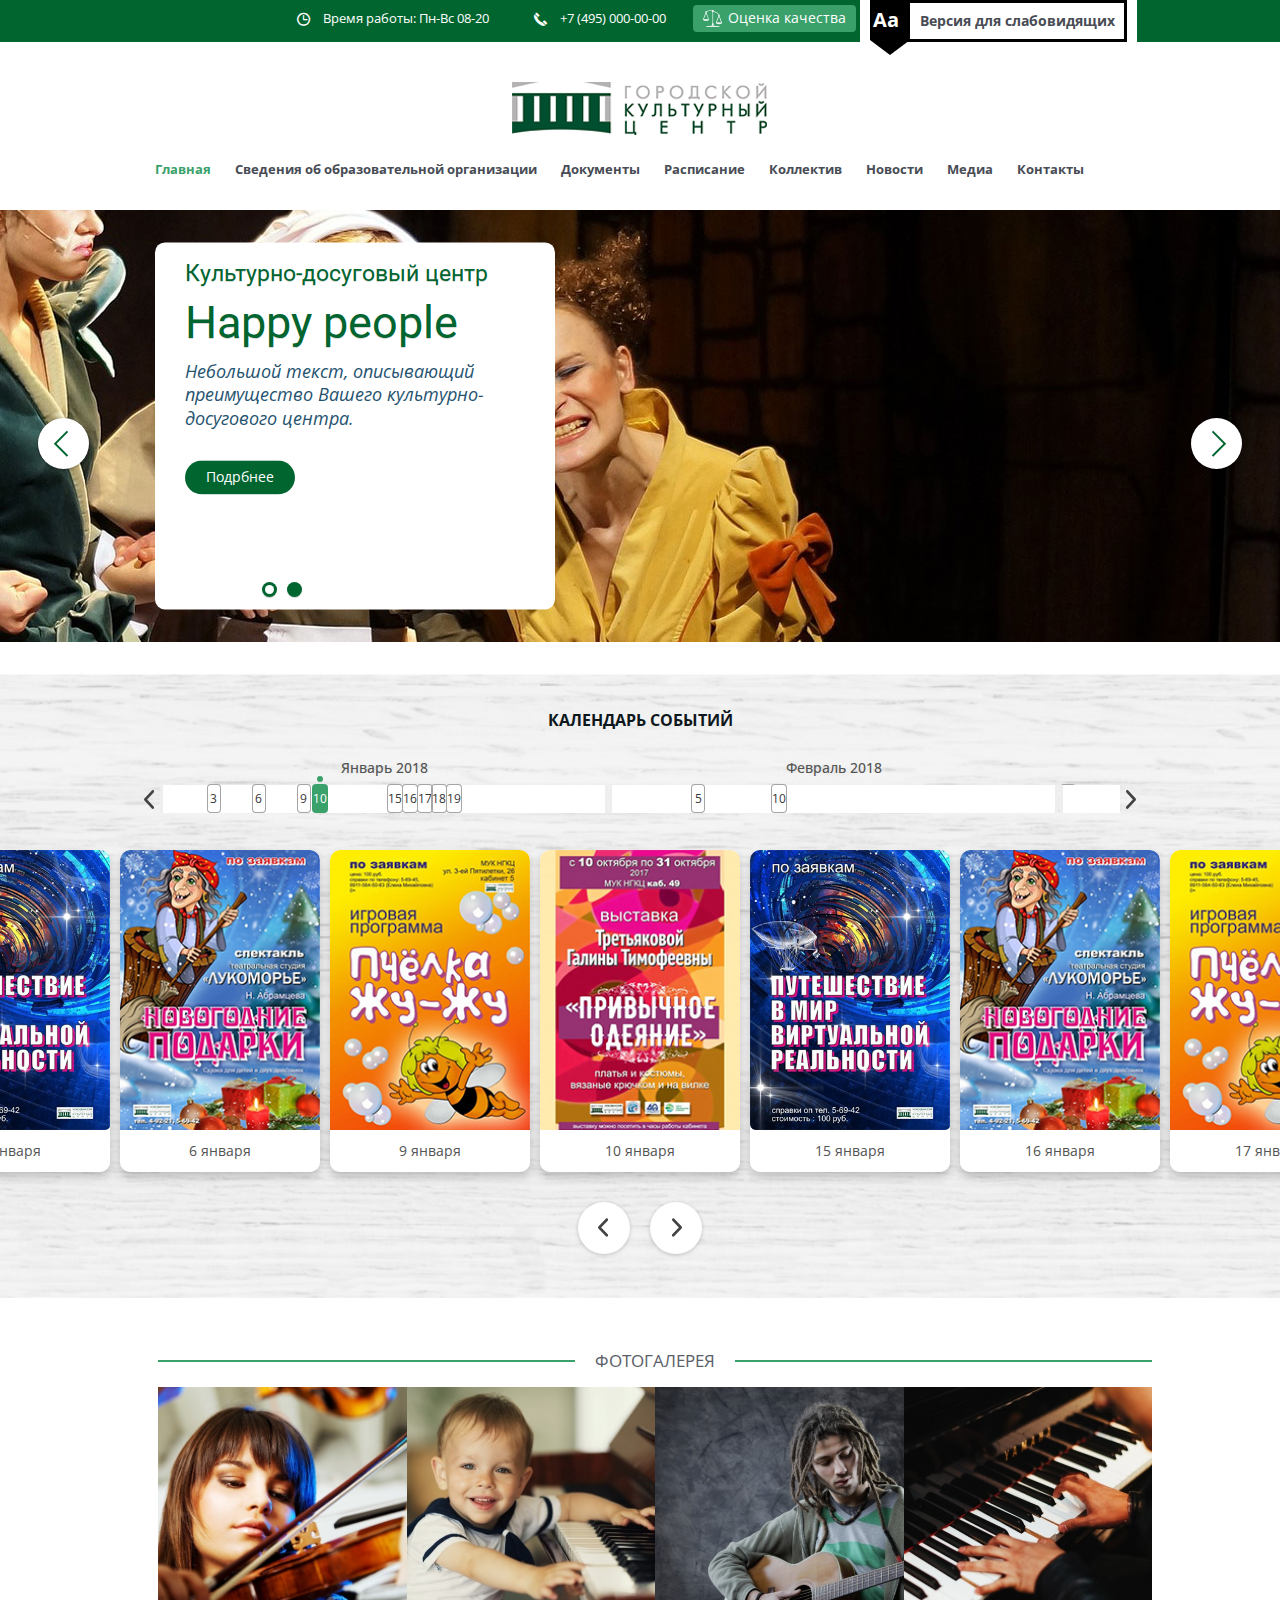
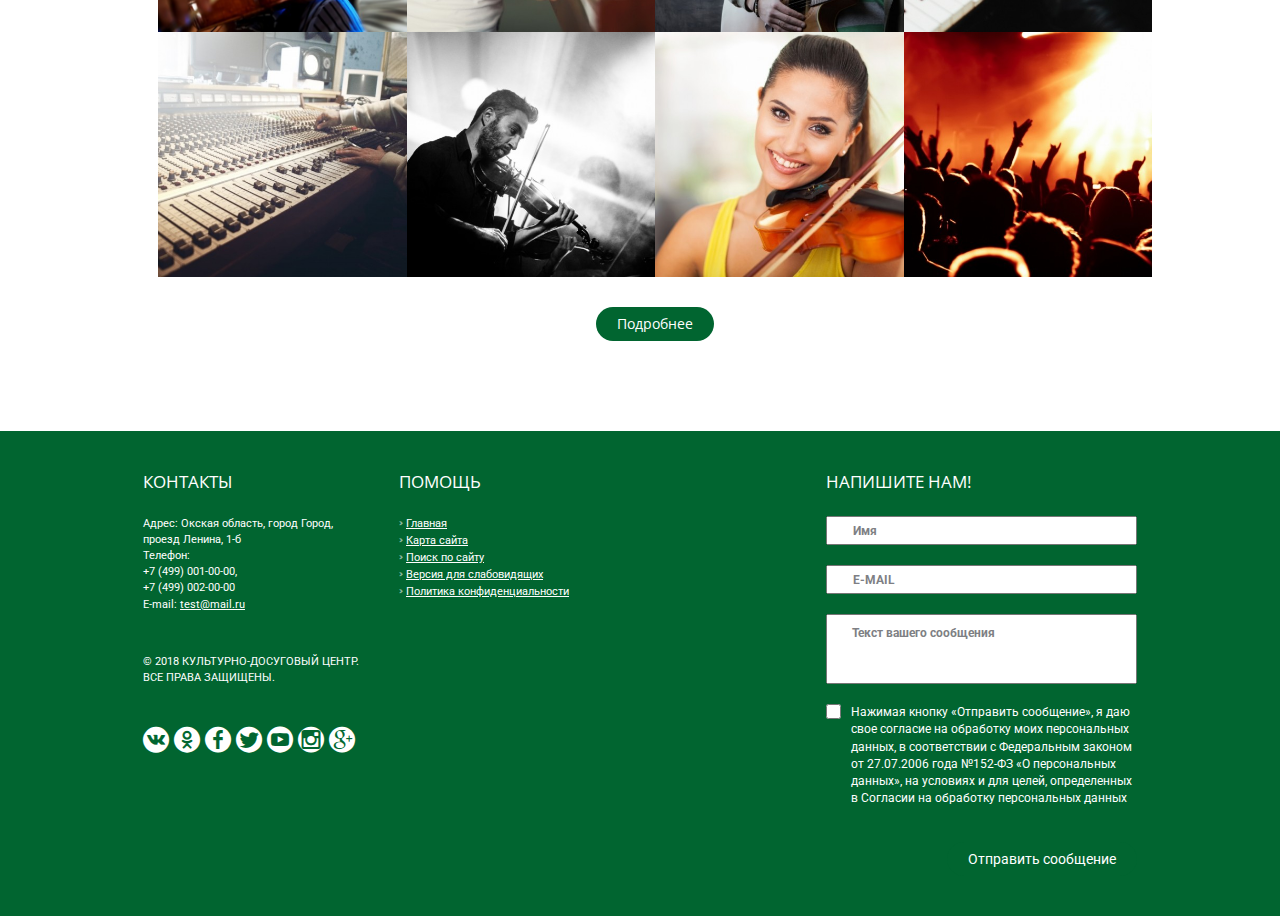
==== home.html @ 9c863f8d "changes" ====
﻿<!DOCTYPE html>
<html>
<head>
    <meta http-equiv="X-UA-Compatible" content="IE=edge"/>
    <title>Главная</title>
    
    <meta http-equiv="Content-Type" content="text/html; charset=UTF-8"/>
    <meta name="robots" content="index, follow"/>
    <!--<link href="./bitrix/templates/creative_mibok_s2/css/kernel_main.css" type="text/css" rel="stylesheet"/>-->
    <link href="template-style.css" type="text/css" data-template-style="true" rel="stylesheet"/>
    
    <!--new style-->
    <link href="ngkc-style.css" type="text/css" data-template-style="true" rel="stylesheet"/>
    <link href="bitrix/templates/creative_mibok_s2/css/light.css" type="text/css" data-template-style="true" rel="stylesheet"/>
    <!--END new style-->
    
    <link href='https://fonts.googleapis.com/css?family=Open+Sans:400,300,300italic,400italic,600,600italic,700,700italic,800,800italic&subset=latin,cyrillic-ext' rel='stylesheet' type='text/css'>
    <link href='https://fonts.googleapis.com/css?family=Roboto:400,100,100italic,300,300italic,400italic,500,500italic,700,700italic,900,900italic&subset=latin,cyrillic-ext' rel='stylesheet' type='text/css'>
    
    
    <script type="text/javascript" src="template-script.js"></script>
    <meta http-equiv="X-UA-Compatible" content="IE=edge,chrome=1">
    <meta name="viewport" content="width=device-width, initial-scale=1.0, maximum-scale=1.0, user-scalable=no">
    <link rel='icon' type='image/png' href='/favicon.ico'>
    
    
    <!--[if lt IE 9]>
    <![endif]-->
    <style data-mode='action_style'></style>

    <!--new script-->
    <script src="./bitrix/templates/creative_mibok_s2/js/timeline/jquery.mCustomScrollbar.js"></script>
    <script src="./bitrix/templates/creative_mibok_s2/js/timeline/jquery.easing.1.3.js"></script>
    <script src="./bitrix/templates/creative_mibok_s2/js/jquery.timeline.min.js"></script>
    <script>
        $(function(){
            $('.timelineLight').timeline({
                openTriggerClass : '.read_more',
                startItem : '10/01/2018'
            });
        });

    </script>
    <script src="./ngkc-script.js"></script>

</head>
<body>

<div id="panel"></div>

<div id="wrapper">
    <header class="l-header">
        <div class="container">
            <div class="row">
                <div class="col-lg-12">
                    <div class="l-header-wrapper clearfix">
                        <div class="l-header-info">
                            <div class="l-header-info-time">
                                 Время работы: Пн-Вс 08-20
                            </div>
                            <div class="l-header-info-tel">
                                +7 (495) 000-00-00
                            </div>
                            <a href="#" class="l-header-quality">Оценка качества</a>
                        </div>
                        <div class="l-header-version">
                            <button class=""><a href="?special_version=Y">Aa</a></button>
                            <span itemprop="Copy"><a href="?special_version=Y">Версия для слабовидящих</a></span>
                        </div>
                    </div>
                </div>
            </div>
        </div>
    </header>
    
    <div class="l-menu">
        <div class="container">
            <div class="row">
                <div class="col-lg-12">
                    <div class="clearfix l-menu-wrapper">
                        <a href="/" class="l-menu-logo">
                            <img width="258" alt="" src="./bitrix/templates/creative_mibok_s2/img/logo.jpg" height="53" title="" align="left">
                            <!--<div class="l-menu-logo-text">Happy people</div>-->
                            <!--<br>-->
                            <!--<div class="l-menu-logo-text-min">Êóëüòóðíî-äîñóãîâûé (òâîð÷åñêèé) öåíòð</div>-->
                        </a>
                        
                        
                        <menu class="clearfix l-menu-block" id="menu">
                            <li class="active"><a href="/">Главная</a></li>
                            <li><a href="/sveden/">Сведения об образовательной организации</a></li>
                            <li><a href="/sveden/document/">Документы</a></li>
                            <li><a href="/timetable/">Расписание</a></li>
                            <li><a href="/people/">Коллектив</a></li>
                            <li><a href="/news/">Новости</a></li>
                            <li><a href="/media/">Медиа</a></li>
                            <li><a href="/contacts/">Контакты</a></li>
                        </menu>
                        <button class="l-menu-btn" id="menu-btn"></button>
                    </div>
                </div>
            </div>
        </div>
    </div>
    
    
    <div class="wrapper-slider slider-new">
        <!--<div class="container">-->
            <!--<div class="row">-->
                <!--<div class="col-lg-12">-->
                    <div class="slider-main">
                        <div class="swiper-container" id="slider-main">
                            <div class="swiper-wrapper">
                                <div class="swiper-slide" style="background-image: url('./bitrix/templates/creative_mibok_s2/img/slide-1.jpg')">
                                    <div class="container">
                                        <div class="row">
                                            <div class="col-lg-12">
                                                <div class="main-wrapper">
                                                    <div class="slider-wrapper-text">
                                                        <div class="wrapper-child-text">
                                                            <div class="slider-main-title-min">Культурно-досуговый центр</div>
                                                            <div class="slider-main-title">Happy people</div>
                
                                                            <div class="slider-main-text">Небольшой текст, описывающий преимущество Вашего культурно-досугового центра.</div>
                                                            <a class="btn btn-blue" href="/index.php" target="_blank">Подрбнее</a>
                                                        </div>
                                                    </div>
                                                    <div class="slider-main-image"></div>
                                                </div>
                                            </div>
                                        </div>
                                        
                                    </div>
                                    
                                    
                                </div>
                                <div class="swiper-slide" style="background-image: url('./bitrix/templates/creative_mibok_s2/img/slide-2.jpg')">
                                    <div class="container">
                                        <div class="row">
                                            <div class="col-lg-12">
                                                <div class="main-wrapper">
                                                    <div class="slider-wrapper-text">
                                                        <div class="wrapper-child-text">
                                                            <div class="slider-main-title-min">Культурно-досуговый центр</div>
                                                            <div class="slider-main-title">Happy people</div>
                
                                                            <div class="slider-main-text">Небольшой текст, описывающий преимущество Вашего культурно-досугового центра.</div>
                                                            <a class="btn btn-blue" href="/index.php" target="_blank">Подрбнее</a>
                                                        </div>
                                                    </div>
                                                    <div class="slider-main-image"></div>
                                                </div>
                                            </div>
                                        </div>
                                    </div>
                                </div>
                            </div>
                            <div class="slider-main-pagination"></div>
                        
                        </div>
                        <div class="slider-main-btn slider-main-prev"></div>
                        <div class="slider-main-btn slider-main-next"></div>
                    </div>
                <!--</div>-->
            <!--</div>-->
        <!--</div>-->
    </div>
    
    <!--<div class="container">-->
        <!--<div class="row">-->
            <!--<div class="col-lg-12">-->
                <div class="events">
                   <h2 class="events__title">Календарь событий</h2>
                    <!--<div class="c-title-block c-title-block-margin">-->
                        <!--<div class="c-title">Календарь событий</div>-->
                    <!--</div>-->
                    <div class="timelineLight tl">

                        <div class="item read_more" data-id="03/01/2018" data-description="Путешествие в мир виртуальной реальности">
                            <img src="./bitrix/templates/creative_mibok_s2/img/event-img-1.jpg" alt=""/>
                            <span>3 января</span>
                        </div>
                        <div class="item_open" data-id="03/01/2018">
                            <div class="item_open_content">
                                <div class="item_open_content_date">
                                    <span><i class="icon-calendar"></i> 7 января 2018 </span>
                                </div>
                                <div class="item_open_content_title">И снова премьера!</div>
                                <div class="item_open_content_body">
                                    Это яркая, игровая, буффонная история о том, что неправильно, неумно, а зачастую просто опасно в нашей жизни оставаться одному, отказываться от дружбы, от общей игры. Именно так поступал Бука, вредный заяц, пока вместо тех, кто хотел с ним подружиться, к нему не заявилась Лиса. А лисы, как известно, играют с зайцами в однуединственную «игру»…
                                </div>
                            </div>
                        </div>

                        <div class="item read_more" data-id="06/01/2018" data-description="Путешествие в мир виртуальной реальности">
                            <img src="./bitrix/templates/creative_mibok_s2/img/event-img-2.jpg" alt=""/>
                            <span>6 января</span>
                        </div>
                        <div class="item_open" data-id="06/01/2018">
                            <div class="item_open_content">
                                <div class="item_open_content_date">
                                    <span><i class="icon-calendar"></i> 6 января 2018 </span>
                                </div>
                                <div class="item_open_content_title">И снова премьера!</div>
                                <div class="item_open_content_body">
                                    Это яркая, игровая, буффонная история о том, что неправильно, неумно, а зачастую просто опасно в нашей жизни оставаться одному, отказываться от дружбы, от общей игры. Именно так поступал Бука, вредный заяц, пока вместо тех, кто хотел с ним подружиться, к нему не заявилась Лиса. А лисы, как известно, играют с зайцами в однуединственную «игру»…
                                </div>
                            </div>
                        </div>

                        <div class="item read_more" data-id="09/01/2018" data-description="Путешествие в мир виртуальной реальности">
                            <img src="./bitrix/templates/creative_mibok_s2/img/event-img-3.jpg" alt=""/>
                            <span>9 января</span>
                        </div>
                        <div class="item_open" data-id="09/01/2018">
                            <div class="item_open_content">
                                <div class="item_open_content_date">
                                    <span><i class="icon-calendar"></i> 9 января 2018 </span>
                                </div>
                                <div class="item_open_content_title">И снова премьера!</div>
                                <div class="item_open_content_body">
                                    Это яркая, игровая, буффонная история о том, что неправильно, неумно, а зачастую просто опасно в нашей жизни оставаться одному, отказываться от дружбы, от общей игры. Именно так поступал Бука, вредный заяц, пока вместо тех, кто хотел с ним подружиться, к нему не заявилась Лиса. А лисы, как известно, играют с зайцами в однуединственную «игру»…
                                </div>
                            </div>
                        </div>

                        <div class="item read_more" data-id="10/01/2018" data-description="Путешествие в мир виртуальной реальности">
                            <img src="./bitrix/templates/creative_mibok_s2/img/event-img-4.jpg" alt=""/>
                            <span>10 января</span>
                        </div>
                        <div class="item_open" data-id="10/01/2018">
                            <div class="item_open_content">
                                <div class="item_open_content_date">
                                    <span><i class="icon-calendar"></i> 10 января 2018 </span>
                                </div>
                                <div class="item_open_content_title">И снова премьера!</div>
                                <div class="item_open_content_body">
                                    Это яркая, игровая, буффонная история о том, что неправильно, неумно, а зачастую просто опасно в нашей жизни оставаться одному, отказываться от дружбы, от общей игры. Именно так поступал Бука, вредный заяц, пока вместо тех, кто хотел с ним подружиться, к нему не заявилась Лиса. А лисы, как известно, играют с зайцами в однуединственную «игру»…
                                </div>
                            </div>
                        </div>

                        <div class="item read_more" data-id="15/01/2018" data-description="Путешествие в мир виртуальной реальности">
                            <img src="./bitrix/templates/creative_mibok_s2/img/event-img-1.jpg" alt=""/>
                            <span>15 января</span>
                        </div>
                        <div class="item_open" data-id="15/01/2018">
                            <div class="item_open_content">
                                <div class="item_open_content_date">
                                    <span><i class="icon-calendar"></i> 15 января 2018 </span>
                                </div>
                                <div class="item_open_content_title">И снова премьера!</div>
                                <div class="item_open_content_body">
                                    Это яркая, игровая, буффонная история о том, что неправильно, неумно, а зачастую просто опасно в нашей жизни оставаться одному, отказываться от дружбы, от общей игры. Именно так поступал Бука, вредный заяц, пока вместо тех, кто хотел с ним подружиться, к нему не заявилась Лиса. А лисы, как известно, играют с зайцами в однуединственную «игру»…
                                </div>
                            </div>
                        </div>

                        <div class="item read_more" data-id="16/01/2018" data-description="Путешествие в мир виртуальной реальности">
                            <img src="./bitrix/templates/creative_mibok_s2/img/event-img-2.jpg" alt=""/>
                            <span>16 января</span>
                        </div>
                        <div class="item_open" data-id="16/01/2018">
                            <div class="item_open_content">
                                <div class="item_open_content_date">
                                    <span><i class="icon-calendar"></i> 16 января 2018 </span>
                                </div>
                                <div class="item_open_content_title">И снова премьера!</div>
                                <div class="item_open_content_body">
                                    Это яркая, игровая, буффонная история о том, что неправильно, неумно, а зачастую просто опасно в нашей жизни оставаться одному, отказываться от дружбы, от общей игры. Именно так поступал Бука, вредный заяц, пока вместо тех, кто хотел с ним подружиться, к нему не заявилась Лиса. А лисы, как известно, играют с зайцами в однуединственную «игру»…
                                </div>
                            </div>
                        </div>

                        <div class="item read_more" data-id="17/01/2018" data-description="Путешествие в мир виртуальной реальности">
                            <img src="./bitrix/templates/creative_mibok_s2/img/event-img-3.jpg" alt=""/>
                            <span>17 января</span>
                        </div>
                        <div class="item_open" data-id="17/01/2018">
                            <div class="item_open_content">
                                <div class="item_open_content_date">
                                    <span><i class="icon-calendar"></i> 17 января 2018 </span>
                                </div>
                                <div class="item_open_content_title">И снова премьера!</div>
                                <div class="item_open_content_body">
                                    Это яркая, игровая, буффонная история о том, что неправильно, неумно, а зачастую просто опасно в нашей жизни оставаться одному, отказываться от дружбы, от общей игры. Именно так поступал Бука, вредный заяц, пока вместо тех, кто хотел с ним подружиться, к нему не заявилась Лиса. А лисы, как известно, играют с зайцами в однуединственную «игру»…
                                </div>
                            </div>
                        </div>

                        <div class="item read_more" data-id="17/01/2018" data-description="Путешествие в мир виртуальной реальности">
                            <img src="./bitrix/templates/creative_mibok_s2/img/event-img-4.jpg" alt=""/>
                            <span>17 января</span>
                        </div>
                        <div class="item_open" data-id="17/01/2018">
                            <div class="item_open_content">
                                <div class="item_open_content_date">
                                    <span><i class="icon-calendar"></i> 17 января 2018 </span>
                                </div>
                                <div class="item_open_content_title">И снова премьера!</div>
                                <div class="item_open_content_body">
                                    Это яркая, игровая, буффонная история о том, что неправильно, неумно, а зачастую просто опасно в нашей жизни оставаться одному, отказываться от дружбы, от общей игры. Именно так поступал Бука, вредный заяц, пока вместо тех, кто хотел с ним подружиться, к нему не заявилась Лиса. А лисы, как известно, играют с зайцами в однуединственную «игру»…
                                </div>
                            </div>
                        </div>

                        <div class="item read_more" data-id="18/01/2018" data-description="Путешествие в мир виртуальной реальности">
                            <img src="./bitrix/templates/creative_mibok_s2/img/event-img-1.jpg" alt=""/>
                            <span>18 января</span>
                        </div>
                        <div class="item_open" data-id="18/01/2018">
                            <div class="item_open_content">
                                <div class="item_open_content_date">
                                    <span><i class="icon-calendar"></i> 18 января 2018 </span>
                                </div>
                                <div class="item_open_content_title">И снова премьера!</div>
                                <div class="item_open_content_body">
                                    Это яркая, игровая, буффонная история о том, что неправильно, неумно, а зачастую просто опасно в нашей жизни оставаться одному, отказываться от дружбы, от общей игры. Именно так поступал Бука, вредный заяц, пока вместо тех, кто хотел с ним подружиться, к нему не заявилась Лиса. А лисы, как известно, играют с зайцами в однуединственную «игру»…
                                </div>
                            </div>
                        </div>

                        <div class="item read_more" data-id="19/01/2018" data-description="Путешествие в мир виртуальной реальности">
                            <img src="./bitrix/templates/creative_mibok_s2/img/event-img-2.jpg" alt=""/>
                            <span>19 января</span>
                        </div>
                        <div class="item_open" data-id="19/01/2018">
                            <div class="item_open_content">
                                <div class="item_open_content_date">
                                    <span><i class="icon-calendar"></i> 19 января 2018 </span>
                                </div>
                                <div class="item_open_content_title">И снова премьера!</div>
                                <div class="item_open_content_body">
                                    Это яркая, игровая, буффонная история о том, что неправильно, неумно, а зачастую просто опасно в нашей жизни оставаться одному, отказываться от дружбы, от общей игры. Именно так поступал Бука, вредный заяц, пока вместо тех, кто хотел с ним подружиться, к нему не заявилась Лиса. А лисы, как известно, играют с зайцами в однуединственную «игру»…
                                </div>
                            </div>
                        </div>

                        <div class="item read_more" data-id="05/02/2018" data-description="Путешествие в мир виртуальной реальности">
                            <img src="./bitrix/templates/creative_mibok_s2/img/event-img-2.jpg" alt=""/>
                            <span>5 февраля</span>
                        </div>
                        <div class="item_open" data-id="05/02/2018">
                            <div class="item_open_content">
                                <div class="item_open_content_date">
                                    <span><i class="icon-calendar"></i> 5 февраля 2018 </span>
                                </div>
                                <div class="item_open_content_title">И снова премьера!</div>
                                <div class="item_open_content_body">
                                    Это яркая, игровая, буффонная история о том, что неправильно, неумно, а зачастую просто опасно в нашей жизни оставаться одному, отказываться от дружбы, от общей игры. Именно так поступал Бука, вредный заяц, пока вместо тех, кто хотел с ним подружиться, к нему не заявилась Лиса. А лисы, как известно, играют с зайцами в однуединственную «игру»…
                                </div>
                            </div>
                        </div>

                        <div class="item read_more" data-id="10/02/2018" data-description="Путешествие в мир виртуальной реальности">
                            <img src="./bitrix/templates/creative_mibok_s2/img/event-img-3.jpg" alt=""/>
                            <span>10 февраля</span>
                        </div>
                        <div class="item_open" data-id="10/02/2018">
                            <div class="item_open_content">
                                <div class="item_open_content_date">
                                    <span><i class="icon-calendar"></i> 10 февраля 2018 </span>
                                </div>
                                <div class="item_open_content_title">И снова премьера!</div>
                                <div class="item_open_content_body">
                                    Это яркая, игровая, буффонная история о том, что неправильно, неумно, а зачастую просто опасно в нашей жизни оставаться одному, отказываться от дружбы, от общей игры. Именно так поступал Бука, вредный заяц, пока вместо тех, кто хотел с ним подружиться, к нему не заявилась Лиса. А лисы, как известно, играют с зайцами в однуединственную «игру»…
                                </div>
                            </div>
                        </div>

                        <div class="item read_more" data-id="28/02/2018" data-description="Путешествие в мир виртуальной реальности">
                            <img src="./bitrix/templates/creative_mibok_s2/img/event-img-3.jpg" alt=""/>
                            <span>28 февраля</span>
                        </div>
                        <div class="item_open" data-id="28/02/2018">
                            <div class="item_open_content">
                                <div class="item_open_content_date">
                                    <span><i class="icon-calendar"></i> 28 февраля 2018 </span>
                                </div>
                                <div class="item_open_content_title">И снова премьера!</div>
                                <div class="item_open_content_body">
                                    Это яркая, игровая, буффонная история о том, что неправильно, неумно, а зачастую просто опасно в нашей жизни оставаться одному, отказываться от дружбы, от общей игры. Именно так поступал Бука, вредный заяц, пока вместо тех, кто хотел с ним подружиться, к нему не заявилась Лиса. А лисы, как известно, играют с зайцами в однуединственную «игру»…
                                </div>
                            </div>
                        </div>

                        <div class="item read_more" data-id="10/03/2018" data-description="Путешествие в мир виртуальной реальности">
                            <img src="./bitrix/templates/creative_mibok_s2/img/event-img-4.jpg" alt=""/>
                            <span>10 марта</span>
                        </div>
                        <div class="item_open" data-id="10/03/2018">
                            <div class="item_open_content">
                                <div class="item_open_content_date">
                                    <span><i class="icon-calendar"></i> 10 марта 2018 </span>
                                </div>
                                <div class="item_open_content_title">И снова премьера!</div>
                                <div class="item_open_content_body">
                                    Это яркая, игровая, буффонная история о том, что неправильно, неумно, а зачастую просто опасно в нашей жизни оставаться одному, отказываться от дружбы, от общей игры. Именно так поступал Бука, вредный заяц, пока вместо тех, кто хотел с ним подружиться, к нему не заявилась Лиса. А лисы, как известно, играют с зайцами в однуединственную «игру»…
                                </div>
                            </div>
                        </div>

                </div> <!-- /END TIMELINE -->
                </div>
            <!--</div>-->
        <!--</div>-->
    <!--</div>-->
    
    
    <div class="container">
        <div class="row">
            
            <div class="col-lg-12 col-md-12 col-sm-12">
                <h1 class="c-header c-header-margin hidden">Фотогалерея</h1>
                <main class="c-article" id="main-article">
                    
                    <div class="container">
                        <div class="row">
                            <div class="col-lg-12">
                                <div class="c-title-block c-title-block-margin">
                                    <div class="c-title">Фотогалерея</div>
                                </div>
                            </div>
                            
                            
                            <div class="col-lg-12">
                                <div class="clearfix photogallery" id="bx_3099439860_771">
                                    <div class="photogallery-image">
                                        <div class="photogallery-image-block" style="background-image: url('./bitrix/templates/creative_mibok_s2/img/0935fed55d711ed34ac8ded25e490d97.jpg')"></div>
                                        <a rel="group1" href="./bitrix/templates/creative_mibok_s2/img/0935fed55d711ed34ac8ded25e490d97.jpg" class="fancybox photogallery-image-link">
                                            <div>
                                                <div class='visible-eye'></div>
                                                <time>27.10.2016</time>
                                            </div>
                                        </a>
                                    </div>
                                    <div class="photogallery-image">
                                        <div class="photogallery-image-block" style="background-image: url('./bitrix/templates/creative_mibok_s2/img/534977c1f63725355331f359342e09f2.jpg')"></div>
                                        <a rel="group1" href="./bitrix/templates/creative_mibok_s2/img/534977c1f63725355331f359342e09f2.jpg" class="fancybox photogallery-image-link">
                                            <div>
                                                <div class='visible-eye'></div>
                                                <time>27.10.2016</time>
                                            </div>
                                        </a>
                                    </div>
                                    <div class="photogallery-image">
                                        <div class="photogallery-image-block" style="background-image: url('./bitrix/templates/creative_mibok_s2/img/2756a60f463071a06a0e93dbb23dd665.jpg')"></div>
                                        <a rel="group1" href="./bitrix/templates/creative_mibok_s2/img/2756a60f463071a06a0e93dbb23dd665.jpg" class="fancybox photogallery-image-link">
                                            <div>
                                                <div class='visible-eye'></div>
                                                <time>27.10.2016</time>
                                            </div>
                                        </a>
                                    </div>
                                    <div class="photogallery-image">
                                        <div class="photogallery-image-block" style="background-image: url('./bitrix/templates/creative_mibok_s2/img/f4b02ec34ca6f1a88ce69605b320ed7e.jpg')"></div>
                                        <a rel="group1" href="./bitrix/templates/creative_mibok_s2/img/f4b02ec34ca6f1a88ce69605b320ed7e.jpg" class="fancybox photogallery-image-link">
                                            <div>
                                                <div class='visible-eye'></div>
                                                <time>27.10.2016</time>
                                            </div>
                                        </a>
                                    </div>
                                    <div class="photogallery-image">
                                        <div class="photogallery-image-block" style="background-image: url('./bitrix/templates/creative_mibok_s2/img/767ef24fa54901ff7af0bd15e177507e.jpg')"></div>
                                        <a rel="group1" href="./bitrix/templates/creative_mibok_s2/img/767ef24fa54901ff7af0bd15e177507e.jpg" class="fancybox photogallery-image-link">
                                            <div>
                                                <div class='visible-eye'></div>
                                                <time>27.10.2016</time>
                                            </div>
                                        </a>
                                    </div>
                                    <div class="photogallery-image">
                                        <div class="photogallery-image-block" style="background-image: url('./bitrix/templates/creative_mibok_s2/img/7cffc29ddb738ae7f52ca20015acd9b4.jpg')"></div>
                                        <a rel="group1" href="./bitrix/templates/creative_mibok_s2/img/7cffc29ddb738ae7f52ca20015acd9b4.jpg" class="fancybox photogallery-image-link">
                                            <div>
                                                <div class='visible-eye'></div>
                                                <time>27.10.2016</time>
                                            </div>
                                        </a>
                                    </div>
                                    <div class="photogallery-image">
                                        <div class="photogallery-image-block" style="background-image: url('./bitrix/templates/creative_mibok_s2/img/59cc56ac4bc78e73df565a34a39cfc0c.jpg')"></div>
                                        <a rel="group1" href="./bitrix/templates/creative_mibok_s2/img/59cc56ac4bc78e73df565a34a39cfc0c.jpg" class="fancybox photogallery-image-link">
                                            <div>
                                                <div class='visible-eye'></div>
                                                <time>27.10.2016</time>
                                            </div>
                                        </a>
                                    </div>
                                    <div class="photogallery-image">
                                        <div class="photogallery-image-block" style="background-image: url('./bitrix/templates/creative_mibok_s2/img/cde33c71edbfc25739754053cdb19315.jpg')"></div>
                                        <a rel="group1" href="./bitrix/templates/creative_mibok_s2/img/cde33c71edbfc25739754053cdb19315.jpg" class="fancybox photogallery-image-link">
                                            <div>
                                                <div class='visible-eye'></div>
                                                <time>27.10.2016</time>
                                            </div>
                                        </a>
                                    </div>
                                </div>
                            
                            </div>
                            <div class="col-lg-12">
                                <div class="photogallery-btn-block">
                                    <a href="/media/photo/2016/771/" class="btn btn-blue">Подробнее</a>
                                </div>
                            </div>
                        </div>
                    </div>
                
                
                </main>
            </div>
        </div>
    </div>
    
    <footer class="l-footer">
        <div class="container">
            <div class="row">
                
                <div class="col-lg-offset-2 col-md-offset-0 col-sm-offset-0 col-lg-4 col-md-6 col-sm-6 l-footer-float">
                    <div class="l-footer-title">
                        НАПИШИТЕ НАМ!
                    </div>
                    <div id="comp_d9963703d60af30156f4d0ab20762c71">
                        
                        <div class="wrapper_consent_footer">
                            
                            <form name="iblock_add" action="/" method="post" enctype="multipart/form-data" class="l-footer-form" id="footer">
                                <input type="hidden" name="bxajaxid" id="bxajaxid_d9963703d60af30156f4d0ab20762c71_8BACKi" value="d9963703d60af30156f4d0ab20762c71"/><input type="hidden" name="AJAX_CALL" value="Y"/>
                                
                                <input type="hidden" name="sessid" id="sessid" value="a0a385e6021e9574f3879358931f5127"/> 
                                <label><input type="text" placeholder="Имя" name="PROPERTY[112][0]" value=""></label>
                                <label><input type="email" placeholder="E-MAIL" name="PROPERTY[113][0]" value=""></label>
                                <input type="hidden" name="PROPERTY[NAME][0]" size="25" value="Âåá-ôîðìà â ïîäâàëå ñàéòà"/>
                                <label><textarea placeholder="Текст вашего сообщения" name="PROPERTY[PREVIEW_TEXT][0]"></textarea></label>
                                
                                
                                <div class="form-group">
                                    <input type="checkbox" class="checkbox" name="iblock_consent" id="iblock_consent" value="Y"><label for="iblock_consent" data-toggle="modal" data-target="#myModalConsent">Нажимая кнопку «Отправить сообщение», я даю свое согласие на обработку моих персональных данных, в соответствии с Федеральным законом от 27.07.2006 года №152-ФЗ «О персональных данных», на условиях и для целей, определенных в Согласии на обработку персональных данных</label>
                                </div>
                                <input type="submit" name="iblock_submit" class="btn btn-blue l-footer-submit" id="fire_footer" value="Отправить сообщение"/>
                            </form>
                        </div>
                                                
                    </div>
                </div>
                
                <div class="col-lg-6 col-md-6 col-sm-6 l-footer-float">
                    <div class="row">
                        
                        <div class="col-lg-6 col-md-6 col-sm-4 col-xs-12 col-lg-push-6 col-md-push-6 col-sm-push-8">
                            
                            <div class="l-footer-title">
                                ПОМОЩЬ
                            </div>
                            <div class="l-footer-block">
                                
                                <ul>
                                    <li><a href="/">Главная</a></li>
                                    <li><a href="/search/map/">Карта сайта</a></li>
                                    <li><a href="/search/">Поиск по сайту</a></li>
                                    <li><a href="/?special_version=Y">Версия для слабовидящих</a></li>
                                    <li><a href="/privacy/">Политика конфиденциальности</a></li>
                                </ul>
                            </div>
                        
                        </div>
                        
                        <div class="col-lg-6 col-md-6 col-sm-8 col-xs-12 col-lg-pull-6 col-md-pull-6 col-sm-pull-4 col-contacts">
                            
                            <div class="l-footer-title">КОНТАКТЫ</div>
                            <div class="f-footer-block-sml">
                                <p>
                                    Адрес: Окская область, город Город, проезд Ленина, 1-б
                                </p>
                                <p>
                                    Телефон:
                                </p>
                                <p>
                                    +7 (499) 001-00-00,&nbsp;
                                </p>
                                <p>
                                    +7 (499) 002-00-00<br>
                                </p>
                                <p>
                                    E-mail:&nbsp;<a href="mailto:test@mail.ru">test@mail.ru</a>
                                </p>
                                <p>
                                    <br>
                                </p></div>
                            <div class="f-footer-block-sml">
                                <p>
                                    © 2018 КУЛЬТУРНО-ДОСУГОВЫЙ ЦЕНТР. ВСЕ ПРАВА ЗАЩИЩЕНЫ.
                                </p>
                                <p>
                                    <br>
                                </p></div>
                            <div class="wrapper-social">
                                <a href="#" class="icon-social-vk"></a>
                                <a href="#" class="icon-social-ok"></a>
                                <a href="#" class="icon-social-fb"></a>
                                <a href="#" class="icon-social-tw"></a>
                                <a href="#" class="icon-social-yt"></a>
                                <a href="#" class="icon-social-inst"></a>
                                <a href="#" class="icon-social-gplus"></a></div>
                        
                        </div>
                        
                        
                        <div class='mibok-informer-counter col-lg-6 col-md-6 col-sm-12 col-xs-12 pull-right'>
                        </div>
                    </div>
                
                </div>
            </div>
        </div>
    </footer>
</div>




<!--</div>-->
</body>
</html>
---- bitrix/templates/creative_mibok_s2/css/kernel_main.css ----
/* /bitrix/js/main/core/css/core.min.css?15027008072854 */
/* /bitrix/js/main/core/css/core_popup.min.css?150844090112954 */
/* /bitrix/js/main/core/css/core_date.min.css?15027008079657 */


/* Start:/bitrix/js/main/core/css/core.min.css?15027008072854*/
.bx-timer-semicolon-off .bx-timer-semicolon{visibility:hidden}.bx-panel-tooltip{z-index:2210!important;overflow:hidden!important;position:absolute!important;letter-spacing:normal!important;list-style:none!important;text-align:left!important;text-indent:0!important;text-transform:none!important;visibility:visible!important;white-space:normal!important;word-spacing:normal!important;vertical-align:baseline!important;margin:0!important;padding:0!important;float:none!important;text-decoration:none!important;-webkit-border-radius:3px!important;-moz-border-radius:3px!important;border-radius:3px!important;-webkit-box-shadow:0 12px 10px rgba(0,0,0,.25)!important;-moz-box-shadow:0 12px 10px rgba(0,0,0,.25)!important;box-shadow:0 12px 10px rgba(0,0,0,.25)!important;border:1px solid;border-color:#a2a6ad #989ca1 #8e9398;background:#d0dbdd;background:-webkit-linear-gradient(top,rgba(227,233,234,.95),rgba(198,210,213,.95));background:-moz-linear-gradient(top,rgba(227,233,234,.95),rgba(198,210,213,.95));background:-o-linear-gradient(top,rgba(227,233,234,.95),rgba(198,210,213,.95));background:-ms-linear-gradient(top,rgba(227,233,234,.95),rgba(198,210,213,.95));background:linear-gradient(to bottom,rgba(227,233,234,.95),rgba(198,210,213,.95));filter:progid:DXImageTransform.Microsoft.gradient(startColorstr='#f2e3e9ea',endColorstr='#f2c6d2d5',GradientType=0)}.bx-panel-tooltip div{display:block!important}.bx-panel-tooltip .bx-panel-tooltip-top-border,.bx-panel-tooltip .bx-panel-tooltip-bottom-border{display:none!important}.bx-panel-tooltip-content{overflow:hidden!important;position:relative!important;z-index:10!important;display:inline-block!important}.bx-panel-tooltip-title{font:normal normal bold 14px/normal "Helvetica Neue",Helvetica,Arial,sans-serif!important;color:#16191a!important;position:relative!important;padding:7px 10px 0 10px!important;margin:0!important;text-shadow:0 1px rgba(255,255,255,0.66)}.bx-panel-tooltip-text{font:normal normal normal 12px/normal "Helvetica Neue",Helvetica,Arial,sans-serif!important;color:#272b31!important;padding:9px 10px 10px 10px!important;margin:0!important;position:relative!important;text-shadow:0 1px rgba(255,255,255,0.25)}.bx-panel-tooltip-close{position:absolute!important;height:20px!important;background:scroll transparent url(/bitrix/js/main/core/css/../images/panel/top-panel-sprite-2.png) no-repeat -9px -1881px!important;width:25px!important;top:0!important;right:0!important;z-index:5!important;display:block!important}.bx-panel-tooltip-close:hover{background:scroll transparent url(/bitrix/js/main/core/css/../images/panel/top-panel-sprite-2.png) no-repeat -32px -1881px!important}.bx-panel-tooltip-text a{font:normal normal normal 12px/normal "Helvetica Neue",Helvetica,Arial,sans-serif!important}.bx-panel-tooltip-text a,.bx-panel-tooltip-text a:hover{color:#272b31!important;text-decoration:underline!important}.bx-clear{clear:both}
/* End */


/* Start:/bitrix/js/main/core/css/core_popup.min.css?150844090112954*/
@font-face{font-family:"OpenSans-Bold";src:url("/bitrix/fonts/opensans-bold.eot");src:local("Open Sans Bold"),url("/bitrix/fonts/opensans-bold.woff") format("woff"),url("/bitrix/fonts/opensans-bold.ttf") format("truetype");font-weight:normal;font-style:normal}.popup-window{background-color:#fff;box-shadow:0 7px 21px rgba(83,92,105,.12),0 -1px 6px 0 rgba(83,92,105,.06);padding:10px;font:13px "Helvetica Neue",Helvetica,Arial,sans-serif}.popup-window.popup-window-with-titlebar{padding:0 10px 10px}.popup-window.popup-window-no-paddings,.popup-window.popup-window-no-paddings .popup-window-content{padding:0}.popup-window-delimiter{background-color:#f0f1f2;display:block;height:1px;line-height:1px}.popup-window-buttons{text-align:center;padding:20px 0 10px;position:relative}.popup-window-button{display:inline-block;height:39px;line-height:39px;margin:0 12px 0 0;background:#ecedef;border-radius:2px;cursor:pointer;color:#7a818a;font-family:"OpenSans-Bold",Helvetica,Arial,sans-serif;font-size:12px;font-weight:normal;outline:0;padding:0 18px;vertical-align:middle;text-decoration:none;text-transform:uppercase;text-shadow:none;white-space:nowrap;-webkit-box-shadow:0 0 0 1px #c6cdd3 inset;box-shadow:0 0 0 1px #c6cdd3 inset;-webkit-font-smoothing:antialiased;-webkit-transition:background-color .2s linear,color .2s linear;transition:background-color .2s linear,color .2s linear}.popup-window-button:before,.popup-window-button:after{display:none}.popup-window-button:hover{background:#cfd4d8;color:#535c69}.popup-window-button:last-child{margin-right:0}.popup-window-button-accept,.popup-window-button-create{background:#bbed21;-webkit-box-shadow:none;box-shadow:none;color:#535c69}.popup-window-button-accept:hover,.popup-window-button-create:hover{background:#d2f95f;color:#535c69}.popup-window-button-wait{color:transparent!important;position:relative}.popup-window-button-wait .popup-window-button-text{opacity:0}.popup-window-button-wait:before{background:none!important;box-shadow:inset 0 0 0 1px #fff;border-radius:50%;color:#fff;display:block!important;content:'_'!important;font-size:10px;font-family:"Helvetica Neue",Helvetica,Arial,sans-serif;line-height:10px;height:21px;top:10px;left:50%;margin:0 0 0 -11px;padding-right:6px;position:absolute;text-align:right;width:15px}.popup-window-button-wait:after{background:#fff!important;content:' '!important;display:block!important;height:7px;position:absolute;top:13px;left:50%;padding:0;width:1px;-webkit-transform-origin:0 100%;transform-origin:0 100%;animation:popup-window-button-animation 1s infinite linear}.popup-window-button-create.popup-window-button-wait:before,.popup-window-button-accept.popup-window-button-wait:before{color:#535c69;-webkit-box-shadow:inset 0 0 0 1px #535c69;box-shadow:inset 0 0 0 1px #535c69}.popup-window-button-create.popup-window-button-wait:after,.popup-window-button-accept.popup-window-button-wait:after{background:#535c69!important}@keyframes popup-window-button-animation{0%{transform:rotate(0deg)}100%{transform:rotate(360deg)}}.popup-window-button-decline{background:#f1361b;color:#fff;-webkit-box-shadow:none;box-shadow:none}.popup-window-button-decline:hover{background:#cc1a00;color:#fff}.popup-window-button-cancel{font-weight:normal}.popup-window-button-link,.popup-window-button-link-cancel,.popup-window-button-link:hover,.popup-window-button-link:active{background:0;-webkit-box-shadow:none;box-shadow:none}.popup-window-button-link{border-bottom:1px solid #c0c2c5;border-radius:0;color:#535c69;cursor:pointer;height:17px;line-height:17px;-webkit-transition:border-bottom-color .15s linear;transition:border-bottom-color .15s linear;padding:0}.popup-window-button-link:hover,.popup-window-button-link:active{border-bottom-color:#535c69;color:#535c69;line-height:17px;height:17px}.popup-window-button-link-cancel{color:#f1361b;border-bottom-color:#ffb4a9}.popup-window-button.popup-window-button-link-cancel:hover,.popup-window-button.popup-window-button-link-cancel:active{border-bottom-color:#f1361b;color:#f1361b}.popup-window-button-disable{cursor:default;opacity:.3}.popup-window-titlebar{height:49px}.popup-window-titlebar-text,.popup-window-titlebar-text-version{-webkit-box-sizing:border-box;box-sizing:border-box;color:#80868e;display:inline-block;font-size:14px;font-weight:bold;max-width:100%;line-height:49px;overflow:hidden;padding:0 30px 0 10px;text-overflow:ellipsis;white-space:nowrap}.popup-window-titlebar-text-version{font-weight:normal;font-size:13px;padding-left:0}.popup-window-content{box-sizing:border-box;background-color:#fff}.popup-window-with-titlebar .popup-window-content,.popup-window-content-gray .popup-window-content{background-color:#eef2f4}.popup-window-content-white .popup-window-content{background-color:#fff}.popup-window-with-titlebar .popup-window-content{padding:20px}.popup-window-content-no-paddings .popup-window-content{padding:0}.popup-window-close-icon{cursor:pointer;height:27px;outline:0;opacity:.5;position:absolute;right:0;top:0;width:27px;-webkit-transition:opacity .2s linear;transition:opacity .2s linear}.popup-window-close-icon:after{display:block;position:absolute;top:50%;left:50%;transform:translate3d(-50%,-50%,0);width:10px;height:10px;background-image:url([data-uri]);background-repeat:no-repeat;background-size:cover;content:""}.popup-window-titlebar-close-icon{top:12px;right:10px}.popup-window-close-icon:hover{opacity:1}.popup-window-angly{display:none;height:22px;position:absolute;overflow:hidden;width:33px}.popup-window-angly:before{background-color:#fff;-webkit-box-shadow:0 0 21px rgba(83,92,105,.13);box-shadow:0 0 21px rgba(83,92,105,.13);content:'';height:15px;position:absolute;left:9px;top:16px;transform:rotate(45deg);transform-origin:50% 50%;width:15px}.popup-window-angly-top{display:block;left:10px;margin:0;top:-22px}.popup-window-angly-right{display:block;right:-17px;top:10px;height:30px;width:17px}.popup-window-angly-right::before{left:-9px;top:8px}.popup-window-angly-bottom{bottom:-20px;display:block;height:20px;margin-left:10px}.popup-window-angly-bottom::before{top:-9px}.popup-window-angly-left{display:block;left:-14px;top:10px;height:30px;width:14px}.popup-window-angly-left::before{left:8px;top:8px}.popup-window-overlay{position:absolute;top:0;left:0;display:none;background:#333;filter:alpha(opacity=50);-moz-opacity:.5;opacity:.5}.popup-window-resize{opacity:0;transition:opacity .3s;position:absolute;right:0;bottom:0;width:10px;height:10px;background:url("[data-uri]");cursor:nwse-resize}.popup-window:hover .popup-window-resize{opacity:1}.menu-popup{padding:8px 0}.menu-popup-title{margin:0 0 7px 0;padding:0 0 0 4px;color:#4c4c4c;white-space:nowrap;font:normal normal normal 12px/normal Arial,Helvetica,sans-serif}.menu-popup .menu-popup-item{background-color:transparent;display:block;cursor:pointer;height:36px;position:relative;text-decoration:none;outline:0;white-space:nowrap;-webkit-transition:background-color .3s linear;transition:background-color .3s linear}.menu-popup-item-icon{display:inline-block;height:16px;margin-left:11px;vertical-align:middle;width:19px}.menu-popup-item-text{display:inline-block;font-family:"Helvetica Neue",Helvetica,Arial,sans-serif;color:#525c68;line-height:36px;padding:0 15px 0 9px;text-decoration:none;vertical-align:middle;-webkit-transition:color .2s linear;transition:color .2s linear}.menu-popup-no-icon .menu-popup-item-text{padding:0 15px}.menu-popup-item-submenu .menu-popup-item-text{padding-right:28px}.menu-popup-item:hover,.menu-popup-item.menu-popup-item-open{background-color:#f6f8f9}.menu-popup-item:hover .menu-popup-item-text{color:#3b434f}.menu-popup-item-submenu:after{position:absolute;right:11px;top:50%;margin-top:-4px;width:6px;height:9px;background-image:url([data-uri]);background-size:cover;content:""}.bx-admin-submenu-opened{background:#f0f0f0!important;-webkit-border-radius:3px;border-radius:3px}.menu-popup-no-icon .menu-popup-item-icon{display:none}.menu-popup-item-view .menu-popup-item-icon{background:url(/bitrix/js/main/core/css/../images/popup/popup-menu-sprite.2.png) no-repeat scroll -45px -271px transparent}.menu-popup-item-edit .menu-popup-item-icon{background:url(/bitrix/js/main/core/css/../images/popup/popup-menu-sprite.2.png) no-repeat scroll -43px -291px transparent}.menu-popup-item-create .menu-popup-item-icon{background:url(/bitrix/js/main/core/css/../images/popup/popup-menu-sprite.2.png) no-repeat scroll -44px -311px transparent}.menu-popup-item-create-quick .menu-popup-item-icon{background:url(/bitrix/js/main/core/css/../images/popup/popup-menu-sprite.2.png) no-repeat scroll -43px -329px transparent}.menu-popup-item-take .menu-popup-item-icon{background:url(/bitrix/js/main/core/css/../images/popup/popup-menu-sprite.2.png) no-repeat scroll -43px -347px transparent}.menu-popup-item-begin .menu-popup-item-icon{background:url(/bitrix/js/main/core/css/../images/popup/popup-menu-sprite.2.png) no-repeat scroll -44px -367px transparent}.menu-popup-item-decline .menu-popup-item-icon{background:url(/bitrix/js/main/core/css/../images/popup/popup-menu-sprite.2.png) no-repeat scroll -44px -383px transparent}.menu-popup-item-reopen .menu-popup-item-icon{background:url(/bitrix/js/main/core/css/../images/popup/popup-menu-sprite.2.png) no-repeat scroll -42px -484px transparent}.menu-popup-item-complete .menu-popup-item-icon{background:url(/bitrix/js/main/core/css/../images/popup/popup-menu-sprite.2.png) no-repeat scroll -42px -502px transparent}.menu-popup-item-hold .menu-popup-item-icon{background:url(/bitrix/js/main/core/css/../images/popup/popup-menu-sprite.2.png) no-repeat scroll -44px -520px transparent}.menu-popup-item-accept .menu-popup-item-icon{background:url(/bitrix/js/main/core/css/../images/popup/popup-menu-sprite.2.png) no-repeat scroll -43px -347px transparent}.menu-popup-item-remake .menu-popup-item-icon{background:url(/bitrix/js/main/core/css/../images/popup/popup-menu-sprite.2.png) no-repeat scroll -44px -383px transparent}.menu-popup-item-delete .menu-popup-item-icon{background:url(/bitrix/js/main/core/css/../images/popup/popup-menu-sprite.2.png) no-repeat scroll -44px -535px transparent}.menu-popup-item-copy .menu-popup-item-icon{background:url(/bitrix/js/main/core/css/../images/popup/popup-menu-sprite.2.png) no-repeat scroll -42px -595px transparent}.menu-popup-item-delegate .menu-popup-item-icon{background:url(/bitrix/js/main/core/css/../images/popup/popup-menu-sprite.2.png) no-repeat scroll -42px -615px transparent}.menu-popup-item-add-to-tm .menu-popup-item-icon{background:url(/bitrix/js/main/core/css/../images/popup/popup-menu-sprite.2.png) no-repeat scroll -42px -634px transparent}.popup-window-button-left,.popup-window-button-right{display:none}.popup-window-dark{background-color:rgba(0,0,0,0.8);-webkit-border-radius:4px;border-radius:4px;box-shadow:0 19px 24px rgba(88,112,118,0.17)}.popup-window-dark .popup-window-content{background-color:transparent;color:#fff;margin:0}.popup-window-dark .popup-window-angly:before{background-color:rgba(0,0,0,0.8)}.popup-window-dark .popup-window-titlebar-text{color:#fff}.popup-window-dark .popup-window-close-icon:after{background-image:url([data-uri])}.popup-window-tabs-box{padding:10px 0 4px}.popup-window-tabs{position:relative;padding:0 20px 0 0;margin:0;height:42px;font-size:0;z-index:1}.popup-window-tab{display:inline-block;height:42px;margin:0 7px 0 0;padding:0 12px;border:0;vertical-align:top;font-size:14px;font-weight:bold;font-family:"Helvetica Neue",Helvetica,Arial,sans-serif;line-height:41px;color:#535c69;background-color:#ecf2f3;text-shadow:none;cursor:pointer;-webkit-transition:background-color .15s linear;transition:background-color .15s linear}.popup-window-tab:hover{background-color:#f7f9f9}.popup-window-tab-selected{position:relative;z-index:2;padding:0 11px;background-color:#fff!important;line-height:40px;border-radius:2px 2px 0 0;border:1px solid #c6cdd3;border-bottom:0;cursor:default}.popup-window-tabs-content{margin:0;padding:10px;border:1px solid #c6cdd3;border-radius:0 3px 3px}.popup-window-tab-content{display:none;padding:20px;background:#eef2f4}.popup-window-tabs-content-white .popup-window-tab-content{padding:10px;background:#fff}.popup-window-tab-content-selected{display:block}
/* End */


/* Start:/bitrix/js/main/core/css/core_date.min.css?15027008079657*/
.bx-calendar *{box-sizing:content-box;-moz-box-sizing:content-box;-webkit-box-sizing:content-box}span.date-interval-hellip{width:20px;display:inline-block;text-align:center}img.calendar-icon{border:0;width:19px;height:19px;vertical-align:top;margin:1px;margin-left:2px;cursor:pointer}img.calendar-icon-hover{border:1px solid #aeb6c2;background-color:#dbe3f2;margin:0;margin-left:1px}.bx-calendar{font-family:Arial,sans-serif;color:#000;width:200px}.bx-calendar-header{margin-top:-2px;padding-bottom:5px}.bx-calendar-left-arrow,.bx-calendar-right-arrow{background:url("/bitrix/js/main/core/images/calendar-sprite.png") no-repeat;border-radius:4px;display:inline-block;font-size:1px;height:28px;vertical-align:top;width:19px;cursor:pointer}.bx-calendar-left-arrow:hover,.bx-calendar-right-arrow:hover{background-color:#ededed}.bx-calendar-left-arrow{background-position:7px -183px;margin-left:-3px;vertical-align:top}.bx-calendar-right-arrow{background-position:8px -205px}.bx-calendar-header-content{display:inline-block;text-align:center;width:165px}.bx-calendar-top-month,.bx-calendar-top-year{background:url("/bitrix/js/main/core/images/calendar-sprite.png") no-repeat right -223px;color:#000!important;border-radius:3px;cursor:pointer;display:inline-block;font-size:16px;line-height:20px;text-decoration:none!important;margin:0 1px;padding:5px 15px 3px 7px}.bx-calendar-top-month:hover,.bx-calendar-top-year:hover{background-color:#ededed;text-decoration:none}.bx-calendar-cell-block{overflow:hidden;position:relative;padding-bottom:5px}.bx-calendar-cell{display:inline-block;font-size:12px;line-height:15px;height:19px;margin:0 3px 0 2px;padding-top:4px;text-align:center;text-decoration:none;vertical-align:top;width:23px;cursor:pointer}.bx-calendar-cell{line-height:16px\9}.bx-calendar-cell,.bx-calendar-cell:link,.bx-calendar-cell:active,.bx-calendar-cell:visited{color:#000}.bx-calendar-cell:hover{background-color:#eee;color:#000;text-decoration:none}.bx-calendar-name-day{display:inline-block;color:#a9a9a9;font-size:10px;height:13px;margin:0 3px 0 2px;padding-top:0;text-align:center;vertical-align:top;width:23px}.bx-calendar-range{border-bottom:1px solid #f3f2ed;margin:0 -5px 0 -7px;padding:1px 7px 1px 8px;position:relative;z-index:5}.bx-calendar-weekend,.bx-calendar-weekend:link,.bx-calendar-weekend:active,.bx-calendar-weekend:visited{color:#d25050}.bx-calendar-weekend:hover{color:#d25050}.bx-calendar-date-hidden,.bx-calendar-date-hidden:link,.bx-calendar-date-hidden:active,.bx-calendar-date-hidden:visited{color:#ccc}.bx-calendar-active{background-color:#dce3ea}.bx-calendar-active:hover{background-color:#dce3ea}.bx-calendar-name-day-wrap{background-color:#eee;height:12px;line-height:12px;padding:1px 7px 0 8px;position:relative;margin:0 -5px 3px -7px;z-index:5}.bx-calendar-range-noline{border:0}.bx-calendar-set-time-wrap{border-top:1px solid #f2f2f2;border-bottom:1px solid #f2f2f2;margin:-5px 3px 0 0;position:relative;text-decoration:none}.bx-calendar-set-time{cursor:pointer;font-size:11px;color:#b2b2b2!important;display:block;height:14px;margin-right:3px;text-align:center;padding:1px 0 0;text-decoration:none}.bx-calendar-set-time:hover{color:#8c8c8c!important;text-decoration:none!important}.bx-calendar-set-time-opened .bx-calendar-set-time{display:none}.bx-calendar-set-time-opened .bx-calendar-form-block{display:block}.bx-calendar-set-time{cursor:pointer;font-size:11px;color:#b2b2b2;height:14px;margin-right:3px;text-align:center;padding:1px 0 0}.bx-calendar-set-time i{background:url("/bitrix/js/main/core/images/calendar-sprite.png") no-repeat 0 0;height:9px;display:inline-block;margin:2px 3px 0 0;vertical-align:top;width:9px}.bx-calendar-button-block{padding:9px 0 8px;text-align:center}.bx-calendar-button{cursor:pointer;text-decoration:none;display:inline-block;vertical-align:top}.bx-calendar-button-select{margin-right:8px;text-align:right}.bx-calendar-button-left,.bx-calendar-button-right{background:url("/bitrix/js/main/core/images/calendar-sprite.png") no-repeat;display:inline-block;vertical-align:top;height:23px;width:4px}.bx-calendar-button-text{background:url("/bitrix/js/main/core/images/calendar-sprite.png") repeat-x 0 -99px;color:#000;display:inline-block;height:19px;font-size:12px;line-height:16px;vertical-align:top;padding:4px 10px 0}.bx-calendar-button-left{background-position:0 -45px}.bx-calendar-button-right{background-position:-5px -45px}.bx-calendar-button:hover .bx-calendar-button-left{background-position:0 -15px}.bx-calendar-button:hover .bx-calendar-button-right{background-position:-5px -15px}.bx-calendar-button:hover .bx-calendar-button-text{background-position:0 -74px}.bx-calendar-button:active .bx-calendar-button-text{background-position:0 -74px}.bx-calendar-form-block{display:none}.bx-calendar-form-text{display:inline-block;color:#a6a6a6;font-size:11px;margin-top:10px;padding:0 0 0 5px;vertical-align:top;width:38px}.bx-calendar-form{display:inline-block;vertical-align:top}.bx-calendar-form-arrow-l,.bx-calendar-form-arrow-r{display:inline-block;vertical-align:top}.bx-calendar-form-arrow-l{margin-left:2px}.bx-calendar-form-arrow-top,.bx-calendar-form-arrow-bottom{display:block;height:17px;width:15px}.bx-calendar-form-arrow-top{padding-top:4px;height:14px}.bx-calendar-form-arrow-l .bx-calendar-form-arrow-top,.bx-calendar-form-arrow-l .bx-calendar-form-arrow-bottom{padding-left:5px}.bx-calendar-form-arrow-r .bx-calendar-form-arrow-top,.bx-calendar-form-arrow-r .bx-calendar-form-arrow-bottom{padding-left:1px;padding-right:5px}.bx-calendar-form-arrow-top i,.bx-calendar-form-arrow-bottom i{background:url("/bitrix/js/main/core/images/calendar-sprite.png") no-repeat;display:block;height:13px;width:14px}.bx-calendar-form-arrow-top i{background-position:4px -125px}.bx-calendar-form-arrow-bottom i{background-position:4px -137px}.bx-calendar-form-arrow-top:hover i{background-position:4px -275px;background-color:#f2f2f2}.bx-calendar-form-arrow-bottom:hover i{background-position:4px -286px;background-color:#f2f2f2}.bx-calendar-form-input{background:#fff;border:1px solid #d1d1d1;-moz-box-shadow:inset 1px 1px 0 #f7f7f7;-webkit-box-shadow:inset 1px 1px 0 #f7f7f7;box-shadow:inset 1px 1px 0 #f7f7f7;display:inline-block;height:21px;margin-top:6px;font-size:15px;text-align:center;padding:0;vertical-align:top;width:28px}.bx-calendar-form-separator{background:url("/bitrix/js/main/core/images/calendar-sprite.png") no-repeat 0 -246px;color:#aaa;display:inline-block;height:23px;font-size:14px;font-weight:bold;text-align:center;padding-top:7px;vertical-align:top;width:8px}.bx-calendar-form-close{display:block;font-size:1px;right:-8px;top:0;height:35px;position:absolute;width:20px}.bx-calendar-form-close i{background:url("/bitrix/js/main/core/images/calendar-sprite.png") no-repeat 4px -151px;display:block;height:15px;margin:10px 0 0 0;width:15px}.bx-calendar-form-close:hover i{background-position:4px -169px;background-color:#e8e8e8}.bx-calendar-AM-PM-block{cursor:pointer;display:inline-block;margin-left:-4px;vertical-align:top}.bx-calendar-AM-PM-text{display:inline-block;color:#333;margin-top:11px;vertical-align:top;font-family:Arial,sans-serif;font-size:13px;line-height:15px;text-transform:uppercase}.bx-calendar-AM-PM-block .bx-calendar-form-arrow-r{width:19px}.bx-calendar-year-popup{font-family:arial,sans-serif;margin-top:-2px;padding-bottom:7px;width:45px}.bx-calendar-month-popup{font-family:arial,sans-serif;margin-top:-2px;padding-bottom:7px;width:85px}.bx-calendar-year-title,.bx-calendar-month-title{color:#000;font-size:16px;line-height:20px;padding-bottom:5px}.bx-calendar-year-content,.bx-calendar-month-content{color:#000;border-top:1px solid #e5e5e5;font-size:13px;padding:5px 0 0 2px}.bx-calendar-year-number,.bx-calendar-month{display:block;border-radius:3px;cursor:pointer;margin:0 0 2px -5px;text-decoration:none!important;padding:2px 0 2px 4px}.bx-calendar-month,.bx-calendar-month:link,.bx-calendar-month:active,.bx-calendar-month:visited,.bx-calendar-year-number,.bx-calendar-year-number:link,.bx-calendar-year-number:active,.bx-calendar-year-number:visited{color:#000}.bx-calendar-month:hover,.bx-calendar-year-number:hover{background-color:#ededed;text-decoration:none}.bx-calendar-month-active,.bx-calendar-month-active:link,.bx-calendar-month-active:active,.bx-calendar-month-active:visited{color:#ca0707}.bx-calendar-year-active,.bx-calendar-year-active:link,.bx-calendar-year-active:active,.bx-calendar-year-active:visited{color:#ca0707}.bx-calendar-year-input,.bx-calendar-month-input{background:#fff;border:1px solid #b5b5b5;border-radius:2px;box-shadow:inset 2px 2px 1px #ededed;height:19px;margin-top:10px;font-size:16px;text-align:center;width:41px}.bx-calendar-time-disabled .bx-calendar-button-block,.bx-calendar-time-disabled .bx-calendar-set-time-wrap{display:none}* html .bx-calendar-month-title,* html .bx-calendar-year-title{margin-top:-2px}* html .bx-calendar-month-popup,* html .bx-calendar-year-popup{margin-left:-2px}*+html .bx-calendar-month-title,*+html .bx-calendar-year-title{margin-top:-2px}*+html .bx-calendar-month-popup,*+html .bx-calendar-year-popup{margin-left:-2px}*+html .bx-calendar-form-input{padding-top:4px;height:17px}* html .bx-calendar-button-text{height:23px}* html .bx-calendar-name-day{padding-top:3px}* html .bx-calendar-cell{height:23px}* html .bx-calendar-form-arrow-top,* html .bx-calendar-form-arrow-bottom{font-size:0}* html .bx-calendar-form-arrow-top,* html .bx-calendar-form-arrow-bottom{width:20px}* html .bx-calendar-button-text{padding-top:3px}* html .bx-calendar-left-arrow,* html .bx-calendar-right-arrow{width:17px;margin-left:0}* html .bx-calendar-form-text{width:46px}
/* End */
---- template-style.css ----
/* Start:/bitrix/templates/creative_mibok_s2/css/styles.min.css?1508441930231258*/
/*!
 * Bootstrap v3.3.6 (http://getbootstrap.com)
 * Copyright 2011-2015 Twitter, Inc.
 * Licensed under MIT (https://github.com/twbs/bootstrap/blob/master/LICENSE)
 */


/*! normalize.css v3.0.3 | MIT License | github.com/necolas/normalize.css */

.label,
sub,
sup {
    vertical-align: baseline
}

hr,
img {
    border: 0
}

body,
figure {
    margin: 0
}

.btn-group>.btn-group,
.btn-toolbar .btn,
.btn-toolbar .btn-group,
.btn-toolbar .input-group,
.col-xs-1,
.col-xs-10,
.col-xs-11,
.col-xs-12,
.col-xs-2,
.col-xs-3,
.col-xs-4,
.col-xs-5,
.col-xs-6,
.col-xs-7,
.col-xs-8,
.col-xs-9,
.dropdown-menu {
    float: left
}

.navbar-fixed-bottom .navbar-collapse,
.navbar-fixed-top .navbar-collapse,
.pre-scrollable {
    max-height: 340px
}

html {
    font-family: sans-serif;
    -webkit-text-size-adjust: 100%;
    -ms-text-size-adjust: 100%
}

article,
aside,
details,
figcaption,
figure,
footer,
header,
hgroup,
main,
menu,
nav,
section,
summary {
    display: block
}

audio,
canvas,
progress,
video {
    display: inline-block;
    vertical-align: baseline
}

audio:not([controls]) {
    display: none;
    height: 0
}

[hidden],
template {
    display: none
}

a {
    background-color: transparent
}

a:active,
a:hover {
    outline: 0
}

b,
optgroup,
strong {
    font-weight: 700
}

dfn {
    font-style: italic
}

h1 {
    margin: .67em 0
}

mark {
    color: #000;
    background: #ff0
}

sub,
sup {
    position: relative;
    font-size: 75%;
    line-height: 0
}

sup {
    top: -.5em
}

sub {
    bottom: -.25em
}

img {
    vertical-align: middle
}

svg:not(:root) {
    overflow: hidden
}

hr {
    height: 0;
    -webkit-box-sizing: content-box;
    -moz-box-sizing: content-box;
    box-sizing: content-box
}

pre,
textarea {
    overflow: auto
}

code,
kbd,
pre,
samp {
    font-size: 1em
}

button,
input,
optgroup,
select,
textarea {
    margin: 0;
    font: inherit;
    color: inherit
}

.glyphicon,
address {
    font-style: normal
}

button {
    overflow: visible
}

button,
select {
    text-transform: none
}

button,
html input[type=button],
input[type=reset],
input[type=submit] {
    -webkit-appearance: button;
    cursor: pointer
}

button[disabled],
html input[disabled] {
    cursor: default
}

button::-moz-focus-inner,
input::-moz-focus-inner {
    padding: 0;
    border: 0
}

input[type=checkbox],
input[type=radio] {
    -webkit-box-sizing: border-box;
    -moz-box-sizing: border-box;
    box-sizing: border-box;
    padding: 0
}

input[type=number]::-webkit-inner-spin-button,
input[type=number]::-webkit-outer-spin-button {
    height: auto
}

input[type=search]::-webkit-search-cancel-button,
input[type=search]::-webkit-search-decoration {
    -webkit-appearance: none
}

table {
    border-spacing: 0;
    border-collapse: collapse
}

td,
th {
    padding: 0
}


/*! Source: https://github.com/h5bp/html5-boilerplate/blob/master/src/css/main.css */

@media print {
    blockquote,
    img,
    pre,
    tr {
        page-break-inside: avoid
    }
    *,
    :after,
    :before {
        color: #000!important;
        text-shadow: none!important;
        background: 0 0!important;
        -webkit-box-shadow: none!important;
        box-shadow: none!important
    }
    a,
    a:visited {
        text-decoration: underline
    }
    a[href]:after {
        content: " (" attr(href) ")"
    }
    abbr[title]:after {
        content: " (" attr(title) ")"
    }
    a[href^="javascript:"]:after,
    a[href^="#"]:after {
        content: ""
    }
    blockquote,
    pre {
        border: 1px solid #999
    }
    thead {
        display: table-header-group
    }
    img {
        max-width: 100%!important
    }
    h2,
    h3,
    p {
        orphans: 3;
        widows: 3
    }
    h2,
    h3 {
        page-break-after: avoid
    }
    .navbar {
        display: none
    }
    .btn>.caret,
    .dropup>.btn>.caret {
        border-top-color: #000!important
    }
    .label {
        border: 1px solid #000
    }
    .table {
        border-collapse: collapse!important
    }
    .table td,
    .table th {
        background-color: #fff!important
    }
    .table-bordered td,
    .table-bordered th {
        border: 1px solid #ddd!important
    }
}

.dropdown-menu,
.modal-content {
    -webkit-background-clip: padding-box
}

.btn,
.btn-danger.active,
.btn-danger:active,
.btn-default.active,
.btn-default:active,
.btn-info.active,
.btn-info:active,
.btn-primary.active,
.btn-primary:active,
.btn-warning.active,
.btn-warning:active,
.btn.active,
.btn:active,
.dropdown-menu>.disabled>a:focus,
.dropdown-menu>.disabled>a:hover,
.form-control,
.navbar-toggle,
.open>.dropdown-toggle.btn-danger,
.open>.dropdown-toggle.btn-default,
.open>.dropdown-toggle.btn-info,
.open>.dropdown-toggle.btn-primary,
.open>.dropdown-toggle.btn-warning {
    background-image: none
}

.img-thumbnail,
body {
    background-color: #fff
}

@font-face {
    font-family: 'Glyphicons Halflings';
    src: url(/bitrix/templates/creative_mibok_s2/fonts/glyphicons-halflings-regular.eot);
    src: url(/bitrix/templates/creative_mibok_s2/fonts/glyphicons-halflings-regular.eot?#iefix) format('embedded-opentype'), url(/bitrix/templates/creative_mibok_s2/fonts/glyphicons-halflings-regular.woff2) format('woff2'), url(/bitrix/templates/creative_mibok_s2/fonts/glyphicons-halflings-regular.woff) format('woff'), url(/bitrix/templates/creative_mibok_s2/fonts/glyphicons-halflings-regular.ttf) format('truetype'), url(/bitrix/templates/creative_mibok_s2/fonts/glyphicons-halflings-regular.svg#glyphicons_halflingsregular) format('svg')
}

.glyphicon {
    position: relative;
    top: 1px;
    display: inline-block;
    font-family: 'Glyphicons Halflings';
    font-weight: 400;
    line-height: 1;
    -webkit-font-smoothing: antialiased;
    -moz-osx-font-smoothing: grayscale
}

.glyphicon-asterisk:before {
    content: "\002a"
}

.glyphicon-plus:before {
    content: "\002b"
}

.glyphicon-eur:before,
.glyphicon-euro:before {
    content: "\20ac"
}

.glyphicon-minus:before {
    content: "\2212"
}

.glyphicon-cloud:before {
    content: "\2601"
}

.glyphicon-envelope:before {
    content: "\2709"
}

.glyphicon-pencil:before {
    content: "\270f"
}

.glyphicon-glass:before {
    content: "\e001"
}

.glyphicon-music:before {
    content: "\e002"
}

.glyphicon-search:before {
    content: "\e003"
}

.glyphicon-heart:before {
    content: "\e005"
}

.glyphicon-star:before {
    content: "\e006"
}

.glyphicon-star-empty:before {
    content: "\e007"
}

.glyphicon-user:before {
    content: "\e008"
}

.glyphicon-film:before {
    content: "\e009"
}

.glyphicon-th-large:before {
    content: "\e010"
}

.glyphicon-th:before {
    content: "\e011"
}

.glyphicon-th-list:before {
    content: "\e012"
}

.glyphicon-ok:before {
    content: "\e013"
}

.glyphicon-remove:before {
    content: "\e014"
}

.glyphicon-zoom-in:before {
    content: "\e015"
}

.glyphicon-zoom-out:before {
    content: "\e016"
}

.glyphicon-off:before {
    content: "\e017"
}

.glyphicon-signal:before {
    content: "\e018"
}

.glyphicon-cog:before {
    content: "\e019"
}

.glyphicon-trash:before {
    content: "\e020"
}

.glyphicon-home:before {
    content: "\e021"
}

.glyphicon-file:before {
    content: "\e022"
}

.glyphicon-time:before {
    content: "\e023"
}

.glyphicon-road:before {
    content: "\e024"
}

.glyphicon-download-alt:before {
    content: "\e025"
}

.glyphicon-download:before {
    content: "\e026"
}

.glyphicon-upload:before {
    content: "\e027"
}

.glyphicon-inbox:before {
    content: "\e028"
}

.glyphicon-play-circle:before {
    content: "\e029"
}

.glyphicon-repeat:before {
    content: "\e030"
}

.glyphicon-refresh:before {
    content: "\e031"
}

.glyphicon-list-alt:before {
    content: "\e032"
}

.glyphicon-lock:before {
    content: "\e033"
}

.glyphicon-flag:before {
    content: "\e034"
}

.glyphicon-headphones:before {
    content: "\e035"
}

.glyphicon-volume-off:before {
    content: "\e036"
}

.glyphicon-volume-down:before {
    content: "\e037"
}

.glyphicon-volume-up:before {
    content: "\e038"
}

.glyphicon-qrcode:before {
    content: "\e039"
}

.glyphicon-barcode:before {
    content: "\e040"
}

.glyphicon-tag:before {
    content: "\e041"
}

.glyphicon-tags:before {
    content: "\e042"
}

.glyphicon-book:before {
    content: "\e043"
}

.glyphicon-bookmark:before {
    content: "\e044"
}

.glyphicon-print:before {
    content: "\e045"
}

.glyphicon-camera:before {
    content: "\e046"
}

.glyphicon-font:before {
    content: "\e047"
}

.glyphicon-bold:before {
    content: "\e048"
}

.glyphicon-italic:before {
    content: "\e049"
}

.glyphicon-text-height:before {
    content: "\e050"
}

.glyphicon-text-width:before {
    content: "\e051"
}

.glyphicon-align-left:before {
    content: "\e052"
}

.glyphicon-align-center:before {
    content: "\e053"
}

.glyphicon-align-right:before {
    content: "\e054"
}

.glyphicon-align-justify:before {
    content: "\e055"
}

.glyphicon-list:before {
    content: "\e056"
}

.glyphicon-indent-left:before {
    content: "\e057"
}

.glyphicon-indent-right:before {
    content: "\e058"
}

.glyphicon-facetime-video:before {
    content: "\e059"
}

.glyphicon-picture:before {
    content: "\e060"
}

.glyphicon-map-marker:before {
    content: "\e062"
}

.glyphicon-adjust:before {
    content: "\e063"
}

.glyphicon-tint:before {
    content: "\e064"
}

.glyphicon-edit:before {
    content: "\e065"
}

.glyphicon-share:before {
    content: "\e066"
}

.glyphicon-check:before {
    content: "\e067"
}

.glyphicon-move:before {
    content: "\e068"
}

.glyphicon-step-backward:before {
    content: "\e069"
}

.glyphicon-fast-backward:before {
    content: "\e070"
}

.glyphicon-backward:before {
    content: "\e071"
}

.glyphicon-play:before {
    content: "\e072"
}

.glyphicon-pause:before {
    content: "\e073"
}

.glyphicon-stop:before {
    content: "\e074"
}

.glyphicon-forward:before {
    content: "\e075"
}

.glyphicon-fast-forward:before {
    content: "\e076"
}

.glyphicon-step-forward:before {
    content: "\e077"
}

.glyphicon-eject:before {
    content: "\e078"
}

.glyphicon-chevron-left:before {
    content: "\e079"
}

.glyphicon-chevron-right:before {
    content: "\e080"
}

.glyphicon-plus-sign:before {
    content: "\e081"
}

.glyphicon-minus-sign:before {
    content: "\e082"
}

.glyphicon-remove-sign:before {
    content: "\e083"
}

.glyphicon-ok-sign:before {
    content: "\e084"
}

.glyphicon-question-sign:before {
    content: "\e085"
}

.glyphicon-info-sign:before {
    content: "\e086"
}

.glyphicon-screenshot:before {
    content: "\e087"
}

.glyphicon-remove-circle:before {
    content: "\e088"
}

.glyphicon-ok-circle:before {
    content: "\e089"
}

.glyphicon-ban-circle:before {
    content: "\e090"
}

.glyphicon-arrow-left:before {
    content: "\e091"
}

.glyphicon-arrow-right:before {
    content: "\e092"
}

.glyphicon-arrow-up:before {
    content: "\e093"
}

.glyphicon-arrow-down:before {
    content: "\e094"
}

.glyphicon-share-alt:before {
    content: "\e095"
}

.glyphicon-resize-full:before {
    content: "\e096"
}

.glyphicon-resize-small:before {
    content: "\e097"
}

.glyphicon-exclamation-sign:before {
    content: "\e101"
}

.glyphicon-gift:before {
    content: "\e102"
}

.glyphicon-leaf:before {
    content: "\e103"
}

.glyphicon-fire:before {
    content: "\e104"
}

.glyphicon-eye-open:before {
    content: "\e105"
}

.glyphicon-eye-close:before {
    content: "\e106"
}

.glyphicon-warning-sign:before {
    content: "\e107"
}

.glyphicon-plane:before {
    content: "\e108"
}

.glyphicon-calendar:before {
    content: "\e109"
}

.glyphicon-random:before {
    content: "\e110"
}

.glyphicon-comment:before {
    content: "\e111"
}

.glyphicon-magnet:before {
    content: "\e112"
}

.glyphicon-chevron-up:before {
    content: "\e113"
}

.glyphicon-chevron-down:before {
    content: "\e114"
}

.glyphicon-retweet:before {
    content: "\e115"
}

.glyphicon-shopping-cart:before {
    content: "\e116"
}

.glyphicon-folder-close:before {
    content: "\e117"
}

.glyphicon-folder-open:before {
    content: "\e118"
}

.glyphicon-resize-vertical:before {
    content: "\e119"
}

.glyphicon-resize-horizontal:before {
    content: "\e120"
}

.glyphicon-hdd:before {
    content: "\e121"
}

.glyphicon-bullhorn:before {
    content: "\e122"
}

.glyphicon-bell:before {
    content: "\e123"
}

.glyphicon-certificate:before {
    content: "\e124"
}

.glyphicon-thumbs-up:before {
    content: "\e125"
}

.glyphicon-thumbs-down:before {
    content: "\e126"
}

.glyphicon-hand-right:before {
    content: "\e127"
}

.glyphicon-hand-left:before {
    content: "\e128"
}

.glyphicon-hand-up:before {
    content: "\e129"
}

.glyphicon-hand-down:before {
    content: "\e130"
}

.glyphicon-circle-arrow-right:before {
    content: "\e131"
}

.glyphicon-circle-arrow-left:before {
    content: "\e132"
}

.glyphicon-circle-arrow-up:before {
    content: "\e133"
}

.glyphicon-circle-arrow-down:before {
    content: "\e134"
}

.glyphicon-globe:before {
    content: "\e135"
}

.glyphicon-wrench:before {
    content: "\e136"
}

.glyphicon-tasks:before {
    content: "\e137"
}

.glyphicon-filter:before {
    content: "\e138"
}

.glyphicon-briefcase:before {
    content: "\e139"
}

.glyphicon-fullscreen:before {
    content: "\e140"
}

.glyphicon-dashboard:before {
    content: "\e141"
}

.glyphicon-paperclip:before {
    content: "\e142"
}

.glyphicon-heart-empty:before {
    content: "\e143"
}

.glyphicon-link:before {
    content: "\e144"
}

.glyphicon-phone:before {
    content: "\e145"
}

.glyphicon-pushpin:before {
    content: "\e146"
}

.glyphicon-usd:before {
    content: "\e148"
}

.glyphicon-gbp:before {
    content: "\e149"
}

.glyphicon-sort:before {
    content: "\e150"
}

.glyphicon-sort-by-alphabet:before {
    content: "\e151"
}

.glyphicon-sort-by-alphabet-alt:before {
    content: "\e152"
}

.glyphicon-sort-by-order:before {
    content: "\e153"
}

.glyphicon-sort-by-order-alt:before {
    content: "\e154"
}

.glyphicon-sort-by-attributes:before {
    content: "\e155"
}

.glyphicon-sort-by-attributes-alt:before {
    content: "\e156"
}

.glyphicon-unchecked:before {
    content: "\e157"
}

.glyphicon-expand:before {
    content: "\e158"
}

.glyphicon-collapse-down:before {
    content: "\e159"
}

.glyphicon-collapse-up:before {
    content: "\e160"
}

.glyphicon-log-in:before {
    content: "\e161"
}

.glyphicon-flash:before {
    content: "\e162"
}

.glyphicon-log-out:before {
    content: "\e163"
}

.glyphicon-new-window:before {
    content: "\e164"
}

.glyphicon-record:before {
    content: "\e165"
}

.glyphicon-save:before {
    content: "\e166"
}

.glyphicon-open:before {
    content: "\e167"
}

.glyphicon-saved:before {
    content: "\e168"
}

.glyphicon-import:before {
    content: "\e169"
}

.glyphicon-export:before {
    content: "\e170"
}

.glyphicon-send:before {
    content: "\e171"
}

.glyphicon-floppy-disk:before {
    content: "\e172"
}

.glyphicon-floppy-saved:before {
    content: "\e173"
}

.glyphicon-floppy-remove:before {
    content: "\e174"
}

.glyphicon-floppy-save:before {
    content: "\e175"
}

.glyphicon-floppy-open:before {
    content: "\e176"
}

.glyphicon-credit-card:before {
    content: "\e177"
}

.glyphicon-transfer:before {
    content: "\e178"
}

.glyphicon-cutlery:before {
    content: "\e179"
}

.glyphicon-header:before {
    content: "\e180"
}

.glyphicon-compressed:before {
    content: "\e181"
}

.glyphicon-earphone:before {
    content: "\e182"
}

.glyphicon-phone-alt:before {
    content: "\e183"
}

.glyphicon-tower:before {
    content: "\e184"
}

.glyphicon-stats:before {
    content: "\e185"
}

.glyphicon-sd-video:before {
    content: "\e186"
}

.glyphicon-hd-video:before {
    content: "\e187"
}

.glyphicon-subtitles:before {
    content: "\e188"
}

.glyphicon-sound-stereo:before {
    content: "\e189"
}

.glyphicon-sound-dolby:before {
    content: "\e190"
}

.glyphicon-sound-5-1:before {
    content: "\e191"
}

.glyphicon-sound-6-1:before {
    content: "\e192"
}

.glyphicon-sound-7-1:before {
    content: "\e193"
}

.glyphicon-copyright-mark:before {
    content: "\e194"
}

.glyphicon-registration-mark:before {
    content: "\e195"
}

.glyphicon-cloud-download:before {
    content: "\e197"
}

.glyphicon-cloud-upload:before {
    content: "\e198"
}

.glyphicon-tree-conifer:before {
    content: "\e199"
}

.glyphicon-tree-deciduous:before {
    content: "\e200"
}

.glyphicon-cd:before {
    content: "\e201"
}

.glyphicon-save-file:before {
    content: "\e202"
}

.glyphicon-open-file:before {
    content: "\e203"
}

.glyphicon-level-up:before {
    content: "\e204"
}

.glyphicon-copy:before {
    content: "\e205"
}

.glyphicon-paste:before {
    content: "\e206"
}

.glyphicon-alert:before {
    content: "\e209"
}

.glyphicon-equalizer:before {
    content: "\e210"
}

.glyphicon-king:before {
    content: "\e211"
}

.glyphicon-queen:before {
    content: "\e212"
}

.glyphicon-pawn:before {
    content: "\e213"
}

.glyphicon-bishop:before {
    content: "\e214"
}

.glyphicon-knight:before {
    content: "\e215"
}

.glyphicon-baby-formula:before {
    content: "\e216"
}

.glyphicon-tent:before {
    content: "\26fa"
}

.glyphicon-blackboard:before {
    content: "\e218"
}

.glyphicon-bed:before {
    content: "\e219"
}

.glyphicon-apple:before {
    content: "\f8ff"
}

.glyphicon-erase:before {
    content: "\e221"
}

.glyphicon-hourglass:before {
    content: "\231b"
}

.glyphicon-lamp:before {
    content: "\e223"
}

.glyphicon-duplicate:before {
    content: "\e224"
}

.glyphicon-piggy-bank:before {
    content: "\e225"
}

.glyphicon-scissors:before {
    content: "\e226"
}

.glyphicon-bitcoin:before,
.glyphicon-btc:before,
.glyphicon-xbt:before {
    content: "\e227"
}

.glyphicon-jpy:before,
.glyphicon-yen:before {
    content: "\00a5"
}

.glyphicon-rub:before,
.glyphicon-ruble:before {
    content: "\20bd"
}

.glyphicon-scale:before {
    content: "\e230"
}

.glyphicon-ice-lolly:before {
    content: "\e231"
}

.glyphicon-ice-lolly-tasted:before {
    content: "\e232"
}

.glyphicon-education:before {
    content: "\e233"
}

.glyphicon-option-horizontal:before {
    content: "\e234"
}

.glyphicon-option-vertical:before {
    content: "\e235"
}

.glyphicon-menu-hamburger:before {
    content: "\e236"
}

.glyphicon-modal-window:before {
    content: "\e237"
}

.glyphicon-oil:before {
    content: "\e238"
}

.glyphicon-grain:before {
    content: "\e239"
}

.glyphicon-sunglasses:before {
    content: "\e240"
}

.glyphicon-text-size:before {
    content: "\e241"
}

.glyphicon-text-color:before {
    content: "\e242"
}

.glyphicon-text-background:before {
    content: "\e243"
}

.glyphicon-object-align-top:before {
    content: "\e244"
}

.glyphicon-object-align-bottom:before {
    content: "\e245"
}

.glyphicon-object-align-horizontal:before {
    content: "\e246"
}

.glyphicon-object-align-left:before {
    content: "\e247"
}

.glyphicon-object-align-vertical:before {
    content: "\e248"
}

.glyphicon-object-align-right:before {
    content: "\e249"
}

.glyphicon-triangle-right:before {
    content: "\e250"
}

.glyphicon-triangle-left:before {
    content: "\e251"
}

.glyphicon-triangle-bottom:before {
    content: "\e252"
}

.glyphicon-triangle-top:before {
    content: "\e253"
}

.glyphicon-console:before {
    content: "\e254"
}

.glyphicon-superscript:before {
    content: "\e255"
}

.glyphicon-subscript:before {
    content: "\e256"
}

.glyphicon-menu-left:before {
    content: "\e257"
}

.glyphicon-menu-right:before {
    content: "\e258"
}

.glyphicon-menu-down:before {
    content: "\e259"
}

.glyphicon-menu-up:before {
    content: "\e260"
}

*,
:after,
:before {
    -webkit-box-sizing: border-box;
    -moz-box-sizing: border-box;
    box-sizing: border-box
}

html {
    font-size: 10px;
    -webkit-tap-highlight-color: transparent
}

body {
    font-family: "Helvetica Neue", Helvetica, Arial, sans-serif;
    font-size: 14px;
    line-height: 1.42857143;
    color: #333
}

button,
input,
select,
textarea {
    font-family: inherit;
    font-size: inherit;
    line-height: inherit
}

a {
    color: #337ab7;
    text-decoration: none
}

a:focus,
a:hover {
    color: #23527c;
    text-decoration: underline
}

a:focus {
    outline: dotted thin;
    outline: -webkit-focus-ring-color auto 5px;
    outline-offset: -2px
}

.carousel-inner>.item>a>img,
.carousel-inner>.item>img,
.img-responsive,
.thumbnail a>img,
.thumbnail>img {
    display: block;
    max-width: 100%;
    height: auto
}

.img-rounded {
    border-radius: 6px
}

.img-thumbnail {
    display: inline-block;
    max-width: 100%;
    height: auto;
    padding: 4px;
    line-height: 1.42857143;
    border: 1px solid #ddd;
    border-radius: 4px;
    -webkit-transition: all .2s ease-in-out;
    -o-transition: all .2s ease-in-out;
    transition: all .2s ease-in-out
}

.img-circle {
    border-radius: 50%
}

hr {
    margin-top: 20px;
    margin-bottom: 20px;
    border-top: 1px solid #eee
}

.sr-only {
    position: absolute;
    width: 1px;
    height: 1px;
    padding: 0;
    margin: -1px;
    overflow: hidden;
    clip: rect(0, 0, 0, 0);
    border: 0
}

.sr-only-focusable:active,
.sr-only-focusable:focus {
    position: static;
    width: auto;
    height: auto;
    margin: 0;
    overflow: visible;
    clip: auto
}

[role=button] {
    cursor: pointer
}

.h1,
.h2,
.h3,
.h4,
.h5,
.h6,
h1,
h2,
h3,
h4,
h5,
h6 {
    font-family: inherit;
    font-weight: 500;
    line-height: 1.1;
    color: inherit
}

.h1 .small,
.h1 small,
.h2 .small,
.h2 small,
.h3 .small,
.h3 small,
.h4 .small,
.h4 small,
.h5 .small,
.h5 small,
.h6 .small,
.h6 small,
h1 .small,
h1 small,
h2 .small,
h2 small,
h3 .small,
h3 small,
h4 .small,
h4 small,
h5 .small,
h5 small,
h6 .small,
h6 small {
    font-weight: 400;
    line-height: 1;
    color: #777
}

.h1,
.h2,
.h3,
h1,
h2,
h3 {
    margin-top: 20px;
    margin-bottom: 10px
}

.h1 .small,
.h1 small,
.h2 .small,
.h2 small,
.h3 .small,
.h3 small,
h1 .small,
h1 small,
h2 .small,
h2 small,
h3 .small,
h3 small {
    font-size: 65%
}

.h4,
.h5,
.h6,
h4,
h5,
h6 {
    margin-top: 10px;
    margin-bottom: 10px
}

.h4 .small,
.h4 small,
.h5 .small,
.h5 small,
.h6 .small,
.h6 small,
h4 .small,
h4 small,
h5 .small,
h5 small,
h6 .small,
h6 small {
    font-size: 75%
}

.h1,
h1 {
    font-size: 36px
}

.h2,
h2 {
    font-size: 30px
}

.h3,
h3 {
    font-size: 24px
}

.h4,
h4 {
    font-size: 18px
}

.h5,
h5 {
    font-size: 14px
}

.h6,
h6 {
    font-size: 12px
}

p {
    margin: 0 0 10px
}

.lead {
    margin-bottom: 20px;
    font-size: 16px;
    font-weight: 300;
    line-height: 1.4
}

dt,
kbd kbd,
label {
    font-weight: 700
}

address,
blockquote .small,
blockquote footer,
blockquote small,
dd,
dt,
pre {
    line-height: 1.42857143
}

@media (min-width:768px) {
    .lead {
        font-size: 21px
    }
}

.small,
small {
    font-size: 85%
}

.mark,
mark {
    padding: .2em;
    background-color: #fcf8e3
}

.list-inline,
.list-unstyled {
    padding-left: 0;
    list-style: none
}

.text-left {
    text-align: left
}

.text-right {
    text-align: right
}

.text-center {
    text-align: center
}

.text-justify {
    text-align: justify
}

.text-nowrap {
    white-space: nowrap
}

.text-lowercase {
    text-transform: lowercase
}

.text-uppercase {
    text-transform: uppercase
}

.text-capitalize {
    text-transform: capitalize
}

.text-muted {
    color: #777
}

.text-primary {
    color: #337ab7
}

a.text-primary:focus,
a.text-primary:hover {
    color: #286090
}

.text-success {
    color: #3c763d
}

a.text-success:focus,
a.text-success:hover {
    color: #2b542c
}

.text-info {
    color: #31708f
}

a.text-info:focus,
a.text-info:hover {
    color: #245269
}

.text-warning {
    color: #8a6d3b
}

a.text-warning:focus,
a.text-warning:hover {
    color: #66512c
}

.text-danger {
    color: #a94442
}

a.text-danger:focus,
a.text-danger:hover {
    color: #843534
}

.bg-primary {
    color: #fff;
    background-color: #337ab7
}

a.bg-primary:focus,
a.bg-primary:hover {
    background-color: #286090
}

.bg-success {
    background-color: #dff0d8
}

a.bg-success:focus,
a.bg-success:hover {
    background-color: #c1e2b3
}

.bg-info {
    background-color: #d9edf7
}

a.bg-info:focus,
a.bg-info:hover {
    background-color: #afd9ee
}

.bg-warning {
    background-color: #fcf8e3
}

a.bg-warning:focus,
a.bg-warning:hover {
    background-color: #f7ecb5
}

.bg-danger {
    background-color: #f2dede
}

a.bg-danger:focus,
a.bg-danger:hover {
    background-color: #e4b9b9
}

pre code,
table {
    background-color: transparent
}

.page-header {
    padding-bottom: 9px;
    margin: 40px 0 20px;
    border-bottom: 1px solid #eee
}

dl,
ol,
ul {
    margin-top: 0
}

blockquote ol:last-child,
blockquote p:last-child,
blockquote ul:last-child,
ol ol,
ol ul,
ul ol,
ul ul {
    margin-bottom: 0
}

address,
dl {
    margin-bottom: 20px
}

ol,
ul {
    margin-bottom: 10px
}

.list-inline {
    margin-left: -5px
}

.list-inline>li {
    display: inline-block;
    padding-right: 5px;
    padding-left: 5px
}

dd {
    margin-left: 0
}

@media (min-width:768px) {
    .dl-horizontal dt {
        float: left;
        width: 160px;
        overflow: hidden;
        clear: left;
        text-align: right;
        text-overflow: ellipsis;
        white-space: nowrap
    }
    .dl-horizontal dd {
        margin-left: 180px
    }
    .container {
        width: 750px
    }
}

abbr[data-original-title],
abbr[title] {
    cursor: help;
    border-bottom: 1px dotted #777
}

.initialism {
    font-size: 90%;
    text-transform: uppercase
}

blockquote {
    padding: 10px 20px;
    margin: 0 0 20px;
    font-size: 17.5px;
    border-left: 5px solid #eee
}

blockquote .small,
blockquote footer,
blockquote small {
    display: block;
    font-size: 80%;
    color: #777
}

legend,
pre {
    display: block;
    color: #333
}

blockquote .small:before,
blockquote footer:before,
blockquote small:before {
    content: '\2014 \00A0'
}

.blockquote-reverse,
blockquote.pull-right {
    padding-right: 15px;
    padding-left: 0;
    text-align: right;
    border-right: 5px solid #eee;
    border-left: 0
}

code,
kbd {
    padding: 2px 4px;
    font-size: 90%
}

caption,
th {
    text-align: left
}

.blockquote-reverse .small:before,
.blockquote-reverse footer:before,
.blockquote-reverse small:before,
blockquote.pull-right .small:before,
blockquote.pull-right footer:before,
blockquote.pull-right small:before {
    content: ''
}

.blockquote-reverse .small:after,
.blockquote-reverse footer:after,
.blockquote-reverse small:after,
blockquote.pull-right .small:after,
blockquote.pull-right footer:after,
blockquote.pull-right small:after {
    content: '\00A0 \2014'
}

code,
kbd,
pre,
samp {
    font-family: Menlo, Monaco, Consolas, "Courier New", monospace
}

code {
    color: #c7254e;
    background-color: #f9f2f4;
    border-radius: 4px
}

kbd {
    color: #fff;
    background-color: #333;
    border-radius: 3px;
    -webkit-box-shadow: inset 0 -1px 0 rgba(0, 0, 0, .25);
    box-shadow: inset 0 -1px 0 rgba(0, 0, 0, .25)
}

kbd kbd {
    padding: 0;
    font-size: 100%;
    -webkit-box-shadow: none;
    box-shadow: none
}

pre {
    padding: 9.5px;
    margin: 0 0 10px;
    font-size: 13px;
    word-break: break-all;
    word-wrap: break-word;
    background-color: #f5f5f5;
    border: 1px solid #ccc;
    border-radius: 4px
}

.container,
.container-fluid {
    margin-right: auto;
    margin-left: auto
}

pre code {
    padding: 0;
    font-size: inherit;
    color: inherit;
    white-space: pre-wrap;
    border-radius: 0
}

.container,
.container-fluid {
    padding-right: 15px;
    padding-left: 15px
}

.pre-scrollable {
    overflow-y: scroll
}

@media (min-width:992px) {
    .container {
        width: 970px
    }
}

@media (min-width:1200px) {
    .container {
        width: 1170px
    }
}

.row {
    margin-right: -15px;
    margin-left: -15px
}

.col-lg-1,
.col-lg-10,
.col-lg-11,
.col-lg-12,
.col-lg-2,
.col-lg-3,
.col-lg-4,
.col-lg-5,
.col-lg-6,
.col-lg-7,
.col-lg-8,
.col-lg-9,
.col-md-1,
.col-md-10,
.col-md-11,
.col-md-12,
.col-md-2,
.col-md-3,
.col-md-4,
.col-md-5,
.col-md-6,
.col-md-7,
.col-md-8,
.col-md-9,
.col-sm-1,
.col-sm-10,
.col-sm-11,
.col-sm-12,
.col-sm-2,
.col-sm-3,
.col-sm-4,
.col-sm-5,
.col-sm-6,
.col-sm-7,
.col-sm-8,
.col-sm-9,
.col-xs-1,
.col-xs-10,
.col-xs-11,
.col-xs-12,
.col-xs-2,
.col-xs-3,
.col-xs-4,
.col-xs-5,
.col-xs-6,
.col-xs-7,
.col-xs-8,
.col-xs-9 {
    position: relative;
    min-height: 1px;
    padding-right: 15px;
    padding-left: 15px
}

.col-xs-12 {
    width: 100%
}

.col-xs-11 {
    width: 91.66666667%
}

.col-xs-10 {
    width: 83.33333333%
}

.col-xs-9 {
    width: 75%
}

.col-xs-8 {
    width: 66.66666667%
}

.col-xs-7 {
    width: 58.33333333%
}

.col-xs-6 {
    width: 50%
}

.col-xs-5 {
    width: 41.66666667%
}

.col-xs-4 {
    width: 33.33333333%
}

.col-xs-3 {
    width: 25%
}

.col-xs-2 {
    width: 16.66666667%
}

.col-xs-1 {
    width: 8.33333333%
}

.col-xs-pull-12 {
    right: 100%
}

.col-xs-pull-11 {
    right: 91.66666667%
}

.col-xs-pull-10 {
    right: 83.33333333%
}

.col-xs-pull-9 {
    right: 75%
}

.col-xs-pull-8 {
    right: 66.66666667%
}

.col-xs-pull-7 {
    right: 58.33333333%
}

.col-xs-pull-6 {
    right: 50%
}

.col-xs-pull-5 {
    right: 41.66666667%
}

.col-xs-pull-4 {
    right: 33.33333333%
}

.col-xs-pull-3 {
    right: 25%
}

.col-xs-pull-2 {
    right: 16.66666667%
}

.col-xs-pull-1 {
    right: 8.33333333%
}

.col-xs-pull-0 {
    right: auto
}

.col-xs-push-12 {
    left: 100%
}

.col-xs-push-11 {
    left: 91.66666667%
}

.col-xs-push-10 {
    left: 83.33333333%
}

.col-xs-push-9 {
    left: 75%
}

.col-xs-push-8 {
    left: 66.66666667%
}

.col-xs-push-7 {
    left: 58.33333333%
}

.col-xs-push-6 {
    left: 50%
}

.col-xs-push-5 {
    left: 41.66666667%
}

.col-xs-push-4 {
    left: 33.33333333%
}

.col-xs-push-3 {
    left: 25%
}

.col-xs-push-2 {
    left: 16.66666667%
}

.col-xs-push-1 {
    left: 8.33333333%
}

.col-xs-push-0 {
    left: auto
}

.col-xs-offset-12 {
    margin-left: 100%
}

.col-xs-offset-11 {
    margin-left: 91.66666667%
}

.col-xs-offset-10 {
    margin-left: 83.33333333%
}

.col-xs-offset-9 {
    margin-left: 75%
}

.col-xs-offset-8 {
    margin-left: 66.66666667%
}

.col-xs-offset-7 {
    margin-left: 58.33333333%
}

.col-xs-offset-6 {
    margin-left: 50%
}

.col-xs-offset-5 {
    margin-left: 41.66666667%
}

.col-xs-offset-4 {
    margin-left: 33.33333333%
}

.col-xs-offset-3 {
    margin-left: 25%
}

.col-xs-offset-2 {
    margin-left: 16.66666667%
}

.col-xs-offset-1 {
    margin-left: 8.33333333%
}

.col-xs-offset-0 {
    margin-left: 0
}

@media (min-width:768px) {
    .col-sm-1,
    .col-sm-10,
    .col-sm-11,
    .col-sm-12,
    .col-sm-2,
    .col-sm-3,
    .col-sm-4,
    .col-sm-5,
    .col-sm-6,
    .col-sm-7,
    .col-sm-8,
    .col-sm-9 {
        float: left
    }
    .col-sm-12 {
        width: 100%
    }
    .col-sm-11 {
        width: 91.66666667%
    }
    .col-sm-10 {
        width: 83.33333333%
    }
    .col-sm-9 {
        width: 75%
    }
    .col-sm-8 {
        width: 66.66666667%
    }
    .col-sm-7 {
        width: 58.33333333%
    }
    .col-sm-6 {
        width: 50%
    }
    .col-sm-5 {
        width: 41.66666667%
    }
    .col-sm-4 {
        width: 33.33333333%
    }
    .col-sm-3 {
        width: 25%
    }
    .col-sm-2 {
        width: 16.66666667%
    }
    .col-sm-1 {
        width: 8.33333333%
    }
    .col-sm-pull-12 {
        right: 100%
    }
    .col-sm-pull-11 {
        right: 91.66666667%
    }
    .col-sm-pull-10 {
        right: 83.33333333%
    }
    .col-sm-pull-9 {
        right: 75%
    }
    .col-sm-pull-8 {
        right: 66.66666667%
    }
    .col-sm-pull-7 {
        right: 58.33333333%
    }
    .col-sm-pull-6 {
        right: 50%
    }
    .col-sm-pull-5 {
        right: 41.66666667%
    }
    .col-sm-pull-4 {
        right: 33.33333333%
    }
    .col-sm-pull-3 {
        right: 25%
    }
    .col-sm-pull-2 {
        right: 16.66666667%
    }
    .col-sm-pull-1 {
        right: 8.33333333%
    }
    .col-sm-pull-0 {
        right: auto
    }
    .col-sm-push-12 {
        left: 100%
    }
    .col-sm-push-11 {
        left: 91.66666667%
    }
    .col-sm-push-10 {
        left: 83.33333333%
    }
    .col-sm-push-9 {
        left: 75%
    }
    .col-sm-push-8 {
        left: 66.66666667%
    }
    .col-sm-push-7 {
        left: 58.33333333%
    }
    .col-sm-push-6 {
        left: 50%
    }
    .col-sm-push-5 {
        left: 41.66666667%
    }
    .col-sm-push-4 {
        left: 33.33333333%
    }
    .col-sm-push-3 {
        left: 25%
    }
    .col-sm-push-2 {
        left: 16.66666667%
    }
    .col-sm-push-1 {
        left: 8.33333333%
    }
    .col-sm-push-0 {
        left: auto
    }
    .col-sm-offset-12 {
        margin-left: 100%
    }
    .col-sm-offset-11 {
        margin-left: 91.66666667%
    }
    .col-sm-offset-10 {
        margin-left: 83.33333333%
    }
    .col-sm-offset-9 {
        margin-left: 75%
    }
    .col-sm-offset-8 {
        margin-left: 66.66666667%
    }
    .col-sm-offset-7 {
        margin-left: 58.33333333%
    }
    .col-sm-offset-6 {
        margin-left: 50%
    }
    .col-sm-offset-5 {
        margin-left: 41.66666667%
    }
    .col-sm-offset-4 {
        margin-left: 33.33333333%
    }
    .col-sm-offset-3 {
        margin-left: 25%
    }
    .col-sm-offset-2 {
        margin-left: 16.66666667%
    }
    .col-sm-offset-1 {
        margin-left: 8.33333333%
    }
    .col-sm-offset-0 {
        margin-left: 0
    }
}

@media (min-width:992px) {
    .col-md-1,
    .col-md-10,
    .col-md-11,
    .col-md-12,
    .col-md-2,
    .col-md-3,
    .col-md-4,
    .col-md-5,
    .col-md-6,
    .col-md-7,
    .col-md-8,
    .col-md-9 {
        float: left
    }
    .col-md-12 {
        width: 100%
    }
    .col-md-11 {
        width: 91.66666667%
    }
    .col-md-10 {
        width: 83.33333333%
    }
    .col-md-9 {
        width: 75%
    }
    .col-md-8 {
        width: 66.66666667%
    }
    .col-md-7 {
        width: 58.33333333%
    }
    .col-md-6 {
        width: 50%
    }
    .col-md-5 {
        width: 41.66666667%
    }
    .col-md-4 {
        width: 33.33333333%
    }
    .col-md-3 {
        width: 25%
    }
    .col-md-2 {
        width: 16.66666667%
    }
    .col-md-1 {
        width: 8.33333333%
    }
    .col-md-pull-12 {
        right: 100%
    }
    .col-md-pull-11 {
        right: 91.66666667%
    }
    .col-md-pull-10 {
        right: 83.33333333%
    }
    .col-md-pull-9 {
        right: 75%
    }
    .col-md-pull-8 {
        right: 66.66666667%
    }
    .col-md-pull-7 {
        right: 58.33333333%
    }
    .col-md-pull-6 {
        right: 50%
    }
    .col-md-pull-5 {
        right: 41.66666667%
    }
    .col-md-pull-4 {
        right: 33.33333333%
    }
    .col-md-pull-3 {
        right: 25%
    }
    .col-md-pull-2 {
        right: 16.66666667%
    }
    .col-md-pull-1 {
        right: 8.33333333%
    }
    .col-md-pull-0 {
        right: auto
    }
    .col-md-push-12 {
        left: 100%
    }
    .col-md-push-11 {
        left: 91.66666667%
    }
    .col-md-push-10 {
        left: 83.33333333%
    }
    .col-md-push-9 {
        left: 75%
    }
    .col-md-push-8 {
        left: 66.66666667%
    }
    .col-md-push-7 {
        left: 58.33333333%
    }
    .col-md-push-6 {
        left: 50%
    }
    .col-md-push-5 {
        left: 41.66666667%
    }
    .col-md-push-4 {
        left: 33.33333333%
    }
    .col-md-push-3 {
        left: 25%
    }
    .col-md-push-2 {
        left: 16.66666667%
    }
    .col-md-push-1 {
        left: 8.33333333%
    }
    .col-md-push-0 {
        left: auto
    }
    .col-md-offset-12 {
        margin-left: 100%
    }
    .col-md-offset-11 {
        margin-left: 91.66666667%
    }
    .col-md-offset-10 {
        margin-left: 83.33333333%
    }
    .col-md-offset-9 {
        margin-left: 75%
    }
    .col-md-offset-8 {
        margin-left: 66.66666667%
    }
    .col-md-offset-7 {
        margin-left: 58.33333333%
    }
    .col-md-offset-6 {
        margin-left: 50%
    }
    .col-md-offset-5 {
        margin-left: 41.66666667%
    }
    .col-md-offset-4 {
        margin-left: 33.33333333%
    }
    .col-md-offset-3 {
        margin-left: 25%
    }
    .col-md-offset-2 {
        margin-left: 16.66666667%
    }
    .col-md-offset-1 {
        margin-left: 8.33333333%
    }
    .col-md-offset-0 {
        margin-left: 0
    }
}

@media (min-width:1200px) {
    .col-lg-1,
    .col-lg-10,
    .col-lg-11,
    .col-lg-12,
    .col-lg-2,
    .col-lg-3,
    .col-lg-4,
    .col-lg-5,
    .col-lg-6,
    .col-lg-7,
    .col-lg-8,
    .col-lg-9 {
        float: left
    }
    .col-lg-12 {
        width: 100%
    }
    .col-lg-11 {
        width: 91.66666667%
    }
    .col-lg-10 {
        width: 83.33333333%
    }
    .col-lg-9 {
        width: 75%
    }
    .col-lg-8 {
        width: 66.66666667%
    }
    .col-lg-7 {
        width: 58.33333333%
    }
    .col-lg-6 {
        width: 50%
    }
    .col-lg-5 {
        width: 41.66666667%
    }
    .col-lg-4 {
        width: 33.33333333%
    }
    .col-lg-3 {
        width: 25%
    }
    .col-lg-2 {
        width: 16.66666667%
    }
    .col-lg-1 {
        width: 8.33333333%
    }
    .col-lg-pull-12 {
        right: 100%
    }
    .col-lg-pull-11 {
        right: 91.66666667%
    }
    .col-lg-pull-10 {
        right: 83.33333333%
    }
    .col-lg-pull-9 {
        right: 75%
    }
    .col-lg-pull-8 {
        right: 66.66666667%
    }
    .col-lg-pull-7 {
        right: 58.33333333%
    }
    .col-lg-pull-6 {
        right: 50%
    }
    .col-lg-pull-5 {
        right: 41.66666667%
    }
    .col-lg-pull-4 {
        right: 33.33333333%
    }
    .col-lg-pull-3 {
        right: 25%
    }
    .col-lg-pull-2 {
        right: 16.66666667%
    }
    .col-lg-pull-1 {
        right: 8.33333333%
    }
    .col-lg-pull-0 {
        right: auto
    }
    .col-lg-push-12 {
        left: 100%
    }
    .col-lg-push-11 {
        left: 91.66666667%
    }
    .col-lg-push-10 {
        left: 83.33333333%
    }
    .col-lg-push-9 {
        left: 75%
    }
    .col-lg-push-8 {
        left: 66.66666667%
    }
    .col-lg-push-7 {
        left: 58.33333333%
    }
    .col-lg-push-6 {
        left: 50%
    }
    .col-lg-push-5 {
        left: 41.66666667%
    }
    .col-lg-push-4 {
        left: 33.33333333%
    }
    .col-lg-push-3 {
        left: 25%
    }
    .col-lg-push-2 {
        left: 16.66666667%
    }
    .col-lg-push-1 {
        left: 8.33333333%
    }
    .col-lg-push-0 {
        left: auto
    }
    .col-lg-offset-12 {
        margin-left: 100%
    }
    .col-lg-offset-11 {
        margin-left: 91.66666667%
    }
    .col-lg-offset-10 {
        margin-left: 83.33333333%
    }
    .col-lg-offset-9 {
        margin-left: 75%
    }
    .col-lg-offset-8 {
        margin-left: 66.66666667%
    }
    .col-lg-offset-7 {
        margin-left: 58.33333333%
    }
    .col-lg-offset-6 {
        margin-left: 50%
    }
    .col-lg-offset-5 {
        margin-left: 41.66666667%
    }
    .col-lg-offset-4 {
        margin-left: 33.33333333%
    }
    .col-lg-offset-3 {
        margin-left: 25%
    }
    .col-lg-offset-2 {
        margin-left: 16.66666667%
    }
    .col-lg-offset-1 {
        margin-left: 8.33333333%
    }
    .col-lg-offset-0 {
        margin-left: 0
    }
}

caption {
    padding-top: 8px;
    padding-bottom: 8px;
    color: #777
}

.table {
    width: 100%;
    max-width: 100%;
    margin-bottom: 20px
}

.table>tbody>tr>td,
.table>tbody>tr>th,
.table>tfoot>tr>td,
.table>tfoot>tr>th,
.table>thead>tr>td,
.table>thead>tr>th {
    padding: 8px;
    line-height: 1.42857143;
    vertical-align: top;
    border-top: 1px solid #ddd
}

.table>thead>tr>th {
    vertical-align: bottom;
    border-bottom: 2px solid #ddd
}

.table>caption+thead>tr:first-child>td,
.table>caption+thead>tr:first-child>th,
.table>colgroup+thead>tr:first-child>td,
.table>colgroup+thead>tr:first-child>th,
.table>thead:first-child>tr:first-child>td,
.table>thead:first-child>tr:first-child>th {
    border-top: 0
}

.table>tbody+tbody {
    border-top: 2px solid #ddd
}

.table .table {
    background-color: #fff
}

.table-condensed>tbody>tr>td,
.table-condensed>tbody>tr>th,
.table-condensed>tfoot>tr>td,
.table-condensed>tfoot>tr>th,
.table-condensed>thead>tr>td,
.table-condensed>thead>tr>th {
    padding: 5px
}

.table-bordered,
.table-bordered>tbody>tr>td,
.table-bordered>tbody>tr>th,
.table-bordered>tfoot>tr>td,
.table-bordered>tfoot>tr>th,
.table-bordered>thead>tr>td,
.table-bordered>thead>tr>th {
    border: 1px solid #ddd
}

.table-bordered>thead>tr>td,
.table-bordered>thead>tr>th {
    border-bottom-width: 2px
}

.table-striped>tbody>tr:nth-of-type(odd) {
    background-color: #f9f9f9
}

.table-hover>tbody>tr:hover,
.table>tbody>tr.active>td,
.table>tbody>tr.active>th,
.table>tbody>tr>td.active,
.table>tbody>tr>th.active,
.table>tfoot>tr.active>td,
.table>tfoot>tr.active>th,
.table>tfoot>tr>td.active,
.table>tfoot>tr>th.active,
.table>thead>tr.active>td,
.table>thead>tr.active>th,
.table>thead>tr>td.active,
.table>thead>tr>th.active {
    background-color: #f5f5f5
}

table col[class*=col-] {
    position: static;
    display: table-column;
    float: none
}

table td[class*=col-],
table th[class*=col-] {
    position: static;
    display: table-cell;
    float: none
}

.table-hover>tbody>tr.active:hover>td,
.table-hover>tbody>tr.active:hover>th,
.table-hover>tbody>tr:hover>.active,
.table-hover>tbody>tr>td.active:hover,
.table-hover>tbody>tr>th.active:hover {
    background-color: #e8e8e8
}

.table>tbody>tr.success>td,
.table>tbody>tr.success>th,
.table>tbody>tr>td.success,
.table>tbody>tr>th.success,
.table>tfoot>tr.success>td,
.table>tfoot>tr.success>th,
.table>tfoot>tr>td.success,
.table>tfoot>tr>th.success,
.table>thead>tr.success>td,
.table>thead>tr.success>th,
.table>thead>tr>td.success,
.table>thead>tr>th.success {
    background-color: #dff0d8
}

.table-hover>tbody>tr.success:hover>td,
.table-hover>tbody>tr.success:hover>th,
.table-hover>tbody>tr:hover>.success,
.table-hover>tbody>tr>td.success:hover,
.table-hover>tbody>tr>th.success:hover {
    background-color: #d0e9c6
}

.table>tbody>tr.info>td,
.table>tbody>tr.info>th,
.table>tbody>tr>td.info,
.table>tbody>tr>th.info,
.table>tfoot>tr.info>td,
.table>tfoot>tr.info>th,
.table>tfoot>tr>td.info,
.table>tfoot>tr>th.info,
.table>thead>tr.info>td,
.table>thead>tr.info>th,
.table>thead>tr>td.info,
.table>thead>tr>th.info {
    background-color: #d9edf7
}

.table-hover>tbody>tr.info:hover>td,
.table-hover>tbody>tr.info:hover>th,
.table-hover>tbody>tr:hover>.info,
.table-hover>tbody>tr>td.info:hover,
.table-hover>tbody>tr>th.info:hover {
    background-color: #c4e3f3
}

.table>tbody>tr.warning>td,
.table>tbody>tr.warning>th,
.table>tbody>tr>td.warning,
.table>tbody>tr>th.warning,
.table>tfoot>tr.warning>td,
.table>tfoot>tr.warning>th,
.table>tfoot>tr>td.warning,
.table>tfoot>tr>th.warning,
.table>thead>tr.warning>td,
.table>thead>tr.warning>th,
.table>thead>tr>td.warning,
.table>thead>tr>th.warning {
    background-color: #fcf8e3
}

.table-hover>tbody>tr.warning:hover>td,
.table-hover>tbody>tr.warning:hover>th,
.table-hover>tbody>tr:hover>.warning,
.table-hover>tbody>tr>td.warning:hover,
.table-hover>tbody>tr>th.warning:hover {
    background-color: #faf2cc
}

.table>tbody>tr.danger>td,
.table>tbody>tr.danger>th,
.table>tbody>tr>td.danger,
.table>tbody>tr>th.danger,
.table>tfoot>tr.danger>td,
.table>tfoot>tr.danger>th,
.table>tfoot>tr>td.danger,
.table>tfoot>tr>th.danger,
.table>thead>tr.danger>td,
.table>thead>tr.danger>th,
.table>thead>tr>td.danger,
.table>thead>tr>th.danger {
    background-color: #f2dede
}

.table-hover>tbody>tr.danger:hover>td,
.table-hover>tbody>tr.danger:hover>th,
.table-hover>tbody>tr:hover>.danger,
.table-hover>tbody>tr>td.danger:hover,
.table-hover>tbody>tr>th.danger:hover {
    background-color: #ebcccc
}

.table-responsive {
    min-height: .01%;
    overflow-x: auto
}

@media screen and (max-width:767px) {
    .table-responsive {
        width: 100%;
        margin-bottom: 15px;
        overflow-y: hidden;
        -ms-overflow-style: -ms-autohiding-scrollbar;
        border: 1px solid #ddd
    }
    .table-responsive>.table {
        margin-bottom: 0
    }
    .table-responsive>.table>tbody>tr>td,
    .table-responsive>.table>tbody>tr>th,
    .table-responsive>.table>tfoot>tr>td,
    .table-responsive>.table>tfoot>tr>th,
    .table-responsive>.table>thead>tr>td,
    .table-responsive>.table>thead>tr>th {
        white-space: nowrap
    }
    .table-responsive>.table-bordered {
        border: 0
    }
    .table-responsive>.table-bordered>tbody>tr>td:first-child,
    .table-responsive>.table-bordered>tbody>tr>th:first-child,
    .table-responsive>.table-bordered>tfoot>tr>td:first-child,
    .table-responsive>.table-bordered>tfoot>tr>th:first-child,
    .table-responsive>.table-bordered>thead>tr>td:first-child,
    .table-responsive>.table-bordered>thead>tr>th:first-child {
        border-left: 0
    }
    .table-responsive>.table-bordered>tbody>tr>td:last-child,
    .table-responsive>.table-bordered>tbody>tr>th:last-child,
    .table-responsive>.table-bordered>tfoot>tr>td:last-child,
    .table-responsive>.table-bordered>tfoot>tr>th:last-child,
    .table-responsive>.table-bordered>thead>tr>td:last-child,
    .table-responsive>.table-bordered>thead>tr>th:last-child {
        border-right: 0
    }
    .table-responsive>.table-bordered>tbody>tr:last-child>td,
    .table-responsive>.table-bordered>tbody>tr:last-child>th,
    .table-responsive>.table-bordered>tfoot>tr:last-child>td,
    .table-responsive>.table-bordered>tfoot>tr:last-child>th {
        border-bottom: 0
    }
}

fieldset,
legend {
    padding: 0;
    border: 0
}

fieldset {
    min-width: 0;
    margin: 0
}

legend {
    width: 100%;
    margin-bottom: 20px;
    font-size: 21px;
    line-height: inherit;
    border-bottom: 1px solid #e5e5e5
}

label {
    display: inline-block;
    max-width: 100%;
    margin-bottom: 5px
}

input[type=search] {
    -webkit-box-sizing: border-box;
    -moz-box-sizing: border-box;
    box-sizing: border-box;
    -webkit-appearance: none
}

input[type=checkbox],
input[type=radio] {
    margin: 4px 0 0;
    margin-top: 1px\9;
    line-height: normal
}

.form-control,
output {
    font-size: 14px;
    line-height: 1.42857143;
    color: #555;
    display: block
}

input[type=file] {
    display: block
}

input[type=range] {
    display: block;
    width: 100%
}

select[multiple],
select[size] {
    height: auto
}

input[type=file]:focus,
input[type=checkbox]:focus,
input[type=radio]:focus {
    outline: dotted thin;
    outline: -webkit-focus-ring-color auto 5px;
    outline-offset: -2px
}

output {
    padding-top: 7px
}

.form-control {
    width: 100%;
    height: 34px;
    padding: 6px 12px;
    background-color: #fff;
    border: 1px solid #ccc;
    border-radius: 4px;
    -webkit-box-shadow: inset 0 1px 1px rgba(0, 0, 0, .075);
    box-shadow: inset 0 1px 1px rgba(0, 0, 0, .075);
    -webkit-transition: border-color ease-in-out .15s, -webkit-box-shadow ease-in-out .15s;
    -o-transition: border-color ease-in-out .15s, box-shadow ease-in-out .15s;
    transition: border-color ease-in-out .15s, box-shadow ease-in-out .15s
}

.form-control:focus {
    border-color: #66afe9;
    outline: 0;
    -webkit-box-shadow: inset 0 1px 1px rgba(0, 0, 0, .075), 0 0 8px rgba(102, 175, 233, .6);
    box-shadow: inset 0 1px 1px rgba(0, 0, 0, .075), 0 0 8px rgba(102, 175, 233, .6)
}

.form-control::-moz-placeholder {
    color: #999;
    opacity: 1
}

.form-control:-ms-input-placeholder {
    color: #999
}

.form-control::-webkit-input-placeholder {
    color: #999
}

.has-success .checkbox,
.has-success .checkbox-inline,
.has-success .control-label,
.has-success .form-control-feedback,
.has-success .help-block,
.has-success .radio,
.has-success .radio-inline,
.has-success.checkbox label,
.has-success.checkbox-inline label,
.has-success.radio label,
.has-success.radio-inline label {
    color: #3c763d
}

.form-control::-ms-expand {
    background-color: transparent;
    border: 0
}

.form-control[disabled],
.form-control[readonly],
fieldset[disabled] .form-control {
    background-color: #eee;
    opacity: 1
}

.form-control[disabled],
fieldset[disabled] .form-control {
    cursor: not-allowed
}

textarea.form-control {
    height: auto
}

@media screen and (-webkit-min-device-pixel-ratio:0) {
    input[type=date].form-control,
    input[type=time].form-control,
    input[type=datetime-local].form-control,
    input[type=month].form-control {
        line-height: 34px
    }
    .input-group-sm input[type=date],
    .input-group-sm input[type=time],
    .input-group-sm input[type=datetime-local],
    .input-group-sm input[type=month],
    input[type=date].input-sm,
    input[type=time].input-sm,
    input[type=datetime-local].input-sm,
    input[type=month].input-sm {
        line-height: 30px
    }
    .input-group-lg input[type=date],
    .input-group-lg input[type=time],
    .input-group-lg input[type=datetime-local],
    .input-group-lg input[type=month],
    input[type=date].input-lg,
    input[type=time].input-lg,
    input[type=datetime-local].input-lg,
    input[type=month].input-lg {
        line-height: 46px
    }
}

.form-group {
    margin-bottom: 15px
}

.checkbox,
.radio {
    position: relative;
    display: block;
    margin-top: 10px;
    margin-bottom: 10px
}

.checkbox label,
.radio label {
    min-height: 20px;
    padding-left: 20px;
    margin-bottom: 0;
    font-weight: 400;
    cursor: pointer
}

.checkbox input[type=checkbox],
.checkbox-inline input[type=checkbox],
.radio input[type=radio],
.radio-inline input[type=radio] {
    position: absolute;
    margin-top: 4px\9;
    margin-left: -20px
}

.checkbox+.checkbox,
.radio+.radio {
    margin-top: -5px
}

.checkbox-inline,
.radio-inline {
    position: relative;
    display: inline-block;
    padding-left: 20px;
    margin-bottom: 0;
    font-weight: 400;
    vertical-align: middle;
    cursor: pointer
}

.checkbox-inline+.checkbox-inline,
.radio-inline+.radio-inline {
    margin-top: 0;
    margin-left: 10px
}

.checkbox-inline.disabled,
.checkbox.disabled label,
.radio-inline.disabled,
.radio.disabled label,
fieldset[disabled] .checkbox label,
fieldset[disabled] .checkbox-inline,
fieldset[disabled] .radio label,
fieldset[disabled] .radio-inline,
fieldset[disabled] input[type=checkbox],
fieldset[disabled] input[type=radio],
input[type=checkbox].disabled,
input[type=checkbox][disabled],
input[type=radio].disabled,
input[type=radio][disabled] {
    cursor: not-allowed
}

.form-control-static {
    min-height: 34px;
    padding-top: 7px;
    padding-bottom: 7px;
    margin-bottom: 0
}

.form-control-static.input-lg,
.form-control-static.input-sm {
    padding-right: 0;
    padding-left: 0
}

.form-group-sm .form-control,
.input-sm {
    padding: 5px 10px;
    border-radius: 3px;
    font-size: 12px
}

.input-sm {
    height: 30px;
    line-height: 1.5
}

select.input-sm {
    height: 30px;
    line-height: 30px
}

select[multiple].input-sm,
textarea.input-sm {
    height: auto
}

.form-group-sm .form-control {
    height: 30px;
    line-height: 1.5
}

.form-group-lg .form-control,
.input-lg {
    border-radius: 6px;
    padding: 10px 16px;
    font-size: 18px
}

.form-group-sm select.form-control {
    height: 30px;
    line-height: 30px
}

.form-group-sm select[multiple].form-control,
.form-group-sm textarea.form-control {
    height: auto
}

.form-group-sm .form-control-static {
    height: 30px;
    min-height: 32px;
    padding: 6px 10px;
    font-size: 12px;
    line-height: 1.5
}

.input-lg {
    height: 46px;
    line-height: 1.3333333
}

select.input-lg {
    height: 46px;
    line-height: 46px
}

select[multiple].input-lg,
textarea.input-lg {
    height: auto
}

.form-group-lg .form-control {
    height: 46px;
    line-height: 1.3333333
}

.form-group-lg select.form-control {
    height: 46px;
    line-height: 46px
}

.form-group-lg select[multiple].form-control,
.form-group-lg textarea.form-control {
    height: auto
}

.form-group-lg .form-control-static {
    height: 46px;
    min-height: 38px;
    padding: 11px 16px;
    font-size: 18px;
    line-height: 1.3333333
}

.has-feedback {
    position: relative
}

.has-feedback .form-control {
    padding-right: 42.5px
}

.form-control-feedback {
    position: absolute;
    top: 0;
    right: 0;
    z-index: 2;
    display: block;
    width: 34px;
    height: 34px;
    line-height: 34px;
    text-align: center;
    pointer-events: none
}

.collapsing,
.dropdown,
.dropup {
    position: relative
}

.form-group-lg .form-control+.form-control-feedback,
.input-group-lg+.form-control-feedback,
.input-lg+.form-control-feedback {
    width: 46px;
    height: 46px;
    line-height: 46px
}

.form-group-sm .form-control+.form-control-feedback,
.input-group-sm+.form-control-feedback,
.input-sm+.form-control-feedback {
    width: 30px;
    height: 30px;
    line-height: 30px
}

.has-success .form-control {
    border-color: #3c763d;
    -webkit-box-shadow: inset 0 1px 1px rgba(0, 0, 0, .075);
    box-shadow: inset 0 1px 1px rgba(0, 0, 0, .075)
}

.has-success .form-control:focus {
    border-color: #2b542c;
    -webkit-box-shadow: inset 0 1px 1px rgba(0, 0, 0, .075), 0 0 6px #67b168;
    box-shadow: inset 0 1px 1px rgba(0, 0, 0, .075), 0 0 6px #67b168
}

.has-success .input-group-addon {
    color: #3c763d;
    background-color: #dff0d8;
    border-color: #3c763d
}

.has-warning .checkbox,
.has-warning .checkbox-inline,
.has-warning .control-label,
.has-warning .form-control-feedback,
.has-warning .help-block,
.has-warning .radio,
.has-warning .radio-inline,
.has-warning.checkbox label,
.has-warning.checkbox-inline label,
.has-warning.radio label,
.has-warning.radio-inline label {
    color: #8a6d3b
}

.has-warning .form-control {
    border-color: #8a6d3b;
    -webkit-box-shadow: inset 0 1px 1px rgba(0, 0, 0, .075);
    box-shadow: inset 0 1px 1px rgba(0, 0, 0, .075)
}

.has-warning .form-control:focus {
    border-color: #66512c;
    -webkit-box-shadow: inset 0 1px 1px rgba(0, 0, 0, .075), 0 0 6px #c0a16b;
    box-shadow: inset 0 1px 1px rgba(0, 0, 0, .075), 0 0 6px #c0a16b
}

.has-warning .input-group-addon {
    color: #8a6d3b;
    background-color: #fcf8e3;
    border-color: #8a6d3b
}

.has-error .checkbox,
.has-error .checkbox-inline,
.has-error .control-label,
.has-error .form-control-feedback,
.has-error .help-block,
.has-error .radio,
.has-error .radio-inline,
.has-error.checkbox label,
.has-error.checkbox-inline label,
.has-error.radio label,
.has-error.radio-inline label {
    color: #a94442
}

.has-error .form-control {
    border-color: #a94442;
    -webkit-box-shadow: inset 0 1px 1px rgba(0, 0, 0, .075);
    box-shadow: inset 0 1px 1px rgba(0, 0, 0, .075)
}

.has-error .form-control:focus {
    border-color: #843534;
    -webkit-box-shadow: inset 0 1px 1px rgba(0, 0, 0, .075), 0 0 6px #ce8483;
    box-shadow: inset 0 1px 1px rgba(0, 0, 0, .075), 0 0 6px #ce8483
}

.has-error .input-group-addon {
    color: #a94442;
    background-color: #f2dede;
    border-color: #a94442
}

.has-feedback label~.form-control-feedback {
    top: 25px
}

.has-feedback label.sr-only~.form-control-feedback {
    top: 0
}

.help-block {
    display: block;
    margin-top: 5px;
    margin-bottom: 10px;
    color: #737373
}

@media (min-width:768px) {
    .form-inline .form-control-static,
    .form-inline .form-group {
        display: inline-block
    }
    .form-inline .control-label,
    .form-inline .form-group {
        margin-bottom: 0;
        vertical-align: middle
    }
    .form-inline .form-control {
        display: inline-block;
        width: auto;
        vertical-align: middle
    }
    .form-inline .input-group {
        display: inline-table;
        vertical-align: middle
    }
    .form-inline .input-group .form-control,
    .form-inline .input-group .input-group-addon,
    .form-inline .input-group .input-group-btn {
        width: auto
    }
    .form-inline .input-group>.form-control {
        width: 100%
    }
    .form-inline .checkbox,
    .form-inline .radio {
        display: inline-block;
        margin-top: 0;
        margin-bottom: 0;
        vertical-align: middle
    }
    .form-inline .checkbox label,
    .form-inline .radio label {
        padding-left: 0
    }
    .form-inline .checkbox input[type=checkbox],
    .form-inline .radio input[type=radio] {
        position: relative;
        margin-left: 0
    }
    .form-inline .has-feedback .form-control-feedback {
        top: 0
    }
    .form-horizontal .control-label {
        padding-top: 7px;
        margin-bottom: 0;
        text-align: right
    }
}

.form-horizontal .checkbox,
.form-horizontal .checkbox-inline,
.form-horizontal .radio,
.form-horizontal .radio-inline {
    padding-top: 7px;
    margin-top: 0;
    margin-bottom: 0
}

.form-horizontal .checkbox,
.form-horizontal .radio {
    min-height: 27px
}

.form-horizontal .form-group {
    margin-right: -15px;
    margin-left: -15px
}

.form-horizontal .has-feedback .form-control-feedback {
    right: 15px
}

@media (min-width:768px) {
    .form-horizontal .form-group-lg .control-label {
        padding-top: 11px;
        font-size: 18px
    }
    .form-horizontal .form-group-sm .control-label {
        padding-top: 6px;
        font-size: 12px
    }
}

.btn {
    display: inline-block;
    padding: 6px 20px;
    margin-bottom: 0;
    font-size: 14px;
    font-weight: 400;
    line-height: 1.42857143;
    text-align: center;
    white-space: nowrap;
    vertical-align: middle;
    -ms-touch-action: manipulation;
    touch-action: manipulation;
    cursor: pointer;
    -webkit-user-select: none;
    -moz-user-select: none;
    -ms-user-select: none;
    user-select: none;
    border: 1px solid transparent;
    border-radius: 17px;
}

.btn.active.focus,
.btn.active:focus,
.btn.focus,
.btn:active.focus,
.btn:active:focus,
.btn:focus {
    outline: dotted thin;
    outline: -webkit-focus-ring-color auto 5px;
    outline-offset: -2px
}

.btn.focus,
.btn:focus,
.btn:hover {
    color: #333;
    text-decoration: none
}

.btn.active,
.btn:active {
    outline: 0;
    -webkit-box-shadow: inset 0 3px 5px rgba(0, 0, 0, .125);
    box-shadow: inset 0 3px 5px rgba(0, 0, 0, .125)
}

.btn.disabled,
.btn[disabled],
fieldset[disabled] .btn {
    cursor: not-allowed;
    filter: alpha(opacity=65);
    -webkit-box-shadow: none;
    box-shadow: none;
    opacity: .65
}

a.btn.disabled,
fieldset[disabled] a.btn {
    pointer-events: none
}

.btn-default {
    color: #333;
    background-color: #fff;
    border-color: #ccc
}

.btn-default.focus,
.btn-default:focus {
    color: #333;
    background-color: #e6e6e6;
    border-color: #8c8c8c
}

.btn-default.active,
.btn-default:active,
.btn-default:hover,
.open>.dropdown-toggle.btn-default {
    color: #333;
    background-color: #e6e6e6;
    border-color: #adadad
}

.btn-default.active.focus,
.btn-default.active:focus,
.btn-default.active:hover,
.btn-default:active.focus,
.btn-default:active:focus,
.btn-default:active:hover,
.open>.dropdown-toggle.btn-default.focus,
.open>.dropdown-toggle.btn-default:focus,
.open>.dropdown-toggle.btn-default:hover {
    color: #333;
    background-color: #d4d4d4;
    border-color: #8c8c8c
}

.btn-default.disabled.focus,
.btn-default.disabled:focus,
.btn-default.disabled:hover,
.btn-default[disabled].focus,
.btn-default[disabled]:focus,
.btn-default[disabled]:hover,
fieldset[disabled] .btn-default.focus,
fieldset[disabled] .btn-default:focus,
fieldset[disabled] .btn-default:hover {
    background-color: #fff;
    border-color: #ccc
}

.btn-default .badge {
    color: #fff;
    background-color: #333
}

.btn-primary {
    color: #fff;
    background-color: #337ab7;
    border-color: #2e6da4
}

.btn-primary.focus,
.btn-primary:focus {
    color: #fff;
    background-color: #286090;
    border-color: #122b40
}

.btn-primary.active,
.btn-primary:active,
.btn-primary:hover,
.open>.dropdown-toggle.btn-primary {
    color: #fff;
    background-color: #286090;
    border-color: #204d74
}

.btn-primary.active.focus,
.btn-primary.active:focus,
.btn-primary.active:hover,
.btn-primary:active.focus,
.btn-primary:active:focus,
.btn-primary:active:hover,
.open>.dropdown-toggle.btn-primary.focus,
.open>.dropdown-toggle.btn-primary:focus,
.open>.dropdown-toggle.btn-primary:hover {
    color: #fff;
    background-color: #204d74;
    border-color: #122b40
}

.btn-primary.disabled.focus,
.btn-primary.disabled:focus,
.btn-primary.disabled:hover,
.btn-primary[disabled].focus,
.btn-primary[disabled]:focus,
.btn-primary[disabled]:hover,
fieldset[disabled] .btn-primary.focus,
fieldset[disabled] .btn-primary:focus,
fieldset[disabled] .btn-primary:hover {
    background-color: #337ab7;
    border-color: #2e6da4
}

.btn-primary .badge {
    color: #337ab7;
    background-color: #fff
}

.btn-success {
    color: #fff;
    background-color: #5cb85c;
    border-color: #4cae4c
}

.btn-success.focus,
.btn-success:focus {
    color: #fff;
    background-color: #449d44;
    border-color: #255625
}

.btn-success.active,
.btn-success:active,
.btn-success:hover,
.open>.dropdown-toggle.btn-success {
    color: #fff;
    background-color: #449d44;
    border-color: #398439
}

.btn-success.active.focus,
.btn-success.active:focus,
.btn-success.active:hover,
.btn-success:active.focus,
.btn-success:active:focus,
.btn-success:active:hover,
.open>.dropdown-toggle.btn-success.focus,
.open>.dropdown-toggle.btn-success:focus,
.open>.dropdown-toggle.btn-success:hover {
    color: #fff;
    background-color: #398439;
    border-color: #255625
}

.btn-success.active,
.btn-success:active,
.open>.dropdown-toggle.btn-success {
    background-image: none
}

.btn-success.disabled.focus,
.btn-success.disabled:focus,
.btn-success.disabled:hover,
.btn-success[disabled].focus,
.btn-success[disabled]:focus,
.btn-success[disabled]:hover,
fieldset[disabled] .btn-success.focus,
fieldset[disabled] .btn-success:focus,
fieldset[disabled] .btn-success:hover {
    background-color: #5cb85c;
    border-color: #4cae4c
}

.btn-success .badge {
    color: #5cb85c;
    background-color: #fff
}

.btn-info {
    color: #fff;
    background-color: #5bc0de;
    border-color: #46b8da
}

.btn-info.focus,
.btn-info:focus {
    color: #fff;
    background-color: #31b0d5;
    border-color: #1b6d85
}

.btn-info.active,
.btn-info:active,
.btn-info:hover,
.open>.dropdown-toggle.btn-info {
    color: #fff;
    background-color: #31b0d5;
    border-color: #269abc
}

.btn-info.active.focus,
.btn-info.active:focus,
.btn-info.active:hover,
.btn-info:active.focus,
.btn-info:active:focus,
.btn-info:active:hover,
.open>.dropdown-toggle.btn-info.focus,
.open>.dropdown-toggle.btn-info:focus,
.open>.dropdown-toggle.btn-info:hover {
    color: #fff;
    background-color: #269abc;
    border-color: #1b6d85
}

.btn-info.disabled.focus,
.btn-info.disabled:focus,
.btn-info.disabled:hover,
.btn-info[disabled].focus,
.btn-info[disabled]:focus,
.btn-info[disabled]:hover,
fieldset[disabled] .btn-info.focus,
fieldset[disabled] .btn-info:focus,
fieldset[disabled] .btn-info:hover {
    background-color: #5bc0de;
    border-color: #46b8da
}

.btn-info .badge {
    color: #5bc0de;
    background-color: #fff
}

.btn-warning {
    color: #fff;
    background-color: #f0ad4e;
    border-color: #eea236
}

.btn-warning.focus,
.btn-warning:focus {
    color: #fff;
    background-color: #ec971f;
    border-color: #985f0d
}

.btn-warning.active,
.btn-warning:active,
.btn-warning:hover,
.open>.dropdown-toggle.btn-warning {
    color: #fff;
    background-color: #ec971f;
    border-color: #d58512
}

.btn-warning.active.focus,
.btn-warning.active:focus,
.btn-warning.active:hover,
.btn-warning:active.focus,
.btn-warning:active:focus,
.btn-warning:active:hover,
.open>.dropdown-toggle.btn-warning.focus,
.open>.dropdown-toggle.btn-warning:focus,
.open>.dropdown-toggle.btn-warning:hover {
    color: #fff;
    background-color: #d58512;
    border-color: #985f0d
}

.btn-warning.disabled.focus,
.btn-warning.disabled:focus,
.btn-warning.disabled:hover,
.btn-warning[disabled].focus,
.btn-warning[disabled]:focus,
.btn-warning[disabled]:hover,
fieldset[disabled] .btn-warning.focus,
fieldset[disabled] .btn-warning:focus,
fieldset[disabled] .btn-warning:hover {
    background-color: #f0ad4e;
    border-color: #eea236
}

.btn-warning .badge {
    color: #f0ad4e;
    background-color: #fff
}

.btn-danger {
    color: #fff;
    background-color: #d9534f;
    border-color: #d43f3a
}

.btn-danger.focus,
.btn-danger:focus {
    color: #fff;
    background-color: #c9302c;
    border-color: #761c19
}

.btn-danger.active,
.btn-danger:active,
.btn-danger:hover,
.open>.dropdown-toggle.btn-danger {
    color: #fff;
    background-color: #c9302c;
    border-color: #ac2925
}

.btn-danger.active.focus,
.btn-danger.active:focus,
.btn-danger.active:hover,
.btn-danger:active.focus,
.btn-danger:active:focus,
.btn-danger:active:hover,
.open>.dropdown-toggle.btn-danger.focus,
.open>.dropdown-toggle.btn-danger:focus,
.open>.dropdown-toggle.btn-danger:hover {
    color: #fff;
    background-color: #ac2925;
    border-color: #761c19
}

.btn-danger.disabled.focus,
.btn-danger.disabled:focus,
.btn-danger.disabled:hover,
.btn-danger[disabled].focus,
.btn-danger[disabled]:focus,
.btn-danger[disabled]:hover,
fieldset[disabled] .btn-danger.focus,
fieldset[disabled] .btn-danger:focus,
fieldset[disabled] .btn-danger:hover {
    background-color: #d9534f;
    border-color: #d43f3a
}

.btn-danger .badge {
    color: #d9534f;
    background-color: #fff
}

.btn-link {
    font-weight: 400;
    color: #337ab7;
    border-radius: 0
}

.btn-link,
.btn-link.active,
.btn-link:active,
.btn-link[disabled],
fieldset[disabled] .btn-link {
    background-color: transparent;
    -webkit-box-shadow: none;
    box-shadow: none
}

.btn-link,
.btn-link:active,
.btn-link:focus,
.btn-link:hover {
    border-color: transparent
}

.btn-link:focus,
.btn-link:hover {
    color: #23527c;
    text-decoration: underline;
    background-color: transparent
}

.btn-link[disabled]:focus,
.btn-link[disabled]:hover,
fieldset[disabled] .btn-link:focus,
fieldset[disabled] .btn-link:hover {
    color: #777;
    text-decoration: none
}

.btn-group-lg>.btn,
.btn-lg {
    padding: 10px 16px;
    font-size: 18px;
    line-height: 1.3333333;
    border-radius: 6px
}

.btn-group-sm>.btn,
.btn-sm {
    padding: 5px 10px;
    font-size: 12px;
    line-height: 1.5;
    border-radius: 3px
}

.btn-group-xs>.btn,
.btn-xs {
    padding: 1px 5px;
    font-size: 12px;
    line-height: 1.5;
    border-radius: 3px
}

.btn-block {
    display: block;
    width: 100%
}

.btn-block+.btn-block {
    margin-top: 5px
}

input[type=button].btn-block,
input[type=reset].btn-block,
input[type=submit].btn-block {
    width: 100%
}

.fade {
    opacity: 0;
    -webkit-transition: opacity .15s linear;
    -o-transition: opacity .15s linear;
    transition: opacity .15s linear
}

.fade.in {
    opacity: 1
}

.collapse {
    display: none
}

.collapse.in {
    display: block
}

tr.collapse.in {
    display: table-row
}

tbody.collapse.in {
    display: table-row-group
}

.collapsing {
    height: 0;
    overflow: hidden;
    -webkit-transition-timing-function: ease;
    -o-transition-timing-function: ease;
    transition-timing-function: ease;
    -webkit-transition-duration: .35s;
    -o-transition-duration: .35s;
    transition-duration: .35s;
    -webkit-transition-property: height, visibility;
    -o-transition-property: height, visibility;
    transition-property: height, visibility
}

.caret {
    display: inline-block;
    width: 0;
    height: 0;
    margin-left: 2px;
    vertical-align: middle;
    border-top: 4px dashed;
    border-top: 4px solid\9;
    border-right: 4px solid transparent;
    border-left: 4px solid transparent
}

.dropdown-toggle:focus {
    outline: 0
}

.dropdown-menu {
    position: absolute;
    top: 100%;
    left: 0;
    z-index: 1000;
    display: none;
    min-width: 160px;
    padding: 5px 0;
    margin: 2px 0 0;
    font-size: 14px;
    text-align: left;
    list-style: none;
    background-color: #fff;
    background-clip: padding-box;
    border: 1px solid #ccc;
    border: 1px solid rgba(0, 0, 0, .15);
    border-radius: 4px;
    -webkit-box-shadow: 0 6px 12px rgba(0, 0, 0, .175);
    box-shadow: 0 6px 12px rgba(0, 0, 0, .175)
}

.dropdown-menu-right,
.dropdown-menu.pull-right {
    right: 0;
    left: auto
}

.dropdown-header,
.dropdown-menu>li>a {
    display: block;
    padding: 3px 20px;
    line-height: 1.42857143;
    white-space: nowrap
}

.btn-group>.btn-group:first-child:not(:last-child)>.btn:last-child,
.btn-group>.btn-group:first-child:not(:last-child)>.dropdown-toggle,
.btn-group>.btn:first-child:not(:last-child):not(.dropdown-toggle) {
    border-top-right-radius: 0;
    border-bottom-right-radius: 0
}

.btn-group>.btn-group:last-child:not(:first-child)>.btn:first-child,
.btn-group>.btn:last-child:not(:first-child),
.btn-group>.dropdown-toggle:not(:first-child) {
    border-top-left-radius: 0;
    border-bottom-left-radius: 0
}

.btn-group-vertical>.btn:not(:first-child):not(:last-child),
.btn-group>.btn-group:not(:first-child):not(:last-child)>.btn,
.btn-group>.btn:not(:first-child):not(:last-child):not(.dropdown-toggle) {
    border-radius: 0
}

.dropdown-menu .divider {
    height: 1px;
    margin: 9px 0;
    overflow: hidden;
    background-color: #e5e5e5
}

.dropdown-menu>li>a {
    clear: both;
    font-weight: 400;
    color: #333
}

.dropdown-menu>li>a:focus,
.dropdown-menu>li>a:hover {
    color: #262626;
    text-decoration: none;
    background-color: #f5f5f5
}

.dropdown-menu>.active>a,
.dropdown-menu>.active>a:focus,
.dropdown-menu>.active>a:hover {
    color: #fff;
    text-decoration: none;
    background-color: #337ab7;
    outline: 0
}

.dropdown-menu>.disabled>a,
.dropdown-menu>.disabled>a:focus,
.dropdown-menu>.disabled>a:hover {
    color: #777
}

.dropdown-menu>.disabled>a:focus,
.dropdown-menu>.disabled>a:hover {
    text-decoration: none;
    cursor: not-allowed;
    background-color: transparent;
    filter: progid: DXImageTransform.Microsoft.gradient(enabled=false)
}

.open>.dropdown-menu {
    display: block
}

.open>a {
    outline: 0
}

.dropdown-menu-left {
    right: auto;
    left: 0
}

.dropdown-header {
    font-size: 12px;
    color: #777
}

.dropdown-backdrop {
    position: fixed;
    top: 0;
    right: 0;
    bottom: 0;
    left: 0;
    z-index: 990
}

.nav-justified>.dropdown .dropdown-menu,
.nav-tabs.nav-justified>.dropdown .dropdown-menu {
    top: auto;
    left: auto
}

.pull-right>.dropdown-menu {
    right: 0;
    left: auto
}

.dropup .caret,
.navbar-fixed-bottom .dropdown .caret {
    content: "";
    border-top: 0;
    border-bottom: 4px dashed;
    border-bottom: 4px solid\9
}

.dropup .dropdown-menu,
.navbar-fixed-bottom .dropdown .dropdown-menu {
    top: auto;
    bottom: 100%;
    margin-bottom: 2px
}

@media (min-width:768px) {
    .navbar-right .dropdown-menu {
        right: 0;
        left: auto
    }
    .navbar-right .dropdown-menu-left {
        right: auto;
        left: 0
    }
}

.btn-group,
.btn-group-vertical {
    position: relative;
    display: inline-block;
    vertical-align: middle
}

.btn-group-vertical>.btn,
.btn-group>.btn {
    position: relative;
    float: left
}

.btn-group-vertical>.btn.active,
.btn-group-vertical>.btn:active,
.btn-group-vertical>.btn:focus,
.btn-group-vertical>.btn:hover,
.btn-group>.btn.active,
.btn-group>.btn:active,
.btn-group>.btn:focus,
.btn-group>.btn:hover {
    z-index: 2
}

.btn-group .btn+.btn,
.btn-group .btn+.btn-group,
.btn-group .btn-group+.btn,
.btn-group .btn-group+.btn-group {
    margin-left: -1px
}

.btn-toolbar {
    margin-left: -5px
}

.btn-toolbar>.btn,
.btn-toolbar>.btn-group,
.btn-toolbar>.input-group {
    margin-left: 5px
}

.btn .caret,
.btn-group>.btn:first-child {
    margin-left: 0
}

.btn-group .dropdown-toggle:active,
.btn-group.open .dropdown-toggle {
    outline: 0
}

.btn-group>.btn+.dropdown-toggle {
    padding-right: 8px;
    padding-left: 8px
}

.btn-group>.btn-lg+.dropdown-toggle {
    padding-right: 12px;
    padding-left: 12px
}

.btn-group.open .dropdown-toggle {
    -webkit-box-shadow: inset 0 3px 5px rgba(0, 0, 0, .125);
    box-shadow: inset 0 3px 5px rgba(0, 0, 0, .125)
}

.btn-group.open .dropdown-toggle.btn-link {
    -webkit-box-shadow: none;
    box-shadow: none
}

.btn-lg .caret {
    border-width: 5px 5px 0
}

.dropup .btn-lg .caret {
    border-width: 0 5px 5px
}

.btn-group-vertical>.btn,
.btn-group-vertical>.btn-group,
.btn-group-vertical>.btn-group>.btn {
    display: block;
    float: none;
    width: 100%;
    max-width: 100%
}

.btn-group-vertical>.btn-group>.btn {
    float: none
}

.btn-group-vertical>.btn+.btn,
.btn-group-vertical>.btn+.btn-group,
.btn-group-vertical>.btn-group+.btn,
.btn-group-vertical>.btn-group+.btn-group {
    margin-top: -1px;
    margin-left: 0
}

.btn-group-vertical>.btn:first-child:not(:last-child) {
    border-radius: 4px 4px 0 0
}

.btn-group-vertical>.btn:last-child:not(:first-child) {
    border-radius: 0 0 4px 4px
}

.btn-group-vertical>.btn-group:not(:first-child):not(:last-child)>.btn {
    border-radius: 0
}

.btn-group-vertical>.btn-group:first-child:not(:last-child)>.btn:last-child,
.btn-group-vertical>.btn-group:first-child:not(:last-child)>.dropdown-toggle {
    border-bottom-right-radius: 0;
    border-bottom-left-radius: 0
}

.btn-group-vertical>.btn-group:last-child:not(:first-child)>.btn:first-child {
    border-top-left-radius: 0;
    border-top-right-radius: 0
}

.btn-group-justified {
    display: table;
    width: 100%;
    table-layout: fixed;
    border-collapse: separate
}

.btn-group-justified>.btn,
.btn-group-justified>.btn-group {
    display: table-cell;
    float: none;
    width: 1%
}

.btn-group-justified>.btn-group .btn {
    width: 100%
}

.btn-group-justified>.btn-group .dropdown-menu {
    left: auto
}

[data-toggle=buttons]>.btn input[type=checkbox],
[data-toggle=buttons]>.btn input[type=radio],
[data-toggle=buttons]>.btn-group>.btn input[type=checkbox],
[data-toggle=buttons]>.btn-group>.btn input[type=radio] {
    position: absolute;
    clip: rect(0, 0, 0, 0);
    pointer-events: none
}

.input-group {
    position: relative;
    display: table;
    border-collapse: separate
}

.input-group[class*=col-] {
    float: none;
    padding-right: 0;
    padding-left: 0
}

.input-group .form-control {
    position: relative;
    z-index: 2;
    float: left;
    width: 100%;
    margin-bottom: 0
}

.input-group .form-control:focus {
    z-index: 3
}

.input-group-lg>.form-control,
.input-group-lg>.input-group-addon,
.input-group-lg>.input-group-btn>.btn {
    height: 46px;
    padding: 10px 16px;
    font-size: 18px;
    line-height: 1.3333333;
    border-radius: 6px
}

select.input-group-lg>.form-control,
select.input-group-lg>.input-group-addon,
select.input-group-lg>.input-group-btn>.btn {
    height: 46px;
    line-height: 46px
}

select[multiple].input-group-lg>.form-control,
select[multiple].input-group-lg>.input-group-addon,
select[multiple].input-group-lg>.input-group-btn>.btn,
textarea.input-group-lg>.form-control,
textarea.input-group-lg>.input-group-addon,
textarea.input-group-lg>.input-group-btn>.btn {
    height: auto
}

.input-group-sm>.form-control,
.input-group-sm>.input-group-addon,
.input-group-sm>.input-group-btn>.btn {
    height: 30px;
    padding: 5px 10px;
    font-size: 12px;
    line-height: 1.5;
    border-radius: 3px
}

select.input-group-sm>.form-control,
select.input-group-sm>.input-group-addon,
select.input-group-sm>.input-group-btn>.btn {
    height: 30px;
    line-height: 30px
}

select[multiple].input-group-sm>.form-control,
select[multiple].input-group-sm>.input-group-addon,
select[multiple].input-group-sm>.input-group-btn>.btn,
textarea.input-group-sm>.form-control,
textarea.input-group-sm>.input-group-addon,
textarea.input-group-sm>.input-group-btn>.btn {
    height: auto
}

.input-group .form-control,
.input-group-addon,
.input-group-btn {
    display: table-cell
}

.nav>li,
.nav>li>a {
    display: block;
    position: relative
}

.input-group .form-control:not(:first-child):not(:last-child),
.input-group-addon:not(:first-child):not(:last-child),
.input-group-btn:not(:first-child):not(:last-child) {
    border-radius: 0
}

.input-group-addon,
.input-group-btn {
    width: 1%;
    white-space: nowrap;
    vertical-align: middle
}

.input-group-addon {
    padding: 6px 12px;
    font-size: 14px;
    font-weight: 400;
    line-height: 1;
    color: #555;
    text-align: center;
    background-color: #eee;
    border: 1px solid #ccc;
    border-radius: 4px
}

.input-group-addon.input-sm {
    padding: 5px 10px;
    font-size: 12px;
    border-radius: 3px
}

.input-group-addon.input-lg {
    padding: 10px 16px;
    font-size: 18px;
    border-radius: 6px
}

.input-group-addon input[type=checkbox],
.input-group-addon input[type=radio] {
    margin-top: 0
}

.input-group .form-control:first-child,
.input-group-addon:first-child,
.input-group-btn:first-child>.btn,
.input-group-btn:first-child>.btn-group>.btn,
.input-group-btn:first-child>.dropdown-toggle,
.input-group-btn:last-child>.btn-group:not(:last-child)>.btn,
.input-group-btn:last-child>.btn:not(:last-child):not(.dropdown-toggle) {
    border-top-right-radius: 0;
    border-bottom-right-radius: 0
}

.input-group-addon:first-child {
    border-right: 0
}

.input-group .form-control:last-child,
.input-group-addon:last-child,
.input-group-btn:first-child>.btn-group:not(:first-child)>.btn,
.input-group-btn:first-child>.btn:not(:first-child),
.input-group-btn:last-child>.btn,
.input-group-btn:last-child>.btn-group>.btn,
.input-group-btn:last-child>.dropdown-toggle {
    border-top-left-radius: 0;
    border-bottom-left-radius: 0
}

.input-group-addon:last-child {
    border-left: 0
}

.input-group-btn {
    position: relative;
    font-size: 0;
    white-space: nowrap
}

.input-group-btn>.btn {
    position: relative
}

.input-group-btn>.btn+.btn {
    margin-left: -1px
}

.input-group-btn>.btn:active,
.input-group-btn>.btn:focus,
.input-group-btn>.btn:hover {
    z-index: 2
}

.input-group-btn:first-child>.btn,
.input-group-btn:first-child>.btn-group {
    margin-right: -1px
}

.input-group-btn:last-child>.btn,
.input-group-btn:last-child>.btn-group {
    z-index: 2;
    margin-left: -1px
}

.nav {
    padding-left: 0;
    margin-bottom: 0;
    list-style: none
}

.nav>li>a {
    padding: 10px 15px
}

.nav>li>a:focus,
.nav>li>a:hover {
    text-decoration: none;
    background-color: #eee
}

.nav>li.disabled>a {
    color: #777
}

.nav>li.disabled>a:focus,
.nav>li.disabled>a:hover {
    color: #777;
    text-decoration: none;
    cursor: not-allowed;
    background-color: transparent
}

.nav .open>a,
.nav .open>a:focus,
.nav .open>a:hover {
    background-color: #eee;
    border-color: #337ab7
}

.nav .nav-divider {
    height: 1px;
    margin: 9px 0;
    overflow: hidden;
    background-color: #e5e5e5
}

.nav>li>a>img {
    max-width: none
}

.nav-tabs {
    border-bottom: 1px solid #ddd
}

.nav-tabs>li {
    float: left;
    margin-bottom: -1px
}

.nav-tabs>li>a {
    margin-right: 2px;
    line-height: 1.42857143;
    border: 1px solid transparent;
    border-radius: 4px 4px 0 0
}

.nav-tabs>li>a:hover {
    border-color: #eee #eee #ddd
}

.nav-tabs>li.active>a,
.nav-tabs>li.active>a:focus,
.nav-tabs>li.active>a:hover {
    color: #555;
    cursor: default;
    background-color: #fff;
    border: 1px solid #ddd;
    border-bottom-color: transparent
}

.nav-tabs.nav-justified {
    width: 100%;
    border-bottom: 0
}

.nav-tabs.nav-justified>li {
    float: none
}

.nav-tabs.nav-justified>li>a {
    margin-bottom: 5px;
    text-align: center;
    margin-right: 0;
    border-radius: 4px
}

.nav-tabs.nav-justified>.active>a,
.nav-tabs.nav-justified>.active>a:focus,
.nav-tabs.nav-justified>.active>a:hover {
    border: 1px solid #ddd
}

@media (min-width:768px) {
    .nav-tabs.nav-justified>li {
        display: table-cell;
        width: 1%
    }
    .nav-tabs.nav-justified>li>a {
        margin-bottom: 0;
        border-bottom: 1px solid #ddd;
        border-radius: 4px 4px 0 0
    }
    .nav-tabs.nav-justified>.active>a,
    .nav-tabs.nav-justified>.active>a:focus,
    .nav-tabs.nav-justified>.active>a:hover {
        border-bottom-color: #fff
    }
}

.nav-pills>li {
    float: left
}

.nav-justified>li,
.nav-stacked>li {
    float: none
}

.nav-pills>li>a {
    border-radius: 4px
}

.nav-pills>li+li {
    margin-left: 2px
}

.nav-pills>li.active>a,
.nav-pills>li.active>a:focus,
.nav-pills>li.active>a:hover {
    color: #fff;
    background-color: #337ab7
}

.nav-stacked>li+li {
    margin-top: 2px;
    margin-left: 0
}

.nav-justified {
    width: 100%
}

.nav-justified>li>a {
    margin-bottom: 5px;
    text-align: center
}

.nav-tabs-justified {
    border-bottom: 0
}

.nav-tabs-justified>li>a {
    margin-right: 0;
    border-radius: 4px
}

.nav-tabs-justified>.active>a,
.nav-tabs-justified>.active>a:focus,
.nav-tabs-justified>.active>a:hover {
    border: 1px solid #ddd
}

@media (min-width:768px) {
    .nav-justified>li {
        display: table-cell;
        width: 1%
    }
    .nav-justified>li>a {
        margin-bottom: 0
    }
    .nav-tabs-justified>li>a {
        border-bottom: 1px solid #ddd;
        border-radius: 4px 4px 0 0
    }
    .nav-tabs-justified>.active>a,
    .nav-tabs-justified>.active>a:focus,
    .nav-tabs-justified>.active>a:hover {
        border-bottom-color: #fff
    }
}

.tab-content>.tab-pane {
    display: none
}

.tab-content>.active {
    display: block
}

.nav-tabs .dropdown-menu {
    margin-top: -1px;
    border-top-left-radius: 0;
    border-top-right-radius: 0
}

.navbar {
    position: relative;
    min-height: 50px;
    margin-bottom: 20px;
    border: 1px solid transparent
}

.navbar-collapse {
    padding-right: 15px;
    padding-left: 15px;
    overflow-x: visible;
    -webkit-overflow-scrolling: touch;
    border-top: 1px solid transparent;
    -webkit-box-shadow: inset 0 1px 0 rgba(255, 255, 255, .1);
    box-shadow: inset 0 1px 0 rgba(255, 255, 255, .1)
}

.navbar-collapse.in {
    overflow-y: auto
}

@media (min-width:768px) {
    .navbar {
        border-radius: 4px
    }
    .navbar-header {
        float: left
    }
    .navbar-collapse {
        width: auto;
        border-top: 0;
        -webkit-box-shadow: none;
        box-shadow: none
    }
    .navbar-collapse.collapse {
        display: block!important;
        height: auto!important;
        padding-bottom: 0;
        overflow: visible!important
    }
    .navbar-collapse.in {
        overflow-y: visible
    }
    .navbar-fixed-bottom .navbar-collapse,
    .navbar-fixed-top .navbar-collapse,
    .navbar-static-top .navbar-collapse {
        padding-right: 0;
        padding-left: 0
    }
}

.carousel-inner,
.embed-responsive,
.modal,
.modal-open,
.progress {
    overflow: hidden
}

@media (max-device-width:480px) and (orientation:landscape) {
    .navbar-fixed-bottom .navbar-collapse,
    .navbar-fixed-top .navbar-collapse {
        max-height: 200px
    }
}

.container-fluid>.navbar-collapse,
.container-fluid>.navbar-header,
.container>.navbar-collapse,
.container>.navbar-header {
    margin-right: -15px;
    margin-left: -15px
}

.navbar-static-top {
    z-index: 1000;
    border-width: 0 0 1px
}

.navbar-fixed-bottom,
.navbar-fixed-top {
    position: fixed;
    right: 0;
    left: 0;
    z-index: 1030
}

.navbar-fixed-top {
    top: 0;
    border-width: 0 0 1px
}

.navbar-fixed-bottom {
    bottom: 0;
    margin-bottom: 0;
    border-width: 1px 0 0
}

.navbar-brand {
    float: left;
    height: 50px;
    padding: 15px;
    font-size: 18px;
    line-height: 20px
}

.navbar-brand:focus,
.navbar-brand:hover {
    text-decoration: none
}

.navbar-brand>img {
    display: block
}

@media (min-width:768px) {
    .container-fluid>.navbar-collapse,
    .container-fluid>.navbar-header,
    .container>.navbar-collapse,
    .container>.navbar-header {
        margin-right: 0;
        margin-left: 0
    }
    .navbar-fixed-bottom,
    .navbar-fixed-top,
    .navbar-static-top {
        border-radius: 0
    }
    .navbar>.container .navbar-brand,
    .navbar>.container-fluid .navbar-brand {
        margin-left: -15px
    }
}

.navbar-toggle {
    position: relative;
    float: right;
    padding: 9px 10px;
    margin-top: 8px;
    margin-right: 15px;
    margin-bottom: 8px;
    background-color: transparent;
    border: 1px solid transparent;
    border-radius: 4px
}

.navbar-toggle:focus {
    outline: 0
}

.navbar-toggle .icon-bar {
    display: block;
    width: 22px;
    height: 2px;
    border-radius: 1px
}

.navbar-toggle .icon-bar+.icon-bar {
    margin-top: 4px
}

.navbar-nav {
    margin: 7.5px -15px
}

.navbar-nav>li>a {
    padding-top: 10px;
    padding-bottom: 10px;
    line-height: 20px
}

@media (max-width:767px) {
    .navbar-nav .open .dropdown-menu {
        position: static;
        float: none;
        width: auto;
        margin-top: 0;
        background-color: transparent;
        border: 0;
        -webkit-box-shadow: none;
        box-shadow: none
    }
    .navbar-nav .open .dropdown-menu .dropdown-header,
    .navbar-nav .open .dropdown-menu>li>a {
        padding: 5px 15px 5px 25px
    }
    .navbar-nav .open .dropdown-menu>li>a {
        line-height: 20px
    }
    .navbar-nav .open .dropdown-menu>li>a:focus,
    .navbar-nav .open .dropdown-menu>li>a:hover {
        background-image: none
    }
}

.progress-bar-striped,
.progress-striped .progress-bar,
.progress-striped .progress-bar-success {
    background-image: -webkit-linear-gradient(45deg, rgba(255, 255, 255, .15) 25%, transparent 25%, transparent 50%, rgba(255, 255, 255, .15) 50%, rgba(255, 255, 255, .15) 75%, transparent 75%, transparent);
    background-image: -o-linear-gradient(45deg, rgba(255, 255, 255, .15) 25%, transparent 25%, transparent 50%, rgba(255, 255, 255, .15) 50%, rgba(255, 255, 255, .15) 75%, transparent 75%, transparent)
}

@media (min-width:768px) {
    .navbar-toggle {
        display: none
    }
    .navbar-nav {
        float: left;
        margin: 0
    }
    .navbar-nav>li {
        float: left
    }
    .navbar-nav>li>a {
        padding-top: 15px;
        padding-bottom: 15px
    }
}

.navbar-form {
    padding: 10px 15px;
    border-top: 1px solid transparent;
    border-bottom: 1px solid transparent;
    -webkit-box-shadow: inset 0 1px 0 rgba(255, 255, 255, .1), 0 1px 0 rgba(255, 255, 255, .1);
    box-shadow: inset 0 1px 0 rgba(255, 255, 255, .1), 0 1px 0 rgba(255, 255, 255, .1);
    margin: 8px -15px
}

@media (min-width:768px) {
    .navbar-form .form-control-static,
    .navbar-form .form-group {
        display: inline-block
    }
    .navbar-form .control-label,
    .navbar-form .form-group {
        margin-bottom: 0;
        vertical-align: middle
    }
    .navbar-form .form-control {
        display: inline-block;
        width: auto;
        vertical-align: middle
    }
    .navbar-form .input-group {
        display: inline-table;
        vertical-align: middle
    }
    .navbar-form .input-group .form-control,
    .navbar-form .input-group .input-group-addon,
    .navbar-form .input-group .input-group-btn {
        width: auto
    }
    .navbar-form .input-group>.form-control {
        width: 100%
    }
    .navbar-form .checkbox,
    .navbar-form .radio {
        display: inline-block;
        margin-top: 0;
        margin-bottom: 0;
        vertical-align: middle
    }
    .navbar-form .checkbox label,
    .navbar-form .radio label {
        padding-left: 0
    }
    .navbar-form .checkbox input[type=checkbox],
    .navbar-form .radio input[type=radio] {
        position: relative;
        margin-left: 0
    }
    .navbar-form .has-feedback .form-control-feedback {
        top: 0
    }
    .navbar-form {
        width: auto;
        padding-top: 0;
        padding-bottom: 0;
        margin-right: 0;
        margin-left: 0;
        border: 0;
        -webkit-box-shadow: none;
        box-shadow: none
    }
}

.breadcrumb>li,
.pagination {
    display: inline-block
}

.btn .badge,
.btn .label {
    top: -1px;
    position: relative
}

@media (max-width:767px) {
    .navbar-form .form-group {
        margin-bottom: 5px
    }
    .navbar-form .form-group:last-child {
        margin-bottom: 0
    }
}

.navbar-nav>li>.dropdown-menu {
    margin-top: 0;
    border-top-left-radius: 0;
    border-top-right-radius: 0
}

.navbar-fixed-bottom .navbar-nav>li>.dropdown-menu {
    margin-bottom: 0;
    border-radius: 4px 4px 0 0
}

.navbar-btn {
    margin-top: 8px;
    margin-bottom: 8px
}

.navbar-btn.btn-sm {
    margin-top: 10px;
    margin-bottom: 10px
}

.navbar-btn.btn-xs {
    margin-top: 14px;
    margin-bottom: 14px
}

.navbar-text {
    margin-top: 15px;
    margin-bottom: 15px
}

@media (min-width:768px) {
    .navbar-text {
        float: left;
        margin-right: 15px;
        margin-left: 15px
    }
    .navbar-left {
        float: left!important
    }
    .navbar-right {
        float: right!important;
        margin-right: -15px
    }
    .navbar-right~.navbar-right {
        margin-right: 0
    }
}

.navbar-default {
    background-color: #f8f8f8;
    border-color: #e7e7e7
}

.navbar-default .navbar-brand {
    color: #777
}

.navbar-default .navbar-brand:focus,
.navbar-default .navbar-brand:hover {
    color: #5e5e5e;
    background-color: transparent
}

.navbar-default .navbar-nav>li>a,
.navbar-default .navbar-text {
    color: #777
}

.navbar-default .navbar-nav>li>a:focus,
.navbar-default .navbar-nav>li>a:hover {
    color: #333;
    background-color: transparent
}

.navbar-default .navbar-nav>.active>a,
.navbar-default .navbar-nav>.active>a:focus,
.navbar-default .navbar-nav>.active>a:hover {
    color: #555;
    background-color: #e7e7e7
}

.navbar-default .navbar-nav>.disabled>a,
.navbar-default .navbar-nav>.disabled>a:focus,
.navbar-default .navbar-nav>.disabled>a:hover {
    color: #ccc;
    background-color: transparent
}

.navbar-default .navbar-toggle {
    border-color: #ddd
}

.navbar-default .navbar-toggle:focus,
.navbar-default .navbar-toggle:hover {
    background-color: #ddd
}

.navbar-default .navbar-toggle .icon-bar {
    background-color: #888
}

.navbar-default .navbar-collapse,
.navbar-default .navbar-form {
    border-color: #e7e7e7
}

.navbar-default .navbar-nav>.open>a,
.navbar-default .navbar-nav>.open>a:focus,
.navbar-default .navbar-nav>.open>a:hover {
    color: #555;
    background-color: #e7e7e7
}

@media (max-width:767px) {
    .navbar-default .navbar-nav .open .dropdown-menu>li>a {
        color: #777
    }
    .navbar-default .navbar-nav .open .dropdown-menu>li>a:focus,
    .navbar-default .navbar-nav .open .dropdown-menu>li>a:hover {
        color: #333;
        background-color: transparent
    }
    .navbar-default .navbar-nav .open .dropdown-menu>.active>a,
    .navbar-default .navbar-nav .open .dropdown-menu>.active>a:focus,
    .navbar-default .navbar-nav .open .dropdown-menu>.active>a:hover {
        color: #555;
        background-color: #e7e7e7
    }
    .navbar-default .navbar-nav .open .dropdown-menu>.disabled>a,
    .navbar-default .navbar-nav .open .dropdown-menu>.disabled>a:focus,
    .navbar-default .navbar-nav .open .dropdown-menu>.disabled>a:hover {
        color: #ccc;
        background-color: transparent
    }
}

.navbar-default .navbar-link {
    color: #777
}

.navbar-default .navbar-link:hover {
    color: #333
}

.navbar-default .btn-link {
    color: #777
}

.navbar-default .btn-link:focus,
.navbar-default .btn-link:hover {
    color: #333
}

.navbar-default .btn-link[disabled]:focus,
.navbar-default .btn-link[disabled]:hover,
fieldset[disabled] .navbar-default .btn-link:focus,
fieldset[disabled] .navbar-default .btn-link:hover {
    color: #ccc
}

.navbar-inverse {
    background-color: #222;
    border-color: #080808
}

.navbar-inverse .navbar-brand {
    color: #9d9d9d
}

.navbar-inverse .navbar-brand:focus,
.navbar-inverse .navbar-brand:hover {
    color: #fff;
    background-color: transparent
}

.navbar-inverse .navbar-nav>li>a,
.navbar-inverse .navbar-text {
    color: #9d9d9d
}

.navbar-inverse .navbar-nav>li>a:focus,
.navbar-inverse .navbar-nav>li>a:hover {
    color: #fff;
    background-color: transparent
}

.navbar-inverse .navbar-nav>.active>a,
.navbar-inverse .navbar-nav>.active>a:focus,
.navbar-inverse .navbar-nav>.active>a:hover {
    color: #fff;
    background-color: #080808
}

.navbar-inverse .navbar-nav>.disabled>a,
.navbar-inverse .navbar-nav>.disabled>a:focus,
.navbar-inverse .navbar-nav>.disabled>a:hover {
    color: #444;
    background-color: transparent
}

.navbar-inverse .navbar-toggle {
    border-color: #333
}

.navbar-inverse .navbar-toggle:focus,
.navbar-inverse .navbar-toggle:hover {
    background-color: #333
}

.navbar-inverse .navbar-toggle .icon-bar {
    background-color: #fff
}

.navbar-inverse .navbar-collapse,
.navbar-inverse .navbar-form {
    border-color: #101010
}

.navbar-inverse .navbar-nav>.open>a,
.navbar-inverse .navbar-nav>.open>a:focus,
.navbar-inverse .navbar-nav>.open>a:hover {
    color: #fff;
    background-color: #080808
}

@media (max-width:767px) {
    .navbar-inverse .navbar-nav .open .dropdown-menu>.dropdown-header {
        border-color: #080808
    }
    .navbar-inverse .navbar-nav .open .dropdown-menu .divider {
        background-color: #080808
    }
    .navbar-inverse .navbar-nav .open .dropdown-menu>li>a {
        color: #9d9d9d
    }
    .navbar-inverse .navbar-nav .open .dropdown-menu>li>a:focus,
    .navbar-inverse .navbar-nav .open .dropdown-menu>li>a:hover {
        color: #fff;
        background-color: transparent
    }
    .navbar-inverse .navbar-nav .open .dropdown-menu>.active>a,
    .navbar-inverse .navbar-nav .open .dropdown-menu>.active>a:focus,
    .navbar-inverse .navbar-nav .open .dropdown-menu>.active>a:hover {
        color: #fff;
        background-color: #080808
    }
    .navbar-inverse .navbar-nav .open .dropdown-menu>.disabled>a,
    .navbar-inverse .navbar-nav .open .dropdown-menu>.disabled>a:focus,
    .navbar-inverse .navbar-nav .open .dropdown-menu>.disabled>a:hover {
        color: #444;
        background-color: transparent
    }
}

.navbar-inverse .navbar-link {
    color: #9d9d9d
}

.navbar-inverse .navbar-link:hover {
    color: #fff
}

.navbar-inverse .btn-link {
    color: #9d9d9d
}

.navbar-inverse .btn-link:focus,
.navbar-inverse .btn-link:hover {
    color: #fff
}

.navbar-inverse .btn-link[disabled]:focus,
.navbar-inverse .btn-link[disabled]:hover,
fieldset[disabled] .navbar-inverse .btn-link:focus,
fieldset[disabled] .navbar-inverse .btn-link:hover {
    color: #444
}

.breadcrumb {
    padding: 8px 15px;
    margin-bottom: 20px;
    list-style: none;
    background-color: #f5f5f5;
    border-radius: 4px
}

.breadcrumb>li+li:before {
    padding: 0 5px;
    color: #ccc;
    content: "/\00a0"
}

.breadcrumb>.active {
    color: #777
}

.pagination {
    padding-left: 0;
    margin: 20px 0;
    border-radius: 4px
}

.pager li,
.pagination>li {
    display: inline
}

.pagination>li>a,
.pagination>li>span {
    position: relative;
    float: left;
    padding: 6px 12px;
    margin-left: -1px;
    line-height: 1.42857143;
    color: #337ab7;
    text-decoration: none;
    background-color: #fff;
    border: 1px solid #ddd
}

.pagination>li:first-child>a,
.pagination>li:first-child>span {
    margin-left: 0;
    border-top-left-radius: 4px;
    border-bottom-left-radius: 4px
}

.pagination>li:last-child>a,
.pagination>li:last-child>span {
    border-top-right-radius: 4px;
    border-bottom-right-radius: 4px
}

.pagination>li>a:focus,
.pagination>li>a:hover,
.pagination>li>span:focus,
.pagination>li>span:hover {
    z-index: 2;
    color: #23527c;
    background-color: #eee;
    border-color: #ddd
}

.pagination>.active>a,
.pagination>.active>a:focus,
.pagination>.active>a:hover,
.pagination>.active>span,
.pagination>.active>span:focus,
.pagination>.active>span:hover {
    z-index: 3;
    color: #fff;
    cursor: default;
    background-color: #337ab7;
    border-color: #337ab7
}

.pagination>.disabled>a,
.pagination>.disabled>a:focus,
.pagination>.disabled>a:hover,
.pagination>.disabled>span,
.pagination>.disabled>span:focus,
.pagination>.disabled>span:hover {
    color: #777;
    cursor: not-allowed;
    background-color: #fff;
    border-color: #ddd
}

.pagination-lg>li>a,
.pagination-lg>li>span {
    padding: 10px 16px;
    font-size: 18px;
    line-height: 1.3333333
}

.pagination-lg>li:first-child>a,
.pagination-lg>li:first-child>span {
    border-top-left-radius: 6px;
    border-bottom-left-radius: 6px
}

.pagination-lg>li:last-child>a,
.pagination-lg>li:last-child>span {
    border-top-right-radius: 6px;
    border-bottom-right-radius: 6px
}

.pagination-sm>li>a,
.pagination-sm>li>span {
    padding: 5px 10px;
    font-size: 12px;
    line-height: 1.5
}

.badge,
.label {
    font-weight: 700;
    line-height: 1;
    white-space: nowrap;
    text-align: center
}

.pagination-sm>li:first-child>a,
.pagination-sm>li:first-child>span {
    border-top-left-radius: 3px;
    border-bottom-left-radius: 3px
}

.pagination-sm>li:last-child>a,
.pagination-sm>li:last-child>span {
    border-top-right-radius: 3px;
    border-bottom-right-radius: 3px
}

.pager {
    padding-left: 0;
    margin: 20px 0;
    text-align: center;
    list-style: none
}

.pager li>a,
.pager li>span {
    display: inline-block;
    padding: 5px 14px;
    background-color: #fff;
    border: 1px solid #ddd;
    border-radius: 15px
}

.pager li>a:focus,
.pager li>a:hover {
    text-decoration: none;
    background-color: #eee
}

.pager .next>a,
.pager .next>span {
    float: right
}

.pager .previous>a,
.pager .previous>span {
    float: left
}

.pager .disabled>a,
.pager .disabled>a:focus,
.pager .disabled>a:hover,
.pager .disabled>span {
    color: #777;
    cursor: not-allowed;
    background-color: #fff
}

.label {
    display: inline;
    padding: .2em .6em .3em;
    font-size: 75%;
    color: #fff;
    border-radius: .25em
}

a.label:focus,
a.label:hover {
    color: #fff;
    text-decoration: none;
    cursor: pointer
}

.label:empty {
    display: none
}

.label-default {
    background-color: #777
}

.label-default[href]:focus,
.label-default[href]:hover {
    background-color: #5e5e5e
}

.label-primary {
    background-color: #337ab7
}

.label-primary[href]:focus,
.label-primary[href]:hover {
    background-color: #286090
}

.label-success {
    background-color: #5cb85c
}

.label-success[href]:focus,
.label-success[href]:hover {
    background-color: #449d44
}

.label-info {
    background-color: #5bc0de
}

.label-info[href]:focus,
.label-info[href]:hover {
    background-color: #31b0d5
}

.label-warning {
    background-color: #f0ad4e
}

.label-warning[href]:focus,
.label-warning[href]:hover {
    background-color: #ec971f
}

.label-danger {
    background-color: #d9534f
}

.label-danger[href]:focus,
.label-danger[href]:hover {
    background-color: #c9302c
}

.badge {
    display: inline-block;
    min-width: 10px;
    padding: 3px 7px;
    font-size: 12px;
    color: #fff;
    vertical-align: middle;
    background-color: #777;
    border-radius: 10px
}

.badge:empty {
    display: none
}

.media-object,
.thumbnail {
    display: block
}

.btn-group-xs>.btn .badge,
.btn-xs .badge {
    top: 0;
    padding: 1px 5px
}

a.badge:focus,
a.badge:hover {
    color: #fff;
    text-decoration: none;
    cursor: pointer
}

.list-group-item.active>.badge,
.nav-pills>.active>a>.badge {
    color: #337ab7;
    background-color: #fff
}

.jumbotron,
.jumbotron .h1,
.jumbotron h1 {
    color: inherit
}

.list-group-item>.badge {
    float: right
}

.list-group-item>.badge+.badge {
    margin-right: 5px
}

.nav-pills>li>a>.badge {
    margin-left: 3px
}

.jumbotron {
    padding-top: 30px;
    padding-bottom: 30px;
    margin-bottom: 30px;
    background-color: #eee
}

.jumbotron p {
    margin-bottom: 15px;
    font-size: 21px;
    font-weight: 200
}

.alert,
.thumbnail {
    margin-bottom: 20px
}

.alert .alert-link,
.close {
    font-weight: 700
}

.jumbotron>hr {
    border-top-color: #d5d5d5
}

.container .jumbotron,
.container-fluid .jumbotron {
    padding-right: 15px;
    padding-left: 15px;
    border-radius: 6px
}

.jumbotron .container {
    max-width: 100%
}

@media screen and (min-width:768px) {
    .jumbotron {
        padding-top: 48px;
        padding-bottom: 48px
    }
    .container .jumbotron,
    .container-fluid .jumbotron {
        padding-right: 60px;
        padding-left: 60px
    }
    .jumbotron .h1,
    .jumbotron h1 {
        font-size: 63px
    }
}

.thumbnail {
    padding: 4px;
    line-height: 1.42857143;
    background-color: #fff;
    border: 1px solid #ddd;
    border-radius: 4px;
    -webkit-transition: border .2s ease-in-out;
    -o-transition: border .2s ease-in-out;
    transition: border .2s ease-in-out
}

.thumbnail a>img,
.thumbnail>img {
    margin-right: auto;
    margin-left: auto
}

a.thumbnail.active,
a.thumbnail:focus,
a.thumbnail:hover {
    border-color: #337ab7
}

.thumbnail .caption {
    padding: 9px;
    color: #333
}

.alert {
    padding: 15px;
    border: 1px solid transparent;
    border-radius: 4px
}

.alert h4 {
    margin-top: 0;
    color: inherit
}

.alert>p,
.alert>ul {
    margin-bottom: 0
}

.alert>p+p {
    margin-top: 5px
}

.alert-dismissable,
.alert-dismissible {
    padding-right: 35px
}

.alert-dismissable .close,
.alert-dismissible .close {
    position: relative;
    top: -2px;
    right: -21px;
    color: inherit
}

.modal,
.modal-backdrop {
    top: 0;
    right: 0;
    bottom: 0;
    left: 0
}

.alert-success {
    color: #3c763d;
    background-color: #dff0d8;
    border-color: #d6e9c6
}

.alert-success hr {
    border-top-color: #c9e2b3
}

.alert-success .alert-link {
    color: #2b542c
}

.alert-info {
    color: #31708f;
    background-color: #d9edf7;
    border-color: #bce8f1
}

.alert-info hr {
    border-top-color: #a6e1ec
}

.alert-info .alert-link {
    color: #245269
}

.alert-warning {
    color: #8a6d3b;
    background-color: #fcf8e3;
    border-color: #faebcc
}

.alert-warning hr {
    border-top-color: #f7e1b5
}

.alert-warning .alert-link {
    color: #66512c
}

.alert-danger {
    color: #a94442;
    background-color: #f2dede;
    border-color: #ebccd1
}

.alert-danger hr {
    border-top-color: #e4b9c0
}

.alert-danger .alert-link {
    color: #843534
}

@-webkit-keyframes progress-bar-stripes {
    from {
        background-position: 40px 0
    }
    to {
        background-position: 0 0
    }
}

@-o-keyframes progress-bar-stripes {
    from {
        background-position: 40px 0
    }
    to {
        background-position: 0 0
    }
}

@keyframes progress-bar-stripes {
    from {
        background-position: 40px 0
    }
    to {
        background-position: 0 0
    }
}

.progress {
    height: 20px;
    margin-bottom: 20px;
    background-color: #f5f5f5;
    border-radius: 4px;
    -webkit-box-shadow: inset 0 1px 2px rgba(0, 0, 0, .1);
    box-shadow: inset 0 1px 2px rgba(0, 0, 0, .1)
}

.progress-bar {
    float: left;
    width: 0;
    height: 100%;
    font-size: 12px;
    line-height: 20px;
    color: #fff;
    text-align: center;
    background-color: #337ab7;
    -webkit-box-shadow: inset 0 -1px 0 rgba(0, 0, 0, .15);
    box-shadow: inset 0 -1px 0 rgba(0, 0, 0, .15);
    -webkit-transition: width .6s ease;
    -o-transition: width .6s ease;
    transition: width .6s ease
}

.progress-bar-striped,
.progress-striped .progress-bar {
    background-image: linear-gradient(45deg, rgba(255, 255, 255, .15) 25%, transparent 25%, transparent 50%, rgba(255, 255, 255, .15) 50%, rgba(255, 255, 255, .15) 75%, transparent 75%, transparent);
    -webkit-background-size: 40px 40px;
    background-size: 40px 40px
}

.progress-bar.active,
.progress.active .progress-bar {
    -webkit-animation: progress-bar-stripes 2s linear infinite;
    -o-animation: progress-bar-stripes 2s linear infinite;
    animation: progress-bar-stripes 2s linear infinite
}

.progress-bar-success {
    background-color: #5cb85c
}

.progress-striped .progress-bar-success {
    background-image: linear-gradient(45deg, rgba(255, 255, 255, .15) 25%, transparent 25%, transparent 50%, rgba(255, 255, 255, .15) 50%, rgba(255, 255, 255, .15) 75%, transparent 75%, transparent)
}

.progress-striped .progress-bar-info,
.progress-striped .progress-bar-warning {
    background-image: -webkit-linear-gradient(45deg, rgba(255, 255, 255, .15) 25%, transparent 25%, transparent 50%, rgba(255, 255, 255, .15) 50%, rgba(255, 255, 255, .15) 75%, transparent 75%, transparent);
    background-image: -o-linear-gradient(45deg, rgba(255, 255, 255, .15) 25%, transparent 25%, transparent 50%, rgba(255, 255, 255, .15) 50%, rgba(255, 255, 255, .15) 75%, transparent 75%, transparent)
}

.progress-bar-info {
    background-color: #5bc0de
}

.progress-striped .progress-bar-info {
    background-image: linear-gradient(45deg, rgba(255, 255, 255, .15) 25%, transparent 25%, transparent 50%, rgba(255, 255, 255, .15) 50%, rgba(255, 255, 255, .15) 75%, transparent 75%, transparent)
}

.progress-bar-warning {
    background-color: #f0ad4e
}

.progress-striped .progress-bar-warning {
    background-image: linear-gradient(45deg, rgba(255, 255, 255, .15) 25%, transparent 25%, transparent 50%, rgba(255, 255, 255, .15) 50%, rgba(255, 255, 255, .15) 75%, transparent 75%, transparent)
}

.progress-bar-danger {
    background-color: #d9534f
}

.progress-striped .progress-bar-danger {
    background-image: -webkit-linear-gradient(45deg, rgba(255, 255, 255, .15) 25%, transparent 25%, transparent 50%, rgba(255, 255, 255, .15) 50%, rgba(255, 255, 255, .15) 75%, transparent 75%, transparent);
    background-image: -o-linear-gradient(45deg, rgba(255, 255, 255, .15) 25%, transparent 25%, transparent 50%, rgba(255, 255, 255, .15) 50%, rgba(255, 255, 255, .15) 75%, transparent 75%, transparent);
    background-image: linear-gradient(45deg, rgba(255, 255, 255, .15) 25%, transparent 25%, transparent 50%, rgba(255, 255, 255, .15) 50%, rgba(255, 255, 255, .15) 75%, transparent 75%, transparent)
}

.media {
    margin-top: 15px
}

.media:first-child {
    margin-top: 0
}

.media,
.media-body {
    overflow: hidden;
    zoom: 1
}

.media-body {
    width: 10000px
}

.media-object.img-thumbnail {
    max-width: none
}

.media-right,
.media>.pull-right {
    padding-left: 10px
}

.media-left,
.media>.pull-left {
    padding-right: 10px
}

.media-body,
.media-left,
.media-right {
    display: table-cell;
    vertical-align: top
}

.media-middle {
    vertical-align: middle
}

.media-bottom {
    vertical-align: bottom
}

.media-heading {
    margin-top: 0;
    margin-bottom: 5px
}

.media-list {
    padding-left: 0;
    list-style: none
}

.list-group {
    padding-left: 0;
    margin-bottom: 20px
}

.list-group-item {
    position: relative;
    display: block;
    padding: 10px 15px;
    margin-bottom: -1px;
    background-color: #fff;
    border: 1px solid #ddd
}

.list-group-item:first-child {
    border-top-left-radius: 4px;
    border-top-right-radius: 4px
}

.list-group-item:last-child {
    margin-bottom: 0;
    border-bottom-right-radius: 4px;
    border-bottom-left-radius: 4px
}

a.list-group-item,
button.list-group-item {
    color: #555
}

a.list-group-item .list-group-item-heading,
button.list-group-item .list-group-item-heading {
    color: #333
}

a.list-group-item:focus,
a.list-group-item:hover,
button.list-group-item:focus,
button.list-group-item:hover {
    color: #555;
    text-decoration: none;
    background-color: #f5f5f5
}

button.list-group-item {
    width: 100%;
    text-align: left
}

.list-group-item.disabled,
.list-group-item.disabled:focus,
.list-group-item.disabled:hover {
    color: #777;
    cursor: not-allowed;
    background-color: #eee
}

.list-group-item.disabled .list-group-item-heading,
.list-group-item.disabled:focus .list-group-item-heading,
.list-group-item.disabled:hover .list-group-item-heading {
    color: inherit
}

.list-group-item.disabled .list-group-item-text,
.list-group-item.disabled:focus .list-group-item-text,
.list-group-item.disabled:hover .list-group-item-text {
    color: #777
}

.list-group-item.active,
.list-group-item.active:focus,
.list-group-item.active:hover {
    z-index: 2;
    color: #fff;
    background-color: #337ab7;
    border-color: #337ab7
}

.list-group-item.active .list-group-item-heading,
.list-group-item.active .list-group-item-heading>.small,
.list-group-item.active .list-group-item-heading>small,
.list-group-item.active:focus .list-group-item-heading,
.list-group-item.active:focus .list-group-item-heading>.small,
.list-group-item.active:focus .list-group-item-heading>small,
.list-group-item.active:hover .list-group-item-heading,
.list-group-item.active:hover .list-group-item-heading>.small,
.list-group-item.active:hover .list-group-item-heading>small {
    color: inherit
}

.list-group-item.active .list-group-item-text,
.list-group-item.active:focus .list-group-item-text,
.list-group-item.active:hover .list-group-item-text {
    color: #c7ddef
}

.list-group-item-success {
    color: #3c763d;
    background-color: #dff0d8
}

a.list-group-item-success,
button.list-group-item-success {
    color: #3c763d
}

a.list-group-item-success .list-group-item-heading,
button.list-group-item-success .list-group-item-heading {
    color: inherit
}

a.list-group-item-success:focus,
a.list-group-item-success:hover,
button.list-group-item-success:focus,
button.list-group-item-success:hover {
    color: #3c763d;
    background-color: #d0e9c6
}

a.list-group-item-success.active,
a.list-group-item-success.active:focus,
a.list-group-item-success.active:hover,
button.list-group-item-success.active,
button.list-group-item-success.active:focus,
button.list-group-item-success.active:hover {
    color: #fff;
    background-color: #3c763d;
    border-color: #3c763d
}

.list-group-item-info {
    color: #31708f;
    background-color: #d9edf7
}

a.list-group-item-info,
button.list-group-item-info {
    color: #31708f
}

a.list-group-item-info .list-group-item-heading,
button.list-group-item-info .list-group-item-heading {
    color: inherit
}

a.list-group-item-info:focus,
a.list-group-item-info:hover,
button.list-group-item-info:focus,
button.list-group-item-info:hover {
    color: #31708f;
    background-color: #c4e3f3
}

a.list-group-item-info.active,
a.list-group-item-info.active:focus,
a.list-group-item-info.active:hover,
button.list-group-item-info.active,
button.list-group-item-info.active:focus,
button.list-group-item-info.active:hover {
    color: #fff;
    background-color: #31708f;
    border-color: #31708f
}

.list-group-item-warning {
    color: #8a6d3b;
    background-color: #fcf8e3
}

a.list-group-item-warning,
button.list-group-item-warning {
    color: #8a6d3b
}

a.list-group-item-warning .list-group-item-heading,
button.list-group-item-warning .list-group-item-heading {
    color: inherit
}

a.list-group-item-warning:focus,
a.list-group-item-warning:hover,
button.list-group-item-warning:focus,
button.list-group-item-warning:hover {
    color: #8a6d3b;
    background-color: #faf2cc
}

a.list-group-item-warning.active,
a.list-group-item-warning.active:focus,
a.list-group-item-warning.active:hover,
button.list-group-item-warning.active,
button.list-group-item-warning.active:focus,
button.list-group-item-warning.active:hover {
    color: #fff;
    background-color: #8a6d3b;
    border-color: #8a6d3b
}

.list-group-item-danger {
    color: #a94442;
    background-color: #f2dede
}

a.list-group-item-danger,
button.list-group-item-danger {
    color: #a94442
}

a.list-group-item-danger .list-group-item-heading,
button.list-group-item-danger .list-group-item-heading {
    color: inherit
}

a.list-group-item-danger:focus,
a.list-group-item-danger:hover,
button.list-group-item-danger:focus,
button.list-group-item-danger:hover {
    color: #a94442;
    background-color: #ebcccc
}

a.list-group-item-danger.active,
a.list-group-item-danger.active:focus,
a.list-group-item-danger.active:hover,
button.list-group-item-danger.active,
button.list-group-item-danger.active:focus,
button.list-group-item-danger.active:hover {
    color: #fff;
    background-color: #a94442;
    border-color: #a94442
}

.panel-heading>.dropdown .dropdown-toggle,
.panel-title,
.panel-title>.small,
.panel-title>.small>a,
.panel-title>a,
.panel-title>small,
.panel-title>small>a {
    color: inherit
}

.list-group-item-heading {
    margin-top: 0;
    margin-bottom: 5px
}

.list-group-item-text {
    margin-bottom: 0;
    line-height: 1.3
}

.panel {
    margin-bottom: 20px;
    background-color: #fff;
    border: 1px solid transparent;
    border-radius: 4px;
    -webkit-box-shadow: 0 1px 1px rgba(0, 0, 0, .05);
    box-shadow: 0 1px 1px rgba(0, 0, 0, .05)
}

.panel-title,
.panel>.list-group,
.panel>.panel-collapse>.list-group,
.panel>.panel-collapse>.table,
.panel>.table,
.panel>.table-responsive>.table {
    margin-bottom: 0
}

.panel-body {
    padding: 15px
}

.panel-heading {
    padding: 10px 15px;
    border-bottom: 1px solid transparent;
    border-top-left-radius: 3px;
    border-top-right-radius: 3px
}

.panel-title {
    margin-top: 0;
    font-size: 16px
}

.panel-footer {
    padding: 10px 15px;
    background-color: #f5f5f5;
    border-top: 1px solid #ddd;
    border-bottom-right-radius: 3px;
    border-bottom-left-radius: 3px
}

.panel>.list-group .list-group-item,
.panel>.panel-collapse>.list-group .list-group-item {
    border-width: 1px 0;
    border-radius: 0
}

.panel-group .panel-heading,
.panel>.table-bordered>tbody>tr:first-child>td,
.panel>.table-bordered>tbody>tr:first-child>th,
.panel>.table-bordered>tbody>tr:last-child>td,
.panel>.table-bordered>tbody>tr:last-child>th,
.panel>.table-bordered>tfoot>tr:last-child>td,
.panel>.table-bordered>tfoot>tr:last-child>th,
.panel>.table-bordered>thead>tr:first-child>td,
.panel>.table-bordered>thead>tr:first-child>th,
.panel>.table-responsive>.table-bordered>tbody>tr:first-child>td,
.panel>.table-responsive>.table-bordered>tbody>tr:first-child>th,
.panel>.table-responsive>.table-bordered>tbody>tr:last-child>td,
.panel>.table-responsive>.table-bordered>tbody>tr:last-child>th,
.panel>.table-responsive>.table-bordered>tfoot>tr:last-child>td,
.panel>.table-responsive>.table-bordered>tfoot>tr:last-child>th,
.panel>.table-responsive>.table-bordered>thead>tr:first-child>td,
.panel>.table-responsive>.table-bordered>thead>tr:first-child>th {
    border-bottom: 0
}

.panel>.list-group:first-child .list-group-item:first-child,
.panel>.panel-collapse>.list-group:first-child .list-group-item:first-child {
    border-top: 0;
    border-top-left-radius: 3px;
    border-top-right-radius: 3px
}

.panel>.list-group:last-child .list-group-item:last-child,
.panel>.panel-collapse>.list-group:last-child .list-group-item:last-child {
    border-bottom: 0;
    border-bottom-right-radius: 3px;
    border-bottom-left-radius: 3px
}

.panel>.panel-heading+.panel-collapse>.list-group .list-group-item:first-child {
    border-top-left-radius: 0;
    border-top-right-radius: 0
}

.list-group+.panel-footer,
.panel-heading+.list-group .list-group-item:first-child {
    border-top-width: 0
}

.panel>.panel-collapse>.table caption,
.panel>.table caption,
.panel>.table-responsive>.table caption {
    padding-right: 15px;
    padding-left: 15px
}

.panel>.table-responsive:first-child>.table:first-child,
.panel>.table-responsive:first-child>.table:first-child>tbody:first-child>tr:first-child,
.panel>.table-responsive:first-child>.table:first-child>thead:first-child>tr:first-child,
.panel>.table:first-child,
.panel>.table:first-child>tbody:first-child>tr:first-child,
.panel>.table:first-child>thead:first-child>tr:first-child {
    border-top-left-radius: 3px;
    border-top-right-radius: 3px
}

.panel>.table-responsive:first-child>.table:first-child>tbody:first-child>tr:first-child td:first-child,
.panel>.table-responsive:first-child>.table:first-child>tbody:first-child>tr:first-child th:first-child,
.panel>.table-responsive:first-child>.table:first-child>thead:first-child>tr:first-child td:first-child,
.panel>.table-responsive:first-child>.table:first-child>thead:first-child>tr:first-child th:first-child,
.panel>.table:first-child>tbody:first-child>tr:first-child td:first-child,
.panel>.table:first-child>tbody:first-child>tr:first-child th:first-child,
.panel>.table:first-child>thead:first-child>tr:first-child td:first-child,
.panel>.table:first-child>thead:first-child>tr:first-child th:first-child {
    border-top-left-radius: 3px
}

.panel>.table-responsive:first-child>.table:first-child>tbody:first-child>tr:first-child td:last-child,
.panel>.table-responsive:first-child>.table:first-child>tbody:first-child>tr:first-child th:last-child,
.panel>.table-responsive:first-child>.table:first-child>thead:first-child>tr:first-child td:last-child,
.panel>.table-responsive:first-child>.table:first-child>thead:first-child>tr:first-child th:last-child,
.panel>.table:first-child>tbody:first-child>tr:first-child td:last-child,
.panel>.table:first-child>tbody:first-child>tr:first-child th:last-child,
.panel>.table:first-child>thead:first-child>tr:first-child td:last-child,
.panel>.table:first-child>thead:first-child>tr:first-child th:last-child {
    border-top-right-radius: 3px
}

.panel>.table-responsive:last-child>.table:last-child,
.panel>.table-responsive:last-child>.table:last-child>tbody:last-child>tr:last-child,
.panel>.table-responsive:last-child>.table:last-child>tfoot:last-child>tr:last-child,
.panel>.table:last-child,
.panel>.table:last-child>tbody:last-child>tr:last-child,
.panel>.table:last-child>tfoot:last-child>tr:last-child {
    border-bottom-right-radius: 3px;
    border-bottom-left-radius: 3px
}

.panel>.table-responsive:last-child>.table:last-child>tbody:last-child>tr:last-child td:first-child,
.panel>.table-responsive:last-child>.table:last-child>tbody:last-child>tr:last-child th:first-child,
.panel>.table-responsive:last-child>.table:last-child>tfoot:last-child>tr:last-child td:first-child,
.panel>.table-responsive:last-child>.table:last-child>tfoot:last-child>tr:last-child th:first-child,
.panel>.table:last-child>tbody:last-child>tr:last-child td:first-child,
.panel>.table:last-child>tbody:last-child>tr:last-child th:first-child,
.panel>.table:last-child>tfoot:last-child>tr:last-child td:first-child,
.panel>.table:last-child>tfoot:last-child>tr:last-child th:first-child {
    border-bottom-left-radius: 3px
}

.panel>.table-responsive:last-child>.table:last-child>tbody:last-child>tr:last-child td:last-child,
.panel>.table-responsive:last-child>.table:last-child>tbody:last-child>tr:last-child th:last-child,
.panel>.table-responsive:last-child>.table:last-child>tfoot:last-child>tr:last-child td:last-child,
.panel>.table-responsive:last-child>.table:last-child>tfoot:last-child>tr:last-child th:last-child,
.panel>.table:last-child>tbody:last-child>tr:last-child td:last-child,
.panel>.table:last-child>tbody:last-child>tr:last-child th:last-child,
.panel>.table:last-child>tfoot:last-child>tr:last-child td:last-child,
.panel>.table:last-child>tfoot:last-child>tr:last-child th:last-child {
    border-bottom-right-radius: 3px
}

.panel>.panel-body+.table,
.panel>.panel-body+.table-responsive,
.panel>.table+.panel-body,
.panel>.table-responsive+.panel-body {
    border-top: 1px solid #ddd
}

.panel>.table>tbody:first-child>tr:first-child td,
.panel>.table>tbody:first-child>tr:first-child th {
    border-top: 0
}

.panel>.table-bordered,
.panel>.table-responsive>.table-bordered {
    border: 0
}

.panel>.table-bordered>tbody>tr>td:first-child,
.panel>.table-bordered>tbody>tr>th:first-child,
.panel>.table-bordered>tfoot>tr>td:first-child,
.panel>.table-bordered>tfoot>tr>th:first-child,
.panel>.table-bordered>thead>tr>td:first-child,
.panel>.table-bordered>thead>tr>th:first-child,
.panel>.table-responsive>.table-bordered>tbody>tr>td:first-child,
.panel>.table-responsive>.table-bordered>tbody>tr>th:first-child,
.panel>.table-responsive>.table-bordered>tfoot>tr>td:first-child,
.panel>.table-responsive>.table-bordered>tfoot>tr>th:first-child,
.panel>.table-responsive>.table-bordered>thead>tr>td:first-child,
.panel>.table-responsive>.table-bordered>thead>tr>th:first-child {
    border-left: 0
}

.panel>.table-bordered>tbody>tr>td:last-child,
.panel>.table-bordered>tbody>tr>th:last-child,
.panel>.table-bordered>tfoot>tr>td:last-child,
.panel>.table-bordered>tfoot>tr>th:last-child,
.panel>.table-bordered>thead>tr>td:last-child,
.panel>.table-bordered>thead>tr>th:last-child,
.panel>.table-responsive>.table-bordered>tbody>tr>td:last-child,
.panel>.table-responsive>.table-bordered>tbody>tr>th:last-child,
.panel>.table-responsive>.table-bordered>tfoot>tr>td:last-child,
.panel>.table-responsive>.table-bordered>tfoot>tr>th:last-child,
.panel>.table-responsive>.table-bordered>thead>tr>td:last-child,
.panel>.table-responsive>.table-bordered>thead>tr>th:last-child {
    border-right: 0
}

.panel>.table-responsive {
    margin-bottom: 0;
    border: 0
}

.panel-group {
    margin-bottom: 20px
}

.panel-group .panel {
    margin-bottom: 0;
    border-radius: 4px
}

.panel-group .panel+.panel {
    margin-top: 5px
}

.panel-group .panel-heading+.panel-collapse>.list-group,
.panel-group .panel-heading+.panel-collapse>.panel-body {
    border-top: 1px solid #ddd
}

.panel-group .panel-footer {
    border-top: 0
}

.panel-group .panel-footer+.panel-collapse .panel-body {
    border-bottom: 1px solid #ddd
}

.panel-default {
    border-color: #ddd
}

.panel-default>.panel-heading {
    color: #333;
    background-color: #f5f5f5;
    border-color: #ddd
}

.panel-default>.panel-heading+.panel-collapse>.panel-body {
    border-top-color: #ddd
}

.panel-default>.panel-heading .badge {
    color: #f5f5f5;
    background-color: #333
}

.panel-default>.panel-footer+.panel-collapse>.panel-body {
    border-bottom-color: #ddd
}

.panel-primary {
    border-color: #337ab7
}

.panel-primary>.panel-heading {
    color: #fff;
    background-color: #337ab7;
    border-color: #337ab7
}

.panel-primary>.panel-heading+.panel-collapse>.panel-body {
    border-top-color: #337ab7
}

.panel-primary>.panel-heading .badge {
    color: #337ab7;
    background-color: #fff
}

.panel-primary>.panel-footer+.panel-collapse>.panel-body {
    border-bottom-color: #337ab7
}

.panel-success {
    border-color: #d6e9c6
}

.panel-success>.panel-heading {
    color: #3c763d;
    background-color: #dff0d8;
    border-color: #d6e9c6
}

.panel-success>.panel-heading+.panel-collapse>.panel-body {
    border-top-color: #d6e9c6
}

.panel-success>.panel-heading .badge {
    color: #dff0d8;
    background-color: #3c763d
}

.panel-success>.panel-footer+.panel-collapse>.panel-body {
    border-bottom-color: #d6e9c6
}

.panel-info {
    border-color: #bce8f1
}

.panel-info>.panel-heading {
    color: #31708f;
    background-color: #d9edf7;
    border-color: #bce8f1
}

.panel-info>.panel-heading+.panel-collapse>.panel-body {
    border-top-color: #bce8f1
}

.panel-info>.panel-heading .badge {
    color: #d9edf7;
    background-color: #31708f
}

.panel-info>.panel-footer+.panel-collapse>.panel-body {
    border-bottom-color: #bce8f1
}

.panel-warning {
    border-color: #faebcc
}

.panel-warning>.panel-heading {
    color: #8a6d3b;
    background-color: #fcf8e3;
    border-color: #faebcc
}

.panel-warning>.panel-heading+.panel-collapse>.panel-body {
    border-top-color: #faebcc
}

.panel-warning>.panel-heading .badge {
    color: #fcf8e3;
    background-color: #8a6d3b
}

.panel-warning>.panel-footer+.panel-collapse>.panel-body {
    border-bottom-color: #faebcc
}

.panel-danger {
    border-color: #ebccd1
}

.panel-danger>.panel-heading {
    color: #a94442;
    background-color: #f2dede;
    border-color: #ebccd1
}

.panel-danger>.panel-heading+.panel-collapse>.panel-body {
    border-top-color: #ebccd1
}

.panel-danger>.panel-heading .badge {
    color: #f2dede;
    background-color: #a94442
}

.panel-danger>.panel-footer+.panel-collapse>.panel-body {
    border-bottom-color: #ebccd1
}

.embed-responsive {
    position: relative;
    display: block;
    height: 0;
    padding: 0
}

.embed-responsive .embed-responsive-item,
.embed-responsive embed,
.embed-responsive iframe,
.embed-responsive object,
.embed-responsive video {
    position: absolute;
    top: 0;
    bottom: 0;
    left: 0;
    width: 100%;
    height: 100%;
    border: 0
}

.embed-responsive-16by9 {
    padding-bottom: 56.25%
}

.embed-responsive-4by3 {
    padding-bottom: 75%
}

.well {
    min-height: 20px;
    padding: 19px;
    margin-bottom: 20px;
    background-color: #f5f5f5;
    border: 1px solid #e3e3e3;
    border-radius: 4px;
    -webkit-box-shadow: inset 0 1px 1px rgba(0, 0, 0, .05);
    box-shadow: inset 0 1px 1px rgba(0, 0, 0, .05)
}

.well blockquote {
    border-color: #ddd;
    border-color: rgba(0, 0, 0, .15)
}

.well-lg {
    padding: 24px;
    border-radius: 6px
}

.well-sm {
    padding: 9px;
    border-radius: 3px
}

.close {
    float: right;
    font-size: 21px;
    line-height: 1;
    color: #000;
    text-shadow: 0 1px 0 #fff;
    filter: alpha(opacity=20);
    opacity: .2
}

.popover,
.tooltip {
    font-family: "Helvetica Neue", Helvetica, Arial, sans-serif;
    font-style: normal;
    font-weight: 400;
    line-height: 1.42857143;
    text-shadow: none;
    text-transform: none;
    letter-spacing: normal;
    word-break: normal;
    word-spacing: normal;
    word-wrap: normal;
    white-space: normal;
    line-break: auto;
    text-decoration: none
}

.close:focus,
.close:hover {
    color: #000;
    text-decoration: none;
    cursor: pointer;
    filter: alpha(opacity=50);
    opacity: .5
}

button.close {
    -webkit-appearance: none;
    padding: 0;
    cursor: pointer;
    background: 0 0;
    border: 0
}

.modal {
    position: fixed;
    z-index: 1050;
    display: none;
    -webkit-overflow-scrolling: touch;
    outline: 0
}

.modal.fade .modal-dialog {
    -webkit-transition: -webkit-transform .3s ease-out;
    -o-transition: -o-transform .3s ease-out;
    transition: transform .3s ease-out;
    -webkit-transform: translate(0, -25%);
    -ms-transform: translate(0, -25%);
    -o-transform: translate(0, -25%);
    transform: translate(0, -25%)
}

.modal.in .modal-dialog {
    -webkit-transform: translate(0, 0);
    -ms-transform: translate(0, 0);
    -o-transform: translate(0, 0);
    transform: translate(0, 0)
}

.modal-open .modal {
    overflow-x: hidden;
    overflow-y: auto
}

.modal-dialog {
    position: relative;
    width: auto;
    margin: 10px
}

.modal-content {
    position: relative;
    background-color: #fff;
    background-clip: padding-box;
    border: 1px solid #999;
    border: 1px solid rgba(0, 0, 0, .2);
    border-radius: 6px;
    outline: 0;
    -webkit-box-shadow: 0 3px 9px rgba(0, 0, 0, .5);
    box-shadow: 0 3px 9px rgba(0, 0, 0, .5)
}

.modal-backdrop {
    position: fixed;
    z-index: 1040;
    background-color: #000
}

.modal-backdrop.fade {
    filter: alpha(opacity=0);
    opacity: 0
}

.carousel-control,
.modal-backdrop.in {
    filter: alpha(opacity=50);
    opacity: .5
}

.modal-header {
    padding: 15px;
    border-bottom: 1px solid #e5e5e5
}

.modal-header .close {
    margin-top: -2px
}

.modal-title {
    margin: 0;
    line-height: 1.42857143
}

.modal-body {
    position: relative;
    padding: 15px
}

.modal-footer {
    padding: 15px;
    text-align: right;
    border-top: 1px solid #e5e5e5
}

.modal-footer .btn+.btn {
    margin-bottom: 0;
    margin-left: 5px
}

.modal-footer .btn-group .btn+.btn {
    margin-left: -1px
}

.modal-footer .btn-block+.btn-block {
    margin-left: 0
}

.modal-scrollbar-measure {
    position: absolute;
    top: -9999px;
    width: 50px;
    height: 50px;
    overflow: scroll
}

@media (min-width:768px) {
    .modal-dialog {
        width: 600px;
        margin: 30px auto
    }
    .modal-content {
        -webkit-box-shadow: 0 5px 15px rgba(0, 0, 0, .5);
        box-shadow: 0 5px 15px rgba(0, 0, 0, .5)
    }
    .modal-sm {
        width: 300px
    }
}

.tooltip.top-left .tooltip-arrow,
.tooltip.top-right .tooltip-arrow {
    bottom: 0;
    margin-bottom: -5px;
    border-width: 5px 5px 0;
    border-top-color: #000
}

@media (min-width:992px) {
    .modal-lg {
        width: 900px
    }
}

.tooltip {
    position: absolute;
    z-index: 1070;
    display: block;
    font-size: 12px;
    text-align: left;
    text-align: start;
    filter: alpha(opacity=0);
    opacity: 0
}

.tooltip.in {
    filter: alpha(opacity=90);
    opacity: .9
}

.tooltip.top {
    padding: 5px 0;
    margin-top: -3px
}

.tooltip.right {
    padding: 0 5px;
    margin-left: 3px
}

.tooltip.bottom {
    padding: 5px 0;
    margin-top: 3px
}

.tooltip.left {
    padding: 0 5px;
    margin-left: -3px
}

.tooltip-inner {
    max-width: 200px;
    padding: 3px 8px;
    color: #fff;
    text-align: center;
    background-color: #000;
    border-radius: 4px
}

.tooltip-arrow {
    position: absolute;
    width: 0;
    height: 0;
    border-color: transparent;
    border-style: solid
}

.tooltip.top .tooltip-arrow {
    bottom: 0;
    left: 50%;
    margin-left: -5px;
    border-width: 5px 5px 0;
    border-top-color: #000
}

.tooltip.top-left .tooltip-arrow {
    right: 5px
}

.tooltip.top-right .tooltip-arrow {
    left: 5px
}

.tooltip.right .tooltip-arrow {
    top: 50%;
    left: 0;
    margin-top: -5px;
    border-width: 5px 5px 5px 0;
    border-right-color: #000
}

.tooltip.left .tooltip-arrow {
    top: 50%;
    right: 0;
    margin-top: -5px;
    border-width: 5px 0 5px 5px;
    border-left-color: #000
}

.tooltip.bottom .tooltip-arrow,
.tooltip.bottom-left .tooltip-arrow,
.tooltip.bottom-right .tooltip-arrow {
    border-width: 0 5px 5px;
    border-bottom-color: #000;
    top: 0
}

.tooltip.bottom .tooltip-arrow {
    left: 50%;
    margin-left: -5px
}

.tooltip.bottom-left .tooltip-arrow {
    right: 5px;
    margin-top: -5px
}

.tooltip.bottom-right .tooltip-arrow {
    left: 5px;
    margin-top: -5px
}

.popover {
    position: absolute;
    top: 0;
    left: 0;
    z-index: 1060;
    display: none;
    max-width: 276px;
    padding: 1px;
    font-size: 14px;
    text-align: left;
    text-align: start;
    background-color: #fff;
    -webkit-background-clip: padding-box;
    background-clip: padding-box;
    border: 1px solid #ccc;
    border: 1px solid rgba(0, 0, 0, .2);
    border-radius: 6px;
    -webkit-box-shadow: 0 5px 10px rgba(0, 0, 0, .2);
    box-shadow: 0 5px 10px rgba(0, 0, 0, .2)
}

.carousel-caption,
.carousel-control {
    color: #fff;
    text-align: center;
    text-shadow: 0 1px 2px rgba(0, 0, 0, .6)
}

.popover.top {
    margin-top: -10px
}

.popover.right {
    margin-left: 10px
}

.popover.bottom {
    margin-top: 10px
}

.popover.left {
    margin-left: -10px
}

.popover-title {
    padding: 8px 14px;
    margin: 0;
    font-size: 14px;
    background-color: #f7f7f7;
    border-bottom: 1px solid #ebebeb;
    border-radius: 5px 5px 0 0
}

.popover-content {
    padding: 9px 14px
}

.popover>.arrow,
.popover>.arrow:after {
    position: absolute;
    display: block;
    width: 0;
    height: 0;
    border-color: transparent;
    border-style: solid
}

.carousel,
.carousel-inner {
    position: relative
}

.popover>.arrow {
    border-width: 11px
}

.popover>.arrow:after {
    content: "";
    border-width: 10px
}

.popover.top>.arrow {
    bottom: -11px;
    left: 50%;
    margin-left: -11px;
    border-top-color: #999;
    border-top-color: rgba(0, 0, 0, .25);
    border-bottom-width: 0
}

.popover.top>.arrow:after {
    bottom: 1px;
    margin-left: -10px;
    content: " ";
    border-top-color: #fff;
    border-bottom-width: 0
}

.popover.left>.arrow:after,
.popover.right>.arrow:after {
    bottom: -10px;
    content: " "
}

.popover.right>.arrow {
    top: 50%;
    left: -11px;
    margin-top: -11px;
    border-right-color: #999;
    border-right-color: rgba(0, 0, 0, .25);
    border-left-width: 0
}

.popover.right>.arrow:after {
    left: 1px;
    border-right-color: #fff;
    border-left-width: 0
}

.popover.bottom>.arrow {
    top: -11px;
    left: 50%;
    margin-left: -11px;
    border-top-width: 0;
    border-bottom-color: #999;
    border-bottom-color: rgba(0, 0, 0, .25)
}

.popover.bottom>.arrow:after {
    top: 1px;
    margin-left: -10px;
    content: " ";
    border-top-width: 0;
    border-bottom-color: #fff
}

.popover.left>.arrow {
    top: 50%;
    right: -11px;
    margin-top: -11px;
    border-right-width: 0;
    border-left-color: #999;
    border-left-color: rgba(0, 0, 0, .25)
}

.popover.left>.arrow:after {
    right: 1px;
    border-right-width: 0;
    border-left-color: #fff
}

.carousel-inner {
    width: 100%
}

.carousel-inner>.item {
    position: relative;
    display: none;
    -webkit-transition: .6s ease-in-out left;
    -o-transition: .6s ease-in-out left;
    transition: .6s ease-in-out left
}

.carousel-inner>.item>a>img,
.carousel-inner>.item>img {
    line-height: 1
}

@media all and (transform-3d),
(-webkit-transform-3d) {
    .carousel-inner>.item {
        -webkit-transition: -webkit-transform .6s ease-in-out;
        -o-transition: -o-transform .6s ease-in-out;
        transition: transform .6s ease-in-out;
        -webkit-backface-visibility: hidden;
        backface-visibility: hidden;
        -webkit-perspective: 1000px;
        perspective: 1000px
    }
    .carousel-inner>.item.active.right,
    .carousel-inner>.item.next {
        left: 0;
        -webkit-transform: translate3d(100%, 0, 0);
        transform: translate3d(100%, 0, 0)
    }
    .carousel-inner>.item.active.left,
    .carousel-inner>.item.prev {
        left: 0;
        -webkit-transform: translate3d(-100%, 0, 0);
        transform: translate3d(-100%, 0, 0)
    }
    .carousel-inner>.item.active,
    .carousel-inner>.item.next.left,
    .carousel-inner>.item.prev.right {
        left: 0;
        -webkit-transform: translate3d(0, 0, 0);
        transform: translate3d(0, 0, 0)
    }
}

.carousel-inner>.active,
.carousel-inner>.next,
.carousel-inner>.prev {
    display: block
}

.carousel-inner>.active {
    left: 0
}

.carousel-inner>.next,
.carousel-inner>.prev {
    position: absolute;
    top: 0;
    width: 100%
}

.carousel-inner>.next {
    left: 100%
}

.carousel-inner>.prev {
    left: -100%
}

.carousel-inner>.next.left,
.carousel-inner>.prev.right {
    left: 0
}

.carousel-inner>.active.left {
    left: -100%
}

.carousel-inner>.active.right {
    left: 100%
}

.carousel-control {
    position: absolute;
    top: 0;
    bottom: 0;
    left: 0;
    width: 15%;
    font-size: 20px;
    background-color: rgba(0, 0, 0, 0)
}

.carousel-control.left {
    background-image: -webkit-linear-gradient(left, rgba(0, 0, 0, .5) 0, rgba(0, 0, 0, .0001) 100%);
    background-image: -o-linear-gradient(left, rgba(0, 0, 0, .5) 0, rgba(0, 0, 0, .0001) 100%);
    background-image: -webkit-gradient(linear, left top, right top, from(rgba(0, 0, 0, .5)), to(rgba(0, 0, 0, .0001)));
    background-image: linear-gradient(to right, rgba(0, 0, 0, .5) 0, rgba(0, 0, 0, .0001) 100%);
    filter: progid: DXImageTransform.Microsoft.gradient(startColorstr='#80000000', endColorstr='#00000000', GradientType=1);
    background-repeat: repeat-x
}

.carousel-control.right {
    right: 0;
    left: auto;
    background-image: -webkit-linear-gradient(left, rgba(0, 0, 0, .0001) 0, rgba(0, 0, 0, .5) 100%);
    background-image: -o-linear-gradient(left, rgba(0, 0, 0, .0001) 0, rgba(0, 0, 0, .5) 100%);
    background-image: -webkit-gradient(linear, left top, right top, from(rgba(0, 0, 0, .0001)), to(rgba(0, 0, 0, .5)));
    background-image: linear-gradient(to right, rgba(0, 0, 0, .0001) 0, rgba(0, 0, 0, .5) 100%);
    filter: progid: DXImageTransform.Microsoft.gradient(startColorstr='#00000000', endColorstr='#80000000', GradientType=1);
    background-repeat: repeat-x
}

.carousel-control:focus,
.carousel-control:hover {
    color: #fff;
    text-decoration: none;
    filter: alpha(opacity=90);
    outline: 0;
    opacity: .9
}

.carousel-control .glyphicon-chevron-left,
.carousel-control .glyphicon-chevron-right,
.carousel-control .icon-next,
.carousel-control .icon-prev {
    position: absolute;
    top: 50%;
    z-index: 5;
    display: inline-block;
    margin-top: -10px
}

.carousel-control .glyphicon-chevron-left,
.carousel-control .icon-prev {
    left: 50%;
    margin-left: -10px
}

.carousel-control .glyphicon-chevron-right,
.carousel-control .icon-next {
    right: 50%;
    margin-right: -10px
}

.carousel-control .icon-next,
.carousel-control .icon-prev {
    width: 20px;
    height: 20px;
    font-family: serif;
    line-height: 1
}

.carousel-control .icon-prev:before {
    content: '\2039'
}

.carousel-control .icon-next:before {
    content: '\203a'
}

.carousel-indicators {
    position: absolute;
    bottom: 10px;
    left: 50%;
    z-index: 15;
    width: 60%;
    padding-left: 0;
    margin-left: -30%;
    text-align: center;
    list-style: none
}

.carousel-indicators li {
    display: inline-block;
    width: 10px;
    height: 10px;
    margin: 1px;
    text-indent: -999px;
    cursor: pointer;
    background-color: #000\9;
    background-color: rgba(0, 0, 0, 0);
    border: 1px solid #fff;
    border-radius: 10px
}

.carousel-indicators .active {
    width: 12px;
    height: 12px;
    margin: 0;
    background-color: #fff
}

.carousel-caption {
    position: absolute;
    right: 15%;
    bottom: 20px;
    left: 15%;
    z-index: 10;
    padding-top: 20px;
    padding-bottom: 20px
}

.carousel-caption .btn,
.text-hide {
    text-shadow: none
}

@media screen and (min-width:768px) {
    .carousel-control .glyphicon-chevron-left,
    .carousel-control .glyphicon-chevron-right,
    .carousel-control .icon-next,
    .carousel-control .icon-prev {
        width: 30px;
        height: 30px;
        margin-top: -10px;
        font-size: 30px
    }
    .carousel-control .glyphicon-chevron-left,
    .carousel-control .icon-prev {
        margin-left: -10px
    }
    .carousel-control .glyphicon-chevron-right,
    .carousel-control .icon-next {
        margin-right: -10px
    }
    .carousel-caption {
        right: 20%;
        left: 20%;
        padding-bottom: 30px
    }
    .carousel-indicators {
        bottom: 20px
    }
}

.btn-group-vertical>.btn-group:after,
.btn-group-vertical>.btn-group:before,
.btn-toolbar:after,
.btn-toolbar:before,
.clearfix:after,
.clearfix:before,
.container-fluid:after,
.container-fluid:before,
.container:after,
.container:before,
.dl-horizontal dd:after,
.dl-horizontal dd:before,
.form-horizontal .form-group:after,
.form-horizontal .form-group:before,
.modal-footer:after,
.modal-footer:before,
.modal-header:after,
.modal-header:before,
.nav:after,
.nav:before,
.navbar-collapse:after,
.navbar-collapse:before,
.navbar-header:after,
.navbar-header:before,
.navbar:after,
.navbar:before,
.pager:after,
.pager:before,
.panel-body:after,
.panel-body:before,
.row:after,
.row:before {
    display: table;
    content: " "
}

.btn-group-vertical>.btn-group:after,
.btn-toolbar:after,
.clearfix:after,
.container-fluid:after,
.container:after,
.dl-horizontal dd:after,
.form-horizontal .form-group:after,
.modal-footer:after,
.modal-header:after,
.nav:after,
.navbar-collapse:after,
.navbar-header:after,
.navbar:after,
.pager:after,
.panel-body:after,
.row:after {
    clear: both
}

.center-block {
    display: block;
    margin-right: auto;
    margin-left: auto
}

.pull-right {
    float: right!important
}

.pull-left {
    float: left!important
}

.hide {
    display: none!important
}

.show {
    display: block!important
}

.hidden,
.visible-lg,
.visible-lg-block,
.visible-lg-inline,
.visible-lg-inline-block,
.visible-md,
.visible-md-block,
.visible-md-inline,
.visible-md-inline-block,
.visible-sm,
.visible-sm-block,
.visible-sm-inline,
.visible-sm-inline-block,
.visible-xs,
.visible-xs-block,
.visible-xs-inline,
.visible-xs-inline-block {
    display: none!important
}

.invisible {
    visibility: hidden
}

.text-hide {
    font: 0/0 a;
    color: transparent;
    background-color: transparent;
    border: 0
}

.affix {
    position: fixed
}

@-ms-viewport {
    width: device-width
}

@media (max-width:767px) {
    .visible-xs {
        display: block!important
    }
    table.visible-xs {
        display: table!important
    }
    tr.visible-xs {
        display: table-row!important
    }
    td.visible-xs,
    th.visible-xs {
        display: table-cell!important
    }
    .visible-xs-block {
        display: block!important
    }
    .visible-xs-inline {
        display: inline!important
    }
    .visible-xs-inline-block {
        display: inline-block!important
    }
}

@media (min-width:768px) and (max-width:991px) {
    .visible-sm {
        display: block!important
    }
    table.visible-sm {
        display: table!important
    }
    tr.visible-sm {
        display: table-row!important
    }
    td.visible-sm,
    th.visible-sm {
        display: table-cell!important
    }
    .visible-sm-block {
        display: block!important
    }
    .visible-sm-inline {
        display: inline!important
    }
    .visible-sm-inline-block {
        display: inline-block!important
    }
}



@media (min-width:992px) and (max-width:1199px) {
    .visible-md {
        display: block!important
    }
    table.visible-md {
        display: table!important
    }
    tr.visible-md {
        display: table-row!important
    }
    td.visible-md,
    th.visible-md {
        display: table-cell!important
    }
    .visible-md-block {
        display: block!important
    }
    .visible-md-inline {
        display: inline!important
    }
    .visible-md-inline-block {
        display: inline-block!important
    }
}

@media (min-width:1200px) {
    .visible-lg {
        display: block!important
    }
    table.visible-lg {
        display: table!important
    }
    tr.visible-lg {
        display: table-row!important
    }
    td.visible-lg,
    th.visible-lg {
        display: table-cell!important
    }
    .visible-lg-block {
        display: block!important
    }
    .visible-lg-inline {
        display: inline!important
    }
    .visible-lg-inline-block {
        display: inline-block!important
    }
    .hidden-lg {
        display: none!important
    }
}

@media (max-width:767px) {
    .hidden-xs {
        display: none!important
    }
}

@media (min-width:768px) and (max-width:991px) {
    .hidden-sm {
        display: none!important
    }
}

@media (min-width:992px) and (max-width:1199px) {
    .hidden-md {
        display: none!important
    }
}

.visible-print {
    display: none!important
}

@media print {
    .visible-print {
        display: block!important
    }
    table.visible-print {
        display: table!important
    }
    tr.visible-print {
        display: table-row!important
    }
    td.visible-print,
    th.visible-print {
        display: table-cell!important
    }
}

.visible-print-block {
    display: none!important
}

@media print {
    .visible-print-block {
        display: block!important
    }
}

.visible-print-inline {
    display: none!important
}

@media print {
    .visible-print-inline {
        display: inline!important
    }
}

.visible-print-inline-block {
    display: none!important
}

@media print {
    .visible-print-inline-block {
        display: inline-block!important
    }
    .hidden-print {
        display: none!important
    }
}


/*! fancyBox v2.1.5 fancyapps.com | fancyapps.com/fancybox/#license */

.fancybox-image,
.fancybox-inner,
.fancybox-nav,
.fancybox-nav span,
.fancybox-outer,
.fancybox-skin,
.fancybox-tmp,
.fancybox-wrap,
.fancybox-wrap iframe,
.fancybox-wrap object {
    padding: 0;
    margin: 0;
    border: 0;
    outline: 0;
    vertical-align: top
}

.fancybox-wrap {
    position: absolute;
    top: 0;
    left: 0;
    z-index: 8020
}

.fancybox-inner,
.fancybox-outer,
.fancybox-skin {
    position: relative
}

.fancybox-skin {
    background: #f9f9f9;
    color: #444;
    text-shadow: none;
    -webkit-border-radius: 4px;
    -moz-border-radius: 4px;
    border-radius: 4px
}

.fancybox-opened {
    z-index: 8030
}

.fancybox-opened .fancybox-skin {
    -webkit-box-shadow: 0 10px 25px rgba(0, 0, 0, .5);
    -moz-box-shadow: 0 10px 25px rgba(0, 0, 0, .5);
    box-shadow: 0 10px 25px rgba(0, 0, 0, .5)
}

.fancybox-inner {
    overflow: hidden
}

.fancybox-type-iframe .fancybox-inner {
    -webkit-overflow-scrolling: touch
}

.fancybox-error {
    color: #444;
    font: 14px/20px "Helvetica Neue", Helvetica, Arial, sans-serif;
    margin: 0;
    padding: 15px;
    white-space: nowrap
}

.fancybox-iframe,
.fancybox-image {
    display: block;
    width: 100%;
    height: 100%
}

.fancybox-image {
    max-width: 100%;
    max-height: 100%
}

#fancybox-loading,
.fancybox-close,
.fancybox-next span,
.fancybox-prev span {
    background-image: url(./bitrix/templates/creative_mibok_s2/css/fancybox_sprite.png)
}

#fancybox-loading {
    position: fixed;
    top: 50%;
    left: 50%;
    margin-top: -22px;
    margin-left: -22px;
    background-position: 0 -108px;
    opacity: .8;
    cursor: pointer;
    z-index: 8060
}

.fancybox-close,
.fancybox-nav,
.fancybox-nav span {
    cursor: pointer;
    z-index: 8040;
    position: absolute
}

#fancybox-loading div {
    width: 44px;
    height: 44px;
    background: url(/bitrix/templates/creative_mibok_s2/css/fancybox_loading.gif) center center no-repeat
}

.fancybox-close {
    top: -18px;
    right: -18px;
    width: 36px;
    height: 36px
}

.fancybox-nav {
    top: 0;
    width: 40%;
    height: 100%;
    text-decoration: none;
    background: url(/bitrix/templates/creative_mibok_s2/css/blank.gif);
    -webkit-tap-highlight-color: transparent
}

.fancybox-prev {
    left: 0
}

.fancybox-next {
    right: 0
}

.fancybox-nav span {
    top: 50%;
    width: 36px;
    height: 34px;
    margin-top: -18px;
    visibility: hidden
}

.fancybox-prev span {
    left: 10px;
    background-position: 0 -36px
}

.fancybox-next span {
    right: 10px;
    background-position: 0 -72px
}

.fancybox-nav:hover span {
    visibility: visible
}

.fancybox-tmp {
    position: absolute;
    top: -99999px;
    left: -99999px;
    visibility: hidden;
    max-width: 99999px;
    max-height: 99999px;
    overflow: visible!important
}

.fancybox-lock,
.fancybox-lock body {
    overflow: hidden!important
}

.fancybox-lock {
    width: auto
}

.fancybox-lock-test {
    overflow-y: hidden!important
}

.fancybox-overlay {
    position: absolute;
    top: 0;
    left: 0;
    overflow: hidden;
    display: none;
    z-index: 8010;
    background: url(/bitrix/templates/creative_mibok_s2/css/fancybox_overlay.png)
}

.fancybox-overlay-fixed {
    position: fixed;
    bottom: 0;
    right: 0
}

.fancybox-lock .fancybox-overlay {
    overflow: auto;
    overflow-y: scroll
}

.fancybox-title {
    visibility: hidden;
    font: 400 13px/20px "Helvetica Neue", Helvetica, Arial, sans-serif;
    position: relative;
    text-shadow: none;
    z-index: 8050
}

.fancybox-opened .fancybox-title {
    visibility: visible
}

.fancybox-title-float-wrap {
    position: absolute;
    bottom: 0;
    right: 50%;
    margin-bottom: -35px;
    z-index: 8050;
    text-align: center
}

.fancybox-title-float-wrap .child {
    display: inline-block;
    margin-right: -100%;
    padding: 2px 20px;
    background: 0 0;
    background: rgba(0, 0, 0, .8);
    -webkit-border-radius: 15px;
    -moz-border-radius: 15px;
    border-radius: 15px;
    text-shadow: 0 1px 2px #222;
    color: #FFF;
    font-weight: 700;
    line-height: 24px;
    white-space: nowrap
}

.fancybox-title-outside-wrap {
    position: relative;
    margin-top: 10px;
    color: #fff
}

.fancybox-title-inside-wrap {
    padding-top: 10px
}

.fancybox-title-over-wrap {
    position: absolute;
    bottom: 0;
    left: 0;
    color: #fff;
    padding: 10px;
    background: #000;
    background: rgba(0, 0, 0, .8)
}

@media only screen and (-webkit-min-device-pixel-ratio:1.5),
only screen and (min--moz-device-pixel-ratio:1.5),
only screen and (min-device-pixel-ratio:1.5) {
    #fancybox-loading,
    .fancybox-close,
    .fancybox-next span,
    .fancybox-prev span {
        background-image: url(/bitrix/templates/creative_mibok_s2/css/fancybox_sprite@2x.png);
        background-size: 44px 152px
    }
    #fancybox-loading div {
        background-image: url(/bitrix/templates/creative_mibok_s2/css/fancybox_loading@2x.gif);
        background-size: 24px 24px
    }
}


/*! normalize.css v4.1.1 | MIT License | github.com/necolas/normalize.css */

progress,
sub,
sup {
    vertical-align: baseline
}

button,
hr,
input {
    overflow: visible
}

[type=checkbox],
[type=radio],
legend {
    box-sizing: border-box;
    padding: 0
}

html {
    font-family: sans-serif;
    -ms-text-size-adjust: 100%;
    -webkit-text-size-adjust: 100%
}

body {
    margin: 0
}

article,
aside,
details,
figcaption,
figure,
footer,
header,
main,
menu,
nav,
section,
summary {
    display: block
}

audio,
canvas,
progress,
video {
    display: inline-block
}

audio:not([controls]) {
    display: none;
    height: 0
}

[hidden],
template {
    display: none
}

a {
    background-color: transparent;
    -webkit-text-decoration-skip: objects
}

a:active,
a:hover {
    outline-width: 0
}

abbr[title] {
    border-bottom: none;
    text-decoration: underline;
    text-decoration: underline dotted
}

b,
strong {
    font-weight: bolder
}

dfn {
    font-style: italic
}

h1 {
    font-size: 2em;
    margin: .67em 0
}

mark {
    background-color: #ff0;
    color: #000
}

small {
    font-size: 80%
}

sub,
sup {
    font-size: 75%;
    line-height: 0;
    position: relative
}

sub {
    bottom: -.25em
}

sup {
    top: -.5em
}

img {
    border-style: none
}

svg:not(:root) {
    overflow: hidden
}

code,
kbd,
pre,
samp {
    font-family: monospace, monospace;
    font-size: 1em
}

figure {
    margin: 1em 40px
}

hr {
    box-sizing: content-box;
    height: 0
}

button,
input,
select,
textarea {
    font: inherit;
    margin: 0
}

optgroup {
    font-weight: 700
}

button,
select {
    text-transform: none
}

[type=reset],
[type=submit],
button,
html [type=button] {
    -webkit-appearance: button
}

[type=button]::-moz-focus-inner,
[type=reset]::-moz-focus-inner,
[type=submit]::-moz-focus-inner,
button::-moz-focus-inner {
    border-style: none;
    padding: 0
}

[type=button]:-moz-focusring,
[type=reset]:-moz-focusring,
[type=submit]:-moz-focusring,
button:-moz-focusring {
    outline: ButtonText dotted 1px
}

fieldset {
    border: 1px solid silver;
    margin: 0 2px;
    padding: .35em .625em .75em
}

legend {
    color: inherit;
    display: table;
    max-width: 100%;
    white-space: normal
}

textarea {
    overflow: auto
}

[type=number]::-webkit-inner-spin-button,
[type=number]::-webkit-outer-spin-button {
    height: auto
}

[type=search] {
    -webkit-appearance: textfield;
    outline-offset: -2px
}

[type=search]::-webkit-search-cancel-button,
[type=search]::-webkit-search-decoration {
    -webkit-appearance: none
}

::-webkit-input-placeholder {
    color: inherit;
    opacity: .54
}

::-webkit-file-upload-button {
    -webkit-appearance: button;
    font: inherit
}

.ps-container.ps-in-scrolling,
.ps-container:hover.ps-in-scrolling {
    pointer-events: none
}

.ps-container {
    -ms-touch-action: none;
    touch-action: none;
    overflow: hidden!important;
    -ms-overflow-style: none
}

@supports (-ms-overflow-style:none) {
    .ps-container {
        overflow: auto!important
    }
}

@media screen and (-ms-high-contrast:active),
(-ms-high-contrast:none) {
    .ps-container {
        overflow: auto!important
    }
}

.ps-container.ps-active-x>.ps-scrollbar-x-rail,
.ps-container.ps-active-y>.ps-scrollbar-y-rail {
    display: block;
    background-color: transparent
}

.ps-container.ps-in-scrolling.ps-x>.ps-scrollbar-x-rail {
    background-color: #eee;
    opacity: .9
}

.ps-container.ps-in-scrolling.ps-x>.ps-scrollbar-x-rail>.ps-scrollbar-x {
    background-color: #999
}

.ps-container.ps-in-scrolling.ps-y>.ps-scrollbar-y-rail {
    background-color: #eee;
    opacity: .9
}

.ps-container.ps-in-scrolling.ps-y>.ps-scrollbar-y-rail>.ps-scrollbar-y {
    background-color: #999
}

.ps-container>.ps-scrollbar-x-rail {
    display: none;
    position: absolute;
    -webkit-border-radius: 4px;
    -moz-border-radius: 4px;
    border-radius: 4px;
    opacity: 0;
    -webkit-transition: background-color .2s linear, opacity .2s linear;
    -moz-transition: background-color .2s linear, opacity .2s linear;
    -o-transition: background-color .2s linear, opacity .2s linear;
    transition: background-color .2s linear, opacity .2s linear;
    bottom: 3px;
    height: 8px
}

.ps-container>.ps-scrollbar-x-rail>.ps-scrollbar-x {
    position: absolute;
    background-color: #aaa;
    -webkit-border-radius: 4px;
    -moz-border-radius: 4px;
    border-radius: 4px;
    -webkit-transition: background-color .2s linear;
    -moz-transition: background-color .2s linear;
    -o-transition: background-color .2s linear;
    transition: background-color .2s linear;
    bottom: 0;
    height: 8px
}

.ps-container>.ps-scrollbar-y-rail {
    display: none;
    position: absolute;
    -webkit-border-radius: 4px;
    -moz-border-radius: 4px;
    border-radius: 4px;
    opacity: 0;
    -webkit-transition: background-color .2s linear, opacity .2s linear;
    -moz-transition: background-color .2s linear, opacity .2s linear;
    -o-transition: background-color .2s linear, opacity .2s linear;
    transition: background-color .2s linear, opacity .2s linear;
    right: 3px;
    width: 8px
}

.ps-container>.ps-scrollbar-y-rail>.ps-scrollbar-y {
    position: absolute;
    background-color: #aaa;
    -webkit-border-radius: 4px;
    -moz-border-radius: 4px;
    border-radius: 4px;
    -webkit-transition: background-color .2s linear;
    -moz-transition: background-color .2s linear;
    -o-transition: background-color .2s linear;
    transition: background-color .2s linear;
    right: 0;
    width: 8px
}

.ps-container:hover.ps-in-scrolling.ps-x>.ps-scrollbar-x-rail {
    background-color: #eee;
    opacity: .9
}

.ps-container:hover.ps-in-scrolling.ps-x>.ps-scrollbar-x-rail>.ps-scrollbar-x {
    background-color: #999
}

.ps-container:hover.ps-in-scrolling.ps-y>.ps-scrollbar-y-rail {
    background-color: #eee;
    opacity: .9
}

.ps-container:hover.ps-in-scrolling.ps-y>.ps-scrollbar-y-rail>.ps-scrollbar-y {
    background-color: #999
}

.ps-container:hover>.ps-scrollbar-x-rail,
.ps-container:hover>.ps-scrollbar-y-rail {
    opacity: .6
}

.ps-container:hover>.ps-scrollbar-x-rail:hover {
    background-color: #eee;
    opacity: .9
}

.ps-container:hover>.ps-scrollbar-x-rail:hover>.ps-scrollbar-x {
    background-color: #999
}

.ps-container:hover>.ps-scrollbar-y-rail:hover {
    background-color: #eee;
    opacity: .9
}

.ps-container:hover>.ps-scrollbar-y-rail:hover>.ps-scrollbar-y {
    background-color: #999
}

@charset "UTF-8";
.swiper-slide,
.swiper-wrapper {
    width: 100%;
    /*height: 100%;*/
    position: relative
}

.l-document-list,
.l-footer-block ul,
.l-menu-block li,
.pagination ul,
.tab-dropdown,
.tab-option ul,
.tab-section {
    list-style: none
}

.l-menu-logo:hover,
.tab-section a:hover,
.tab:hover,
.tag:hover {
    text-decoration: none
}

.swiper-container {
    margin: 0 auto;
    position: relative;
    overflow: hidden;
    z-index: 1
}

.swiper-container-no-flexbox .swiper-slide {
    float: left
}

.swiper-container-vertical>.swiper-wrapper {
    -webkit-box-orient: vertical;
    -moz-box-orient: vertical;
    -ms-flex-direction: column;
    -webkit-flex-direction: column;
    flex-direction: column
}

.swiper-wrapper {
    z-index: 1;
    display: -webkit-box;
    display: -moz-box;
    display: -ms-flexbox;
    display: -webkit-flex;
    display: flex;
    -webkit-transition-property: -webkit-transform;
    -moz-transition-property: transform, -moz-transform;
    -o-transition-property: transform, -o-transform;
    transition-property: transform;
    transition-property: transform, -webkit-transform, -moz-transform, -o-transform;
    -webkit-box-sizing: content-box;
    -moz-box-sizing: content-box;
    box-sizing: content-box
}

.swiper-container-android .swiper-slide,
.swiper-wrapper {
    -webkit-transform: translate3d(0, 0, 0);
    -moz-transform: translate3d(0, 0, 0);
    -o-transform: translate(0, 0);
    -ms-transform: translate3d(0, 0, 0);
    transform: translate3d(0, 0, 0)
}

.swiper-container-multirow>.swiper-wrapper {
    -webkit-box-lines: multiple;
    -moz-box-lines: multiple;
    -ms-flex-wrap: wrap;
    -webkit-flex-wrap: wrap;
    flex-wrap: wrap
}

.swiper-container-free-mode>.swiper-wrapper {
    -webkit-transition-timing-function: ease-out;
    -moz-transition-timing-function: ease-out;
    -o-transition-timing-function: ease-out;
    transition-timing-function: ease-out;
    margin: 0 auto
}

.swiper-slide {
    -webkit-flex-shrink: 0;
    -ms-flex: 0 0 auto;
    -ms-flex-negative: 0;
    flex-shrink: 0
}

.swiper-container-autoheight,
.swiper-container-autoheight .swiper-slide {
    height: auto
}

.swiper-container-autoheight .swiper-wrapper {
    -webkit-box-align: start;
    -ms-flex-align: start;
    -webkit-align-items: flex-start;
    -moz-box-align: start;
    -ms-grid-row-align: flex-start;
    align-items: flex-start;
    -webkit-transition-property: height, -webkit-transform;
    -moz-transition-property: transform, height, -moz-transform;
    -o-transition-property: transform, height, -o-transform;
    transition-property: transform, height;
    transition-property: transform, height, -webkit-transform, -moz-transform, -o-transform
}

.swiper-container .swiper-notification {
    position: absolute;
    left: 0;
    top: 0;
    pointer-events: none;
    opacity: 0;
    z-index: -1000
}

.swiper-wp8-horizontal {
    -ms-touch-action: pan-y;
    touch-action: pan-y
}

.swiper-wp8-vertical {
    -ms-touch-action: pan-x;
    touch-action: pan-x
}

.swiper-button-next,
.swiper-button-prev {
    position: absolute;
    top: 50%;
    width: 27px;
    height: 44px;
    margin-top: -22px;
    z-index: 10;
    cursor: pointer;
    -moz-background-size: 27px 44px;
    -o-background-size: 27px 44px;
    background-size: 27px 44px;
    background-position: center;
    background-repeat: no-repeat
}

.swiper-button-next.swiper-button-disabled,
.swiper-button-prev.swiper-button-disabled {
    opacity: .35;
    cursor: auto;
    pointer-events: none
}

.swiper-button-prev,
.swiper-container-rtl .swiper-button-next {
    background-image: url("data:image/svg+xml;charset=utf-8,%3Csvg%20xmlns%3D'http%3A%2F%2Fwww.w3.org%2F2000%2Fsvg'%20viewBox%3D'0%200%2027%2044'%3E%3Cpath%20d%3D'M0%2C22L22%2C0l2.1%2C2.1L4.2%2C22l19.9%2C19.9L22%2C44L0%2C22L0%2C22L0%2C22z'%20fill%3D'%23007aff'%2F%3E%3C%2Fsvg%3E");
    left: 10px;
    right: auto
}

.swiper-button-prev.swiper-button-black,
.swiper-container-rtl .swiper-button-next.swiper-button-black {
    background-image: url("data:image/svg+xml;charset=utf-8,%3Csvg%20xmlns%3D'http%3A%2F%2Fwww.w3.org%2F2000%2Fsvg'%20viewBox%3D'0%200%2027%2044'%3E%3Cpath%20d%3D'M0%2C22L22%2C0l2.1%2C2.1L4.2%2C22l19.9%2C19.9L22%2C44L0%2C22L0%2C22L0%2C22z'%20fill%3D'%23000000'%2F%3E%3C%2Fsvg%3E")
}

.swiper-button-prev.swiper-button-white,
.swiper-container-rtl .swiper-button-next.swiper-button-white {
    background-image: url("data:image/svg+xml;charset=utf-8,%3Csvg%20xmlns%3D'http%3A%2F%2Fwww.w3.org%2F2000%2Fsvg'%20viewBox%3D'0%200%2027%2044'%3E%3Cpath%20d%3D'M0%2C22L22%2C0l2.1%2C2.1L4.2%2C22l19.9%2C19.9L22%2C44L0%2C22L0%2C22L0%2C22z'%20fill%3D'%23ffffff'%2F%3E%3C%2Fsvg%3E")
}

.swiper-button-next,
.swiper-container-rtl .swiper-button-prev {
    background-image: url("data:image/svg+xml;charset=utf-8,%3Csvg%20xmlns%3D'http%3A%2F%2Fwww.w3.org%2F2000%2Fsvg'%20viewBox%3D'0%200%2027%2044'%3E%3Cpath%20d%3D'M27%2C22L27%2C22L5%2C44l-2.1-2.1L22.8%2C22L2.9%2C2.1L5%2C0L27%2C22L27%2C22z'%20fill%3D'%23007aff'%2F%3E%3C%2Fsvg%3E");
    right: 10px;
    left: auto
}

.swiper-button-next.swiper-button-black,
.swiper-container-rtl .swiper-button-prev.swiper-button-black {
    background-image: url("data:image/svg+xml;charset=utf-8,%3Csvg%20xmlns%3D'http%3A%2F%2Fwww.w3.org%2F2000%2Fsvg'%20viewBox%3D'0%200%2027%2044'%3E%3Cpath%20d%3D'M27%2C22L27%2C22L5%2C44l-2.1-2.1L22.8%2C22L2.9%2C2.1L5%2C0L27%2C22L27%2C22z'%20fill%3D'%23000000'%2F%3E%3C%2Fsvg%3E")
}

.swiper-button-next.swiper-button-white,
.swiper-container-rtl .swiper-button-prev.swiper-button-white {
    background-image: url("data:image/svg+xml;charset=utf-8,%3Csvg%20xmlns%3D'http%3A%2F%2Fwww.w3.org%2F2000%2Fsvg'%20viewBox%3D'0%200%2027%2044'%3E%3Cpath%20d%3D'M27%2C22L27%2C22L5%2C44l-2.1-2.1L22.8%2C22L2.9%2C2.1L5%2C0L27%2C22L27%2C22z'%20fill%3D'%23ffffff'%2F%3E%3C%2Fsvg%3E")
}

.swiper-pagination {
    position: absolute;
    text-align: center;
    -webkit-transition: .3s;
    -moz-transition: .3s;
    -o-transition: .3s;
    transition: .3s;
    -webkit-transform: translate3d(0, 0, 0);
    -ms-transform: translate3d(0, 0, 0);
    -o-transform: translate3d(0, 0, 0);
    -moz-transform: translate3d(0, 0, 0);
    transform: translate3d(0, 0, 0);
    z-index: 10
}

.swiper-pagination.swiper-pagination-hidden {
    opacity: 0
}

.swiper-container-horizontal>.swiper-pagination-bullets,
.swiper-pagination-custom,
.swiper-pagination-fraction {
    bottom: 10px;
    left: 0;
    width: 100%
}
.slider-new .swiper-container-horizontal >.swiper-pagination-bullets{bottom: 40px;left: -28%;}

.swiper-pagination-bullet {
    width: 8px;
    height: 8px;
    display: inline-block;
    -webkit-border-radius: 100%;
    -moz-border-radius: 100%;
    border-radius: 100%;
    background: #000;
    /*opacity: .2*/
}

button.swiper-pagination-bullet {
    border: none;
    margin: 0;
    padding: 0;
    -webkit-box-shadow: none;
    -moz-box-shadow: none;
    box-shadow: none;
    -moz-appearance: none;
    -ms-appearance: none;
    -webkit-appearance: none;
    appearance: none
}

.swiper-pagination-clickable .swiper-pagination-bullet {
    cursor: pointer
}

.swiper-pagination-white .swiper-pagination-bullet {
    background: #fff
}

.swiper-pagination-bullet-active {
    opacity: 1;
    background: #007aff
}

.swiper-pagination-white .swiper-pagination-bullet-active {
    background: #fff
}

.swiper-pagination-black .swiper-pagination-bullet-active {
    background: #000
}

.swiper-container-vertical>.swiper-pagination-bullets {
    right: 10px;
    top: 50%;
    -webkit-transform: translate3d(0, -50%, 0);
    -moz-transform: translate3d(0, -50%, 0);
    -o-transform: translate(0, -50%);
    -ms-transform: translate3d(0, -50%, 0);
    transform: translate3d(0, -50%, 0)
}

.swiper-container-vertical>.swiper-pagination-bullets .swiper-pagination-bullet {
    margin: 5px 0;
    display: block
}

.swiper-container-horizontal>.swiper-pagination-bullets .swiper-pagination-bullet {
    margin: 0 5px
}

.swiper-pagination-progress {
    background: rgba(0, 0, 0, .25);
    position: absolute
}

.swiper-pagination-progress .swiper-pagination-progressbar {
    background: #007aff;
    position: absolute;
    left: 0;
    top: 0;
    width: 100%;
    height: 100%;
    -webkit-transform: scale(0);
    -ms-transform: scale(0);
    -o-transform: scale(0);
    -moz-transform: scale(0);
    transform: scale(0);
    -webkit-transform-origin: left top;
    -moz-transform-origin: left top;
    -ms-transform-origin: left top;
    -o-transform-origin: left top;
    transform-origin: left top
}

.swiper-container-rtl .swiper-pagination-progress .swiper-pagination-progressbar {
    -webkit-transform-origin: right top;
    -moz-transform-origin: right top;
    -ms-transform-origin: right top;
    -o-transform-origin: right top;
    transform-origin: right top
}

.swiper-container-horizontal>.swiper-pagination-progress {
    width: 100%;
    height: 4px;
    left: 0;
    top: 0
}

.swiper-container-vertical>.swiper-pagination-progress {
    width: 4px;
    height: 100%;
    left: 0;
    top: 0
}

.swiper-pagination-progress.swiper-pagination-white {
    background: rgba(255, 255, 255, .5)
}

.swiper-pagination-progress.swiper-pagination-white .swiper-pagination-progressbar {
    background: #fff
}

.swiper-pagination-progress.swiper-pagination-black .swiper-pagination-progressbar {
    background: #000
}

.swiper-container-3d {
    -webkit-perspective: 1200px;
    -moz-perspective: 1200px;
    -o-perspective: 1200px;
    perspective: 1200px
}

.swiper-container-3d .swiper-cube-shadow,
.swiper-container-3d .swiper-slide,
.swiper-container-3d .swiper-slide-shadow-bottom,
.swiper-container-3d .swiper-slide-shadow-left,
.swiper-container-3d .swiper-slide-shadow-right,
.swiper-container-3d .swiper-slide-shadow-top,
.swiper-container-3d .swiper-wrapper {
    -webkit-transform-style: preserve-3d;
    -moz-transform-style: preserve-3d;
    transform-style: preserve-3d
}

.swiper-container-3d .swiper-slide-shadow-bottom,
.swiper-container-3d .swiper-slide-shadow-left,
.swiper-container-3d .swiper-slide-shadow-right,
.swiper-container-3d .swiper-slide-shadow-top {
    position: absolute;
    left: 0;
    top: 0;
    width: 100%;
    height: 100%;
    pointer-events: none;
    z-index: 10
}

.swiper-container-3d .swiper-slide-shadow-left {
    background-image: -webkit-linear-gradient(right, rgba(0, 0, 0, .5), rgba(0, 0, 0, 0));
    background-image: -moz-linear-gradient(right, rgba(0, 0, 0, .5), rgba(0, 0, 0, 0));
    background-image: -o-linear-gradient(right, rgba(0, 0, 0, .5), rgba(0, 0, 0, 0));
    background-image: -webkit-gradient(linear, right top, left top, from(rgba(0, 0, 0, .5)), to(rgba(0, 0, 0, 0)));
    background-image: linear-gradient(to left, rgba(0, 0, 0, .5), rgba(0, 0, 0, 0))
}

.swiper-container-3d .swiper-slide-shadow-right {
    background-image: -webkit-linear-gradient(left, rgba(0, 0, 0, .5), rgba(0, 0, 0, 0));
    background-image: -moz-linear-gradient(left, rgba(0, 0, 0, .5), rgba(0, 0, 0, 0));
    background-image: -o-linear-gradient(left, rgba(0, 0, 0, .5), rgba(0, 0, 0, 0));
    background-image: -webkit-gradient(linear, left top, right top, from(rgba(0, 0, 0, .5)), to(rgba(0, 0, 0, 0)));
    background-image: linear-gradient(to right, rgba(0, 0, 0, .5), rgba(0, 0, 0, 0))
}

.swiper-container-3d .swiper-slide-shadow-top {
    background-image: -webkit-linear-gradient(bottom, rgba(0, 0, 0, .5), rgba(0, 0, 0, 0));
    background-image: -moz-linear-gradient(bottom, rgba(0, 0, 0, .5), rgba(0, 0, 0, 0));
    background-image: -o-linear-gradient(bottom, rgba(0, 0, 0, .5), rgba(0, 0, 0, 0));
    background-image: -webkit-gradient(linear, left bottom, left top, from(rgba(0, 0, 0, .5)), to(rgba(0, 0, 0, 0)));
    background-image: linear-gradient(to top, rgba(0, 0, 0, .5), rgba(0, 0, 0, 0))
}

.swiper-container-3d .swiper-slide-shadow-bottom {
    background-image: -webkit-linear-gradient(top, rgba(0, 0, 0, .5), rgba(0, 0, 0, 0));
    background-image: -moz-linear-gradient(top, rgba(0, 0, 0, .5), rgba(0, 0, 0, 0));
    background-image: -o-linear-gradient(top, rgba(0, 0, 0, .5), rgba(0, 0, 0, 0));
    background-image: -webkit-gradient(linear, left top, left bottom, from(rgba(0, 0, 0, .5)), to(rgba(0, 0, 0, 0)));
    background-image: linear-gradient(to bottom, rgba(0, 0, 0, .5), rgba(0, 0, 0, 0))
}

.swiper-container-coverflow .swiper-wrapper,
.swiper-container-flip .swiper-wrapper {
    -ms-perspective: 1200px
}

.swiper-container-cube,
.swiper-container-flip {
    overflow: visible
}

.swiper-container-cube .swiper-slide,
.swiper-container-flip .swiper-slide {
    pointer-events: none;
    -webkit-backface-visibility: hidden;
    -moz-backface-visibility: hidden;
    backface-visibility: hidden;
    z-index: 1
}

.swiper-container-cube .swiper-slide .swiper-slide,
.swiper-container-flip .swiper-slide .swiper-slide {
    pointer-events: none
}

.swiper-container-cube .swiper-slide-active,
.swiper-container-cube .swiper-slide-active .swiper-slide-active,
.swiper-container-flip .swiper-slide-active,
.swiper-container-flip .swiper-slide-active .swiper-slide-active {
    pointer-events: auto
}

.swiper-container-cube .swiper-slide-shadow-bottom,
.swiper-container-cube .swiper-slide-shadow-left,
.swiper-container-cube .swiper-slide-shadow-right,
.swiper-container-cube .swiper-slide-shadow-top,
.swiper-container-flip .swiper-slide-shadow-bottom,
.swiper-container-flip .swiper-slide-shadow-left,
.swiper-container-flip .swiper-slide-shadow-right,
.swiper-container-flip .swiper-slide-shadow-top {
    z-index: 0;
    -webkit-backface-visibility: hidden;
    -moz-backface-visibility: hidden;
    backface-visibility: hidden
}

.swiper-container-cube .swiper-slide {
    visibility: hidden;
    -webkit-transform-origin: 0 0;
    -moz-transform-origin: 0 0;
    -ms-transform-origin: 0 0;
    -o-transform-origin: 0 0;
    transform-origin: 0 0;
    width: 100%;
    height: 100%
}

.swiper-container-cube.swiper-container-rtl .swiper-slide {
    -webkit-transform-origin: 100% 0;
    -moz-transform-origin: 100% 0;
    -ms-transform-origin: 100% 0;
    -o-transform-origin: 100% 0;
    transform-origin: 100% 0
}

.swiper-container-cube .swiper-slide-active,
.swiper-container-cube .swiper-slide-next,
.swiper-container-cube .swiper-slide-next+.swiper-slide,
.swiper-container-cube .swiper-slide-prev {
    pointer-events: auto;
    visibility: visible
}

.swiper-container-cube .swiper-cube-shadow {
    position: absolute;
    left: 0;
    bottom: 0;
    width: 100%;
    height: 100%;
    background: #000;
    opacity: .6;
    -webkit-filter: blur(50px);
    filter: blur(50px);
    z-index: 0
}

.swiper-container-fade.swiper-container-free-mode .swiper-slide {
    -webkit-transition-timing-function: ease-out;
    -moz-transition-timing-function: ease-out;
    -o-transition-timing-function: ease-out;
    transition-timing-function: ease-out
}

.swiper-container-fade .swiper-slide {
    pointer-events: none;
    -webkit-transition-property: opacity;
    -moz-transition-property: opacity;
    -o-transition-property: opacity;
    transition-property: opacity
}

.swiper-container-fade .swiper-slide .swiper-slide {
    pointer-events: none
}

.swiper-container-fade .swiper-slide-active,
.swiper-container-fade .swiper-slide-active .swiper-slide-active {
    pointer-events: auto
}

.swiper-scrollbar {
    -webkit-border-radius: 10px;
    -moz-border-radius: 10px;
    border-radius: 10px;
    position: relative;
    -ms-touch-action: none;
    background: rgba(0, 0, 0, .1)
}

.swiper-container-horizontal>.swiper-scrollbar {
    position: absolute;
    left: 1%;
    bottom: 3px;
    z-index: 50;
    height: 5px;
    width: 98%
}

.swiper-container-vertical>.swiper-scrollbar {
    position: absolute;
    right: 3px;
    top: 1%;
    z-index: 50;
    width: 5px;
    height: 98%
}

.swiper-scrollbar-drag {
    height: 100%;
    width: 100%;
    position: relative;
    background: rgba(0, 0, 0, .5);
    -webkit-border-radius: 10px;
    -moz-border-radius: 10px;
    border-radius: 10px;
    left: 0;
    top: 0
}

.swiper-scrollbar-cursor-drag {
    cursor: move
}

.swiper-lazy-preloader {
    width: 42px;
    height: 42px;
    position: absolute;
    left: 50%;
    top: 50%;
    margin-left: -21px;
    margin-top: -21px;
    z-index: 10;
    -webkit-transform-origin: 50%;
    -moz-transform-origin: 50%;
    -ms-transform-origin: 50%;
    -o-transform-origin: 50%;
    transform-origin: 50%;
    -webkit-animation: swiper-preloader-spin 1s steps(12, end) infinite;
    -moz-animation: swiper-preloader-spin 1s steps(12, end) infinite;
    -o-animation: swiper-preloader-spin 1s steps(12, end) infinite;
    animation: swiper-preloader-spin 1s steps(12, end) infinite
}

.swiper-lazy-preloader:after {
    display: block;
    content: "";
    width: 100%;
    height: 100%;
    background-image: url("data:image/svg+xml;charset=utf-8,%3Csvg%20viewBox%3D'0%200%20120%20120'%20xmlns%3D'http%3A%2F%2Fwww.w3.org%2F2000%2Fsvg'%20xmlns%3Axlink%3D'http%3A%2F%2Fwww.w3.org%2F1999%2Fxlink'%3E%3Cdefs%3E%3Cline%20id%3D'l'%20x1%3D'60'%20x2%3D'60'%20y1%3D'7'%20y2%3D'27'%20stroke%3D'%236c6c6c'%20stroke-width%3D'11'%20stroke-linecap%3D'round'%2F%3E%3C%2Fdefs%3E%3Cg%3E%3Cuse%20xlink%3Ahref%3D'%23l'%20opacity%3D'.27'%2F%3E%3Cuse%20xlink%3Ahref%3D'%23l'%20opacity%3D'.27'%20transform%3D'rotate(30%2060%2C60)'%2F%3E%3Cuse%20xlink%3Ahref%3D'%23l'%20opacity%3D'.27'%20transform%3D'rotate(60%2060%2C60)'%2F%3E%3Cuse%20xlink%3Ahref%3D'%23l'%20opacity%3D'.27'%20transform%3D'rotate(90%2060%2C60)'%2F%3E%3Cuse%20xlink%3Ahref%3D'%23l'%20opacity%3D'.27'%20transform%3D'rotate(120%2060%2C60)'%2F%3E%3Cuse%20xlink%3Ahref%3D'%23l'%20opacity%3D'.27'%20transform%3D'rotate(150%2060%2C60)'%2F%3E%3Cuse%20xlink%3Ahref%3D'%23l'%20opacity%3D'.37'%20transform%3D'rotate(180%2060%2C60)'%2F%3E%3Cuse%20xlink%3Ahref%3D'%23l'%20opacity%3D'.46'%20transform%3D'rotate(210%2060%2C60)'%2F%3E%3Cuse%20xlink%3Ahref%3D'%23l'%20opacity%3D'.56'%20transform%3D'rotate(240%2060%2C60)'%2F%3E%3Cuse%20xlink%3Ahref%3D'%23l'%20opacity%3D'.66'%20transform%3D'rotate(270%2060%2C60)'%2F%3E%3Cuse%20xlink%3Ahref%3D'%23l'%20opacity%3D'.75'%20transform%3D'rotate(300%2060%2C60)'%2F%3E%3Cuse%20xlink%3Ahref%3D'%23l'%20opacity%3D'.85'%20transform%3D'rotate(330%2060%2C60)'%2F%3E%3C%2Fg%3E%3C%2Fsvg%3E");
    background-position: 50%;
    -moz-background-size: 100%;
    -o-background-size: 100%;
    background-size: 100%;
    background-repeat: no-repeat
}

.swiper-lazy-preloader-white:after {
    background-image: url("data:image/svg+xml;charset=utf-8,%3Csvg%20viewBox%3D'0%200%20120%20120'%20xmlns%3D'http%3A%2F%2Fwww.w3.org%2F2000%2Fsvg'%20xmlns%3Axlink%3D'http%3A%2F%2Fwww.w3.org%2F1999%2Fxlink'%3E%3Cdefs%3E%3Cline%20id%3D'l'%20x1%3D'60'%20x2%3D'60'%20y1%3D'7'%20y2%3D'27'%20stroke%3D'%23fff'%20stroke-width%3D'11'%20stroke-linecap%3D'round'%2F%3E%3C%2Fdefs%3E%3Cg%3E%3Cuse%20xlink%3Ahref%3D'%23l'%20opacity%3D'.27'%2F%3E%3Cuse%20xlink%3Ahref%3D'%23l'%20opacity%3D'.27'%20transform%3D'rotate(30%2060%2C60)'%2F%3E%3Cuse%20xlink%3Ahref%3D'%23l'%20opacity%3D'.27'%20transform%3D'rotate(60%2060%2C60)'%2F%3E%3Cuse%20xlink%3Ahref%3D'%23l'%20opacity%3D'.27'%20transform%3D'rotate(90%2060%2C60)'%2F%3E%3Cuse%20xlink%3Ahref%3D'%23l'%20opacity%3D'.27'%20transform%3D'rotate(120%2060%2C60)'%2F%3E%3Cuse%20xlink%3Ahref%3D'%23l'%20opacity%3D'.27'%20transform%3D'rotate(150%2060%2C60)'%2F%3E%3Cuse%20xlink%3Ahref%3D'%23l'%20opacity%3D'.37'%20transform%3D'rotate(180%2060%2C60)'%2F%3E%3Cuse%20xlink%3Ahref%3D'%23l'%20opacity%3D'.46'%20transform%3D'rotate(210%2060%2C60)'%2F%3E%3Cuse%20xlink%3Ahref%3D'%23l'%20opacity%3D'.56'%20transform%3D'rotate(240%2060%2C60)'%2F%3E%3Cuse%20xlink%3Ahref%3D'%23l'%20opacity%3D'.66'%20transform%3D'rotate(270%2060%2C60)'%2F%3E%3Cuse%20xlink%3Ahref%3D'%23l'%20opacity%3D'.75'%20transform%3D'rotate(300%2060%2C60)'%2F%3E%3Cuse%20xlink%3Ahref%3D'%23l'%20opacity%3D'.85'%20transform%3D'rotate(330%2060%2C60)'%2F%3E%3C%2Fg%3E%3C%2Fsvg%3E")
}

@-webkit-keyframes swiper-preloader-spin {
    100% {
        -webkit-transform: rotate(360deg)
    }
}

@-moz-keyframes swiper-preloader-spin {
    100% {
        -moz-transform: rotate(360deg);
        transform: rotate(360deg)
    }
}

@-o-keyframes swiper-preloader-spin {
    100% {
        -o-transform: rotate(360deg);
        transform: rotate(360deg)
    }
}

@keyframes swiper-preloader-spin {
    100% {
        -webkit-transform: rotate(360deg);
        -moz-transform: rotate(360deg);
        -o-transform: rotate(360deg);
        transform: rotate(360deg)
    }
}

* {
    -webkit-box-sizing: border-box;
    -moz-box-sizing: border-box;
    box-sizing: border-box;
    outline: 0;
    margin: 0;
    padding: 0
}

body,
html {
    font-size: 15px;
    font-size: .9375rem;
    font-family: 'Open Sans', sans-serif;
    min-width: 320px
}

img {
    max-width: 100%;
    height: auto
}

.clear:after {
    content: ".";
    display: block;
    height: 0;
    clear: both;
    visibility: hidden
}

@media (min-width:1024px) {
    .container {
        width: 1024px
    }
}

@media (min-width:1200px) {
    .container {
        width: 1024px
    }
}

.l-header {
    background: #25536f;
}

@media only screen and (min-width:992px) {
    .l-header-wrapper {
        text-align: right
    }
}

.l-header-info {
    display: inline-block;
    font-size: 14px;
    font-size: .875rem;
    color: #fff
}

@media only screen and (min-width:768px) and (max-width:991px) {
    .l-header-info {
        line-height: 35px;
        line-height: 2.1875rem;
        vertical-align: middle
    }
}

.l-header-info a {
    color: #fff
}

.l-header-info-time {
    display: inline-block;
    position: relative
}

@media only screen and (max-width:767px) {
    .l-header-info {
        font-size: 12px;
        font-size: .75rem
    }
    .l-header-info-time {
        line-height: 1;
        margin-left: 20px;
        float: left
    }
}

@media only screen and (max-width:479px) {
    .col-xxs-12 {
        width: 100%
    }
    .l-header-info-time {
        display: block;
        float: none;
        margin-top: 6px
    }
}

@media only screen and (min-width:480px) and (max-width:767px) {
    .l-header-info-time {
        margin-top: 11px
    }
}

.l-header-info-time::before {
    /*content: url(/bitrix/templates/creative_mibok_s2/css/../img/clock.png);*/
    vertical-align: middle;
    margin-right: 10px
}

@media only screen and (max-width:767px) {
    .l-header-info-time::before {
        position: absolute;
        right: 100%;
        margin-right: 8px;
        float: left;
        top: 50%;
        -webkit-transform: translateY(-50%);
        -moz-transform: translateY(-50%);
        -ms-transform: translateY(-50%);
        -o-transform: translateY(-50%);
        transform: translateY(-50%)
    }
    .l-header-info-tel {
        float: left
    }
}

@media only screen and (min-width:768px) {
    .l-header-info-time br {
        display: none
    }
}

.l-header-info-tel {
    display: inline-block;
    margin: 0 24px 0 42px;
    position: relative
}

@media only screen and (max-width:991px) {
    .l-header-info-tel {
        margin: 0 0 0 24px
    }
}

@media only screen and (min-width:480px) and (max-width:767px) {
    .l-header-info-tel {
        margin-top: 12px
    }
}

@media only screen and (max-width:479px) {
    .l-header-info-tel {
        display: block;
        float: none;
        margin: 10px 0 0 20px
    }
}

.l-header-info-tel::before {
    /*content: url(/bitrix/templates/creative_mibok_s2/css/../img/phone.png);*/
    vertical-align: middle;
    margin-right: 10px
}

.l-header-version>button:after,
.map:before,
.timing-table:after {
    content: ''
}

@media only screen and (max-width:479px) {
    .l-header-info-tel::before {
        position: absolute;
        right: 100%;
        top: 2px;
        margin-right: 8px
    }
}

.l-header-version {
    display: inline-block;
    background: #e9ecf1
}

@media only screen and (max-width:991px) {
    .l-header-version {
        float: right
    }
}

.l-header-version>button {
    background: #2a91cc;
    border: none;
    width: 40px;
    height: 36px;
    display: inline-block;
    position: relative
}

@media only screen and (max-width:767px) {
    .l-header-version {
        margin-right: -15px
    }
    .l-header-version>button {
        height: 47px;
        width: 32px
    }
    .l-header-version>button img {
        position: relative;
        top: -5px
    }
}

@media only screen and (max-width:479px) {
    .l-header-version>button {
        height: 60px
    }
}

.l-header-version>button:after {
    position: absolute;
    left: 0;
    top: 100%;
    width: 0;
    height: 0;
    border-style: solid;
    border-width: 15px 20px 0;
    border-color: #2a91cc transparent transparent
}

@media only screen and (max-width:767px) {
    .l-header-version>button:after {
        display: none
    }
}

.l-header-version a {
    color: #484c55;
    font-weight: 700;
    display: inline-block;
    width: 220px;
    text-align: left;
    padding-left: 10px;
    line-height: 36px;
    line-height: 2.25rem;
    vertical-align: middle
}

@media only screen and (min-width:768px) {
    .l-header-version a br {
        display: none
    }
}

.l-menu-wrapper {
    position: relative;
    padding: 18px 0 24px
}

@media only screen and (max-width:767px) {
    .l-header-version a {
        font-size: 12px;
        font-size: .75rem;
        line-height: 1;
        width: 140px
    }
    .l-menu-wrapper {
        padding: 10px 0
    }
}

.l-menu-logo {
    float: left;
    color: #484c55;
    font-size: 16px;
    font-size: 1rem;
    display: block
}

.l-menu-logo-text {
    display: inline-block;
    vertical-align: middle;
    font-size: 15px;
    font-weight: bold;
    font-style: italic;
    font-family: 'Open Sans', sans-serif;
    margin-left: 15px;
    width: 195px;
    color:#484c55;
}

.l-menu-block {
    float: right;
    font-size: 13px;
    font-size: .8125rem;
    position: relative
}

@media (max-width:359px)
{
    .l-menu-logo-text{width:150px;}
}

@media only screen and (max-width:991px) {
    .l-menu-block {
        float: none;
        position: absolute;
        top: 100%;
        left: 0;
        right: 0;
        display: none;
        z-index: 100
    }
}

@media only screen and (max-width:767px) {
    .l-menu-block {
        left: -15px;
        right: -15px
    }
}

.l-menu-block .active a {
    color: #42a0c5;
}

.l-menu-block li {
    background: #e9ecf1;
    padding: 0 15px
}

@media only screen and (min-width:992px) {
    .l-menu-block li {
        float: left;
        background: 0 0;
        padding: 0
    }
}

.l-menu-block li a {
    color: #484c55;
    font-weight: 700;
    display: block;
    line-height: 1;
    padding: 18px 10px
}

@media only screen and (max-width:991px) {
    .l-menu-block li a {
        border-bottom: 1px solid #fff;
        font-size: 17px;
        font-size: 1.0625rem;
        padding: 15px 0
    }
    .l-menu-block li:last-of-type a {
        border-bottom: none
    }
}

.l-menu-block li:last-of-type a {
    padding-right: 0
}

.l-menu-btn {
    width: 39px;
    height: 32px;
    border: none;
    background: url(./bitrix/templates/creative_mibok_s2/css/../img/menu.png) 0 0/cover no-repeat;
    position: absolute;
    right: 0;
    top: 50%;
    -webkit-transform: translateY(-50%);
    -moz-transform: translateY(-50%);
    -ms-transform: translateY(-50%);
    -o-transform: translateY(-50%);
    transform: translateY(-50%)
}

.l-menu-btn--active {
    background-position: 0 -32px
}

@media only screen and (min-width:992px) {
    .l-menu-btn {
        display: none
    }
}

#menu-line {
    position: absolute;
    height: 3px;
    background: #42a0c5;
    -webkit-transition: .5s;
    -moz-transition: .5s;
    -o-transition: .5s;
    transition: .5s
}

.slider-main {
    /*margin-bottom: 20px*/
}
..slider-new .slider-main{margin: 20px 0;}

.slider-main .swiper-slide {
    height: 432px;
    text-align: center
}

@media only screen and (max-width:991px) {
    #menu-line {
        display: none
    }
    .slider-main {
        margin-bottom: 10px
    }
    .slider-main .swiper-slide {
        height: 375px
    }
}

@media only screen and (max-width:767px) {
    .slider-main {
        margin-bottom: 0
    }
    .slider-main .swiper-slide {
        height: 312px
    }
}

@media only screen and (max-width:479px) {
    .slider-main .swiper-slide {
        height: 245px
    }
}

.slider-main .slider-main-btn {
    position: absolute;
    width: 51px;
    height: 51px;
    -webkit-border-radius: 51px;
    -moz-border-radius: 51px;
    border-radius: 51px;
    background: center no-repeat #fff;
    top: 50%;
    z-index: 10;
    cursor: pointer;
    box-shadow: 0px 1px 2px 1px rgba(0,0,0,0.2);
}

.slider-main .slider-main-prev {
    left: 20px;
    /*background-image: url(/bitrix/templates/creative_mibok_s2/css/../img/arrow-prev.png)*/
}
.slider-new .slider-main .slider-main-prev {left:-9%;}
.slider-new .slider-main .slider-main-next {right: -9%;}
.slider-main .slider-main-next {
    right: 20px;
    /*background-image: url(/bitrix/templates/creative_mibok_s2/css/../img/arrow-next.png)*/
}
.slider-main .slider-main-btn:before{font-size: 26px;margin: 13px 15px;position: absolute; color:#68a2c6;}
.slider-main .slider-main-prev:before{margin-left:10px;}



@media only screen and (max-width:991px) {
    .slider-main .slider-main-btn {
        -webkit-transform: translateY(-50%);
        -moz-transform: translateY(-50%);
        -ms-transform: translateY(-50%);
        -o-transform: translateY(-50%);
        transform: translateY(-50%);
        width: 35px;
        height: 35px;
        -moz-background-size: 30%;
        -o-background-size: 30%;
        background-size: 30%
    }
    .slider-main .slider-main-prev {
        left: 10px
    }
    .slider-main .slider-main-next {
        right: 10px
    }
}

.slider-main-wrapper {
    position: absolute;
    top: 50%;
    left: 50%;
    -webkit-transform: translate(-50%, -50%);
    -moz-transform: translate(-50%, -50%);
    -ms-transform: translate(-50%, -50%);
    -o-transform: translate(-50%, -50%);
    transform: translate(-50%, -50%);
    width: 80%
}

.map:before,
.slider-direction-wrapper .slider-direction-btn {
    -webkit-transform: translateY(-50%);
    -moz-transform: translateY(-50%);
    -ms-transform: translateY(-50%);
    -o-transform: translateY(-50%)
}

.slider-main-title, .slider-main-title-min {
    font-size: 44px;
    font-size: 3rem;
    font-family: 'Roboto', sans-serif;
    color: #fff;
    text-shadow: 0 1px 0 rgba(0, 0, 0, .16);
    line-height: 1;
    margin-bottom: 15px
}
.slider-main-title-min {font-size: 18px;font-size: 1.5rem;}
.slider-new .slider-main-title, .slider-new .slider-main-title-min {color:#47abd3;}

@media only screen and (max-width:991px) {
    .slider-main-title {
        font-size: 40px;
        font-size: 2.5rem
    }
}

@media only screen and (max-width:767px) {
    .slider-main-title {
        font-size: 35px;
        font-size: 2.1875rem
    }
}

@media only screen and (max-width:479px) {
    .slider-main-wrapper {
        width: 70%
    }
    .slider-main-title {
        font-size: 24px;
        font-size: 1.5rem
    }
}

.slider-main-text {
    color: #fff;
    font-size: 23px;
    font-size: 1.4375rem;
    line-height: 1.609;
    font-style: italic;
}
.slider-new .slider-main-text {color:#25536f; font-size: 18px;font-size: 1.2rem;line-height: 1.309;}

@media only screen and (max-width:991px) {
    .slider-main-text {
        font-size: 18px;
        font-size: 1.125rem;
        line-height: 1.2
    }
}

@media only screen and (max-width:767px) {
    .slider-main-text {
        font-size: 16px;
        font-size: 1rem
    }
}

@media only screen and (max-width:479px) {
    .slider-main-text {
        font-size: 14px;
        font-size: .875rem
    }
}

.slider-main-pagination {
    position: absolute;
    bottom: 20px;
    z-index: 10;
    text-align: center
}

.slider-main-pagination>span {
    background: #fff;
    width: 15px;
    height: 15px;
    position:relative;
    box-shadow: 0px 1px 1px 0px rgba(0,0,0,0.2);
}
span.swiper-pagination-bullet.swiper-pagination-bullet-active:before {content: ' ';height: 9px;width: 9px;background: #6ba5ca;border-radius: 50%;position: absolute;top: 3px;left: 3px;}
.slider-new .slider-main-pagination>span {background: #6ba5ca;}
.slider-new  span.swiper-pagination-bullet.swiper-pagination-bullet-active:before {background: #fff;}

@media only screen and (max-width:991px) {
    .slider-main-pagination>span {
        width: 10px;
        height: 10px
    }
}

.slider-direction-wrapper {
    background: #f0f3f8
}

.slider-direction-wrapper .slider-direction-img {
    margin: 25px auto
}
.slider-direction-wrapper swiper-slide:first-child .slider-direction-img{margin-top:40px;}

.slider-direction-wrapper .slider-direction-btn {
    top: 50%;
    transform: translateY(-50%)
}

.slider-direction {
    position: relative;
    padding: 30px 0px;
}

.slider-direction .slider-direction-img-wrapper {
    display: inline-block;
    margin: 0 auto 17px;
    border: 3px solid transparent;
    padding: 5px;
    -webkit-border-radius: 100px;
    -moz-border-radius: 100px;
    border-radius: 100px;
    -webkit-transition: .3s;
    -moz-transition: .3s;
    -o-transition: .3s;
    transition: .3s
}


.slider-direction .slider-direction-img-wrapper .slider-direction-img {
    margin: 0
}

.slider-direction .swiper-slide {
    text-align: center
}

.slider-direction-img {
    width: 99px;
    height: 99px;
    /*-webkit-border-radius: 99px;
    -moz-border-radius: 99px;
    border-radius: 99px;
    background: center no-repeat #2a91cc;*/
    margin: 0 auto 25px
}

.l-photogalery-banner,
.slider-direction-btn {
    -moz-background-size: cover;
    -o-background-size: cover
}

.slider-direction-title {
    font-size: 16px;
    font-size: 1rem;
    color: #484c55;
    font-weight: 700;
    margin-bottom: 10px
}

@media only screen and (max-width:991px) {
    .slider-direction-img {
        width: 90px;
        height: 90px
    }
    .slider-direction-title {
        font-size: 14.5px;
        font-size: .90625rem
    }
}

.slider-direction-text {
    color: #484c55;
    font-size: 12px;
    font-size: .75rem;
    font-family: "Open Sans Light";
    line-height: 1.5;
    max-width: 130px;
    margin: 0 auto 20px;
    text-align: left
}

@media only screen and (max-width:991px) {
    .slider-direction-text {
        font-size: 11px;
        font-size: .6875rem;
        margin: 0 auto 15px
    }
}

.slider-direction-link {
    color: #fff;
    font-size: 14px;
    font-size: .875rem
}

#slider-direction .slider-direction-link {
    display: inline-block
}

.slider-direction-btn {
    width: 37px;
    height: 37px;
    cursor: pointer;
    position: absolute;
    top: 30px;
    z-index: 10;
    background-size: cover;
    background-repeat: no-repeat;
    background-position: center
}

.photogallery-image,
.s-links {
    position: relative;
    overflow: hidden
}

.slider-direction-prev {
    left: 0;
    background-image: url(/bitrix/templates/creative_mibok_s2/css/../img/arrow-prev-2.png)
}

.slider-direction-next {
    right: 0;
    background-image: url(/bitrix/templates/creative_mibok_s2/css/../img/arrow-next-2.png)
}

.s-news .s-news-wrapper {
    margin-top: 45px
}
.type2-news.s-news .s-news-wrapper {margin-top: 0px}

.s-news .s-news-wrapper:first-of-type {
    margin-top: 0
}

@media only screen and (max-width:991px) {
    .slider-direction-btn {
        width: 24px;
        height: 24px;
        top: 35px
    }
    .s-news .s-news-wrapper {
        margin-top: 0
    }
}

@media (min-width:992px) and (max-width:1199px)
{
    .slider-new .slider-main .slider-main-prev{left: 0;}
    .slider-new .slider-main .slider-main-next{right: 0;}
}

@media (min-width:768px) and (max-width:991px)
{
    .slider-new .slider-main .swiper-slide{background-size: 40% !important;}
    .slider-new .slider-main .slider-main-prev{left: -2%;}
    .slider-new .slider-main .slider-main-next{right: -2%;}
}
@media (max-width:991px)
{
    .slider-main .slider-main-btn:before{font-size: 21px;margin: 7px 9px;}
    span.swiper-pagination-bullet.swiper-pagination-bullet-active:before{height: 6px;width: 6px;top: 2px;left: 2px;}
    .slider-main .slider-main-prev:before{margin-left: 6px !important;}
}
@media (max-width:767px)
{
    .slider-new .slider-main .swiper-slide{background:none !important;}
    .slider-new .slider-wrapper-text{width:86% !important; left:0 !important;    position: relative;top: 0;transform: none;margin: 20px auto;}
    .slider-new .slider-main .slider-main-prev{left: 2%;}
    .slider-new .slider-main .slider-main-next{right: 2%;}
    .slider-new .slider-main .swiper-slide{height:100% !important;}
    .slider-new .wrapper-child-text .btn{margin-bottom: 30px;}
    .slider-new .swiper-container-horizontal >.swiper-pagination-bullets{left:0;}
}

@media only screen and (min-width:768px) and (max-width:991px) {
    .slider-direction-prev {
        left: -10px
    }
    .slider-direction-next {
        right: -10px
    }
    .s-news .s-news-wrapper {
        float: left;
        width: 33%
    }
    .s-news .s-news-wrapper:last-child {
        text-align: right
    }
    .s-news .s-news-wrapper:nth-last-child(2) {
        text-align: center
    }

}

@media only screen and (max-width:767px) {
    .s-news {
        overflow: hidden;
        position: relative
    }
    .s-news .s-news-block {
        padding-bottom: 20px
    }
    .s-news .s-news-wrapper {
        width: auto;
        padding-right: 60px;
        float: left
    }
    .s-news .s-news-wrapper:last-child {
        padding-right: 0
    }
}

.s-news .s-news-article {
    margin-top: 40px
}

.s-news .s-news-article:first-of-type {
    margin-top: 0
}

@media only screen and (max-width:991px) {
    .s-news .s-news-article {
        margin: 0;
        /*display: inline-block;*/
        max-width: 190px
    }
}

#s-news .ps-scrollbar-y-rail {
    opacity: 0!important
}

.s-news-title {
    font-size: 15px;
    font-size: 1rem;
    color: #484c55;
    /*padding-bottom: 15px;
    background: url(/bitrix/templates/creative_mibok_s2/css/../img/underline.png) bottom left no-repeat;*/
    margin-bottom: 15px;
    text-align: left
}

header.s-news-title:after {
    background: #2a91cc bottom left no-repeat;
    /* background-size: 3px 65px; */
    /* background-size: contain; */
    content: " ";
    width: 65px;
    height: 3px;
    display: block;
    margin-top: 15px;
}

.s-news-text {
    margin: 0;
    font-size: 14px;
    font-size: .875rem;
    text-align: left
}

.s-news-info {
    margin-top: 20px;
    font-size: 12px;
    font-size: .75rem;
    text-align: left
}

.s-news-date {
    color: #a9afbe;
    font-size: 12px;
    font-size: .75rem;
    font-family: Roboto, sans-serif;
    line-height: 34px;
    line-height: 2.125rem
}

.s-news-link {
    float: right;
    color: #fff
}

.s-links {
    margin-right: -15px;
    padding-right: 30px
}

@media only screen and (max-width:767px) {
    .s-links-margin {
        margin-bottom: 35px
    }
    .s-links-wrapper {
        width: 9999px;
        padding-bottom: 15px
    }
    .s-links-wrapper a {
        /*padding: 0 10px*/
    }
}

@media only screen and (max-width:479px) {
    .slider-direction-prev {
        left: -5px
    }
    .slider-direction-next {
        right: -5px
    }
    .s-links-margin {
        margin-bottom: 25px
    }
}

.s-links a {
    display: block;
    text-align: center;
    padding-bottom: 45px
}

.s-links a:last-child {
    padding-bottom: 0
}

@media only screen and (max-width:767px) {
    .s-links {
        margin-right: 0;
        padding-right: 0
    }
    .s-links a {
        display: inline-block;
        padding-bottom: 0
    }
}

.s-links a img {
    display: block;
    margin: 0 auto
}

.s-links a>span {
    font-size: 14px;
    font-size: .875rem;
    color: #484c55;
    line-height: 1.2
}

/*#links-sidebar .ps-scrollbar-y-rail {
    opacity: 1;
    width: 15px;
    background: #f9f9f9;
    border: 1px solid #d1d1d1;
    -webkit-border-radius: 15px;
    -moz-border-radius: 15px;
    border-radius: 15px
}

#links-sidebar .ps-scrollbar-y {
    width: 13px;
    -webkit-border-radius: 13px;
    -moz-border-radius: 13px;
    border-radius: 13px;
    opacity: 1;
    background: #2a91cc;
    -webkit-box-shadow: 0 1px 2px 0 rgba(0, 0, 0, .15), inset 0 2px 1px 0 rgba(255, 255, 255, .83);
    -moz-box-shadow: 0 1px 2px 0 rgba(0, 0, 0, .15), inset 0 2px 1px 0 rgba(255, 255, 255, .83);
    box-shadow: 0 1px 2px 0 rgba(0, 0, 0, .15), inset 0 2px 1px 0 rgba(255, 255, 255, .83)
}*/

#type_line.ps-container.ps-active-y>.ps-scrollbar-y-rail, #type_line_inner.ps-container.ps-active-y>.ps-scrollbar-y-rail{right:0px !important;}
#type_line_inner{position:relative;}

.ps-container.ps-active-x>.ps-scrollbar-x-rail,
.ps-container.ps-active-y>.ps-scrollbar-y-rail {
    opacity: 1;
    height: 12px;
    background: #f9f9f9;
    border: 1px solid #d1d1d1;
    -webkit-border-radius: 12px;
    -moz-border-radius: 12px;
    border-radius: 12px
}

.ps-container.ps-active-x>.ps-scrollbar-x-rail .ps-scrollbar-x,
.ps-container.ps-active-y>.ps-scrollbar-y-rail .ps-scrollbar-x {
    opacity: 1;
    height: 10px;
    -webkit-border-radius: 10px;
    -moz-border-radius: 10px;
    border-radius: 10px;
    background: #2a91cc
}

.c-header {
    font-size: 18px;
    font-size: 1.125rem;
    color: #47abd3;
    font-weight: bold;
    text-transform: uppercase;
    margin-bottom: 20px
}

.c-header-margin {
    margin-top: 25px
}

.c-header-margin-bottom {
    margin-bottom: 0
}

@media only screen and (max-width:991px) {
    .c-header-mobile-hidden {
        display: none
    }
    .c-header-news {
        margin-top: 25px
    }
}

.c-margin {
    margin-top: 60px
}

@media only screen and (max-width:991px) {
    .c-margin {
        border-top: 2px solid #d9d9d9;
        margin: 15px 15px 25px
    }
}

@media only screen and (max-width:767px) {
    .c-margin {
        margin: 15px
    }
}

.c-article img {
    margin-bottom: 20px
}

.c-article p {
    text-indent: 35px;
    margin: 0 0 20px;
    font-size: 14px;
    font-size: .875rem;
    line-height: 1.5;
    color: #484c55;
    text-align: justify
}

@media only screen and (min-width:768px) {
    .c-float-right {
        float: right
    }
}

.c-title-block {
    text-align: center;
    /*background: url(/bitrix/templates/creative_mibok_s2/css/../img/grey-line.jpg) center repeat-x*/
}

.c-title-block-margin {
    margin: 50px 0 25px
}

.c-title {
    display: inline-block;
    background: #fff;
    font-size: 18px;
    font-size: 1.125rem;
    color: #5a5e68;
    text-transform: uppercase;
    padding: 0 20px
}

.l-photogalery-banner,
.photogallery-image-block {
    background-position: center;
    background-repeat: no-repeat
}

.c-title-section {
    font-size: 20px;
    font-size: 1.25rem;
    font-weight: 700;
    color: #2a91cc;
    text-transform: uppercase;
    margin: 25px 0
}

.l-photogalery-banner {
    background-size: cover;
    height: 145px;
    color: #fff;
    font-size: 63px;
    font-size: 3.9375rem;
    line-height: 145px;
    line-height: 9.0625rem;
    text-align: center;
    text-transform: uppercase;
    font-family: "Open Sans Semibold", sans-serif
}

.l-contact-info,
.l-teacher,
.l-teacher-note {
    font-family: Roboto, sans-serif
}

.l-photogalery .c-title-block-margin {
    margin: 25px 0
}

.l-photogalery .photogallery-image {
    width: 33.333%;
    height: 235px
}

@media only screen and (max-width:767px) {
    .l-photogalery .photogallery-image {
        width: 50%
    }
}

@media only screen and (max-width:479px) {
    .l-photogalery .photogallery-image {
        height: 150px
    }
}

.l-photogalery .tab {
    text-align: left;
    padding-left: 20px
}

.photogallery-image {
    width: 25%;
    float: left;
    height: 245px;
    -webkit-transition: 1s;
    -moz-transition: 1s;
    -o-transition: 1s;
    transition: 1s
}

.photogallery-image-block {
    position: absolute;
    top: 0;
    left: 0;
    right: 0;
    bottom: 0;
    -moz-background-size: cover;
    -o-background-size: cover;
    background-size: cover;
    -webkit-transition: 1s;
    -moz-transition: 1s;
    -o-transition: 1s;
    transition: 1s
}

.photogallery-image:hover .photogallery-image-block {
    -webkit-transform: scale(1.2);
    -moz-transform: scale(1.2);
    -ms-transform: scale(1.2);
    -o-transform: scale(1.2);
    transform: scale(1.2)
}

@media only screen and (max-width:991px) {
    .c-title-block-margin {
        margin: 25px 0
    }
    .l-photogalery-banner {
        display: none
    }
    .photogallery-image {
        height: 232px;
        width: 33.333%
    }
    .photogallery-image:last-of-type,
    .photogallery-image:nth-last-of-type(2) {
        display: none
    }
}

@media only screen and (max-width:767px) {
    .photogallery-image {
        width: 50%;
        height: 150px
    }
}

.photogallery-image-link {
    position: absolute;
    top: 0;
    right: 0;
    bottom: 0;
    left: 0;
    width: 100%;
    height: 100%;
    background: rgba(42, 145, 204, .8);
    color: #fff;
    text-align: center;
    opacity: 0;
    -webkit-transition: .3s;
    -moz-transition: .3s;
    -o-transition: .3s;
    transition: .3s
}

.photogallery-image-link:hover {
    color: #fff;
    opacity: 1
}

.photogallery-image-link>div {
    border: 3px solid #fff;
    position: absolute;
    top: 13px;
    right: 13px;
    bottom: 13px;
    left: 13px
}

.photogallery-image-link>div div.visible-eye {
    position: absolute;
    top: 50%;
    left: 50%;
    -webkit-transform: translate(-50%, -75%);
    -moz-transform: translate(-50%, -75%);
    -ms-transform: translate(-50%, -75%);
    -o-transform: translate(-50%, -75%);
    transform: translate(-50%, -75%)
}

@media only screen and (max-width:479px) {
    .photogallery-image-link>div img {
        width: 40px;
        -webkit-transform: translate(-50%, -125%);
        -moz-transform: translate(-50%, -125%);
        -ms-transform: translate(-50%, -125%);
        -o-transform: translate(-50%, -125%);
        transform: translate(-50%, -125%)
    }
}

.photogallery-image-link>div>span {
    position: absolute;
    bottom: 40px;
    left: 0;
    right: 0;
    font-weight: 700
}

.photogallery-image-link>div time {
    position: absolute;
    bottom: 15px;
    left: 0;
    right: 0
}

.photogallery-btn-block {
    padding: 30px 0;
    text-align: center
}

#map {
    height: 432px
}

@media only screen and (max-width:991px) {
    .photogallery-btn-block {
        padding: 15px 0
    }
    #map {
        height: 375px
    }
}

.map {
    display: table;
    color: #484c55;
    background: #fff;
    padding: 10px;
    -webkit-border-radius: 10px;
    -moz-border-radius: 10px;
    border-radius: 10px
}

@media only screen and (max-width:767px) {
    .map {
        display: none
    }
}

.map-logo,
.map-text {
    display: table-cell;
    padding: 0 10px
}

.map:before {
    position: absolute;
    right: 100%;
    top: 50%;
    transform: translateY(-50%);
    width: 0;
    height: 0;
    border-style: solid;
    border-width: 18px 30px 0 0;
    border-color: transparent #fff transparent transparent
}

.map-wpapper {
    position: relative
}

.map-logo {
    border-right: 1px solid #a9afbe;
    vertical-align: middle
}

.map-text p {
    line-height: 1.2
}

.map-tel {
    color: #a9afbe;
    margin-bottom: 0
}

.map-tel a {
    color: #2a91cc;
    font-weight: 700
}

.gm-style .gm-style-iw {
    overflow: visible!important
}

.l-contact-header {
    font-size: 18px;
    font-size: 1.125rem;
    color: #484c55;
    text-transform: uppercase;
    padding: 25px 0 20px;
    text-align: center
}

@media only screen and (max-width:767px) {
    .l-contact-header {
        padding: 15px 0
    }
}

.l-contact-info {
    background: #e9e9ea;
    padding: 20px 50px
}

@media only screen and (max-width:991px) {
    .l-contact-info {
        background: 0 0;
        padding: 0
    }
}

.l-contact-info ul {
    list-style: none;
    margin: 0
}

.l-contact-info ul li {
    padding: 12px 0 12px 35px;
    line-height: 1;
    font-size: 16px;
    font-size: 1rem;
    color: #5a5e68;
    background-position: left center;
    background-repeat: no-repeat
}

@media only screen and (max-width:767px) {
    .l-contact-info ul li {
        padding: 8px 0 8px 35px
    }
}

.l-contact-info ul li a {
    display: block;
    color: inherit;
    line-height: 1.5
}

.l-contact-form label {
    display: block;
    font-size: 14px;
    font-size: .875rem;
    color: #484c55;
    margin-bottom: 15px
}

.l-contact-form label input {
    width: 100%;
    height: 43px;
    padding: 0 15px;
    border: 1px solid #d1d1d1
}

.l-contact-form label input::-webkit-input-placeholder {
    color: #515052;
    font-size: 14px;
    font-size: .875rem;
    opacity: 1
}

.l-contact-form label input::-moz-placeholder {
    color: #515052;
    font-size: 14px;
    font-size: .875rem;
    opacity: 1
}

.l-contact-form label input:-moz-placeholder {
    color: #515052;
    font-size: 14px;
    font-size: .875rem;
    opacity: 1
}

.l-contact-form label input:-ms-input-placeholder {
    color: #515052;
    font-size: 14px;
    font-size: .875rem;
    opacity: 1
}

.l-contact-form label textarea {
    width: 100%;
    height: 123px;
    padding: 10px 15px;
    border: 1px solid #d1d1d1
}

.l-contact-form label textarea::-webkit-input-placeholder {
    color: #515052;
    font-size: 14px;
    font-size: .875rem;
    opacity: 1
}

.l-contact-form label textarea::-moz-placeholder {
    color: #515052;
    font-size: 14px;
    font-size: .875rem;
    opacity: 1
}

.l-contact-form label textarea:-moz-placeholder {
    color: #515052;
    font-size: 14px;
    font-size: .875rem;
    opacity: 1
}

.l-contact-form label textarea:-ms-input-placeholder {
    color: #515052;
    font-size: 14px;
    font-size: .875rem;
    opacity: 1
}

.l-contact-form div {
    text-align: right;
    padding-bottom: 35px
}

@media only screen and (max-width:991px) {
    .l-contact-form div {
        padding-bottom: 20px
    }
}

.l-timetable {
    margin-bottom: 70px
}

.l-timetable-tabs {
    padding: 0px 0 20px
}

@media only screen and (max-width:991px) {
    .l-timetable-tabs {
        padding: 15px 0
    }
}

.l-timetable-tabs .tab {
    width: 49.9%
}

.l-timetable-tabs .tab:first-child {
    float: left
}

@media only screen and (max-width:767px) {
    .l-timetable-tabs .tab {
        width: 100%;
        text-align: left;
        padding-left: 20px
    }
    .l-timetable-tabs .tab:first-child {
        float: none;
        margin-bottom: 10px
    }
}

.l-timetable-tabs .tab:last-child {
    float: right
}

@media only screen and (max-width:767px) {
    .l-timetable-tabs .tab:last-child {
        float: none
    }
    .timing-month {
        display: none
    }
}

.timing-date,
.timing-month {
    float: left;
    width: 7%;
    color: #2a91cc
}

.timing-full-time {
    position: absolute;
    top: 72%;
    left: 0;
    right: 0;
    text-align: center;
    z-index: 9;
    font-size: 14px;
    font-size: .875rem
}

@media only screen and (min-width:768px) {
    .timing-full-time {
        display: none
    }
}

@media only screen and (max-width:767px) {
    .timing-date {
        width: 10%
    }
}

@media only screen and (max-width:479px) {
    .timing-date {
        width: 15%
    }
}

.timing-date>div {
    height: 132px
}

@media only screen and (max-width:991px) {
    .timing-month {
        font-size: 12px;
        font-size: .75rem
    }
    .timing-date>div {
        height: 95px
    }
}

@media only screen and (max-width:767px) {
    .timing-date>div {
        height: 45px
    }
}

.timing-date>div>span {
    -webkit-transform: translateY(-20%);
    -moz-transform: translateY(-20%);
    -ms-transform: translateY(-20%);
    -o-transform: translateY(-20%);
    transform: translateY(-20%);
    position: absolute
}

.timing-active .timing-header-num {
    background: #2a91cc;
    color: #fff
}
.timing-active-slide .timing-header-num {font-weight:bold;}

.timing-arrow-btn {
    width: 35px;
    position: absolute;
    top: 0;
    bottom: 0;
    height: 100%;
    background-color: #d5d8e0;
    background-repeat: no-repeat;
    background-position: center;
    z-index: 10;
    cursor: pointer
}

@media only screen and (max-width:991px) {
    .timing-arrow-btn {
        width: 27px
    }
}

.timing-arrow-prev {
    left: 0;
    background-image: url(/bitrix/templates/creative_mibok_s2/css/../img/timing-arrow-prev.png)
}

.timing-arrow-next {
    right: 0;
    background-image: url(/bitrix/templates/creative_mibok_s2/css/../img/timing-arrow-next.png)
}

.timing-header {
    border: 1px solid #d5d8e0;
    position: relative;
    float: right;
    width: 93%;
    background: #fff;
    z-index: 2
}

.timing-header-week {
    position: absolute;
    top: 30%;
    left: 50%;
    -webkit-transform: translate(-50%, -100%);
    -moz-transform: translate(-50%, -100%);
    -ms-transform: translate(-50%, -100%);
    -o-transform: translate(-50%, -100%);
    transform: translate(-50%, -100%);
    color: #a9afbe;
    font-size: 16px;
    font-size: 1rem
}

@media only screen and (max-width:991px) {
    .timing-header-week {
        -webkit-transform: translate(-50%, -100%);
        -moz-transform: translate(-50%, -100%);
        -ms-transform: translate(-50%, -100%);
        -o-transform: translate(-50%, -100%);
        transform: translate(-50%, -100%)
    }
}

@media only screen and (max-width:767px) {
    .timing-header {
        width: 100%;
        margin-bottom: 1px
    }
    .timing-header-week {
        font-size: 14px;
        font-size: .875rem
    }
}

.timing-header-num {
    position: absolute;
    top: 40%;
    left: 50%;
    -webkit-transform: translate(-50%, 25%);
    -moz-transform: translate(-50%, 25%);
    -ms-transform: translate(-50%, 25%);
    -o-transform: translate(-50%, 25%);
    transform: translate(-50%, 25%);
    color: #2a91cc;
    display: inline-block;
    width: 30px;
    height: 30px;
    -webkit-border-radius: 30px;
    -moz-border-radius: 30px;
    border-radius: 30px;
    line-height: 30px;
    line-height: 1.875rem
}
.timing-header-month {
    position: absolute;
    top: 65%;
    left: 50%;
    -webkit-transform: translate(-50%, 25%);
    -moz-transform: translate(-50%, 25%);
    -ms-transform: translate(-50%, 25%);
    -o-transform: translate(-50%, 25%);
    transform: translate(-50%, 25%);
    color: #a9afbe;
    display: inline-block;
    width: 100%;
    height: 30px;
    -webkit-border-radius: 30px;
    -moz-border-radius: 30px;
    border-radius: 30px;
    line-height: 30px;
    line-height: 1.875rem;
    font-size: 12px;
}

@media only screen and (max-width:991px) {
    .timing-header-month {font-size: 9px;}
}

@media only screen and (max-width:767px) {
    .timing-header-num {
        width: 25px;
        height: 25px;
        line-height: 25px;
        line-height: 1.5625rem;
        font-size: 14px;
        font-size: .875rem;
        top: 40%
    }
    .timing-header-month {display:none;}
}

.timing-header-weekend {
    color: #cc2a32
}

.timing-header .swiper-slide {
    height: 100px;
    text-align: center
}

@media only screen and (max-width:991px) {
    .timing-header-num {
        -webkit-transform: translate(-50%, 0);
        -moz-transform: translate(-50%, 0);
        -ms-transform: translate(-50%, 0);
        -o-transform: translate(-50%, 0);
        transform: translate(-50%, 0)
    }
    .timing-header .swiper-slide {
        height: 80px
    }
    .timing-small .timing-header-num{top: 32%;}
    .timing-small .timing-header-month{font-size:11px;}
}

.timing-table {
    float: left;
    width: 100%;
    position: relative;
    overflow: hidden;
    /*margin-top: -10px;
    padding-top: 10px*/
}

.timing-table:after {
    background: #FFF;
    position: absolute;
    top: 0;
    right: 0;
    bottom: 0;
    width: 1px;
    height: 100%
}

.timing-table-wrapper {
    position: relative;
    right: -2px
}

.timing-table-wrapper .swiper-slide div {
    height: 132px;
    border-bottom: 1px solid #f5f3f3;
    border-right: 1px solid #f5f3f3;
    position: relative;
    padding: 7px
}

@media only screen and (max-width:991px) {
    .timing-table-wrapper .swiper-slide div {
        height: 95px;
        padding: 2px
    }
}

.timing-table-wrapper .swiper-slide .timing-table-one {
    background: #d2e8f4
}

.timing-table-one .timing-table-direct a{
    color: #2a91cc
}

.timing-table-wrapper .swiper-slide .timing-table-two {
    background: #d2f4e1
}

.timing-table-two .timing-table-direct a{
    color: #39a368
}

.timing-table-wrapper .swiper-slide .timing-table-three {
    background: #f4e8d2
}

.timing-table-three .timing-table-direct a{
    color: #cf952c
}

.timing-table-wrapper .swiper-slide .timing-table-four {
    background: #efd2f4
}

.timing-table-four .timing-table-direct a{
    color: #ad64ba
}

.timing-table-time {
    font-size: 14px;
    font-size: .875rem;
    color: #838893;
    float: left
}

@media only screen and (min-width:768px) and (max-width:991px) {
    .timing-table-time {
        float: none;
        font-size: 11px;
        font-size: .6875rem;
        width: 100%;
        display: block
    }
}

@media only screen and (max-width:767px) {
    .timing-table-wrapper .swiper-slide div {
        padding: 7px 7px 7px 15px;
        height: 45px
    }
    .timing-table-time {
        /*float: none;*/
        margin-right:15px;
        display: inline-block
    }
}

.timing-table-hall {
    font-size: 14px;
    font-size: .875rem;
    color: #838893;
    float: right
}

@media only screen and (min-width:768px) and (max-width:991px) {
    .timing-table-hall {
        float: none;
        font-size: 11px;
        font-size: .6875rem;
        width: 100%;
        display: block
    }
}

.timing-table-bottom {
    position: absolute;
    bottom: 7px;
    margin: 0
}

.timing-table-direct {
    font-size: 14px;
    font-size: .875rem
}

@media only screen and (max-width:991px) {
    .timing-table-direct {
        font-size: 12px;
        font-size: .75rem
    }
}

.timing-table-trener {
    color: #4e525d;
    font-size: 14px;
    font-size: .875rem
}

.timing-link {
    text-align: right;
    padding: 0 0 115px
}

@media only screen and (max-width:991px) {
    .timing-table-trener {
        font-size: 12px;
        font-size: .75rem
    }
    .timing-link {
        padding: 0 0 25px
    }
}

@media only screen and (max-width:479px) {
    .timing-link .btn {
        width: 100%
    }
}

.timing-small .timing {
    padding: 20px 0
}

.timing-small .timing-month {
    font-size: 12px;
    font-size: .75rem
}

.timing-small .timing-header .swiper-slide {
    height: 75px
}

/*.timing-small .timing-header-num,*/
.timing-small .timing-header-week {top: 30%}
.timing-small .timing-header-num{top: 23%;}
.timing-small .timing-header-month{top: 58%;}

.timing-small .timing-arrow-btn {
    width: 25px;
    background-color: #d7dae2
}

.timing-small .timing-table .swiper-slide div {
    height: 98px;
    padding: 4px;
    line-height: 1
}

@media only screen and (max-width:767px) {
    .timing-table-hall {
        float: none;
        display: inline-block
    }
    .timing-table-bottom {
        position: static
    }
    .timing-small .timing-table .swiper-slide div {
        height: 45px
    }
}

.timing-small .timing-table-time {
    /*float: none;*/
    padding-left: 5px;
    display: block;
    font-size: 12px;
    font-size: .75rem
}
.c-article .timing-small p.timing-table-bottom{margin-top: -2px;}

.timing-small .timing-table-hall {
    display: block;
    float: none;
    font-size: 12px;
    font-size: .75rem
}

.timing-small .timing-table-direct,
.timing-small .timing-table-trener {
    font-size: 12px;
    font-size: .75rem
}

.timing-small .timing-date div {
    height: 98px
}

@media only screen and (max-width:767px) {
    .timing-small .timing-date div {
        height: 45px
    }
}

#timing-table .ps-scrollbar-x-rail/*,
#timing-table .ps-scrollbar-y-rail*/ {
    display: none
}
#timing-table .ps-scrollbar-y-rail{z-index:1;}

.l-document-header {
    color: #2a91cc;
    font-size: 18px;
    font-size: 1.125rem;
    font-weight: 700;
    text-transform: uppercase;
    line-height: 1;
    margin-bottom: 15px
}

.l-document-text {
    text-indent: 35px;
    margin-bottom: 25px;
    font-size: 14px;
    font-size: .875rem;
    color: #484c55
}

.l-document-list {
    margin: 10px 0 25px
}

.l-document-list a {
    display: block;
    position: relative;
    padding: 7px 0 7px 40px
}

.l-document-list a::before {
    /*content: url(/bitrix/templates/creative_mibok_s2/css/../img/download.png);*/
    display: block;
    position: absolute;
    left: 0;
    top: 50%;
    -webkit-transform: translateY(-50%);
    -moz-transform: translateY(-50%);
    -ms-transform: translateY(-50%);
    -o-transform: translateY(-50%);
    transform: translateY(-50%);
    font-size:22px;
}

.l-document-name {
    font-size: 14px;
    font-size: .875rem;
    color: #484c55
}

@media only screen and (max-width:479px) {
    .l-document-name {
        font-size: 12px;
        font-size: .75rem
    }
}

.l-document-size {
    font-size: 12px;
    font-size: .75rem;
    color: #a9afbe;
    font-style: italic
}

@media only screen and (max-width:479px) {
    .l-document-size {
        font-size: 11px;
        font-size: .6875rem
    }
}

.l-document-slider {
    padding: 0 25px;
    position: relative;
    margin-bottom: 35px
}

.l-document-slider-btn {
    position: absolute;
    top: 0;
    bottom: 0;
    width: 20px;
    background-color: #d7dae2;
    background-repeat: no-repeat;
    background-position: center;
    cursor: pointer
}

.l-document-slider-prev {
    left: 0;
    background-image: url(/bitrix/templates/creative_mibok_s2/css/../img/timing-arrow-prev.png)
}

.l-document-slider-next {
    right: 0;
    background-image: url(/bitrix/templates/creative_mibok_s2/css/../img/timing-arrow-next.png)
}

.l-instructor-header {
    font-size: 18px;
    font-size: 1.125rem;
    text-transform: uppercase;
    color: #2a91cc;
    background: #fff;
    display: inline-block;
    padding: 0 25px
}

.l-instructor-header-block {
    /* background: url(/bitrix/templates/creative_mibok_s2/css/../img/underline.png) center repeat-x;*/
    text-align: center;
    position: relative;
    top: -10px
}

.l-instructor-header-block:after, .c-title-block.c-title-block-margin:after {
    background: #2a91cc;
    height: 2px;
    display: block;
    /* top: -10px; */
    content: "";
    margin-top: -13px;
}

@media only screen and (max-width:991px) {
    .l-instructor-header {
        padding: 0
    }
    .l-instructor-header-block {
        background: 0 0;
        text-align: left
    }
}

.l-instructor-img {
    width: 150px;
    height: 150px;
    -webkit-border-radius: 150px;
    -moz-border-radius: 150px;
    border-radius: 150px;
    background-position: center;
    background-repeat: no-repeat;
    -moz-background-size: cover;
    -o-background-size: cover;
    background-size: cover;
    margin: 25px auto 20px;
    position: relative
}

@media only screen and (max-width:991px) {
    .l-instructor-img {
        width: 140px;
        height: 140px
    }
}

.l-instructor-img-link {
    position: absolute;
    top: 0;
    left: 0;
    right: 0;
    bottom: 0;
    background: rgba(42, 145, 204, .8);
    display: block;
    -webkit-border-radius: inherit;
    -moz-border-radius: inherit;
    border-radius: inherit;
    text-align: center;
    opacity: 0;
    -webkit-transition: .3s;
    -moz-transition: .3s;
    -o-transition: .3s;
    transition: .3s
}

.l-instructor-img-link .visible-eye {
    position: absolute;
    bottom: 10px;
    left: 50%;
    -webkit-transform: translateX(-50%);
    -moz-transform: translateX(-50%);
    -ms-transform: translateX(-50%);
    -o-transform: translateX(-50%);
    transform: translateX(-50%)
}

.l-instructor-name {
    color: #444;
    text-transform: uppercase;
    font-size: 14px;
    font-size: .875rem;
    text-align: center
}

.l-instructor-about,
.l-instructor-activity {
    color: #999;
    text-align: center;
    font-style: italic;
    font-size: 13px;
    font-size: .8125rem;
    margin-bottom: 20px
}

.l-instructor-btn {
    text-align: center;
    margin-bottom: 25px
}

.l-instructor-text {
    font-size: 14px;
    font-size: .875rem;
    color: #484c55;
    text-align: justify
}

.l-instructor-text p {
    text-indent: 35px;
    margin-bottom: 20px
}

.l-teacher-name {
    font-size: 20px;
    font-size: 1.25rem;
    color: #444;
    line-height: 1;
    margin-bottom: 5px
}

@media only screen and (max-width:767px) {
    .l-teacher-name {
        font-size: 16px;
        font-size: 1rem
    }
}

.l-teacher-name-block {
    padding-bottom: 15px;
    border-bottom: 1px solid #eaeaea
}

@media only screen and (max-width:479px) {
    .l-instructor-img {
        width: 130px;
        height: 130px
    }
    .l-teacher-name-block {
        margin-top: 15px
    }
}

.l-teacher-activity {
    font-size: 14px;
    font-size: .875rem;
    color: #999
}

@media only screen and (max-width:767px) {
    .l-teacher-activity {
        font-size: 12px;
        font-size: .75rem
    }
}

.l-teacher-social {
    float: right
}

@media only screen and (max-width:991px) {
    .l-teacher-social {
        display: none
    }
}

.l-teacher-header {
    font-size: 18px;
    font-size: 1.125rem;
    color: #444
}

@media only screen and (max-width:767px) {
    .l-teacher-header {
        font-size: 16px;
        font-size: 1rem
    }
}

.l-teacher-header-margin {
    margin-top: 15px
}

.l-teacher-personal {
    width: 100%;
    padding: 10px 0;
    display: table;
    border-bottom: 1px solid #eaeaea
}

.l-teacher-row {
    width: 100%
}

.l-teacher-row div {
    display: table-cell
}

.l-teacher-left {
    width: 170px;
    color: #999;
    font-size: 14px;
    font-size: .875rem
}

@media only screen and (max-width:767px) {
    .l-teacher-left {
        min-width: 100px;
        width: auto;
        font-size: 12px;
        font-size: .75rem
    }
}

.l-teacher-right {
    color: #2a91cc;
    font-size: 14px;
    font-size: .875rem
}

@media only screen and (max-width:767px) {
    .l-teacher-right {
        font-size: 12px;
        font-size: .75rem
    }
}

.l-teacher-right a {
    color: inherit
}

.l-teacher-note {
    font-size: 12px;
    font-size: .75rem;
    color: #999;
    font-style: italic;
    margin-left: 20px
}

.l-teacher-contact {
    padding-top: 10px
}

.l-teacher-tag {
    padding: 10px 0 0 10px
}

.l-teacher-info {
    font-size: 14px;
    font-size: .875rem;
    font-family: "Open Sans", sans-serif;
    color: #484c55;
    text-align: justify;
    margin: 10px 0 15px
}

.f-footer-block-sml p,
.l-news-article-time {
    font-family: Roboto, sans-serif
}

.l-teacher-info p {
    text-indent: 35px;
    line-height: 1
}

.l-teacher-slider {
    position: relative;
    margin: 15px 0 20px
}

.l-teacher-slider-btn {
    position: absolute;
    top: 0;
    bottom: 0;
    height: 100%;
    width: 25px;
    background-position: center;
    background-repeat: no-repeat;
    background-color: #d7dae2;
    z-index: 10;
    cursor: pointer
}

.l-teacher-slider-prev {
    left: 0;
    background-image: url(/bitrix/templates/creative_mibok_s2/css/../img/timing-arrow-prev.png)
}

.l-teacher-slider-next {
    right: 0;
    background-image: url(/bitrix/templates/creative_mibok_s2/css/../img/timing-arrow-next.png)
}

.l-news {
    padding-bottom: 45px
}

.l-news-article {
    margin-bottom: 35px
}

.l-news-article-img {
    float: left;
    width: 25%
}

@media only screen and (max-width:767px) {
    .l-news-article-img {
        width: 35%
    }
}

@media only screen and (max-width:479px) {
    .l-news-article-img {
        float: none;
        text-align: center;
        width: 100%;
        margin-bottom: 10px
    }
}

.l-news-article-block {
    float: right;
    width: 75%
}

@media only screen and (max-width:767px) {
    .l-news-article-block {
        width: 65%
    }
}

@media only screen and (max-width:479px) {
    .l-news-article-block {
        float: none;
        width: 100%
    }
}

.l-news-article-title {
    margin: 0;
    font-size: 14px;
    font-size: .875rem;
    color: #2b2d33;
    line-height: 1
}

.l-news-article-time {
    font-size: 12px;
    font-size: .75rem;
    color: #a9afbe;
    padding-bottom: 15px;
    border-bottom: 3px solid #2a91cc;
    display: inline-block;
    margin-bottom: 15px
}

.l-news-article-text {
    font-size: 13px;
    font-size: .8125rem;
    color: #4e525d;
    margin-bottom: 15px
}

#fancybox-loading,
.fancybox-close,
.fancybox-next span,
.fancybox-prev span {
    background-image: url(/bitrix/templates/creative_mibok_s2/css/../img/fancybox_sprite.png)
}

#fancybox-loading div {
    background: url(/bitrix/templates/creative_mibok_s2/css/../img/fancybox_loading.gif) center center no-repeat
}

.fancybox-nav {
    background: url(/bitrix/templates/creative_mibok_s2/css/../img/blank.gif)
}

.fancybox-overlay {
    background: url(/bitrix/templates/creative_mibok_s2/css/../img/fancybox_overlay.png)
}

@media only screen and (-webkit-min-device-pixel-ratio:1.5),
only screen and (min--moz-device-pixel-ratio:1.5),
only screen and (min-device-pixel-ratio:1.5) {
    #fancybox-loading,
    .fancybox-close,
    .fancybox-next span,
    .fancybox-prev span {
        background-image: url(/bitrix/templates/creative_mibok_s2/css/../img/fancybox_sprite@2x.png)
    }
    #fancybox-loading div {
        background-image: url(/bitrix/templates/creative_mibok_s2/css/../img/fancybox_loading@2x.gif)
    }
}

.l-footer {
    background: #25536f;
    padding: 39px 0 40px
}

@media only screen and (min-width:768px) {
    .l-footer-float {
        float: right
    }
}

.l-footer-title {
    color: #fff;
    font-size: 18px;
    font-size: 1.125rem;
    text-transform: uppercase;
    margin-bottom: 22px
}

.l-footer-block {
    float: left
}

.f-footer-block-sml {
    font-size: 12px;
    font-size: .75rem;
    color: #f3e9f4;
    margin-bottom: 25px
}

.f-footer-block-sml p {
    margin: 0
}

.f-footer-block-sml a {
    color: #f3e9f4
}

.l-footer-block a {
    color: #fff;
    font-size: 12px;
    font-size: .75rem;
    display: block;
    line-height: 1.5;
    font-family: Roboto, sans-serif
}

.l-footer-form label input,
.l-footer-form label textarea {
    width: 100%;
    font-size: 13px;
    color: #7e7f84;
    font-family: Roboto, sans-serif
}

.l-footer-block a:before {
    /*content: url(/bitrix/templates/creative_mibok_s2/css/../img/footer-arrow.png);*/
    display: inline-block;
    vertical-align: text-bottom;
    margin-right: 3px;
    font-size: 4px;
    margin-top: -2px;
}

.l-footer-form {
    font-family: Roboto, sans-serif
}

.l-footer-form label {
    display: block;
    margin-bottom: 20px
}

.l-footer-form label input {
    height: 29px;
    font-size: .8125rem;
    padding-left: 25px
}

.l-footer-form label input::-webkit-input-placeholder {
    color: #7e7f84;
    opacity: 1;
    font-family: Roboto, sans-serif
}

.l-footer-form label input::-moz-placeholder {
    color: #7e7f84;
    opacity: 1;
    font-family: Roboto, sans-serif
}

.l-footer-form label input:-moz-placeholder {
    color: #7e7f84;
    opacity: 1;
    font-family: Roboto, sans-serif
}

.l-footer-form label input:-ms-input-placeholder {
    color: #7e7f84;
    opacity: 1;
    font-family: Roboto, sans-serif
}

.l-footer-form label textarea {
    display: block;
    height: 70px;
    font-size: .8125rem;
    padding: 10px 25px
}

.l-footer-form label textarea::-webkit-input-placeholder {
    color: #7e7f84;
    opacity: 1;
    font-family: Roboto, sans-serif
}

.l-footer-form label textarea::-moz-placeholder {
    color: #7e7f84;
    opacity: 1;
    font-family: Roboto, sans-serif
}

.l-footer-form label textarea:-moz-placeholder {
    color: #7e7f84;
    opacity: 1;
    font-family: Roboto, sans-serif
}

.l-footer-form label textarea:-ms-input-placeholder {
    color: #7e7f84;
    opacity: 1;
    font-family: Roboto, sans-serif
}

.btn-blue,
.btn:hover {
    color: #fff
}

.l-footer-submit {
    float: right;
    color: #fff
}

@media only screen and (max-width:767px) {
    .l-footer-submit {
        float: none;
        display: block;
        margin: 0 auto 25px
    }
}

.btn-blue {
    background: #47abd3;
    -webkit-transition: .2s;
    -moz-transition: .2s;
    -o-transition: .2s;
    transition: .2s
}

.btn-blue:hover {
    background: #6ba5ca;
}

.pagination {
    display: block
}

.pagination a,
.pagination li {
    display: inline-block
}

.pagination ul {
    text-align: center
}

.pagination a {
    width: 20px;
    height: 20px;
    -webkit-border-radius: 20px;
    -moz-border-radius: 20px;
    border-radius: 20px;
    color: #555;
    font-size: 13px;
    font-size: .8125rem
}

.pagination-next a,
.pagination-prev a {
    width: auto
}

.tab,
.tab-option {
    -webkit-border-radius: 5px;
    -moz-border-radius: 5px
}

.pagination-prev {
    float: left;
    text-align: left
}

.pagination-next {
    float: right;
    text-align: right
}

.pagination-current a {
    background: #2a91cc;
    color: #fff
}

.select {
    display: none
}

.tab {
    font-size: 18px;
    font-size: 1.125rem;
    color: #fff;
    height: 50px;
    text-align: center;
    border-radius: 5px;
    line-height: 50px;
    line-height: 3.125rem;
    text-transform: uppercase;
    display: block;
    position:relative;
    background-color: #2a91cc;
    /*background: url(/bitrix/templates/creative_mibok_s2/css/../img/tab-arrow-down.png) right 17px center no-repeat, #2a91cc*/
}
.tab.tab-select:after
{
    right: 33px;
    position: absolute;
    top: 25%;
    font-size: 24px;
    color:#fff;
}

@media only screen and (min-width:992px) {
    .l-instructor-img-link:hover {
        opacity: 1
    }
    .tab-xl-hidden {
        display: none
    }
}

.tab-margin {
    margin-top: 20px
}

.tab-dropdown {
    display: table;
    width: 100%;
    padding-top: 30px
}

@media only screen and (max-width:991px) {
    .tab-dropdown {
        padding-top: 10px;
        display: none
    }
}

.tab-dropdown li {
    display: table-row
}

.tab-dropdown li a {
    display: table-cell;
    width: 78%;
    color: #484c55;
    font-size: 16px;
    font-size: 1rem
}

.tab-dropdown li a:hover {
    color: #2a91cc
}

.tab-dropdown li time {
    display: table-cell;
    width: 22%;
    color: #a9afbe;
    font-size: 12px;
    font-size: .75rem;
    text-align: right
}

.tab-select {
    position: relative;
    cursor: pointer
}

.tab-option {
    position: absolute;
    display: none;
    top: 100%;
    left: 0;
    right: 0;
    border-radius: 5px;
    cursor: pointer;
    z-index: 10;
    margin-top: 5px;
    overflow: hidden
}

.tab-option ul {
    margin: 0
}

.tab-option li {
    padding-left: 10px;
    font-size: 14px;
    font-size: .875rem;
    background: #ECECEC;
    border-bottom: 1px solid #FFF;
    color: #6E6F78
}

.tab-option li:hover {
    background: #D9D9D9
}

@media only screen and (max-width:991px) {
    .tab-section {
        display: none
    }
}

.tab-section a {
    background: #f0f3f8;
    display: block;
    color: #4e525d;
    padding: 10px;
    border-bottom: 1px solid #fff;
    font-size: 14px;
    font-size: .875rem
}

.tab-section a:hover,
.tag {
    background: #2a91cc;
    color: #fff
}

.tag {
    display: inline-block;
    font-size: 14px;
    font-size: .875rem;
    height: 28px;
    position: relative;
    line-height: 28px;
    line-height: 1.75rem;
    padding: 0 15px;
    margin-right: 15px;
    margin-bottom: 10px
}

.tag:after,
.tag:before {
    content: '';
    position: absolute
}

@media only screen and (max-width:767px) {
    .tag {
        font-size: 12px;
        font-size: .75rem
    }
}

.tag:hover {
    color: #fff;
    background: #2371CC
}

.tag:hover:before {
    border-color: transparent #2371CC transparent transparent
}

.tag:before {
    left: -11px;
    width: 0;
    height: 0;
    border-style: solid;
    border-width: 14px 11px 14px 0;
    border-color: transparent #2a91cc transparent transparent
}

.tag:after {
    width: 5px;
    height: 5px;
    -webkit-border-radius: 5px;
    -moz-border-radius: 5px;
    border-radius: 5px;
    left: 0;
    top: 50%;
    -webkit-transform: translateY(-50%);
    -moz-transform: translateY(-50%);
    -ms-transform: translateY(-50%);
    -o-transform: translateY(-50%);
    transform: translateY(-50%);
    background: #fff
}
.wrapper-social a{color:#fff;}
/* End */


/* Start:/bitrix/templates/creative_mibok_s2/css/fonts.css?15084419304421*/
@font-face {font-family: 'icomoon';src:    url('/bitrix/templates/creative_mibok_s2/fonts/icomoon.eot');src:    url('/bitrix/templates/creative_mibok_s2/fonts/icomoon.eot') format('embedded-opentype'),url('./bitrix/templates/creative_mibok_s2/fonts/icomoon.ttf') format('truetype'),url('/bitrix/templates/creative_mibok_s2/fonts/icomoon.woff') format('woff'),url('/bitrix/templates/creative_mibok_s2/fonts/icomoon.svg') format('svg');font-weight: normal;font-style: normal;}

[class^="icon-"], [class*=" icon-"], .l-header-info-time::before,.l-header-info-tel::before, .l-document-list a::before, .l-contact-info li::before, .slider-main-btn::before, .l-footer-block a:before, .visible-eye:before, .tab.tab-select:after {font-family: 'icomoon' !important;speak: none;font-style: normal;font-weight: normal;font-variant: normal;text-transform: none;line-height: 1;-webkit-font-smoothing: antialiased;-moz-osx-font-smoothing: grayscale;}

.icon-badminton:before {content: "\e900";}
.icon-basketball:before {content: "\e901";}
.icon-run_hurdles:before {content: "\e902";}
.icon-run:before {content: "\e903";}
.icon-baseball:before {content: "\e904";}
.icon-billiards:before {content: "\e905";}
.icon-ring:before {content: "\e906";}
.icon-bowling:before {content: "\e907";}
.icon-bars:before {content: "\e908";}
.icon-bike:before {content: "\e909";}
.icon-exercise_bike:before {content: "\e90a";}
.icon-water_polo:before {content: "\e90b";}
.icon-water_volleyball:before {content: "\e90c";}
.icon-volleyball:before {content: "\e90d";}
.icon-handball:before {content: "\e90e";}
.icon-gymnastics:before {content: "\e90f";}
.icon-gymnastics_rings:before {content: "\e910";}
.icon-rowing:before {content: "\e911";}
.icon-judo:before {content: "\e912";}
.icon-yoga:before {content: "\e913";}
.icon-karate:before {content: "\e914";}
.icon-horseback:before {content: "\e915";}
.icon-massage:before {content: "\e916";}
.icon-javelin_throwing:before {content: "\e917";}
.icon-ping_pong:before {content: "\e918";}
.icon-pilates:before {content: "\e919";}
.icon-swimming:before {content: "\e91a";}
.icon-diving:before {content: "\e91b";}
.icon-high_jump:before {content: "\e91c";}
.icon-long_jump:before {content: "\e91d";}
.icon-rugby:before {content: "\e91e";}
.icon-sauna:before {content: "\e91f";}
.icon-strength_training:before {content: "\e920";}
.icon-spa:before {content: "\e921";}
.icon-archery:before {content: "\e922";}
.icon-shooting:before {content: "\e923";}
.icon-stretching:before {content: "\e924";}
.icon-dancing:before {content: "\e925";}
.icon-tennis:before {content: "\e926";}
.icon-shot_put:before {content: "\e927";}
.icon-gym:before {content: "\e928";}
.icon-taekwondo:before {content: "\e929";}
.icon-weightlifting:before {content: "\e92a";}
.icon-horse_hand:before {content: "\e92b";}
.icon-fencing:before {content: "\e92c";}
.icon-football:before {content: "\e92d";}
.icon-hockey:before {content: "\e92e";}
.icon-chess:before {content: "\e92f";}
.icon-upper_body:before {content: "\e930";}

.icon-social-ok:before {content: "\e931";}
.icon-social-tw:before {content: "\e932";}
.icon-social-yt:before {content: "\e933";}
.icon-social-vk:before {content: "\e934";}
.icon-social-inst:before {content: "\e935";}
.icon-social-gplus:before {content: "\e936";}
.icon-social-fb:before {content: "\e937";}
.icon-left-chevron:before {content: "\e938";}
.icon-right-chevron:before, .l-footer-block a:before{content: "\e939";}
.icon-left-chevron_one:before, .slider-main-prev:before  {content: "\e93a";}
.icon-right-chevron_one:before, .slider-main-next:before {content: "\e93b";}
.icon-left-chevron_round:before {content: "\e93c";}
.icon-right-chevron_round:before {content: "\e93d";}
.icon-up-chevron_round:before {content: "\e93e";}
.icon-down-chevron_round:before, .tab.tab-select:after {content: "\e93f";}
.icon-clock:before,.l-header-info-time::before  {content: "\e940";}
.icon-dark-eye:before,.visible-eye:before {content: "\e941";}
.icon-download:before, .l-document-list a::before {content: "\e942";}
.icon-map-placeholder:before {content: "\e943";}
.icon-handphone:before,.l-header-info-tel::before {content: "\e944";}
.icon-phone:before {content: "\e945";}
.icon-mobile-phone:before {content: "\e946";}
.icon-email:before {content: "\e947";}

.icon-sports-balls:before {content: "\e948";}
.icon-group:before {content: "\e949";}
.icon-user1:before {content: "\e94a";}
.icon-user:before {content: "\e94b";}
.icon-class-reward:before {content: "\e94c";}
.icon-down-chevron:before {content: "\e94d";}
.icon-up-chevron:before {content: "\e94e";}

/* End */


/* Start:/bitrix/templates/creative_mibok_s2/css/svg.css?15084419305146*/
[class^="svg-"] {width: 100px; height: 100px;display: inline-block;background-repeat: none;}

.svg-acustik-guitar {background-image: url('/bitrix/templates/creative_mibok_s2/css/svg/acustik-guitar.svg');}
.svg-bass-guitar {background-image: url('/bitrix/templates/creative_mibok_s2/css/svg/bass-guitar.svg');}
.svg-electric-guitar {background-image: url('/bitrix/templates/creative_mibok_s2/css/svg/electric-guitar.svg');}
.svg-ukelele {background-image: url('/bitrix/templates/creative_mibok_s2/css/svg/ukelele.svg');}
.svg-oboe {background-image: url('/bitrix/templates/creative_mibok_s2/css/svg/oboe.svg');}
.svg-horn {background-image: url('/bitrix/templates/creative_mibok_s2/css/svg/horn.svg');}
.svg-saxophone {background-image: url('/bitrix/templates/creative_mibok_s2/css/svg/saxophone.svg');}
.svg-clarinet {background-image: url('/bitrix/templates/creative_mibok_s2/css/svg/clarinet.svg');}
.svg-bagpipes {background-image: url('/bitrix/templates/creative_mibok_s2/css/svg/bagpipes.svg');}
.svg-trumpet {background-image: url('/bitrix/templates/creative_mibok_s2/css/svg/trumpet.svg');}
.svg-trombone {background-image: url('/bitrix/templates/creative_mibok_s2/css/svg/trombone.svg');}
.svg-trombone {background-image: url('/bitrix/templates/creative_mibok_s2/css/svg/trombone.svg');}
.svg-piccolo {background-image: url('/bitrix/templates/creative_mibok_s2/css/svg/svg-piccolo.svg');}
.svg-flute_1 {background-image: url('/bitrix/templates/creative_mibok_s2/css/svg/flute_1.svg');}
.svg-flute_2 {background-image: url('/bitrix/templates/creative_mibok_s2/css/svg/flute_2.svg');}
.svg-piano {background-image: url('/bitrix/templates/creative_mibok_s2/css/svg/piano.svg');}
.svg-tuba {background-image: url('/bitrix/templates/creative_mibok_s2/css/svg/tuba.svg');}
.svg-french-horn {background-image: url('/bitrix/templates/creative_mibok_s2/css/svg/french-horn.svg');}
.svg-balalaika {background-image: url('/bitrix/templates/creative_mibok_s2/css/svg/balalaika.svg');}
.svg-violin {background-image: url('/bitrix/templates/creative_mibok_s2/css/svg/violin.svg');}
.svg-violin_big {background-image: url('/bitrix/templates/creative_mibok_s2/css/svg/violin_big.svg');}
.svg-drum {background-image: url('/bitrix/templates/creative_mibok_s2/css/svg/drum.svg');}
.svg-accordion {background-image: url('/bitrix/templates/creative_mibok_s2/css/svg/accordion.svg');}
.svg-microphone_1 {background-image: url('/bitrix/templates/creative_mibok_s2/css/svg/microphone_1.svg');}
.svg-microphone_2 {background-image: url('/bitrix/templates/creative_mibok_s2/css/svg/microphone_2.svg');}
.svg-workstation_1 {background-image: url('/bitrix/templates/creative_mibok_s2/css/svg/workstation_1.svg');}
.svg-workstation_2 {background-image: url('/bitrix/templates/creative_mibok_s2/css/svg/workstation_2.svg');}
.svg-triangle {background-image: url('/bitrix/templates/creative_mibok_s2/css/svg/triangle.svg');}
.svg-harp {background-image: url('/bitrix/templates/creative_mibok_s2/css/svg/harp.svg');}
.svg-keyboard {background-image: url('/bitrix/templates/creative_mibok_s2/css/svg/keyboard.svg');}
.svg-piano_2 {background-image: url('/bitrix/templates/creative_mibok_s2/css/svg/piano_2.svg');}
.svg-astro {background-image: url('/bitrix/templates/creative_mibok_s2/css/svg/astro.svg');}
.svg-badminton {background-image: url('/bitrix/templates/creative_mibok_s2/css/svg/badminton.svg');}
.svg-ballerina {background-image: url('/bitrix/templates/creative_mibok_s2/css/svg/ballerina.svg');}
.svg-basketbÐ°ll {background-image: url('/bitrix/templates/creative_mibok_s2/css/svg/basketbÐ°ll.svg');}
.svg-blueprint {background-image: url('/bitrix/templates/creative_mibok_s2/css/svg/blueprint.svg');}
.svg-box {background-image: url('/bitrix/templates/creative_mibok_s2/css/svg/box.svg');}
.svg-bust {background-image: url('/bitrix/templates/creative_mibok_s2/css/svg/bust.svg');}
.svg-chemie {background-image: url('/bitrix/templates/creative_mibok_s2/css/svg/chemie.svg');}
.svg-china {background-image: url('/bitrix/templates/creative_mibok_s2/css/svg/china.svg');}
.svg-college {background-image: url('/bitrix/templates/creative_mibok_s2/css/svg/college.svg');}
.svg-darts {background-image: url('/bitrix/templates/creative_mibok_s2/css/svg/darts.svg');}
.svg-deutsch {background-image: url('/bitrix/templates/creative_mibok_s2/css/svg/deutsch.svg');}
.svg-domino {background-image: url('/bitrix/templates/creative_mibok_s2/css/svg/domino.svg');}
.svg-english {background-image: url('/bitrix/templates/creative_mibok_s2/css/svg/english.svg');}
.svg-film-reel {background-image: url('/bitrix/templates/creative_mibok_s2/css/svg/film-reel.svg');}
.svg-first_help {background-image: url('/bitrix/templates/creative_mibok_s2/css/svg/first_help.svg');}
.svg-fitness {background-image: url('/bitrix/templates/creative_mibok_s2/css/svg/fitness.svg');}
.svg-floristika {background-image: url('/bitrix/templates/creative_mibok_s2/css/svg/floristika.svg');}
.svg-flower_1 {background-image: url('/bitrix/templates/creative_mibok_s2/css/svg/flower_1.svg');}
.svg-flower_2 {background-image: url('/bitrix/templates/creative_mibok_s2/css/svg/flower_2.svg');}
.svg-football {background-image: url('/bitrix/templates/creative_mibok_s2/css/svg/football.svg');}
.svg-franz {background-image: url('/bitrix/templates/creative_mibok_s2/css/svg/franz.svg');}
.svg-geo {background-image: url('/bitrix/templates/creative_mibok_s2/css/svg/geo.svg');}
.svg-it {background-image: url('/bitrix/templates/creative_mibok_s2/css/svg/it.svg');}
.svg-italien {background-image: url('/bitrix/templates/creative_mibok_s2/css/svg/italien.svg');}
.svg-knight {background-image: url('/bitrix/templates/creative_mibok_s2/css/svg/knight.svg');}
.svg-koch {background-image: url('/bitrix/templates/creative_mibok_s2/css/svg/koch.svg');}
.svg-modele {background-image: url('/bitrix/templates/creative_mibok_s2/css/svg/modele.svg');}
.svg-modelier {background-image: url('/bitrix/templates/creative_mibok_s2/css/svg/modelier.svg');}
.svg-origami {background-image: url('/bitrix/templates/creative_mibok_s2/css/svg/origami.svg');}
.svg-paint-palette {background-image: url('/bitrix/templates/creative_mibok_s2/css/svg/paint-palette.svg');}
.svg-photo-camera {background-image: url('/bitrix/templates/creative_mibok_s2/css/svg/photo-camera.svg');}
.svg-ping-pong {background-image: url('/bitrix/templates/creative_mibok_s2/css/svg/ping-pong.svg');}
.svg-portu {background-image: url('/bitrix/templates/creative_mibok_s2/css/svg/portu.svg');}
.svg-puzzle {background-image: url('/bitrix/templates/creative_mibok_s2/css/svg/puzzle.svg');}
.svg-radio-elektrik {background-image: url('/bitrix/templates/creative_mibok_s2/css/svg/radio-elektrik.svg');}
.svg-roliki {background-image: url('/bitrix/templates/creative_mibok_s2/css/svg/roliki.svg');}
.svg-russian {background-image: url('/bitrix/templates/creative_mibok_s2/css/svg/russian.svg');}
.svg-scate {background-image: url('/bitrix/templates/creative_mibok_s2/css/svg/scate.svg');}
.svg-school-material {background-image: url('/bitrix/templates/creative_mibok_s2/css/svg/school-material.svg');}
.svg-shach {background-image: url('/bitrix/templates/creative_mibok_s2/css/svg/shach.svg');}
.svg-shitie {background-image: url('/bitrix/templates/creative_mibok_s2/css/svg/shitie.svg');}
.svg-shooting {background-image: url('/bitrix/templates/creative_mibok_s2/css/svg/shooting.svg');}
.svg-spain {background-image: url('/bitrix/templates/creative_mibok_s2/css/svg/spain.svg');}
.svg-table_play {background-image: url('/bitrix/templates/creative_mibok_s2/css/svg/table_play.svg');}
.svg-talk {background-image: url('/bitrix/templates/creative_mibok_s2/css/svg/talk.svg');}
.svg-tanz{background-image: url('/bitrix/templates/creative_mibok_s2/css/svg/tanz.svg');}
.svg-techno{background-image: url('/bitrix/templates/creative_mibok_s2/css/svg/techno.svg');}
.svg-tennis{background-image: url('/bitrix/templates/creative_mibok_s2/css/svg/tennis.svg');}
.svg-theatre{background-image: url('/bitrix/templates/creative_mibok_s2/css/svg/theatre.svg');}
.svg-tourism{background-image: url('/bitrix/templates/creative_mibok_s2/css/svg/tourism.svg');}
.svg-vjazanie{background-image: url('/bitrix/templates/creative_mibok_s2/css/svg/vjazanie.svg');}
.svg-voleyball{background-image: url('/bitrix/templates/creative_mibok_s2/css/svg/voleyball.svg');}
.svg-weightlifting{background-image: url('/bitrix/templates/creative_mibok_s2/css/svg/weightlifting.svg');}
.svg-yapan{background-image: url('/bitrix/templates/creative_mibok_s2/css/svg/yapan.svg');}
.svg-yoga{background-image: url('/bitrix/templates/creative_mibok_s2/css/svg/yoga.svg');}
/* End */


/* Start:/bitrix/templates/creative_mibok_s2/css/tooltip/tooltipster.bundle.min.css?15084419308281*/
.tooltipster-fall,.tooltipster-grow.tooltipster-show{-webkit-transition-timing-function:cubic-bezier(.175,.885,.32,1);-moz-transition-timing-function:cubic-bezier(.175,.885,.32,1.15);-ms-transition-timing-function:cubic-bezier(.175,.885,.32,1.15);-o-transition-timing-function:cubic-bezier(.175,.885,.32,1.15)}.tooltipster-base{display:flex;pointer-events:none;position:absolute}.tooltipster-box{flex:1 1 auto}.tooltipster-content{box-sizing:border-box;max-height:100%;max-width:100%;overflow:auto}.tooltipster-ruler{bottom:0;left:0;overflow:hidden;position:fixed;right:0;top:0;visibility:hidden}.tooltipster-fade{opacity:0;-webkit-transition-property:opacity;-moz-transition-property:opacity;-o-transition-property:opacity;-ms-transition-property:opacity;transition-property:opacity}.tooltipster-fade.tooltipster-show{opacity:1}.tooltipster-grow{-webkit-transform:scale(0,0);-moz-transform:scale(0,0);-o-transform:scale(0,0);-ms-transform:scale(0,0);transform:scale(0,0);-webkit-transition-property:-webkit-transform;-moz-transition-property:-moz-transform;-o-transition-property:-o-transform;-ms-transition-property:-ms-transform;transition-property:transform;-webkit-backface-visibility:hidden}.tooltipster-grow.tooltipster-show{-webkit-transform:scale(1,1);-moz-transform:scale(1,1);-o-transform:scale(1,1);-ms-transform:scale(1,1);transform:scale(1,1);-webkit-transition-timing-function:cubic-bezier(.175,.885,.32,1.15);transition-timing-function:cubic-bezier(.175,.885,.32,1.15)}.tooltipster-swing{opacity:0;-webkit-transform:rotateZ(4deg);-moz-transform:rotateZ(4deg);-o-transform:rotateZ(4deg);-ms-transform:rotateZ(4deg);transform:rotateZ(4deg);-webkit-transition-property:-webkit-transform,opacity;-moz-transition-property:-moz-transform;-o-transition-property:-o-transform;-ms-transition-property:-ms-transform;transition-property:transform}.tooltipster-swing.tooltipster-show{opacity:1;-webkit-transform:rotateZ(0);-moz-transform:rotateZ(0);-o-transform:rotateZ(0);-ms-transform:rotateZ(0);transform:rotateZ(0);-webkit-transition-timing-function:cubic-bezier(.23,.635,.495,1);-webkit-transition-timing-function:cubic-bezier(.23,.635,.495,2.4);-moz-transition-timing-function:cubic-bezier(.23,.635,.495,2.4);-ms-transition-timing-function:cubic-bezier(.23,.635,.495,2.4);-o-transition-timing-function:cubic-bezier(.23,.635,.495,2.4);transition-timing-function:cubic-bezier(.23,.635,.495,2.4)}.tooltipster-fall{-webkit-transition-property:top;-moz-transition-property:top;-o-transition-property:top;-ms-transition-property:top;transition-property:top;-webkit-transition-timing-function:cubic-bezier(.175,.885,.32,1.15);transition-timing-function:cubic-bezier(.175,.885,.32,1.15)}.tooltipster-fall.tooltipster-initial{top:0!important}.tooltipster-fall.tooltipster-dying{-webkit-transition-property:all;-moz-transition-property:all;-o-transition-property:all;-ms-transition-property:all;transition-property:all;top:0!important;opacity:0}.tooltipster-slide{-webkit-transition-property:left;-moz-transition-property:left;-o-transition-property:left;-ms-transition-property:left;transition-property:left;-webkit-transition-timing-function:cubic-bezier(.175,.885,.32,1);-webkit-transition-timing-function:cubic-bezier(.175,.885,.32,1.15);-moz-transition-timing-function:cubic-bezier(.175,.885,.32,1.15);-ms-transition-timing-function:cubic-bezier(.175,.885,.32,1.15);-o-transition-timing-function:cubic-bezier(.175,.885,.32,1.15);transition-timing-function:cubic-bezier(.175,.885,.32,1.15)}.tooltipster-slide.tooltipster-initial{left:-40px!important}.tooltipster-slide.tooltipster-dying{-webkit-transition-property:all;-moz-transition-property:all;-o-transition-property:all;-ms-transition-property:all;transition-property:all;left:0!important;opacity:0}@keyframes tooltipster-fading{0%{opacity:0}100%{opacity:1}}.tooltipster-update-fade{animation:tooltipster-fading .4s}@keyframes tooltipster-rotating{25%{transform:rotate(-2deg)}75%{transform:rotate(2deg)}100%{transform:rotate(0)}}.tooltipster-update-rotate{animation:tooltipster-rotating .6s}@keyframes tooltipster-scaling{50%{transform:scale(1.1)}100%{transform:scale(1)}}.tooltipster-update-scale{animation:tooltipster-scaling .6s}.tooltipster-sidetip .tooltipster-box{background:#565656;border:2px solid #000;border-radius:4px}.tooltipster-sidetip.tooltipster-bottom .tooltipster-box{margin-top:8px}.tooltipster-sidetip.tooltipster-left .tooltipster-box{margin-right:8px}.tooltipster-sidetip.tooltipster-right .tooltipster-box{margin-left:8px}.tooltipster-sidetip.tooltipster-top .tooltipster-box{margin-bottom:8px}.tooltipster-sidetip .tooltipster-content{color:#fff;line-height:18px;padding:6px 14px}.tooltipster-sidetip .tooltipster-arrow{overflow:hidden;position:absolute}.tooltipster-sidetip.tooltipster-bottom .tooltipster-arrow{height:10px;margin-left:-10px;top:0;width:20px}.tooltipster-sidetip.tooltipster-left .tooltipster-arrow{height:20px;margin-top:-10px;right:0;top:0;width:10px}.tooltipster-sidetip.tooltipster-right .tooltipster-arrow{height:20px;margin-top:-10px;left:0;top:0;width:10px}.tooltipster-sidetip.tooltipster-top .tooltipster-arrow{bottom:0;height:10px;margin-left:-10px;width:20px}.tooltipster-sidetip .tooltipster-arrow-background,.tooltipster-sidetip .tooltipster-arrow-border{height:0;position:absolute;width:0}.tooltipster-sidetip .tooltipster-arrow-background{border:10px solid transparent}.tooltipster-sidetip.tooltipster-bottom .tooltipster-arrow-background{border-bottom-color:#565656;left:0;top:3px}.tooltipster-sidetip.tooltipster-left .tooltipster-arrow-background{border-left-color:#565656;left:-3px;top:0}.tooltipster-sidetip.tooltipster-right .tooltipster-arrow-background{border-right-color:#565656;left:3px;top:0}.tooltipster-sidetip.tooltipster-top .tooltipster-arrow-background{border-top-color:#565656;left:0;top:-3px}.tooltipster-sidetip .tooltipster-arrow-border{border:10px solid transparent;left:0;top:0}.tooltipster-sidetip.tooltipster-bottom .tooltipster-arrow-border{border-bottom-color:#000}.tooltipster-sidetip.tooltipster-left .tooltipster-arrow-border{border-left-color:#000}.tooltipster-sidetip.tooltipster-right .tooltipster-arrow-border{border-right-color:#000}.tooltipster-sidetip.tooltipster-top .tooltipster-arrow-border{border-top-color:#000}.tooltipster-sidetip .tooltipster-arrow-uncropped{position:relative}.tooltipster-sidetip.tooltipster-bottom .tooltipster-arrow-uncropped{top:-10px}.tooltipster-sidetip.tooltipster-right .tooltipster-arrow-uncropped{left:-10px}

.tooltipster-sidetip.tooltipster-light .tooltipster-box{border-radius:3px;border:1px solid #ccc;background:#ededed}.tooltipster-sidetip.tooltipster-light .tooltipster-content{color:#666}.tooltipster-sidetip.tooltipster-light .tooltipster-arrow{height:9px;margin-left:-9px;width:18px}.tooltipster-sidetip.tooltipster-light.tooltipster-left .tooltipster-arrow,.tooltipster-sidetip.tooltipster-light.tooltipster-right .tooltipster-arrow{height:18px;margin-left:0;margin-top:-9px;width:9px}.tooltipster-sidetip.tooltipster-light .tooltipster-arrow-background{border:9px solid transparent}.tooltipster-sidetip.tooltipster-light.tooltipster-bottom .tooltipster-arrow-background{border-bottom-color:#ededed;top:1px}.tooltipster-sidetip.tooltipster-light.tooltipster-left .tooltipster-arrow-background{border-left-color:#ededed;left:-1px}.tooltipster-sidetip.tooltipster-light.tooltipster-right .tooltipster-arrow-background{border-right-color:#ededed;left:1px}.tooltipster-sidetip.tooltipster-light.tooltipster-top .tooltipster-arrow-background{border-top-color:#ededed;top:-1px}.tooltipster-sidetip.tooltipster-light .tooltipster-arrow-border{border:9px solid transparent}.tooltipster-sidetip.tooltipster-light.tooltipster-bottom .tooltipster-arrow-border{border-bottom-color:#ccc}.tooltipster-sidetip.tooltipster-light.tooltipster-left .tooltipster-arrow-border{border-left-color:#ccc}.tooltipster-sidetip.tooltipster-light.tooltipster-right .tooltipster-arrow-border{border-right-color:#ccc}.tooltipster-sidetip.tooltipster-light.tooltipster-top .tooltipster-arrow-border{border-top-color:#ccc}.tooltipster-sidetip.tooltipster-light.tooltipster-bottom .tooltipster-arrow-uncropped{top:-9px}.tooltipster-sidetip.tooltipster-light.tooltipster-right .tooltipster-arrow-uncropped{left:-9px}
/* End */


/* Start:/bitrix/templates/creative_mibok_s2/css/add.css?150844193015809*/
.bg-label{padding: 15px;}
/*.swiper-slide > a{display: inline-block;height: 100%;width: 100%;}*/
.timing-wrapper-cell{padding: 0 !important;position: relative !important;}
.timing-cell{position:absolute!important;width:100%; z-index: 10;border-left-width: 0 !important; border-right-width: 0 !important;}
.c-article .timing p{text-indent: 0px; text-align: left;margin-bottom: 0; /*width:90%;*/}
.c-article .timing p.timing-table-bottom{width:90%;}
.l-timetable-tabs .tab{margin-bottom: 10px;width: 49%;margin-right: 1%;}
.l-timetable-tabs .tab{float: left !important;}
.slider-main .swiper-slide{background-size: cover !important;}
.slider-new .slider-main .swiper-slide{background-size: 55% !important;background-repeat: no-repeat;background-position: right center;}
.slider-main-wrapper{background: center no-repeat #2a91cc;opacity: 0.85;left: 0; transform: translate(8%,-50%);width: 50%; height: 50%;}
.slider-wrapper-text{left: 0;transform: translate(8%,-50%);width: 50%;height: 50%;position: absolute;top: 50%;z-index: 1;overflow: hidden;display: table;background: center no-repeat rgba(71,171,211,0.8);}
.slider-new .slider-wrapper-text{width: 400px;height: 85%;background: center no-repeat #fff;border-radius: 10px;-webkit-border-radius: 10px;-moz-border-radius: 10px; left:-20px;}
.slider-main .main-wrapper{ position: relative;width: 100%;height: 100%;}
.slider-wrapper-text .wrapper-child-text{display: table-cell;vertical-align: middle; padding: 15px 30px;}
.slider-new .slider-wrapper-text .wrapper-child-text{display: block; padding: 20px 30px;text-align: left;}
.slider-new .wrapper-child-text .btn{margin-top: 30px;}
.l-menu-block li a{text-decoration: none;}
.slider-direction-text{max-width: 150px; text-align: center; font-size: 12.5px; height: 108px; overflow: hidden;}
.wrapper-vertical .slider-direction-text{height: 55px;}
.wrapper-vertical{/*padding: 20px 0 5px;*/}
.wrapper-vertical #type_line{ position: relative;}
#type_line_inner .swiper-slide:first-child{margin-top:10px;}
.slider-main .slider-main-btn{top: 45%;}
.f-footer-block-sml, .f-footer-block-sml a{color: #fff;}
h1.c-header{line-height:1.42857143;}
.tab-section .active a{background: #2a91cc;color: #fff;}
.l-footer{margin-top: 60px;}
textarea{resize: none;}
.bg-danger{color:#b71111;}
.bg-success{color:#3f921c}
.l-news{padding-bottom: 0}
.c-article p.section-back{text-indent: 0;}
.pagination-current span{background: #2a91cc;color: #fff;}
.pagination .pagination-current span {width: 20px;height: 20px;-webkit-border-radius: 20px;-moz-border-radius: 20px;border-radius: 20px;font-size: 13px;font-size: .8125rem; display: inline-block;line-height: 1.6em;}
.pagination-next span, .pagination-prev span{font-size: 0.8125rem;}
.news-item{margin-bottom: 15px;}
.l-instructor-activity{margin-bottom: 10px; height: 55px;overflow: hidden;}
.l-instructor-about{height: 70px;overflow: hidden;}
.slider-direction .slider-direction-img-wrapper.sport-img-header{margin-bottom: 0px;}
.slider-direction-title{height: 41px;overflow: hidden; max-width: 150px;margin: 0 auto 10px;text-align: center;}
.slider-direction .slider-direction-title.sport-title-header{margin-bottom: 17px;height: 45px;overflow: hidden;}
.slider-direction-wrapper .slider-direction-btn{transform: translateY(-85%);}
.slider-direction.sport-header{padding-top: 30px;}
.timing-table-bottom{bottom: 2px;}
.l-contact-form.search div{padding-bottom: 0; text-align: left;}
.search-submit input[type=submit]{padding: 10px 20px 8px;}
.search-submit { display: table-cell;width: 90px;}
.search-input {display: table-cell;width: 100%;padding-right: 10px;}
div.search-sorting b {padding: 5px 10px;font-weight: normal;margin-right: 10px;}
div.search-sorting a {margin-right: 10px;}
li ul{padding-left: 40px;}
ul.map-level-0{margin-left: 16px;}
.l-header-version a{border: 3px solid #000;    margin-left: -7px;line-height: 36px;    vertical-align: top;}
.l-header-version{padding: 0 10px; background: #fff;}
.l-header-version>button{background: #000; color:#fff; font-weight: bold; font-size: 20px; height: 40px;}
.l-header-version>button:after{border-color: #000 transparent transparent;}
.video-responsive { position: relative; padding-bottom: 56.25%; height: 0; overflow:hidden; }
.video-responsive iframe,.video-responsive object, .video-responsive embed {position: absolute; top: 0; left: 0; width: 100%;height: 100%; }
.l-videogalery .l-news-article-time{border-bottom: 0;}
.wrapper-info-video{margin: 10px 0 30px; height: 45px; overflow: hidden;}
.c-article .swiper-slide img{margin-bottom: 0px;}
.l-contact-info{background-color: #f0f3f8;}
.bg-label{text-align: left;}
.gm-style .gm-style-iw{overflow: hidden !important;}
.map-text p{margin-bottom: 10px; text-indent: 0;}
.map-logo img{margin-bottom: 0px;}
.map{padding: 0;}
polygon {fill: #2a91cc !important;}
.bx-google-map{height: 432px;}
.icon-font{font-size: 50px;color: #fff;line-height: 2em;}
a.slider-direction-img-wrapper:hover{text-decoration: none;}
.no-margin-p{text-indent: 0 !important; margin-top: 20px !important;}
.l-footer-block a:before{vertical-align: middle;}
.l-teacher-note{padding-left: 10px;}
.bg-warning.bg-label{color:#846f05;}
.l-timetable-tabs .tab.tab-even{margin-left: 1%; margin-right: 0;}
.l-footer-block li a, .f-footer-block-sml a, .l-teacher-right a{text-decoration: underline;}
.l-footer-block li a:hover, .f-footer-block-sml a:hover, .l-teacher-right a:hover{text-decoration: none;}
.slider-direction-btn{transform: translateY(300%);}
h2.l-instructor-header{margin-top:0; margin-bottom: 0;}
.l-menu-logo-text{margin-top: 10px;}
.c-article ol, .c-article ul{margin-left: 30px;}
.c-article .tab-option ul{margin-left: 0px;}
.c-article img{padding-right: 20px;}
.l-instructor-img-link img{padding-right: 0;}
.c-article td{vertical-align: top;}
.list-leader td:first-child{width: 150px;}
.c-article h4{margin-top: 0; margin-bottom: 20px;}
.l-document-text td, .l-document-text td p, .l-document-text td b{text-indent: 0;}
.l-document-text td:first-child{width: 70px;}
.c-article td{padding-right: 15px; padding-bottom: 15px;}
.c-article p{font-size: 0.9375rem; text-indent: 0px;text-align: left;}
ol.l-document-list, ul.l-document-list {margin-left: 0;}
.l-contact-info li{position: relative;}
.l-contact-info li:before{position: absolute; left: 0px;font-size: 22px;top: 28%; color:#2a91cc;}
.l-contact-info li.icon-mobile-phone:before {font-size: 28px;left: -3px;top: 25%;}
.wrapper-social:after{clear:both;}
.wrapper-social a:before{ font-size: 26px;float: left;margin-right: 5px; margin-bottom: 10px;}
.visible-eye{position: absolute;width: 51px;height: 51px; background: #fff; border-radius: 50%;-webkit-border-radius: 50%;-moz-border-radius: 50%;}
.visible-eye:before{color: #2a91cc;position: absolute;left: 20%;top: 18%;font-size: 30px;}

.tooltip_content{height: 100%; max-height: 300px;}
.tooltipster-sidetip.tooltipster-light .tooltipster-box{background: #fff;}
.tooltipster-sidetip.tooltipster-light.tooltipster-bottom .tooltipster-arrow-background{ border-bottom-color: #fff;}
.tooltipster-sidetip.tooltipster-light.tooltipster-bottom .tooltipster-arrow-background.timing-table-one{ border-bottom-color: #d2e8f4;}
.tooltipster-sidetip.tooltipster-light.tooltipster-bottom .tooltipster-arrow-background.timing-table-two{ border-bottom-color: #d2f4e1;}
.tooltipster-sidetip.tooltipster-light.tooltipster-bottom .tooltipster-arrow-background.timing-table-three{ border-bottom-color: #f4e8d2;}
.tooltipster-sidetip.tooltipster-light.tooltipster-bottom .tooltipster-arrow-background.timing-table-four{ border-bottom-color: #efd2f4;}
.timing-table-one .tooltip-header{background: #d2e8f4;}
.timing-table-two .tooltip-header{background: #d2f4e1;}
.timing-table-three .tooltip-header{background: #f4e8d2;}
.timing-table-four .tooltip-header{background: #efd2f4;}
.tooltipster-sidetip .tooltipster-content{padding: 0;}
.tooltip_content .tooltip-item.tooltip-header{padding: 15px 20px; margin-bottom: 15px;}
.tooltip_content .tooltip-item{padding: 5px 20px;}
.tooltip_content [class^="icon-"]:before, .tooltip_content [class*=" icon-"]:before{padding-right: 10px; font-size:14px;}
.tooltip-item:last-child{ margin-bottom: 15px;}

.timing-table-one [class^="icon-"]:before, .timing-table-one [class*=" icon-"]:before{color:#2a91cc;}
.timing-table-two [class^="icon-"]:before, .timing-table-two [class*=" icon-"]:before{color:#39a368;}
.timing-table-three [class^="icon-"]:before, .timing-table-three [class*=" icon-"]:before{color:#cf952c;}
.timing-table-four [class^="icon-"]:before, .timing-table-four [class*=" icon-"]:before{color:#ad64ba;}
.ps-container>.ps-scrollbar-y-rail>.ps-scrollbar-y, .ps-container:hover>.ps-scrollbar-y-rail:hover>.ps-scrollbar-y, .ps-container:hover.ps-in-scrolling.ps-y>.ps-scrollbar-y-rail>.ps-scrollbar-y{background-color:#2a91cc;}
.timing-table .ps-scrollbar-y-rail{right:0px !important;}
.c-article p.timing-name-description{text-indent: 0;text-align: right;color: #a9afbe;}
.c-article .timing-small p.timing-name-description{margin-bottom: 0;}

.l-menu{ box-shadow: 0px 6px 12px -8px #868282;-webkit-box-shadow: 0px 6px 12px -8px #868282; -moz-box-shadow: 0px 6px 12px -8px #868282;position: relative;}
.wrapper-slider{background: #9dc9db;}

.s-news-cell .s-news-title{height: 50px;overflow: hidden;position: relative;}
.s-news-cell header.s-news-title:after{position: absolute;top: 47px; margin-top:0;}
.s-news-cell .s-news-text{height: 55px;overflow: hidden;}
.s-news-cell{margin-bottom: 25px;}

@media only screen and (max-width: 479px)
{
    .slider-main-wrapper {width: 83%;left: 2%;}
    /*.slider-wrapper-text{transform: translate(50%,-50%);}*/
    .l-header-version a{line-height: 25px;}
    .l-header-version{padding: 0 3px;}
    .l-header-version>button{height: 56px;}
    .bx-google-map{height: 370px;}
    .slider-wrapper-text{width: 85%;}
    .l-news-article-img{text-align: left;}
}

@media only screen and (min-width: 480px) and (max-width: 767px)
{
    .l-instructor-about{height: 52px;}
    .l-instructor-activity{height: 37px;}
    .l-header-version a{line-height: 17px;}

}

@media only screen and (min-width: 480px) and (max-width: 991px)
{
    .slider-main-wrapper {width: 60%;left: -1%;}
    /*.slider-wrapper-text{transform: translate(20%,-50%);}*/
    .slider-wrapper-text{width: 85%;}
}
@media only screen and (max-width: 767px)
{
    .s-links-wrapper > a, .s-news-block > .s-news-wrapper{margin-bottom: 15px;}
    .s-links-wrapper > a{max-width: 245px;}
    .photogallery-image-link>div img{ width: 40px;transform: translate(-50%,-125%);}
    .tab-section .active a {color: #2a91cc; background: #e9ecf1;}
    .tab-section .active {background: #e9ecf1;}
    .map{display: block;}
    .l-timetable-tabs .tab{width: 100%; margin-left:0 !important; margin-right: 0 !important;}
    .tab-option li{line-height: 3em;}
    .timing-table-bottom .icon-down-chevron:before{display: inline-block !important; position: absolute;right: 30px;margin-top: 10px;top: 0;}


}

@media only screen and (min-width: 768px)
{
    .timing-table-bottom .icon-down-chevron:before{display: block;text-align: center; margin-top: 5px;}
}

@media only screen and (max-width: 991px)
{
    .slider-main .slider-main-btn{width: 36px;height: 36px;}
    .slider-main .slider-main-prev{background-position-x: 12px;}
    .l-contact-info{background-color: transparent;}
    .wrapper-vertical{padding: 0;}
    .slider-direction-wrapper .s-line-wrapper .slider-direction-img{margin: 0;}
    .s-line-wrapper a:not(.btn){padding: 0;}
    .s-line-wrapper .slider-direction-title, .s-line-wrapper .slider-direction-text{margin: 0; text-align: left;}
    .s-line-wrapper .slider-direction-text .btn, .s-line-wrapper .slider-direction-title{margin-top: 15px;}
    .s-line-wrapper .swiper-slide{max-width: 195px;display: inline-block;padding-bottom: 0;}
    .slider-direction-wrapper{background: none;}
    .c-header{margin-top: 25px;}
    .l-instructor-header-block{text-align: center;}
    .slider-main-image {width: 355px;height: 317px;background-position: 50% center;}
    .slider-new .slider-wrapper-text {width: 350px;}
}
@media (min-width: 992px)
{
    .slider-main .slider-main-prev{background-position-x: 16px;}
}
@media (min-width: 992px) and (max-width: 1360px)
{
    .slider-wrapper-text{width: 65%;}
}
.slider-main-image{width: 560px;height: 367px;position: absolute;right: 0px;top: 33px;background-size: cover;background-repeat: no-repeat;border-radius: 10px;background-position: center center;}
@media(max-width:1023px){
    .slider-main-image{width: 500px;}
}
@media(max-width:991px)
{
    .slider-main-image{width: 290px;height: 317px;top: 30px;background-position: 50%;}
}

@media(max-width:767px)
{
    .slider-main-image{display: none;}.slider-new .slider-wrapper-text{width: 94%;}
}
.slider-direction .slider-direction-img-wrapper .slider-direction-img{background-position: center center;background-repeat: no-repeat;}
.swiper-slide .slider-direction-img{background-position: center center;background-repeat: no-repeat;}

/*13.06.2017*/
.lead{margin-bottom: 10px;font-weight: 600;}
dt{font-weight: 600;}
@media (min-width: 768px)
{
    .lead {font-size: 17px;}
    .dl-horizontal dt {width: 115px;text-align: right;}
    .dl-horizontal dd{margin-left: 130px;}
}
.l-menu-logo{float: none;margin-bottom: 20px;height: 70px;position: relative;}
.l-menu-block{float: none; font-size: 13.3px;}
.l-menu-logo-text{margin-top: 17px;font-size: 23px; width: auto;}
.l-menu-block li a{padding: 10px 12px;}
.l-menu-block a:hover {color: #42a0c5;}
.ps-container.ps-active-x>.ps-scrollbar-x-rail, .ps-container.ps-active-y>.ps-scrollbar-y-rail{background: #f4f4f4;border:none;}
.ps-container>.ps-scrollbar-y-rail>.ps-scrollbar-y, .ps-container:hover>.ps-scrollbar-y-rail:hover>.ps-scrollbar-y, .ps-container:hover.ps-in-scrolling.ps-y>.ps-scrollbar-y-rail>.ps-scrollbar-y{background-color: #dadada;}
.breadcrumb{background: none; margin-left: 0 !important;padding: 25px 15px 0;margin-bottom: 0;}
.breadcrumb>li+li:before{padding: 0 10px;}
.breadcrumb>li+li:before, .breadcrumb>.active, .breadcrumb>li a,.l-teacher-name a{color: #333333;}
.breadcrumb>li a{text-decoration: underline;}
.breadcrumb>li{font-size: 12px;}
.l-menu-logo-text-min{font-size: 16px;width: auto;display: inline-block;vertical-align: middle;color: #484c55;margin-left: 15px;}
.l-menu-logo-text{font-style: normal; margin-top: 3px;font-size: 30px;}
.people-micro .l-teacher-row{margin-bottom: 6px;}
.people-micro ul{margin-left: 37px;}
.l-teacher .people-micro ul{margin-left: 17px;}
.people-micro img{padding-right: 0;}
.people-micro .c-title-block-margin{margin: 25px 0 30px;}

/*2.1.0*/
/*logo*/
@media (max-width:530px)
{
    .l-menu-logo-text{font-size: 16px;}
    .l-menu-logo-text-min{width: 160px;font-size: 11px;}
}
@media (min-width:531px) and (max-width: 767px)
{
    .l-menu-logo-text{font-size: 20px;}
    .l-menu-logo-text-min{width: 340px;font-size: 14px;}
}
@media (max-width: 374px)
{
    .l-menu-logo img{ width: 65px;}
}

p + ol{margin-top: -10px !important;}
.mibok-informer-counter{position: absolute;bottom: 12px;right: 0;}
@media (max-width: 991px)
{
    .mibok-informer-counter{position: relative;bottom: 0px;right: 0;}
}
@media (max-width: 767px)
{
    .col-contacts .l-footer-title{margin-top: 20px;}
    .l-footer-title{margin-bottom: 10px;}
    .l-teacher-row .l-teacher-right {padding-left: 15px;}
}
.l-teacher-right{color:#444 !important;}
.l-teacher-right a{color:#47abd3;}
@media (max-width: 329px)
{
    .mibok-carousel-lessons .mibok-name-lesson {width: 100%;}
}
/* End */


/* Start:/bitrix/components/mibok/iblock.element.add/templates/consent_footer_form/mibok/iblock.element.add.form/.default/style.css?1508440934730*/
.mibok-consent-text{ white-space: pre-line;text-align: left;font-size: 13px;height: 270px;position: relative;}
label[for=iblock_consent]{display: inline-block;width: calc(100% - 27px);vertical-align: top;margin-left: 10px;font-size: .8rem;color: #fff;font-weight: normal;}
#iblock_consent{display: inline-block;width: 15px;height: 15px;margin-top:0;}
label[for=iblock_consent]:hover{cursor: pointer; text-decoration: underline;}
.btn-default.active, .btn-default:active, .btn-default:hover, .open>.dropdown-toggle.btn-default{color: #333;background-color: #efefef;border-color: #ccc;}
#myModalConsent .modal-header h4{color:#333;}
@media (min-width: 768px)
{
    #myModalConsent .modal-dialog {width: 600px !important;}
}
/* End */


/* Start:/bitrix/components/mibok/panel_creative.settings/templates/.default/style.css?148180950027502*/
.sidebar{
    z-index: 999999;
    position: fixed;
    top: -1px;
    bottom: -1px;
    padding:0px;
    width: auto;
    background-color: #fff;
    -webkit-background-clip: padding-box;
    background-clip: padding-box;
    -webkit-box-shadow: 0 6px 12px rgba(0, 0, 0, .175);
    box-shadow: 0 6px 12px rgba(0, 0, 0, .175);

}

.sidebar .panel-wrapper{
    padding: 0;
    position: absolute;
    bottom: 0px;
    top: 0px;
    overflow: auto;
}

.sidebar >.row{
    margin:0px;
}

.sidebar {
    width: auto;
}
.sidebar.sidebar-left{
    left:0px;
    right:20px;
}

.sidebar.sidebar-right{
    right:0px;
    left:20px;
}

@media (max-width: 527px) {
    .panel-settings.sidebar.sidebar-left{display: none;}
}
@media (min-width: 528px) {
    .sidebar {
        width: 300px;
    }
    .sidebar.sidebar-left{
        left:0px;
        right:auto;
    }

    .sidebar.sidebar-right{
        right:0px;
        left:auto;
    }
}
@media (min-width: 768px) {
    .sidebar {
        width: 230px;
    }
    .sidebar.sidebar-left{
        left:0px;
        right:auto;
    }

    .sidebar.sidebar-right{
        right:0px;
        left:auto;
    }
}
@media (min-width: 992px) {
    .sidebar {
        width: 230px;
    }
    .sidebar.sidebar-left{
        left:0px;
        right:auto;
    }

    .sidebar.sidebar-right{
        right:0px;
        left:auto;
    }
}
@media (min-width: 1200px) {
    .sidebar {
        width: 230px;
    }
    .sidebar.sidebar-left{
        left:0px;
        right:auto;
    }

    .sidebar.sidebar-right{
        right:0px;
        left:auto;
    }
}
.toggler{
    -webkit-background-clip: padding-box;
    background-clip: padding-box;
    border: 1px solid #ccc;
    border: 1px solid rgba(0, 0, 0, .15);
    width: 60px;
    height: 60px;
    position: absolute;
    top: 45%;
    cursor: pointer;
}
.sidebar-left > .toggler{
    -webkit-border-top-right-radius: 4px;
    -webkit-border-bottom-right-radius: 4px;
    -moz-border-radius-topright: 4px;
    -moz-border-radius-bottomright: 4px;
    border-top-right-radius: 4px;
    border-bottom-right-radius: 4px;
    border-left: 1px solid #fff;
    -webkit-box-shadow: 1px 0px 8px rgba(0, 0, 0, .175);
    box-shadow: 1px 0px 8px rgba(0, 0, 0, .175);
    right: -60px;
    background: #fff;
}

.sidebar-left > .toggler > span{
    margin:10px;
    font-size: 35px;
}

.sidebar-left > .toggler > .glyphicon-chevron-right{
    display:none;
}

.sidebar-right > .toggler{
    -webkit-border-top-left-radius: 4px;
    -webkit-border-bottom-left-radius: 4px;
    -moz-border-radius-topleft: 4px;
    -moz-border-radius-bottomleft: 4px;
    border-top-left-radius: 4px;
    border-bottom-left-radius: 4px;
    border-right: 1px solid #fff;
    -webkit-box-shadow: -1px 0px 8px rgba(0, 0, 0, .175);
    box-shadow: -1px 0px 8px rgba(0, 0, 0, .175);
    left: -20px;
}

.sidebar-right > .toggler > span{
    margin:15px 2px;
}

.sidebar-right > .toggler > .glyphicon-chevron-left{
    display:none;
}

.sidebar .submenu{
    display: none;
    position: fixed;
}

/*Native BootStrap Hack*/
.sidebar .list-group-item:last-child, .sidebar .list-group-item:first-child{
    border-radius:0px;
}

.sidebar .list-group{
    margin-bottom:0px;
}
.sidebar .list-group-item{
    padding: 5px;
    border: 1px solid #DDD;
    border-left: 0px;
    border-right: 0px;
    margin-bottom: 0px;
    margin-top: -1px;
}

.simplecolorpicker.picker {
    position: absolute;
    top: 100%;
    left: 0;
    z-index: 1051; /* Above Bootstrap modal (@zindex-modal = 1050) */
    display: none;
    float: left;

    min-width: 160px;
    max-width: 283px; /* @popover-max-width = 276px + 7 */

    padding: 5px 0 0 5px;
    margin: 2px 0 0;
    list-style: none;
    background-color: #fff; /* @dropdown-bg */

    border: 1px solid #ccc; /* @dropdown-fallback-border */
    border: 1px solid rgba(0, 0, 0, .15); /* @dropdown-border */

    -webkit-border-radius: 4px; /* @border-radius-base */
    -moz-border-radius: 4px;
    border-radius: 4px;

    -webkit-box-shadow: 0 6px 12px rgba(0, 0, 0, .175);
    -moz-box-shadow: 0 6px 12px rgba(0, 0, 0, .175);
    box-shadow: 0 6px 12px rgba(0, 0, 0, .175);

    -webkit-background-clip: padding-box;
    -moz-background-clip: padding;
    background-clip: padding-box;
}

.simplecolorpicker.inline {
    display: inline-block;
    padding: 6px 0;
}

.simplecolorpicker span {
    /*margin: 0 8px 8px 0;*/
    margin: 0 11px 11px 0;
}

.simplecolorpicker.icon,
.simplecolorpicker span.color {
    display: inline-block;

    cursor: pointer;
    border: 1px solid transparent;
}

.simplecolorpicker.icon:after,
.simplecolorpicker span.color:after {
    content: '\00a0\00a0\00a0\00a0'; /* Spaces */
}

.simplecolorpicker span.color[data-disabled]:hover {
    cursor: not-allowed;
    border: 1px solid transparent;
}

.simplecolorpicker span.color:hover,
.simplecolorpicker span.color[data-selected],
.simplecolorpicker span.color[data-selected]:hover {
    border: 1px solid #222; /* @gray-dark */
}
.simplecolorpicker span.color[data-selected]:after {
    color: #fff;
}

/* Vertical separator, replaces optgroup. */
.simplecolorpicker span.vr {
    border-left: 1px solid #222; /* @gray-dark */
}

.simplecolorpicker.glyphicons span.color[data-selected]:after {
    /* Taken from glyphicon class. */
    position: relative;
    top: 1px;
    font-family: 'Glyphicons Halflings';
    line-height: .9;
    -webkit-font-smoothing: antialiased;

    content: '\e013'; /* Ok/check mark */

    margin-right: 1px;
    margin-left: 1px;
}

/***
Spectrum Colorpicker v1.7.1
https://github.com/bgrins/spectrum
Author: Brian Grinstead
License: MIT
***/

.sp-container {
    position:absolute;
    top:0;
    left:0;
    display:inline-block;
    *display: inline;
    *zoom: 1;
    /* https://github.com/bgrins/spectrum/issues/40 */
    z-index: 9999994;
    overflow: hidden;
}
.sp-container.sp-flat {
    position: relative;
}

/* Fix for * { box-sizing: border-box; } */
.sp-container,
.sp-container * {
    -webkit-box-sizing: content-box;
    -moz-box-sizing: content-box;
    box-sizing: content-box;
}

/* http://ansciath.tumblr.com/post/7347495869/css-aspect-ratio */
.sp-top {
    position:relative;
    width: 100%;
    display:inline-block;
}
.sp-top-inner {
    position:absolute;
    top:0;
    left:0;
    bottom:0;
    right:0;
}
.sp-color {
    position: absolute;
    top:0;
    left:0;
    bottom:0;
    right:20%;
}
.sp-hue {
    position: absolute;
    top:0;
    right:0;
    bottom:0;
    left:84%;
    height: 100%;
}

.sp-clear-enabled .sp-hue {
    top:33px;
    height: 77.5%;
}

.sp-fill {
    padding-top: 80%;
}
.sp-sat, .sp-val {
    position: absolute;
    top:0;
    left:0;
    right:0;
    bottom:0;
}

.sp-alpha-enabled .sp-top {
    margin-bottom: 18px;
}
.sp-alpha-enabled .sp-alpha {
    display: block;
}
.sp-alpha-handle {
    position:absolute;
    top:-4px;
    bottom: -4px;
    width: 6px;
    left: 50%;
    cursor: pointer;
    border: 1px solid black;
    background: white;
    opacity: .8;
}
.sp-alpha {
    display: none;
    position: absolute;
    bottom: -14px;
    right: 0;
    left: 0;
    height: 8px;
}
.sp-alpha-inner {
    border: solid 1px #333;
}

.sp-clear {
    display: none;
}

.sp-clear.sp-clear-display {
    background-position: center;
}

.sp-clear-enabled .sp-clear {
    display: block;
    position:absolute;
    top:0px;
    right:0;
    bottom:0;
    left:84%;
    height: 28px;
}

/* Don't allow text selection */
.sp-container, .sp-replacer, .sp-preview, .sp-dragger, .sp-slider, .sp-alpha, .sp-clear, .sp-alpha-handle, .sp-container.sp-dragging .sp-input, .sp-container button  {
    -webkit-user-select:none;
    -moz-user-select: -moz-none;
    -o-user-select:none;
    user-select: none;
}

.sp-container.sp-input-disabled .sp-input-container {
    display: none;
}
.sp-container.sp-buttons-disabled .sp-button-container {
    display: none;
}
.sp-container.sp-palette-buttons-disabled .sp-palette-button-container {
    display: none;
}
.sp-palette-only .sp-picker-container {
    display: none;
}
.sp-palette-disabled .sp-palette-container {
    display: none;
}

.sp-initial-disabled .sp-initial {
    display: none;
}


/* Gradients for hue, saturation and value instead of images.  Not pretty... but it works */
.sp-sat {
    background-image: -webkit-gradient(linear,  0 0, 100% 0, from(#FFF), to(rgba(204, 154, 129, 0)));
    background-image: -webkit-linear-gradient(left, #FFF, rgba(204, 154, 129, 0));
    background-image: -moz-linear-gradient(left, #fff, rgba(204, 154, 129, 0));
    background-image: -o-linear-gradient(left, #fff, rgba(204, 154, 129, 0));
    background-image: -ms-linear-gradient(left, #fff, rgba(204, 154, 129, 0));
    background-image: linear-gradient(to right, #fff, rgba(204, 154, 129, 0));
    -ms-filter: "progid:DXImageTransform.Microsoft.gradient(GradientType = 1, startColorstr=#FFFFFFFF, endColorstr=#00CC9A81)";
    filter : progid:DXImageTransform.Microsoft.gradient(GradientType = 1, startColorstr='#FFFFFFFF', endColorstr='#00CC9A81');
}
.sp-val {
    background-image: -webkit-gradient(linear, 0 100%, 0 0, from(#000000), to(rgba(204, 154, 129, 0)));
    background-image: -webkit-linear-gradient(bottom, #000000, rgba(204, 154, 129, 0));
    background-image: -moz-linear-gradient(bottom, #000, rgba(204, 154, 129, 0));
    background-image: -o-linear-gradient(bottom, #000, rgba(204, 154, 129, 0));
    background-image: -ms-linear-gradient(bottom, #000, rgba(204, 154, 129, 0));
    background-image: linear-gradient(to top, #000, rgba(204, 154, 129, 0));
    -ms-filter: "progid:DXImageTransform.Microsoft.gradient(startColorstr=#00CC9A81, endColorstr=#FF000000)";
    filter : progid:DXImageTransform.Microsoft.gradient(startColorstr='#00CC9A81', endColorstr='#FF000000');
}

.sp-hue {
    background: -moz-linear-gradient(top, #ff0000 0%, #ffff00 17%, #00ff00 33%, #00ffff 50%, #0000ff 67%, #ff00ff 83%, #ff0000 100%);
    background: -ms-linear-gradient(top, #ff0000 0%, #ffff00 17%, #00ff00 33%, #00ffff 50%, #0000ff 67%, #ff00ff 83%, #ff0000 100%);
    background: -o-linear-gradient(top, #ff0000 0%, #ffff00 17%, #00ff00 33%, #00ffff 50%, #0000ff 67%, #ff00ff 83%, #ff0000 100%);
    background: -webkit-gradient(linear, left top, left bottom, from(#ff0000), color-stop(0.17, #ffff00), color-stop(0.33, #00ff00), color-stop(0.5, #00ffff), color-stop(0.67, #0000ff), color-stop(0.83, #ff00ff), to(#ff0000));
    background: -webkit-linear-gradient(top, #ff0000 0%, #ffff00 17%, #00ff00 33%, #00ffff 50%, #0000ff 67%, #ff00ff 83%, #ff0000 100%);
    background: linear-gradient(to bottom, #ff0000 0%, #ffff00 17%, #00ff00 33%, #00ffff 50%, #0000ff 67%, #ff00ff 83%, #ff0000 100%);
}

/* IE filters do not support multiple color stops.
   Generate 6 divs, line them up, and do two color gradients for each.
   Yes, really.
 */
.sp-1 {
    height:17%;
    filter: progid:DXImageTransform.Microsoft.gradient(startColorstr='#ff0000', endColorstr='#ffff00');
}
.sp-2 {
    height:16%;
    filter: progid:DXImageTransform.Microsoft.gradient(startColorstr='#ffff00', endColorstr='#00ff00');
}
.sp-3 {
    height:17%;
    filter: progid:DXImageTransform.Microsoft.gradient(startColorstr='#00ff00', endColorstr='#00ffff');
}
.sp-4 {
    height:17%;
    filter: progid:DXImageTransform.Microsoft.gradient(startColorstr='#00ffff', endColorstr='#0000ff');
}
.sp-5 {
    height:16%;
    filter: progid:DXImageTransform.Microsoft.gradient(startColorstr='#0000ff', endColorstr='#ff00ff');
}
.sp-6 {
    height:17%;
    filter: progid:DXImageTransform.Microsoft.gradient(startColorstr='#ff00ff', endColorstr='#ff0000');
}

.sp-hidden {
    display: none !important;
}

/* Clearfix hack */
.sp-cf:before, .sp-cf:after { content: ""; display: table; }
.sp-cf:after { clear: both; }
.sp-cf { *zoom: 1; }

/* Mobile devices, make hue slider bigger so it is easier to slide */
@media (max-device-width: 480px) {
    .sp-color { right: 40%; }
    .sp-hue { left: 63%; }
    .sp-fill { padding-top: 60%; }
}
.sp-dragger {
    border-radius: 5px;
    height: 5px;
    width: 5px;
    border: 1px solid #fff;
    background: #000;
    cursor: pointer;
    position:absolute;
    top:0;
    left: 0;
}
.sp-slider {
    position: absolute;
    top:0;
    cursor:pointer;
    height: 3px;
    left: -1px;
    right: -1px;
    border: 1px solid #000;
    background: white;
    opacity: .8;
}

/*
Theme authors:
Here are the basic themeable display options (colors, fonts, global widths).
See http://bgrins.github.io/spectrum/themes/ for instructions.
*/

.sp-container {
    border-radius: 0;
    background-color: #ECECEC;
    border: solid 1px #E0E0E0;
    padding: 0;
}
.sp-container, .sp-container button, .sp-container input, .sp-color, .sp-hue, .sp-clear {
    font: normal 12px "Lucida Grande", "Lucida Sans Unicode", "Lucida Sans", Geneva, Verdana, sans-serif;
    -webkit-box-sizing: border-box;
    -moz-box-sizing: border-box;
    -ms-box-sizing: border-box;
    box-sizing: border-box;
}
.sp-top {
    margin-bottom: 3px;
}
.sp-color, .sp-hue, .sp-clear {
    border: solid 1px #666;
}

/* Input */
.sp-input-container {
    float:right;
    width: 100px;
    margin-bottom: 4px;
}
.sp-initial-disabled  .sp-input-container {
    width: 100%;
}
.sp-input {
    font-size: 12px !important;
    border: 1px inset;
    padding: 4px 5px;
    margin: 0;
    width: 100%;
    background:transparent;
    border-radius: 3px;
    color: #222;
}
.sp-input:focus  {
    border: 1px solid orange;
}
.sp-input.sp-validation-error {
    border: 1px solid red;
    background: #fdd;
}
.sp-picker-container , .sp-palette-container {
    float:left;
    position: relative;
    padding: 10px;
    padding-bottom: 300px;
    margin-bottom: -290px;
}
.sp-picker-container {
    width: 172px;
    border-left: solid 1px #fff;
}

/* Palettes */
.sp-palette-container {
    border-right: solid 1px #ccc;
}

.sp-palette-only .sp-palette-container {
    border: 0;
}

.sp-palette .sp-thumb-el {
    display: block;
    position:relative;
    float:left;
    width: 24px;
    height: 15px;
    margin: 3px;
    cursor: pointer;
    border:solid 2px transparent;
}
.sp-palette .sp-thumb-el:hover, .sp-palette .sp-thumb-el.sp-thumb-active {
    border-color: orange;
}
.sp-thumb-el {
    position:relative;
}

/* Initial */
.sp-initial {
    float: left;
    border: solid 1px #333;
}
.sp-initial span {
    width: 30px;
    height: 25px;
    border:none;
    display:block;
    float:left;
    margin:0;
}

.sp-initial .sp-clear-display {
    background-position: center;
}

/* Buttons */
.sp-palette-button-container,
.sp-button-container {
    float: right;
}

/* Replacer (the little preview div that shows up instead of the <input>) */
.sp-replacer {
    margin:0;
    overflow:hidden;
    cursor:pointer;
    padding: 4px;
    display:inline-block;
    *zoom: 1;
    *display: inline;
    border: solid 1px #91765d;
    background: #eee;
    color: #333;
    vertical-align: middle;
}
.sp-replacer:hover, .sp-replacer.sp-active {
    border-color: #F0C49B;
    color: #111;
}
.sp-replacer.sp-disabled {
    cursor:default;
    border-color: silver;
    color: silver;
}
.sp-dd {
    padding: 2px 0;
    height: 16px;
    line-height: 16px;
    float:left;
    font-size:10px;
}
.sp-preview {
    position:relative;
    width:25px;
    height: 20px;
    border: solid 1px #222;
    margin-right: 5px;
    float:left;
    z-index: 0;
}

.sp-palette {
    *width: 220px;
    max-width: 220px;
}
.sp-palette .sp-thumb-el {
    width:16px;
    height: 16px;
    margin:2px 1px;
    border: solid 1px #d0d0d0;
}

.sp-container {
    padding-bottom:0;
}


/* Buttons: http://hellohappy.org/css3-buttons/ */
.sp-container button {
    background-color: #eeeeee;
    background-image: -webkit-linear-gradient(top, #eeeeee, #cccccc);
    background-image: -moz-linear-gradient(top, #eeeeee, #cccccc);
    background-image: -ms-linear-gradient(top, #eeeeee, #cccccc);
    background-image: -o-linear-gradient(top, #eeeeee, #cccccc);
    background-image: linear-gradient(to bottom, #eeeeee, #cccccc);
    border: 1px solid #ccc;
    border-bottom: 1px solid #bbb;
    border-radius: 3px;
    color: #333;
    font-size: 14px;
    line-height: 1;
    padding: 5px 4px;
    text-align: center;
    text-shadow: 0 1px 0 #eee;
    vertical-align: middle;
}
.sp-container button:hover {
    background-color: #dddddd;
    background-image: -webkit-linear-gradient(top, #dddddd, #bbbbbb);
    background-image: -moz-linear-gradient(top, #dddddd, #bbbbbb);
    background-image: -ms-linear-gradient(top, #dddddd, #bbbbbb);
    background-image: -o-linear-gradient(top, #dddddd, #bbbbbb);
    background-image: linear-gradient(to bottom, #dddddd, #bbbbbb);
    border: 1px solid #bbb;
    border-bottom: 1px solid #999;
    cursor: pointer;
    text-shadow: 0 1px 0 #ddd;
}
.sp-container button:active {
    border: 1px solid #aaa;
    border-bottom: 1px solid #888;
    -webkit-box-shadow: inset 0 0 5px 2px #aaaaaa, 0 1px 0 0 #eeeeee;
    -moz-box-shadow: inset 0 0 5px 2px #aaaaaa, 0 1px 0 0 #eeeeee;
    -ms-box-shadow: inset 0 0 5px 2px #aaaaaa, 0 1px 0 0 #eeeeee;
    -o-box-shadow: inset 0 0 5px 2px #aaaaaa, 0 1px 0 0 #eeeeee;
    box-shadow: inset 0 0 5px 2px #aaaaaa, 0 1px 0 0 #eeeeee;
}
.sp-cancel {
    font-size: 11px;
    color: #d93f3f !important;
    margin:0;
    padding:2px;
    margin-right: 5px;
    vertical-align: middle;
    text-decoration:none;

}
.sp-cancel:hover {
    color: #d93f3f !important;
    text-decoration: underline;
}


.sp-palette span:hover, .sp-palette span.sp-thumb-active {
    border-color: #000;
}

.sp-preview, .sp-alpha, .sp-thumb-el {
    position:relative;
    background-image: url([data-uri]);
}
.sp-preview-inner, .sp-alpha-inner, .sp-thumb-inner {
    display:block;
    position:absolute;
    top:0;left:0;bottom:0;right:0;
}

.sp-palette .sp-thumb-inner {
    background-position: 50% 50%;
    background-repeat: no-repeat;
}

.sp-palette .sp-thumb-light.sp-thumb-active .sp-thumb-inner {
    background-image: url([data-uri]);
}

.sp-palette .sp-thumb-dark.sp-thumb-active .sp-thumb-inner {
    background-image: url([data-uri]);
}

.sp-clear-display {
    background-repeat:no-repeat;
    background-position: center;
    background-image: url([data-uri]);
}



.accord-content { display: none; }

.panel-settings{/*width: 360px!important;*/ width: 420px!important;}
.panel-settings,.panel-settings div, .panel-settings p{color:#333;}
.sidebar .panel-wrapper{width: 100%;}
.sidebar[data-status="opened"] .toggler{display: none;}
/*.panel-settings[data-status="closed"]{left:-360px  !important;}*/
.panel-settings .panel-header{padding: 20px 0px 20px 30px; font-size: 24px; position: relative; width: 300px; }
.panel-settings .close{color: #C7C7CC;font-weight: normal;text-shadow: none;font-size: 20px;opacity: 1; position: absolute;top: 28px;/*left:310px;*/ left:345px;}
.accord-header{border-top: 1px solid #E0E0E0;border-bottom: 1px solid #E0E0E0; cursor: pointer; font-size: 19px; position: relative;}
.accord-header .name{padding: 20px 0px 20px 30px;width: 300px; }
.accord-header .glyphicon{position: absolute;position: absolute;top: 40%;/*left:310px;*/left:345px; color:#C7C7CC;}
.accord-content .switcher-item{padding: 20px 30px 0;}
.switcher-item{margin-bottom: 0;}
.switcher-block > div{display: none;}
.switcher-block > div.active{display: block;}
.switcher-item li{list-style-type: none; display: inline-block; width: 53px;font-size: 9px;padding: 0 5px; text-align: center; cursor: pointer; height: 100px;color: #000; position: relative;}
.switcher-item li.active{background: #EFEFF4;border-radius: 100px 100px 0px 0px; -moz-border-radius: 100px 100px 0px 0px;-webkit-border-radius:  100px 100px 0px 0px;}
.icon-switcher{background: #D5D5DE; width: 40px; height: 40px;border-radius: 50%;display: inline-block; margin: 7px 0;-moz-border-radius:50%;-webkit-border-radius: 50%; border: 1px solid #D5D5DE;border-top: 1px solid #C7C7D3;border-left: 1px solid #C7C7D3;}
.switcher-block .active{background: #EFEFF4;padding: 10px 33px; border-top:1px solid #E0E0E0;  border-bottom:1px solid #E0E0E0;}
.switcher-item li .own{width: 100%;height: 1px;position: absolute;bottom: -1px;left: 0;}
.switcher-item li.active .own{border-top: 1px solid #EFEFF4;height: 1px;}
.simplecolorpicker.icon, .simplecolorpicker span.color{/*width: 22px; height: 22px;*/width: 26px; height: 26px; border: 2px solid transparent; border-radius: 4px;-moz-border-radius:4px;-webkit-border-radius: 4px;}
.simplecolorpicker span.color:hover, .simplecolorpicker span.color[data-selected], .simplecolorpicker span.color[data-selected]:hover{border:2px solid #007AFF;}
.simplecolorpicker.glyphicons span.color[data-selected]:after{/*top:0;*/ margin-right: 1px;/*margin-left: 3px;*/margin-left: 5px;font-weight: normal;font-size: 12px;text-shadow: none; color: #007AFF;}
.sp-replacer:hover, .sp-replacer.sp-active, .sp-replacer, .value-color{height: 45px; width: 155px; border: 1px solid #DBDBDB; border-radius: 4px;padding: 12px 20px;background: #EFEFF4 !important;}
.sp-replacer .sp-dd{ font-size: 16px; color: #6E6E70;}
.sp-preview-inner, .sp-alpha-inner, .sp-thumb-inner{border-radius: 4px; width: 22px; height: 22px;-moz-border-radius:4px;-webkit-border-radius: 4px;}
.sp-preview{width: 22px;height: 22px;border: 0px solid transparent;margin-right: 10px;border-radius: 4px;-moz-border-radius:4px;-webkit-border-radius: 4px;}
.value-color{width: 150px;;    vertical-align: middle; /*margin-left: 13px;*/ margin-left:13px;}
.panel-button {/*padding: 30px 35px;*/ padding: 30px 48px 30px 35px;}
.panel-button button{width: 130px; height: 45px; transition: .2s;}
.panel-button #change_scheme{background: #007AFF;color:#fff; width: 152px;}
.panel-button #default_scheme{/*float: right;*/ color: #333; background-color: #fff;border-color: #ccc;width: 150px;margin-left: 13px;display: inline-block;}
.panel-button #default_scheme:hover{background: #fff; color: #333;}
.panel-button .btn.active.focus, .panel-button .btn.active:focus,.panel-button .btn.focus, .btn:active.focus,.panel-button .btn:active:focus,.panel-button .btn:focus{outline: none;}
.icon-panel {position: relative;top: 0px;text-decoration: none;}
.icon-panel:before {content: '';background-image: url('/bitrix/components/mibok/panel_creative.settings/templates/.default/sprites.png');background-repeat: no-repeat;background-position: 0px 0px;    left: 1px;
    top: 10px;position: relative;width: 20px;height: 20px;display: inline;display: inline-block;}
li[data-switch="background"] .icon-panel:before{background-position: 0 0; }
li[data-switch="main_elements"] .icon-panel:before{background-position:  -48px 0; top:8px; left:0;}
li[data-switch="footer_header"] .icon-panel:before{background-position: -24px 0; }
li[data-switch="text_menu"] .icon-panel:before{background-position: -80px -1px; }
li[data-switch="text_page"] .icon-panel:before{background-position: -101px 0; }
.sp-input-container.sp-cf{display: none;}
.sp-clear-display{background-image: none;}


.wrapper-theme .radio {
    vertical-align: top;
    width: 17px;
    height: 17px;
    margin: 0 3px 0 0;
}
.wrapper-theme .radio + label {
    cursor: pointer;
}
.wrapper-theme .radio:not(checked) {
    position: absolute;
    opacity: 0;
}
.wrapper-theme .radio:not(checked) + label {
    position: relative;
    padding: 0 0 0 35px;
    margin-bottom: 11px;
    font-weight: normal;
    color: #6E6E70;
}
.wrapper-theme .radio:checked + label {color:#323232;}
.wrapper-theme .radio:not(checked) + label:before {
    content: '';
    position: absolute;
    top: -3px;
    left: 0;
    width: 22px;
    height: 22px;
    /*border: 1px solid #CDD1DA;*/
    border-radius: 50%;
    background: #007AFF;
}
.wrapper-theme .radio:not(checked) + label:after {
    content: '';
    position: absolute;
    top: 2px;
    left: 5px;
    width: 11px;
    height: 11px;
    border-radius: 50%;
    background: #FFF;
    /*box-shadow: inset 0 1px 1px rgba(0,0,0,.5);*/
    opacity: 0;
    transition: all .2s;
}
.wrapper-theme .radio:checked + label:after {
    opacity: 1;
}
.wrapper-theme .radio:focus + label:before {
    /*box-shadow: 0 0 0 3px rgba(255,255,0,.5);*/
}
.wrapper-theme{padding: 25px 33px;background: #EFEFF4;border-bottom: 1px solid #E0E0E0;}
.wrapper-setting-user-color{display: none;}
.name-block{margin-bottom: 12px;font-weight: bold;}
/* End */


/* Start:/bitrix/templates/creative_mibok_s2/styles.css?15084419301218*/
/*@font-face {font-family: 'icomoon';src:    url('/bitrix/templates/creative_mibok_s2/css/fonts/icomoon.eot?gmph5x');src:    url('/bitrix/templates/creative_mibok_s2/css/fonts/icomoon.eot?gmph5x#iefix') format('embedded-opentype'),url('/bitrix/templates/creative_mibok_s2/../css/fonts/icomoon.ttf?gmph5x') format('truetype'),url('/bitrix/templates/creative_mibok_s2/css/fonts/icomoon.woff?gmph5x') format('woff'),url('/bitrix/templates/creative_mibok_s2/css/fonts/icomoon.svg?gmph5x#icomoon') format('svg');font-weight: normal;font-style: normal;}
.icon-social-ok:before, .icon-social-tw:before, .icon-social-yt:before, .icon-social-vk:before, .icon-social-inst:before, .icon-social-gplus:before, .icon-social-fb:before{ font-family: 'icomoon' !important;speak: none;font-style: normal;font-weight: normal;font-variant: normal;text-transform: none;line-height: 1;-webkit-font-smoothing: antialiased;-moz-osx-font-smoothing: grayscale;font-size: 26px;float: left;margin-right: 5px; margin-bottom: 10px;}*/

body > .icon-social-ok:before {content: "odnoklassniki";}
body > .icon-social-tw:before {content: "twitter";}
body > .icon-social-yt:before {content: "youtube";}
body > .icon-social-vk:before {content: "vkontakte";}
body > .icon-social-inst:before {content: "instagram";}
body > .icon-social-gplus:before {content: "google-plus";}
body > .icon-social-fb:before {content: "facebook";}
/* End */
/* /bitrix/templates/creative_mibok_s2/css/styles.min.css?1508441930231258 */
/* /bitrix/templates/creative_mibok_s2/css/fonts.css?15084419304421 */
/* /bitrix/templates/creative_mibok_s2/css/svg.css?15084419305146 */
/* /bitrix/templates/creative_mibok_s2/css/tooltip/tooltipster.bundle.min.css?15084419308281 */
/* /bitrix/templates/creative_mibok_s2/css/add.css?150844193015809 */
/* /bitrix/components/mibok/iblock.element.add/templates/consent_footer_form/mibok/iblock.element.add.form/.default/style.css?1508440934730 */
/* /bitrix/components/mibok/panel_creative.settings/templates/.default/style.css?148180950027502 */
/* /bitrix/templates/creative_mibok_s2/styles.css?15084419301218 */
---- ngkc-style.css ----
.slider-new .slider-main .swiper-slide {
    -webkit-background-size: cover !important;
    background-size: cover !important;
}

.slider-new .slider-main .container,
.slider-new .slider-main .row,
.slider-new .slider-main .col-lg-12 {
    height: 100%;
}

.slider-new .slider-main .slider-main-prev {
    left: 3%;
}

.slider-new .slider-main .slider-main-next {
    right: 3%;
}

.l-menu-logo {
    height: 53px;
    display: block;
    text-align: center;
    margin: 22px 0 18px;
}
.l-menu-logo img {
    display: inline-block;
    float: none;
}

/*color style*/
.l-header,
.l-footer,
.btn,
.slider-new .slider-main-pagination > span
{
    background: #016530;
}

.slider-main .slider-main-btn:before,
.slider-new .slider-main-title, .slider-new .slider-main-title-min,
.l-menu-block a:hover {
    color: #016530;
}

.photogallery-image-link {
    background: rgba(1, 101, 48, 0.8);;

}

/*оценка качества услуг*/
.l-header-quality {
    padding: 3px 10px 4px 35px;
    background-color: #3aa16b;
    border-radius: 4px;
    font-size: 14px;
    color: #ffffff;
    display: inline-block;
    position: relative;
    text-decoration: none;
    -webkit-transition: all .2s ease-out;
    -moz-transition: all .2s ease-out;
    -ms-transition: all .2s ease-out;
    -o-transition: all .2s ease-out;
    transition: all .2s ease-out;
}

.l-header-quality::before {
    content: '';
    position: absolute;
    top: 5px;
    left: 10px;
    width: 19px;
    height: 17px;
    background: url(./bitrix/templates/creative_mibok_s2/img/icon-libre.svg) 0 0 no-repeat;
}
.l-header-quality:hover {
    opacity: .8;
    text-decoration: none;
    -webkit-transition: all .2s ease-out;
    -moz-transition: all .2s ease-out;
    -ms-transition: all .2s ease-out;
    -o-transition: all .2s ease-out;
    transition: all .2s ease-out;
}


.interview {
    margin-top: 30px;
}

.interview__title {
    font-size: 16px;
    color: #0e171c;
    margin: 30px 0 30px;
    font-weight: 700;
    text-transform: uppercase;
}
.interview * {
    box-sizing: border-box;
}

.interview-item {
    margin-bottom: 20px;

}

.interview-item__title {
    margin-bottom: 14px;

}

.interview-item__body::after {
    content: '';
    clear: both;
    display: block;
}

.interview-item__body {
    display: flex;
    flex-flow: row wrap;
    align-items: stretch;
}

.interview-item__rating {
    float: left;
    width: 80%;
    padding:  34px 58px;
    background-color: #f5f6fa;
}


.interview-item__value {
    width: 20%;
    float: right;
    padding:  34px 58px;
    text-align:  center;
    font-size:  14px;
    color: #3aa16b;
    background-color: #f5f6fa;
    text-transform: uppercase;
    border-left:  2px solid #fff;
    display: flex;
    flex-flow: row nowrap;
    align-items: center;
    justify-content: center;
}

.interview-item__message {
    padding: 28px 26px 24px;
    box-sizing: border-box;
    background: url(./bitrix/templates/creative_mibok_s2/img/bg-message.png) 0 0 no-repeat;
    -webkit-background-size: cover;
    background-size: cover;
}

.interview-item__message textarea {
    width: 100%;
    box-sizing: border-box;
    padding: 14px;
    margin-bottom: 18px;
    border: none;
    outline: none;
}

.interview-item__message span {
    color: #ffffff;
    font-size: 13px;
    text-align: left;
}

.interview-item__message .l-button {
    text-align: justify;
    font-size: 0;
}

.interview-item__message .l-button::after {
    content: '';
    display: inline-block;
    width: 100%;
}

.interview-item__message .form-btn {
    display: inline-block;
    border-radius: 4px;
    padding: 10px 32px;
    background-color: #3aa16b;
    text-transform: uppercase;
    color: #ffffff;
    font-size: 15px;
    border: none;
    outline: none;
    font-weight: 700;
}
.interview-item__message .form-btn:hover {
    opacity: .8;
}

.interview-item__message .form-text {
    display: inline-block;
    text-align: left;
}



/* range slider */

.irs-bar, 
.irs-bar-edge {
    background: #3aa16b;
}
.irs-bar-edge {
    border-radius: 6px 0 0 6px;

}

.irs-slider {
    border-radius: 50px;
    background: #3aa16b;
    width: 18px;
    height: 18px;
}

.irs-line-mid, 
.irs-line-left, 
.irs-line-right {
    background: #d2e2d9;
    border-radius: 6px;
}


.irs-single {
    background: #3aa16b;
}

.irs-from:after, 
.irs-to:after, 
.irs-single:after {
    border-top-color: #3aa16b ;
}


/* -----------------------------------------------------------------------*/
/* ------------------------------ RESPONSIVE -----------------------------*/
/* -----------------------------------------------------------------------*/



/* --- 768px --- */
@media screen and (max-width:1030px) {
    .l-header-quality {
        position: absolute;
        top: 205%;
        left: 15px;
    }
}
@media screen and (max-width:980px) {

    .timelineLight .timeline_line {
        width:680px;
    }

    .timelineLight .t_line_view {
        width:680px;
    }

    .timelineLight .t_line_m {
        width: 338px;
    }
    .timelineLight .t_line_m.right {
        left: 339px;
        width: 339px;
    }
}


/* --- 610px --- */
@media screen and (max-width:767px) {

    .timelineLight .timeline_line {
        width:530px;
    }

    .timelineLight .t_line_view {
        width:1060px;
    }

    .timelineLight .t_line_m {
        width: 528px;
    }
    .timelineLight .t_line_m.right {
        left: 530px;
        width: 528px;
    }

    .timelineLight .t_line_node span {

    }
    .timelineLight .t_node_desc {
        font-size:8px;
    }
    .timelineLight .t_line_m.right .t_node_desc {
        right:auto;
        left:0;
    }
}


/* --- 300px --- */
@media screen and (max-width:609px) {
    .timelineLight .timeline_line {
        width:240px;
    }

    .timelineLight .t_line_view {
        width:480px;
    }

    .timelineLight .t_line_m {
        width: 238px;
    }
    .timelineLight .t_line_m.right {
        left: 240px;
        width: 238px;
    }

    .timelineLight .item_open {
        width:280px;
        height:390px;
    }
    .timelineLight .item_open img {
        max-width:280px;
    }
    .timelineLight .item_open_cwrapper {
        width:280px;
    }
}




/*event--------------------------------------*/
.event {
    margin: 20px 0;
}

.event-nav {
    padding: 18px 0;
    position: relative;
}
.event-nav__arrow {
    color: #343434;
    font-size: 14px;
    transition: all .2s ease-out;
    position: absolute;
    top: 50%;
    margin-top: -8px;
}
.event-nav__arrow:hover {
    color: #3aa16b;
    text-decoration: none;
    transition: all .2s ease-out;
}
.event-nav__arrow:hover svg{
    fill: #3aa16b;
}
.event-nav__prev .c-symbol {
    margin-right: 12px;
}
.event-nav__next .c-symbol {
    margin-left: 12px;
}
.event-nav__prev {
    left: 0;
}
.event-nav__next {
    right: 0;
}

.event-nav__title {
    font-size: 16px;
    font-weight: 700;
    text-align: center;
}

.event-date {
    background-color: #3aa16b;
    padding: 10px 0;
    text-align: center;
}
.event-date i {
    margin-right: 4px;
}
.event-date__number {
    font-size: 14px;
    color: #ffffff;
}
.event-content {
    background-color: #f5f6fa;
    padding: 21px;
}
.event-content::after {
    content: '';
    clear: both;
    display: block;
}
.event-content__img {
    max-width: 330px;
    float: left;
    margin-right: 25px;
}
.event-content_text p {
    color: #343434;
    margin-bottom: 22px;
    line-height: 1.1;
}

/*icons*/
.c-symbol {
    vertical-align: middle;
    display: inline-block;
    width: auto;
    cursor: pointer;
}
.c-symbol:hover {
    fill: #3aa16b;
}
.symbol-arrow-left,
.symbol-arrow-right {
    font-size: 1px;
    width: 7em;
    height: 13em;
    margin-top: -2px;
}

.icon-calendar {
    display: inline-block;
    vertical-align: middle;
    width: 22px;
    height: 20px;
    background: url(./bitrix/templates/creative_mibok_s2/img/icon-calendar.svg) 0 0 no-repeat;
    -webkit-background-size: cover;
    background-size: cover;
}

.l-instructor-header-block:after, .c-title-block.c-title-block-margin:after {
    background-color: #3aa16b;
}


.events {
    margin-top: 30px;
    padding: 20px 0 20px;
    background: url(./bitrix/templates/creative_mibok_s2/img/bg-event.jpg) 50% 50% no-repeat;
    -webkit-background-size: cover;
    background-size: cover;
}

.events__title {
    font-size: 16px;
    color: #0e171c;
    text-align: center;
    /*margin: 50px 0 0;*/
    font-weight: 700;
    text-transform: uppercase;
}

.l-header-version button a {
    border: none;
    color: #ffffff;
}

.l-menu-block .active a {
    color: #3aa16b;
}

.slider-main  {
    position: relative;
}

.slider-main .slider-main-btn {
    top: 48%;
}

@media screen and (max-width: 980px) {
    .event-nav {
        padding-bottom: 35px;
    }
    .event-nav__arrow {
        top: auto;
        bottom: 6px;
        margin: 0;
    }


    .l-header-version {
        border: 3px solid #000;
        margin-left: -7px;
        display: flex;
        flex-flow: row nowrap;
        align-items: center;
        justify-content: flex-start;
    }

    .l-header-version a {
        border: none;
        line-height: 1;
    }
    .l-header-version button a {
        color: #ffffff;
    }
}

@media screen and (max-width: 680px) {
    .event-content__img {
        float: none;
        margin-right: 0;
        width: 100%;
        max-width: 100%;
        margin-bottom: 20px;
    }
    .event-content__img img {
        width: 100%;
        height: auto;
    }
}

@media screen and (max-width: 630px) {
    .interview-item__rating,
    .interview-item__value {
        padding: 24px 28px;
    }

    .l-header-quality {
        left: 0;
        border-radius: 0;
        width: 100%;
        top: 100%;
    }

    .l-menu {
        margin-top: 15px;
    }

    .l-menu-wrapper {
        padding: 0;
    }
}
@media screen and (max-width: 560px) {
    .l-header-version {
        padding: 0;
    }
    .l-header-version > span {
        display: none;
    }

    .l-header-version button {
        text-align: center;
    }
    .l-header-version button a {
        width: 100%;
    }
}


@media screen and (max-width: 460px) {
    .interview-item__rating,
    .interview-item__value {
        float: none;
        width: 100%;
    }
    .interview-item__value {
        margin-top: 4px;
        padding: 10px;
    }

    .interview-item__message {
        padding: 20px 16px 21px;
    }

    .interview-item__message textarea {
        margin-bottom: 0;
    }

    .l-menu-logo img {
        width: 190px;
    }

    .l-header-quality::before {
        content: '';
        position: absolute;
        top: 22px;
        left: 14px;
    }

    .l-header-quality {
        left: auto;
        width: 30px;
        height: 100%;
        top: 0;
        right: 35px;
        text-indent: -999px;
    }
}
---- bitrix/templates/creative_mibok_s2/css/light.css ----
.timelineLight {
	display:none;
	/*overflow: visible !important;*/
}
.timelineLoader {
	width:100%;
	text-align:center;
	padding:150px 0;
}


/* fixed line holder */
.timelineLight .timeline_line {
	margin-top:10px;
	margin-bottom:10px;
	width:960px;
}

/* full (including months that are not shown) line holder */
.timelineLight .t_line_holder {
	height:80px;
	/*background:url('../img/line.jpg') repeat-x 0px 39px;*/
}

/* 2 months are stored in one view */
.timelineLight .t_line_view {
	height:20px;
	width:900px;
}



/* holder for 1 month (constist of nodes and month caption) - we use borders to separate months thats why it has width 2px less then 50% */
.timelineLight .t_line_m {
	margin-top:35px;
	height:28px;
	border-left: 3px solid #eee;
	border-right: 3px solid #eee;
	width:448px;
	background: #fff;
}

/* month on the right side - has left set at 459 so border would overlap border from first element (to evade duplicated borders) */
.timelineLight .t_line_m.right {
	left:449px;
	width:449px;
}

/* month caption */
.timelineLight h4.t_line_month {
	margin: -25px 0 0;
	color:#545454;
	font-size: 14px;
}


/* node on the timeline */
.timelineLight a.t_line_node {
	text-decoration:none;
	/*padding:38px 0 4px;*/
	/*width: 27px;*/
	height: 27px;
	line-height: 27px;
	font-size:12px;
	color: #343434;
	box-shadow: 0 0 0 1px #a5a5a5;
	/*border: 1px solid #343434;*/
	box-sizing:border-box;
	margin-left: 0 !important;
	border-radius: 3px;
	top: 0;
	/*background:url('../img/dot.png') no-repeat center 24px;*/
}
.timelineLight a.t_line_node:hover {
	/*background:url('../img/dot-rollover.png') no-repeat center 24px;*/
}
.timelineLight a.t_line_node.active {
	position: relative;
	/*background:url('../img/dot-selected.png') no-repeat center 24px;*/
	box-shadow: 0 0 0 1px #3aa16b;
	background-color: #3aa16b;
	color: #ffffff;
}
.timelineLight a.t_line_node.active::after {
	content: '';
	position: absolute;
	width: 6px;
	height: 6px;
	top: -9px;
	left: 50%;
	transform: translateX(-50%);
	border-radius: 10px;
	background-color: #3aa16b;
}


/* node description */
.timelineLight .t_node_desc {
	background-color: #3aa16b;
	border-radius: 3px;
	top: -33px;
	color:#fff;
	padding:0px 7px;
}

/* descriptions on right side go from right to left */
.timelineLight .t_line_m.right .t_node_desc {
	right:0;
}

/* line arrow left */
.timelineLight #t_line_left {
	cursor:pointer;
	left:-16px;
	top:40px;
	width:14px;
	height:19px;
	background:url('../img/arrow-left.svg') no-repeat left top;
}

.timelineLight #t_line_left:hover {
	background:url('../img/arrow-left.svg') no-repeat left bottom;
}

/* line arrow right */
.timelineLight #t_line_right {
	cursor:pointer;
	right:-16px;
	top:40px;
	width: 14px;
	height: 19px;
	background:url('../img/arrow-right.svg') no-repeat right top;
}

.timelineLight #t_line_right:hover {
	background:url('../img/arrow-right.svg') no-repeat right bottom;
}
.timelineLight {
	display:none;
}

/* items container */
.timelineLight .timeline_items {
	padding:10px 0;
}

/* single item (margines set from javascript) */
.timelineLight .item {
	/*max-height: 320px;*/
	text-align:center;
	color:#545454;
	width:200px;
	-webkit-box-shadow: 0 5px 10px 0 rgba(0,0,0, .2);
	-moz-box-shadow: 0 5px 10px 0 rgba(0,0,0, .2);
	box-shadow: 0 5px 10px 0 rgba(0,0,0, .2);
	overflow: hidden;
	border-radius: 10px;
	cursor:pointer;
}
.timelineLight .item.item_node_hover {
	-moz-box-shadow: 0px 0px 10px rgba(0,0,0,0.9);
	-webkit-box-shadow: 0px 0px 10px rgba(0,0,0,0.9);
	box-shadow: 0px 0px 10px rgba(0,0,0,0.9);
}
/* ----- content - non-plugin elements ----- */
.timelineLight .item img {
	margin-top:0;
	width:200px;
	max-height: 280px;
}

.timelineLight .con_borderImage {
	border-bottom:5px solid #1a86ac;
}

.timelineLight .item span{
	display:block;
	padding: 11px 0;
	background-color: #fff;
}

.timelineLight .item .read_more {
	padding:2px 8px 2px 10px;
	font-family: 'BebasNeueRegular';
	font-size:20px;
	float:right;
	color:#ffffff;
	background: rgba(0,0,0,0.35);
	cursor:pointer;
}
.timelineLight .item .read_more:hover {
	background:rgb(26,134,172);
}
/* ----------------------------------------- */

/* item details (margines set from javascript) */
.timelineLight .item_open {
	height:322px;
	/*background:url('../images/timeline/light/background.jpg') repeat;*/
	position:relative;
	color:#545454;
	z-index:2; 
	-moz-box-shadow: 0px 0px 6px rgba(0,0,0,0.4);
	-webkit-box-shadow: 0px 0px 6px rgba(0,0,0,0.4);
	box-shadow: 0px 0px 6px rgba(0,0,0,0.4);
	width:490px;
	
}

/* item details content wrapper (used for animation - shuld have same width as .item_open) */
.timelineLight .item_open_cwrapper {
	width:490px;
	height:100%;
}

.timelineLight .item_open_content {
	width:100%;
	height:100%;
	position:relative;
	-webkit-box-shadow: 0 5px 10px 0 rgba(0,0,0, .2);
	-moz-box-shadow: 0 5px 10px 0 rgba(0,0,0, .2);
	box-shadow: 0 5px 10px 0 rgba(0,0,0, .2);
	overflow: hidden;
	border-radius: 10px;
	padding: 15px 0;
	background-color: #fff;
}

.timelineLight .item_open_content_date {
	margin-bottom: 24px;
	background-color: #3aa16b;
	padding: 10px 0;
	text-align: center;
	color: #fff;
}

.timelineLight .item_open_content_title {
	margin: 0 34px 20px;
	font-size: 20px;
	color: #000000;
	text-transform: uppercase;
	text-align: center;
}

.timelineLight .item_open_content_body {
	padding: 0 34px 25px;
	font-size: 14px;
	color: #343434;
	line-height: 1.4;
}

.timelineLight .item_open_content .ajaxloader {
	position:absolute;
	top:50%;
	left:50%;
	margin:-10px 0 0 -100px;
}

/* ----- content - non-plugin elements ----- */
.timelineLight .timeline_open_content {
	padding:20px;
}

.timelineLight .item_open h2 {
	margin-top:10px;
	padding-top:0;
	font-size:28px;
}
.timelineLight .item_open .t_close {
	position:absolute;
	top:30px;
	right:16px;
	width: 12px;
	height: 12px;
	text-indent: -999px;
	background: url(../img/icon-close.svg) 0 0 no-repeat;
	-webkit-background-size: cover;
	background-size: cover;
	font-size:20px;
	color:#ffffff;
	cursor:pointer;
	z-index:2;
}
.timelineLight .item_open .t_close:hover {
	opacity: .7;
}
/* ----------------------------------------- */

/* left/right controles */
.timelineLight .t_controles {
	margin:10px auto;
	text-align:center;
}
.timelineLight .t_left,
.timelineLight .t_right {
	display:inline-block;
	height:52px;
	width:52px;
	margin:10px;
	cursor:pointer;
	border-radius: 52px;
	box-shadow: 0 1px 4px 0 rgba(0,0,0,.2);
}
.timelineLight .t_left,  
.timelineLight .t_left:hover:active {
	background: #fff url(../img/arrow-left.svg) no-repeat 48% 50%;
	-webkit-background-size: 10px 19px;
	background-size: 10px 19px;
}
.timelineLight .t_left:hover {
	background: #fff url(../img/arrow-left.svg) no-repeat 48% 50%;
	-webkit-background-size: 10px 19px;
	background-size: 10px 19px;
}

.timelineLight .t_right, 
.timelineLight .t_right:hover:active{
	background: #fff url(../img/arrow-right.svg) no-repeat 52% 50%;
	-webkit-background-size: 10px 19px;
	background-size: 10px 19px;
}

.timelineLight .t_right:hover {
	background: #fff url(../img/arrow-right.svg) no-repeat 52% 50%;
	-webkit-background-size: 10px 19px;
	background-size: 10px 19px;
}

/* -----------------------------------------------------------------------*/
/* ------------------------------ RESPONSIVE -----------------------------*/
/* -----------------------------------------------------------------------*/



/* --- 768px --- */
@media screen and (max-width:980px) {
	
	.timelineLight .timeline_line {
		width:680px;
	}
	
	.timelineLight .t_line_view {
		width:680px;
	}
	
	.timelineLight .t_line_m {
		width: 338px;
	}
	.timelineLight .t_line_m.right {
		left: 339px;
		width: 339px;
	}
}


/* --- 610px --- */
@media screen and (max-width:767px) {
	
	.timelineLight .timeline_line {
		width:530px;
	}
	
	.timelineLight .t_line_view {
		width:1060px;
	}
	
	.timelineLight .t_line_m {
		width: 528px;
	}
	.timelineLight .t_line_m.right {
		left: 530px;
		width: 528px;
	}
	
	.timelineLight .t_line_node span {
		
	}
	.timelineLight .t_node_desc {
		font-size:8px;
	}
	.timelineLight .t_line_m.right .t_node_desc {
		right:auto;
		left:0;
	}
}


/* --- 300px --- */
@media screen and (max-width:609px) {
	.timelineLight .timeline_line {
		width:320px;
	}
	.timelineLight a.t_line_node {
		box-shadow: none !important;
	}
	
	.timelineLight .t_line_view {
		width:640px;
	}
	
	.timelineLight .t_line_m {
		width: 320px;
	}
	.timelineLight .t_line_m.right {
		left: 320px;
		width: 318px;
	}
	
	.timelineLight .item_open {
		width:320px;
		height:322px;
	}
	.timelineLight .item_open img {
		max-width:280px;
	} 
	.timelineLight .item_open_cwrapper {
		width:320px;
	}

	.timelineLight a.t_line_node {
		font-size: 9px;
	}

	.timelineLight .item_open_content_body {
		height: 190px;
		overflow: hidden;
		font-size: 14px;
		line-height: 1.1;
		padding: 0 20px 9px;
	}

	.timelineLight .item_open_content_title {
		margin: 0 20px 9px;
		font-size: 16px;
	}
}
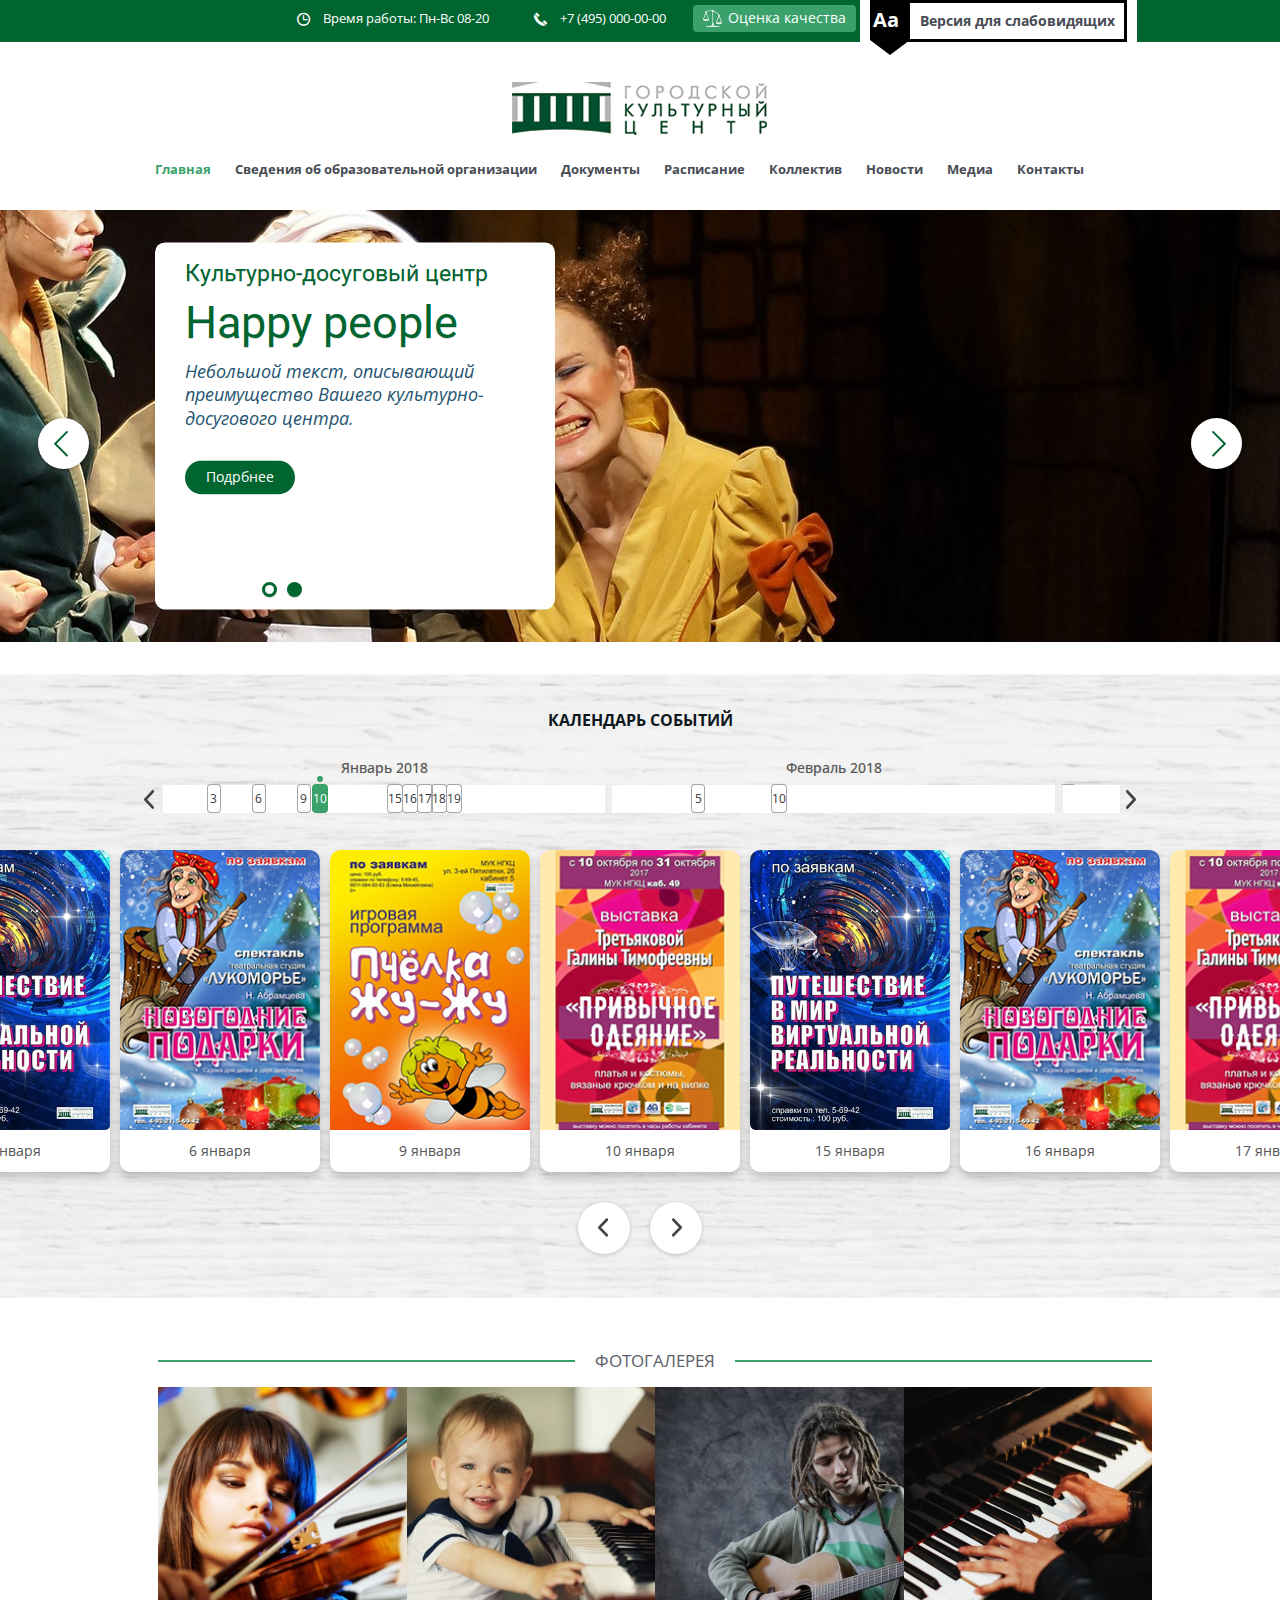
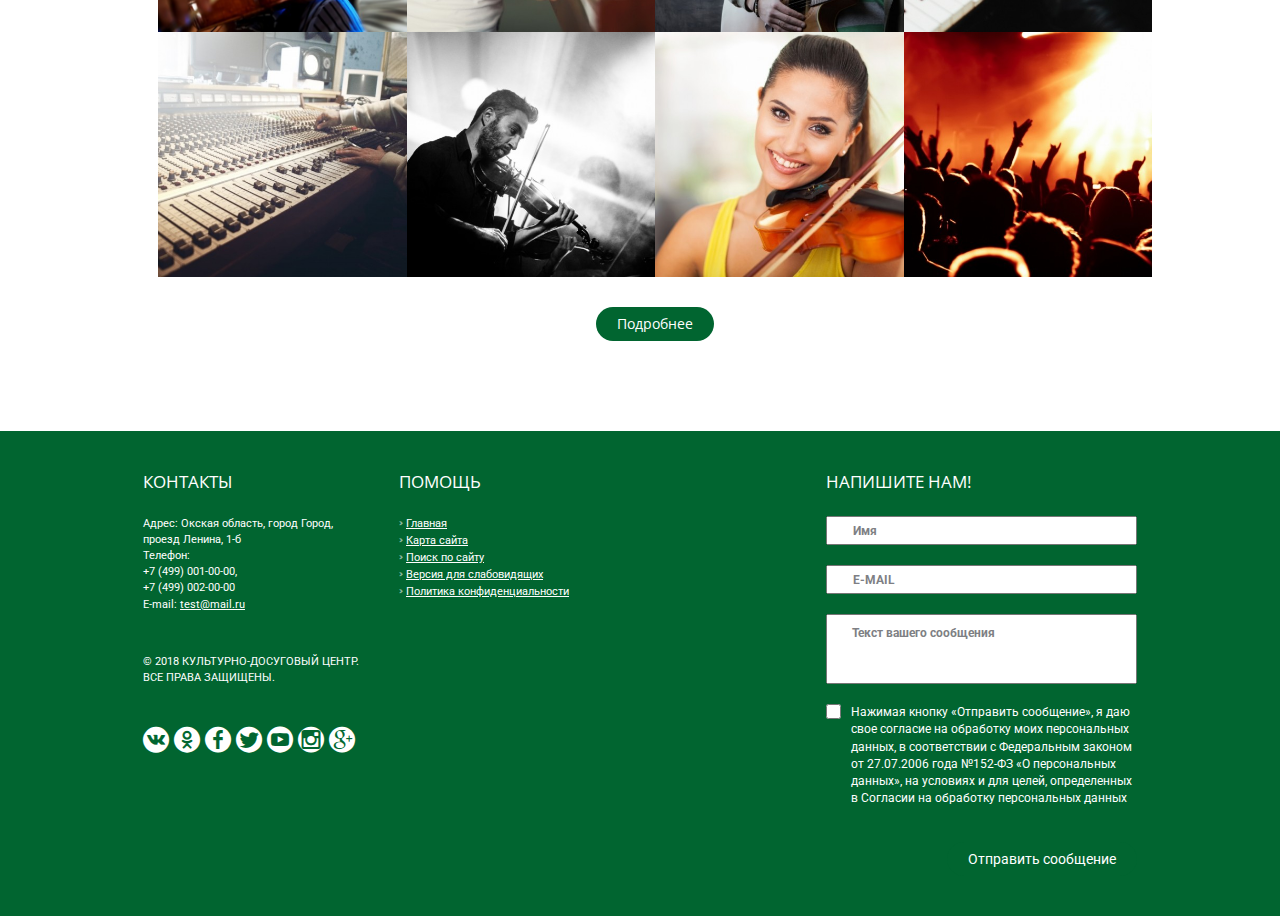
==== commit 3842d82e: "changes" ====
--- a/home.html
+++ b/home.html
@@ -11,7 +11,7 @@
     
     <!--new style-->
     <link href="ngkc-style.css" type="text/css" data-template-style="true" rel="stylesheet"/>
-    <link href="bitrix/templates/creative_mibok_s2/css/light.css" type="text/css" data-template-style="true" rel="stylesheet"/>
+    <link href="bitrix/templates/creative_mibok_s2/css/timeline.css" type="text/css" data-template-style="true" rel="stylesheet"/>
     <!--END new style-->
     
     <link href='https://fonts.googleapis.com/css?family=Open+Sans:400,300,300italic,400italic,600,600italic,700,700italic,800,800italic&subset=latin,cyrillic-ext' rel='stylesheet' type='text/css'>
@@ -34,7 +34,7 @@
     <script src="./bitrix/templates/creative_mibok_s2/js/jquery.timeline.min.js"></script>
     <script>
         $(function(){
-            $('.timelineLight').timeline({
+            $('.timeline').timeline({
                 openTriggerClass : '.read_more',
                 startItem : '10/01/2018'
             });
@@ -174,7 +174,7 @@
                     <!--<div class="c-title-block c-title-block-margin">-->
                         <!--<div class="c-title">Календарь событий</div>-->
                     <!--</div>-->
-                    <div class="timelineLight tl">
+                    <div class="timeline tl">
 
                         <div class="item read_more" data-id="03/01/2018" data-description="Путешествие в мир виртуальной реальности">
                             <img src="./bitrix/templates/creative_mibok_s2/img/event-img-1.jpg" alt=""/>
@@ -188,6 +188,9 @@
                                 <div class="item_open_content_title">И снова премьера!</div>
                                 <div class="item_open_content_body">
                                     Это яркая, игровая, буффонная история о том, что неправильно, неумно, а зачастую просто опасно в нашей жизни оставаться одному, отказываться от дружбы, от общей игры. Именно так поступал Бука, вредный заяц, пока вместо тех, кто хотел с ним подружиться, к нему не заявилась Лиса. А лисы, как известно, играют с зайцами в однуединственную «игру»…
+                                    <div class="l-button__right">
+                                        <a class="open_content_btn" href="#">Подробнее</a>
+                                    </div>
                                 </div>
                             </div>
                         </div>
@@ -204,6 +207,9 @@
                                 <div class="item_open_content_title">И снова премьера!</div>
                                 <div class="item_open_content_body">
                                     Это яркая, игровая, буффонная история о том, что неправильно, неумно, а зачастую просто опасно в нашей жизни оставаться одному, отказываться от дружбы, от общей игры. Именно так поступал Бука, вредный заяц, пока вместо тех, кто хотел с ним подружиться, к нему не заявилась Лиса. А лисы, как известно, играют с зайцами в однуединственную «игру»…
+                                    <div class="l-button__right">
+                                        <a class="open_content_btn" href="#">Подробнее</a>
+                                    </div>
                                 </div>
                             </div>
                         </div>
@@ -220,6 +226,9 @@
                                 <div class="item_open_content_title">И снова премьера!</div>
                                 <div class="item_open_content_body">
                                     Это яркая, игровая, буффонная история о том, что неправильно, неумно, а зачастую просто опасно в нашей жизни оставаться одному, отказываться от дружбы, от общей игры. Именно так поступал Бука, вредный заяц, пока вместо тех, кто хотел с ним подружиться, к нему не заявилась Лиса. А лисы, как известно, играют с зайцами в однуединственную «игру»…
+                                    <div class="l-button__right">
+                                        <a class="open_content_btn" href="#">Подробнее</a>
+                                    </div>
                                 </div>
                             </div>
                         </div>
@@ -236,6 +245,9 @@
                                 <div class="item_open_content_title">И снова премьера!</div>
                                 <div class="item_open_content_body">
                                     Это яркая, игровая, буффонная история о том, что неправильно, неумно, а зачастую просто опасно в нашей жизни оставаться одному, отказываться от дружбы, от общей игры. Именно так поступал Бука, вредный заяц, пока вместо тех, кто хотел с ним подружиться, к нему не заявилась Лиса. А лисы, как известно, играют с зайцами в однуединственную «игру»…
+                                    <div class="l-button__right">
+                                        <a class="open_content_btn" href="#">Подробнее</a>
+                                    </div>
                                 </div>
                             </div>
                         </div>
@@ -252,6 +264,9 @@
                                 <div class="item_open_content_title">И снова премьера!</div>
                                 <div class="item_open_content_body">
                                     Это яркая, игровая, буффонная история о том, что неправильно, неумно, а зачастую просто опасно в нашей жизни оставаться одному, отказываться от дружбы, от общей игры. Именно так поступал Бука, вредный заяц, пока вместо тех, кто хотел с ним подружиться, к нему не заявилась Лиса. А лисы, как известно, играют с зайцами в однуединственную «игру»…
+                                    <div class="l-button__right">
+                                        <a class="open_content_btn" href="#">Подробнее</a>
+                                    </div>
                                 </div>
                             </div>
                         </div>
@@ -268,22 +283,9 @@
                                 <div class="item_open_content_title">И снова премьера!</div>
                                 <div class="item_open_content_body">
                                     Это яркая, игровая, буффонная история о том, что неправильно, неумно, а зачастую просто опасно в нашей жизни оставаться одному, отказываться от дружбы, от общей игры. Именно так поступал Бука, вредный заяц, пока вместо тех, кто хотел с ним подружиться, к нему не заявилась Лиса. А лисы, как известно, играют с зайцами в однуединственную «игру»…
-                                </div>
-                            </div>
-                        </div>
-
-                        <div class="item read_more" data-id="17/01/2018" data-description="Путешествие в мир виртуальной реальности">
-                            <img src="./bitrix/templates/creative_mibok_s2/img/event-img-3.jpg" alt=""/>
-                            <span>17 января</span>
-                        </div>
-                        <div class="item_open" data-id="17/01/2018">
-                            <div class="item_open_content">
-                                <div class="item_open_content_date">
-                                    <span><i class="icon-calendar"></i> 17 января 2018 </span>
-                                </div>
-                                <div class="item_open_content_title">И снова премьера!</div>
-                                <div class="item_open_content_body">
-                                    Это яркая, игровая, буффонная история о том, что неправильно, неумно, а зачастую просто опасно в нашей жизни оставаться одному, отказываться от дружбы, от общей игры. Именно так поступал Бука, вредный заяц, пока вместо тех, кто хотел с ним подружиться, к нему не заявилась Лиса. А лисы, как известно, играют с зайцами в однуединственную «игру»…
+                                    <div class="l-button__right">
+                                        <a class="open_content_btn" href="#">Подробнее</a>
+                                    </div>
                                 </div>
                             </div>
                         </div>
@@ -300,6 +302,10 @@
                                 <div class="item_open_content_title">И снова премьера!</div>
                                 <div class="item_open_content_body">
                                     Это яркая, игровая, буффонная история о том, что неправильно, неумно, а зачастую просто опасно в нашей жизни оставаться одному, отказываться от дружбы, от общей игры. Именно так поступал Бука, вредный заяц, пока вместо тех, кто хотел с ним подружиться, к нему не заявилась Лиса. А лисы, как известно, играют с зайцами в однуединственную «игру»…
+
+                                    <div class="l-button__right">
+                                        <a class="open_content_btn" href="#">Подробнее</a>
+                                    </div>
                                 </div>
                             </div>
                         </div>
@@ -316,6 +322,9 @@
                                 <div class="item_open_content_title">И снова премьера!</div>
                                 <div class="item_open_content_body">
                                     Это яркая, игровая, буффонная история о том, что неправильно, неумно, а зачастую просто опасно в нашей жизни оставаться одному, отказываться от дружбы, от общей игры. Именно так поступал Бука, вредный заяц, пока вместо тех, кто хотел с ним подружиться, к нему не заявилась Лиса. А лисы, как известно, играют с зайцами в однуединственную «игру»…
+                                    <div class="l-button__right">
+                                        <a class="open_content_btn" href="#">Подробнее</a>
+                                    </div>
                                 </div>
                             </div>
                         </div>
@@ -332,6 +341,9 @@
                                 <div class="item_open_content_title">И снова премьера!</div>
                                 <div class="item_open_content_body">
                                     Это яркая, игровая, буффонная история о том, что неправильно, неумно, а зачастую просто опасно в нашей жизни оставаться одному, отказываться от дружбы, от общей игры. Именно так поступал Бука, вредный заяц, пока вместо тех, кто хотел с ним подружиться, к нему не заявилась Лиса. А лисы, как известно, играют с зайцами в однуединственную «игру»…
+                                    <div class="l-button__right">
+                                        <a class="open_content_btn" href="#">Подробнее</a>
+                                    </div>
                                 </div>
                             </div>
                         </div>
@@ -348,6 +360,9 @@
                                 <div class="item_open_content_title">И снова премьера!</div>
                                 <div class="item_open_content_body">
                                     Это яркая, игровая, буффонная история о том, что неправильно, неумно, а зачастую просто опасно в нашей жизни оставаться одному, отказываться от дружбы, от общей игры. Именно так поступал Бука, вредный заяц, пока вместо тех, кто хотел с ним подружиться, к нему не заявилась Лиса. А лисы, как известно, играют с зайцами в однуединственную «игру»…
+                                    <div class="l-button__right">
+                                        <a class="open_content_btn" href="#">Подробнее</a>
+                                    </div>
                                 </div>
                             </div>
                         </div>
@@ -364,6 +379,9 @@
                                 <div class="item_open_content_title">И снова премьера!</div>
                                 <div class="item_open_content_body">
                                     Это яркая, игровая, буффонная история о том, что неправильно, неумно, а зачастую просто опасно в нашей жизни оставаться одному, отказываться от дружбы, от общей игры. Именно так поступал Бука, вредный заяц, пока вместо тех, кто хотел с ним подружиться, к нему не заявилась Лиса. А лисы, как известно, играют с зайцами в однуединственную «игру»…
+                                    <div class="l-button__right">
+                                        <a class="open_content_btn" href="#">Подробнее</a>
+                                    </div>
                                 </div>
                             </div>
                         </div>
@@ -380,6 +398,9 @@
                                 <div class="item_open_content_title">И снова премьера!</div>
                                 <div class="item_open_content_body">
                                     Это яркая, игровая, буффонная история о том, что неправильно, неумно, а зачастую просто опасно в нашей жизни оставаться одному, отказываться от дружбы, от общей игры. Именно так поступал Бука, вредный заяц, пока вместо тех, кто хотел с ним подружиться, к нему не заявилась Лиса. А лисы, как известно, играют с зайцами в однуединственную «игру»…
+                                    <div class="l-button__right">
+                                        <a class="open_content_btn" href="#">Подробнее</a>
+                                    </div>
                                 </div>
                             </div>
                         </div>
@@ -396,6 +417,9 @@
                                 <div class="item_open_content_title">И снова премьера!</div>
                                 <div class="item_open_content_body">
                                     Это яркая, игровая, буффонная история о том, что неправильно, неумно, а зачастую просто опасно в нашей жизни оставаться одному, отказываться от дружбы, от общей игры. Именно так поступал Бука, вредный заяц, пока вместо тех, кто хотел с ним подружиться, к нему не заявилась Лиса. А лисы, как известно, играют с зайцами в однуединственную «игру»…
+                                    <div class="l-button__right">
+                                        <a class="open_content_btn" href="#">Подробнее</a>
+                                    </div>
                                 </div>
                             </div>
                         </div>
--- a/ngkc-style.css
+++ b/ngkc-style.css
@@ -482,6 +482,14 @@
     top: 48%;
 }
 
+.l-button__right {
+    text-align: right;
+}
+
+.l-button__right .open_content_btn {
+    color: #3aa16b;
+}
+
 @media screen and (max-width: 980px) {
     .event-nav {
         padding-bottom: 35px;
--- a/bitrix/templates/creative_mibok_s2/css/timeline.css
+++ b/bitrix/templates/creative_mibok_s2/css/timeline.css
@@ -0,0 +1,439 @@
+.timeline {
+	display:none;
+	/*overflow: visible !important;*/
+}
+.timelineLoader {
+	width:100%;
+	text-align:center;
+	padding:150px 0;
+}
+
+
+/* fixed line holder */
+.timeline .timeline_line {
+	margin-top:10px;
+	margin-bottom:10px;
+	width:960px;
+}
+
+/* full (including months that are not shown) line holder */
+.timeline .t_line_holder {
+	height:80px;
+	/*background:url('../img/line.jpg') repeat-x 0px 39px;*/
+}
+
+/* 2 months are stored in one view */
+.timeline .t_line_view {
+	height:20px;
+	width:900px;
+}
+
+
+
+/* holder for 1 month (constist of nodes and month caption) - we use borders to separate months thats why it has width 2px less then 50% */
+.timeline .t_line_m {
+	margin-top:35px;
+	height:28px;
+	border-left: 3px solid #eee;
+	border-right: 3px solid #eee;
+	width:448px;
+	background: #fff;
+}
+
+/* month on the right side - has left set at 459 so border would overlap border from first element (to evade duplicated borders) */
+.timeline .t_line_m.right {
+	left:449px;
+	width:449px;
+}
+
+/* month caption */
+.timeline h4.t_line_month {
+	margin: -25px 0 0;
+	color:#545454;
+	font-size: 14px;
+}
+
+
+/* node on the timeline */
+.timeline a.t_line_node {
+	text-decoration:none;
+	/*padding:38px 0 4px;*/
+	/*width: 27px;*/
+	height: 27px;
+	line-height: 27px;
+	font-size:12px;
+	color: #343434;
+	box-shadow: 0 0 0 1px #a5a5a5;
+	/*border: 1px solid #343434;*/
+	box-sizing:border-box;
+	margin-left: 0 !important;
+	border-radius: 3px;
+	top: 0;
+	/*background:url('../img/dot.png') no-repeat center 24px;*/
+}
+.timeline a.t_line_node:hover {
+	/*background:url('../img/dot-rollover.png') no-repeat center 24px;*/
+}
+.timeline a.t_line_node.active {
+	position: relative;
+	/*background:url('../img/dot-selected.png') no-repeat center 24px;*/
+	box-shadow: 0 0 0 1px #3aa16b;
+	background-color: #3aa16b;
+	color: #ffffff;
+}
+.timeline a.t_line_node.active::after {
+	content: '';
+	position: absolute;
+	width: 6px;
+	height: 6px;
+	top: -9px;
+	left: 50%;
+	transform: translateX(-50%);
+	border-radius: 10px;
+	background-color: #3aa16b;
+}
+
+
+/* node description */
+.timeline .t_node_desc {
+	background-color: #3aa16b;
+	border-radius: 3px;
+	top: -33px;
+	color:#fff;
+	padding:0px 7px;
+}
+
+/* descriptions on right side go from right to left */
+.timeline .t_line_m.right .t_node_desc {
+	right:0;
+}
+
+/* line arrow left */
+.timeline #t_line_left {
+	cursor:pointer;
+	left:-16px;
+	top:40px;
+	width:14px;
+	height:19px;
+	background:url('../img/arrow-left.svg') no-repeat left top;
+}
+
+.timeline #t_line_left:hover {
+	background:url('../img/arrow-left.svg') no-repeat left bottom;
+}
+
+/* line arrow right */
+.timeline #t_line_right {
+	cursor:pointer;
+	right:-16px;
+	top:40px;
+	width: 14px;
+	height: 19px;
+	background:url('../img/arrow-right.svg') no-repeat right top;
+}
+
+.timeline #t_line_right:hover {
+	background:url('../img/arrow-right.svg') no-repeat right bottom;
+}
+.timeline {
+	display:none;
+}
+
+/* items container */
+.timeline .timeline_items {
+	padding:10px 0;
+}
+
+/* single item (margines set from javascript) */
+.timeline .item {
+	/*max-height: 320px;*/
+	text-align:center;
+	color:#545454;
+	width:200px;
+	-webkit-box-shadow: 0 5px 10px 0 rgba(0,0,0, .2);
+	-moz-box-shadow: 0 5px 10px 0 rgba(0,0,0, .2);
+	box-shadow: 0 5px 10px 0 rgba(0,0,0, .2);
+	overflow: hidden;
+	border-radius: 10px;
+	cursor:pointer;
+}
+.timeline .item.item_node_hover {
+	-moz-box-shadow: 0px 0px 10px rgba(0,0,0,0.9);
+	-webkit-box-shadow: 0px 0px 10px rgba(0,0,0,0.9);
+	box-shadow: 0px 0px 10px rgba(0,0,0,0.9);
+}
+/* ----- content - non-plugin elements ----- */
+.timeline .item img {
+	margin-top:0;
+	width:200px;
+	max-height: 280px;
+}
+
+.timeline .con_borderImage {
+	border-bottom:5px solid #1a86ac;
+}
+
+.timeline .item span{
+	display:block;
+	padding: 11px 0;
+	background-color: #fff;
+}
+
+.timeline .item .read_more {
+	padding:2px 8px 2px 10px;
+	font-family: 'BebasNeueRegular';
+	font-size:20px;
+	float:right;
+	color:#ffffff;
+	background: rgba(0,0,0,0.35);
+	cursor:pointer;
+}
+.timeline .item .read_more:hover {
+	background:rgb(26,134,172);
+}
+/* ----------------------------------------- */
+
+/* item details (margines set from javascript) */
+.timeline .item_open {
+	height:322px;
+	/*background:url('../images/timeline/light/background.jpg') repeat;*/
+	position:relative;
+	color:#545454;
+	z-index:2; 
+	-moz-box-shadow: 0px 0px 6px rgba(0,0,0,0.4);
+	-webkit-box-shadow: 0px 0px 6px rgba(0,0,0,0.4);
+	box-shadow: 0px 0px 6px rgba(0,0,0,0.4);
+	width:490px;
+	
+}
+
+/* item details content wrapper (used for animation - shuld have same width as .item_open) */
+.timeline .item_open_cwrapper {
+	width:490px;
+	height:100%;
+}
+
+.timeline .item_open_content {
+	width:100%;
+	height:100%;
+	position:relative;
+	-webkit-box-shadow: 0 5px 10px 0 rgba(0,0,0, .2);
+	-moz-box-shadow: 0 5px 10px 0 rgba(0,0,0, .2);
+	box-shadow: 0 5px 10px 0 rgba(0,0,0, .2);
+	overflow: hidden;
+	border-radius: 10px;
+	padding: 15px 0;
+	background-color: #fff;
+}
+
+.timeline .item_open_content_date {
+	margin-bottom: 24px;
+	background-color: #3aa16b;
+	padding: 10px 0;
+	text-align: center;
+	color: #fff;
+}
+
+.timeline .item_open_content_title {
+	margin: 0 34px 20px;
+	font-size: 20px;
+	color: #000000;
+	text-transform: uppercase;
+	text-align: center;
+}
+
+.timeline .item_open_content_body {
+	padding: 0 34px 25px;
+	font-size: 14px;
+	color: #343434;
+	line-height: 1.4;
+}
+
+.timeline .item_open_content .ajaxloader {
+	position:absolute;
+	top:50%;
+	left:50%;
+	margin:-10px 0 0 -100px;
+}
+
+/* ----- content - non-plugin elements ----- */
+.timeline .timeline_open_content {
+	padding:20px;
+}
+
+.timeline .item_open h2 {
+	margin-top:10px;
+	padding-top:0;
+	font-size:28px;
+}
+.timeline .item_open .t_close {
+	position:absolute;
+	top:30px;
+	right:16px;
+	width: 12px;
+	height: 12px;
+	text-indent: -999px;
+	background: url(../img/icon-close.svg) 0 0 no-repeat;
+	-webkit-background-size: cover;
+	background-size: cover;
+	font-size:20px;
+	color:#ffffff;
+	cursor:pointer;
+	z-index:2;
+}
+.timeline .item_open .t_close:hover {
+	opacity: .7;
+}
+/* ----------------------------------------- */
+
+/* left/right controles */
+.timeline .t_controles {
+	margin:10px auto;
+	text-align:center;
+}
+.timeline .t_left,
+.timeline .t_right {
+	display:inline-block;
+	height:52px;
+	width:52px;
+	margin:10px;
+	cursor:pointer;
+	border-radius: 52px;
+	box-shadow: 0 1px 4px 0 rgba(0,0,0,.2);
+}
+.timeline .t_left,  
+.timeline .t_left:hover:active {
+	background: #fff url(../img/arrow-left.svg) no-repeat 48% 50%;
+	-webkit-background-size: 10px 19px;
+	background-size: 10px 19px;
+}
+.timeline .t_left:hover {
+	background: #fff url(../img/arrow-left.svg) no-repeat 48% 50%;
+	-webkit-background-size: 10px 19px;
+	background-size: 10px 19px;
+}
+
+.timeline .t_right, 
+.timeline .t_right:hover:active{
+	background: #fff url(../img/arrow-right.svg) no-repeat 52% 50%;
+	-webkit-background-size: 10px 19px;
+	background-size: 10px 19px;
+}
+
+.timeline .t_right:hover {
+	background: #fff url(../img/arrow-right.svg) no-repeat 52% 50%;
+	-webkit-background-size: 10px 19px;
+	background-size: 10px 19px;
+}
+
+/* -----------------------------------------------------------------------*/
+/* ------------------------------ RESPONSIVE -----------------------------*/
+/* -----------------------------------------------------------------------*/
+
+
+
+/* --- 768px --- */
+@media screen and (max-width:980px) {
+	
+	.timeline .timeline_line {
+		width:680px;
+	}
+	
+	.timeline .t_line_view {
+		width:680px;
+	}
+	
+	.timeline .t_line_m {
+		width: 338px;
+	}
+	.timeline .t_line_m.right {
+		left: 339px;
+		width: 339px;
+	}
+}
+
+
+/* --- 610px --- */
+@media screen and (max-width:767px) {
+	
+	.timeline .timeline_line {
+		width:530px;
+	}
+	
+	.timeline .t_line_view {
+		width:1060px;
+	}
+	
+	.timeline .t_line_m {
+		width: 528px;
+	}
+	.timeline .t_line_m.right {
+		left: 530px;
+		width: 528px;
+	}
+	
+	.timeline .t_line_node span {
+		
+	}
+	.timeline .t_node_desc {
+		font-size:8px;
+	}
+	.timeline .t_line_m.right .t_node_desc {
+		right:auto;
+		left:0;
+	}
+}
+
+
+/* --- 300px --- */
+@media screen and (max-width:609px) {
+	.timeline .timeline_line {
+		width:320px;
+	}
+	.timeline a.t_line_node {
+		box-shadow: none !important;
+	}
+	
+	.timeline .t_line_view {
+		width:640px;
+	}
+	
+	.timeline .t_line_m {
+		width: 320px;
+	}
+	.timeline .t_line_m.right {
+		left: 320px;
+		width: 318px;
+	}
+	
+	.timeline .item_open {
+		width:320px;
+		height:322px;
+	}
+	.timeline .item_open img {
+		max-width:280px;
+	} 
+	.timeline .item_open_cwrapper {
+		width:320px;
+	}
+
+	.timeline a.t_line_node {
+		font-size: 9px;
+	}
+
+	.timeline .item_open_content_body {
+		height: 190px;
+		overflow: hidden;
+		font-size: 14px;
+		line-height: 1.1;
+		padding: 0 20px 9px;
+	}
+
+	.timeline .item_open_content_title {
+		margin: 0 20px 9px;
+		font-size: 16px;
+	}
+}
+
+
+
